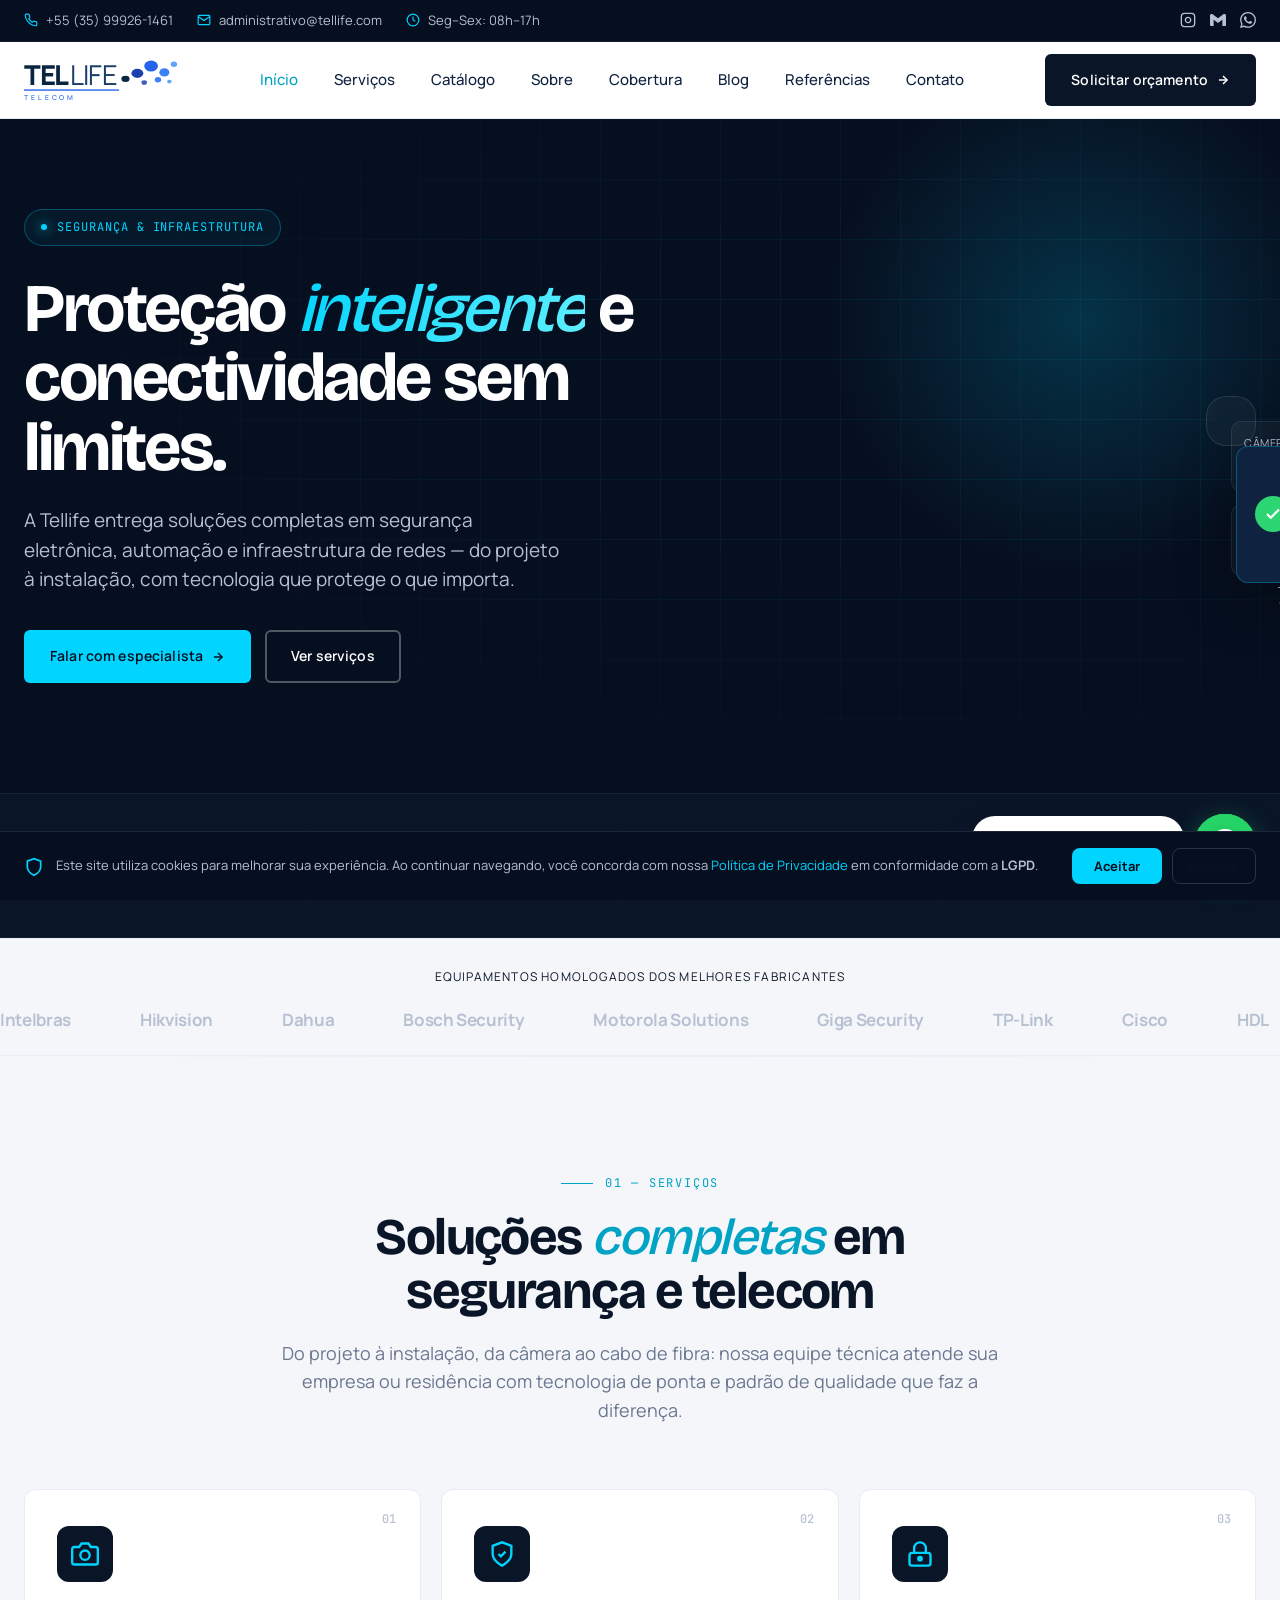
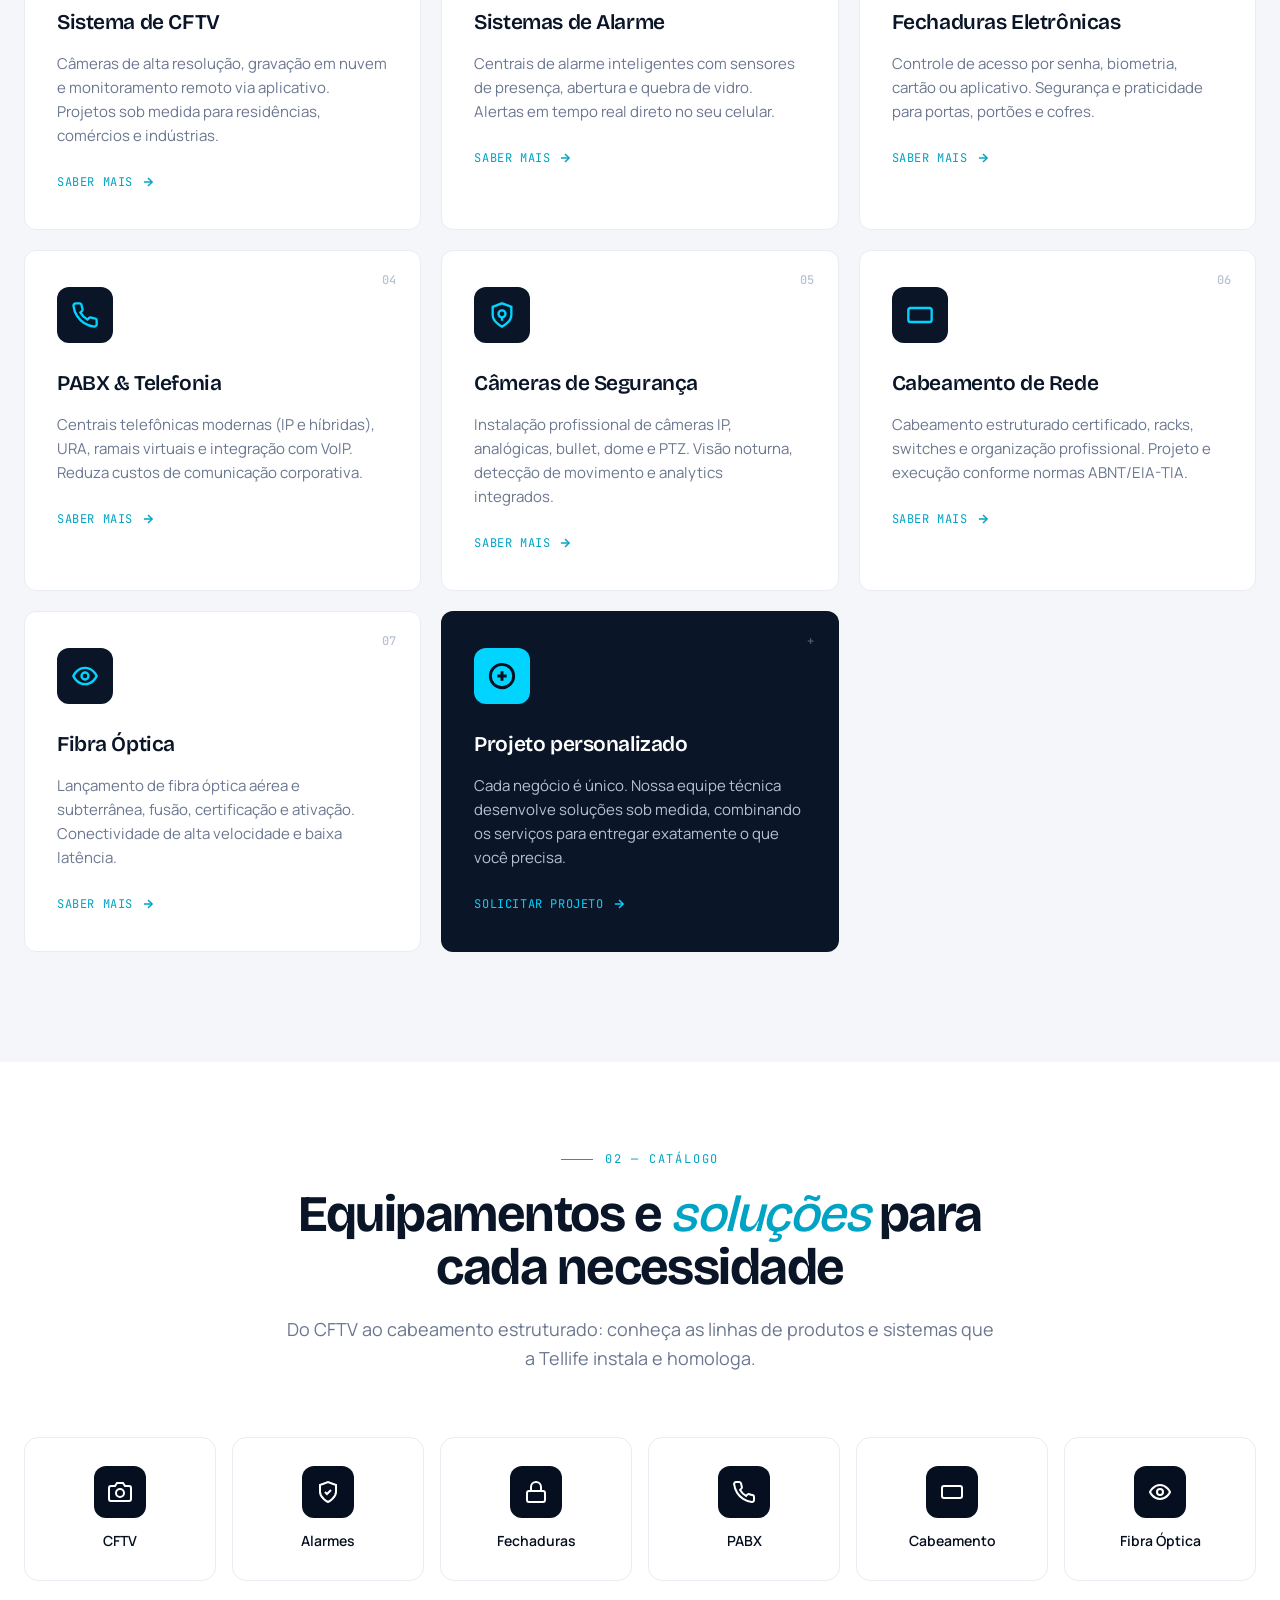
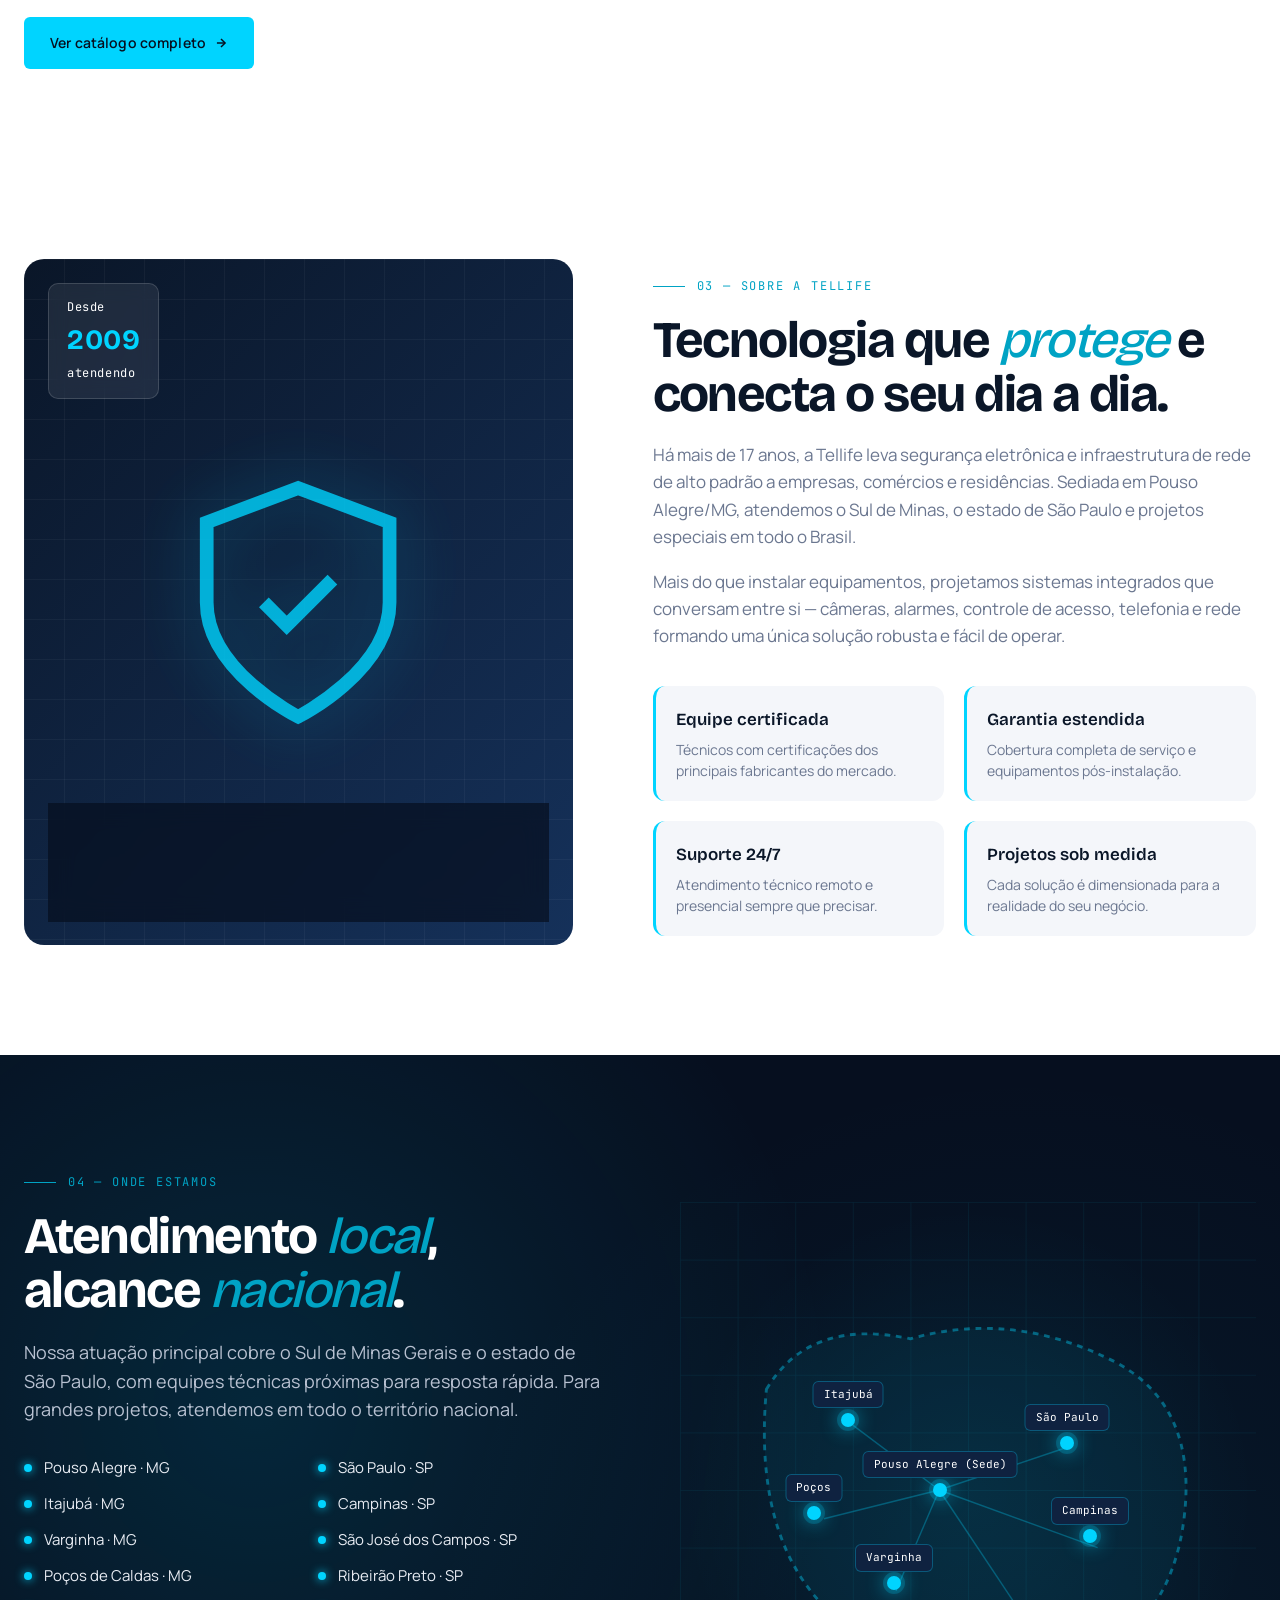
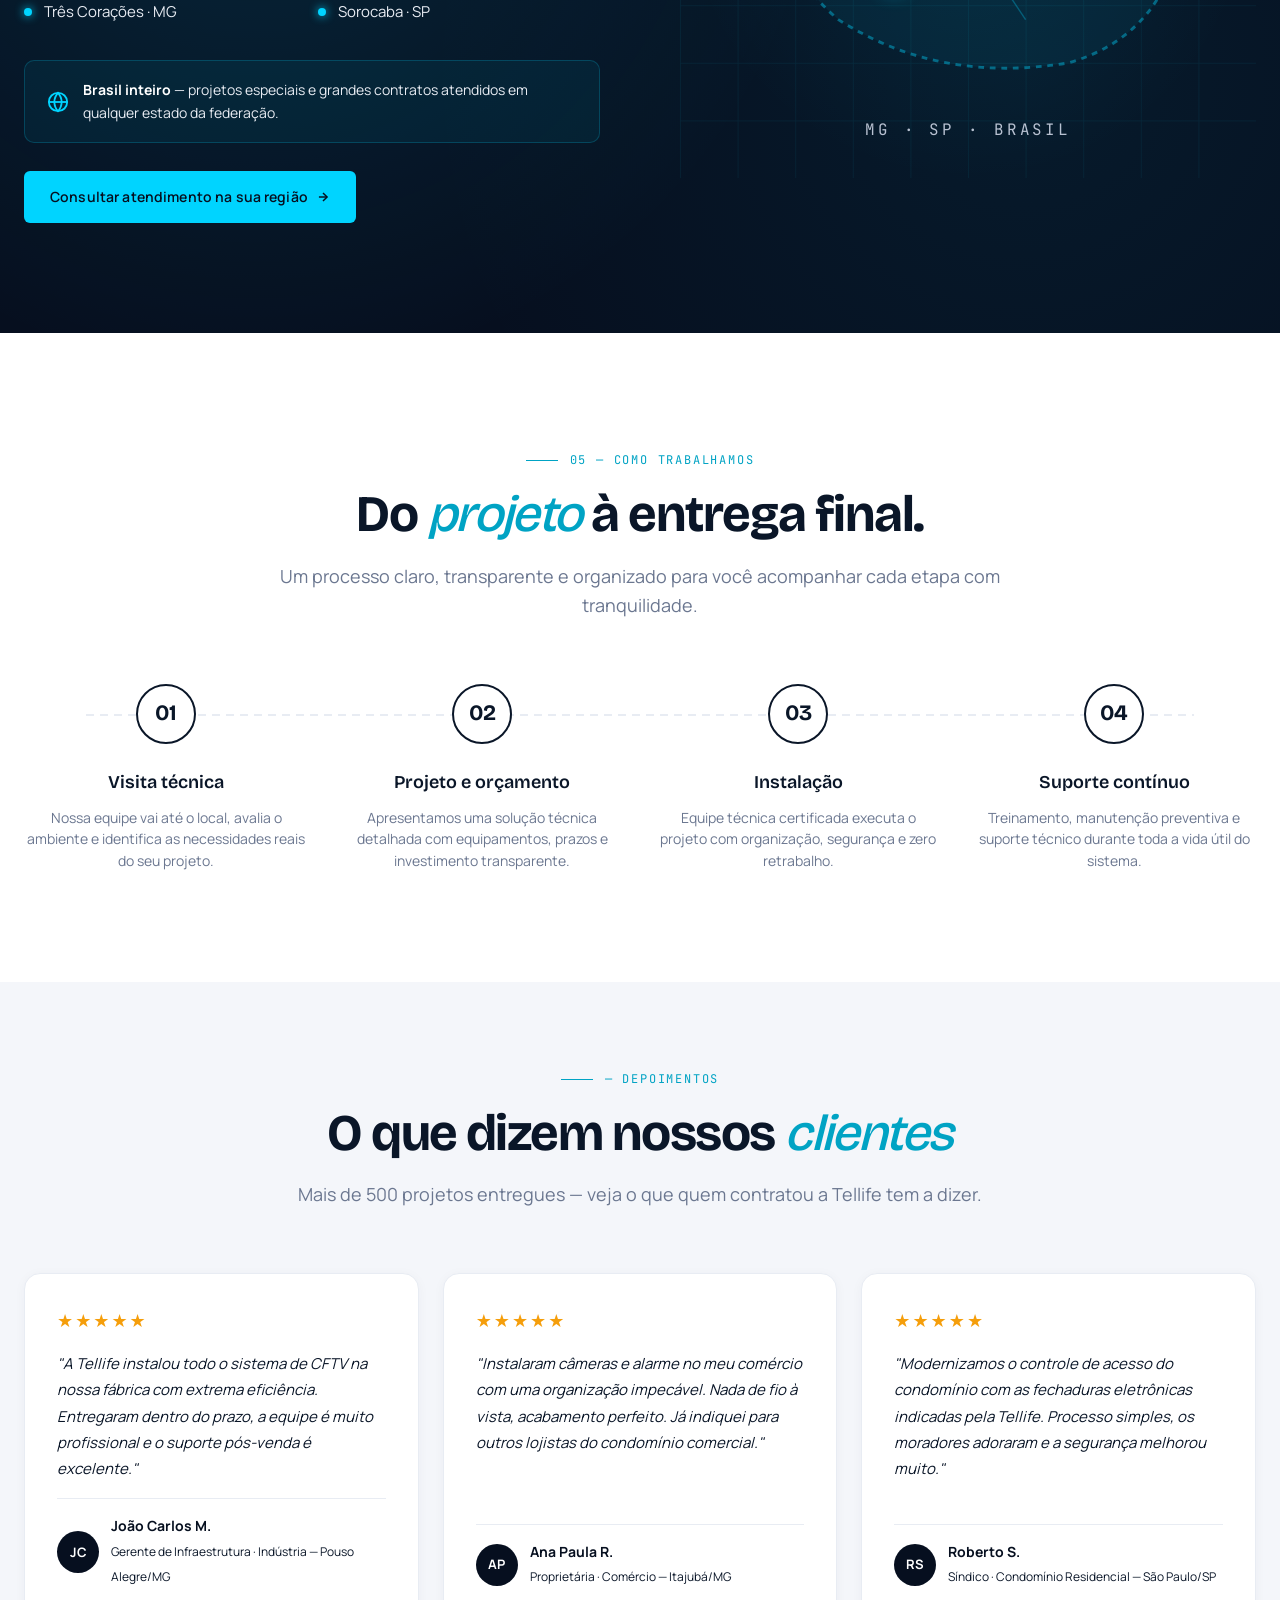
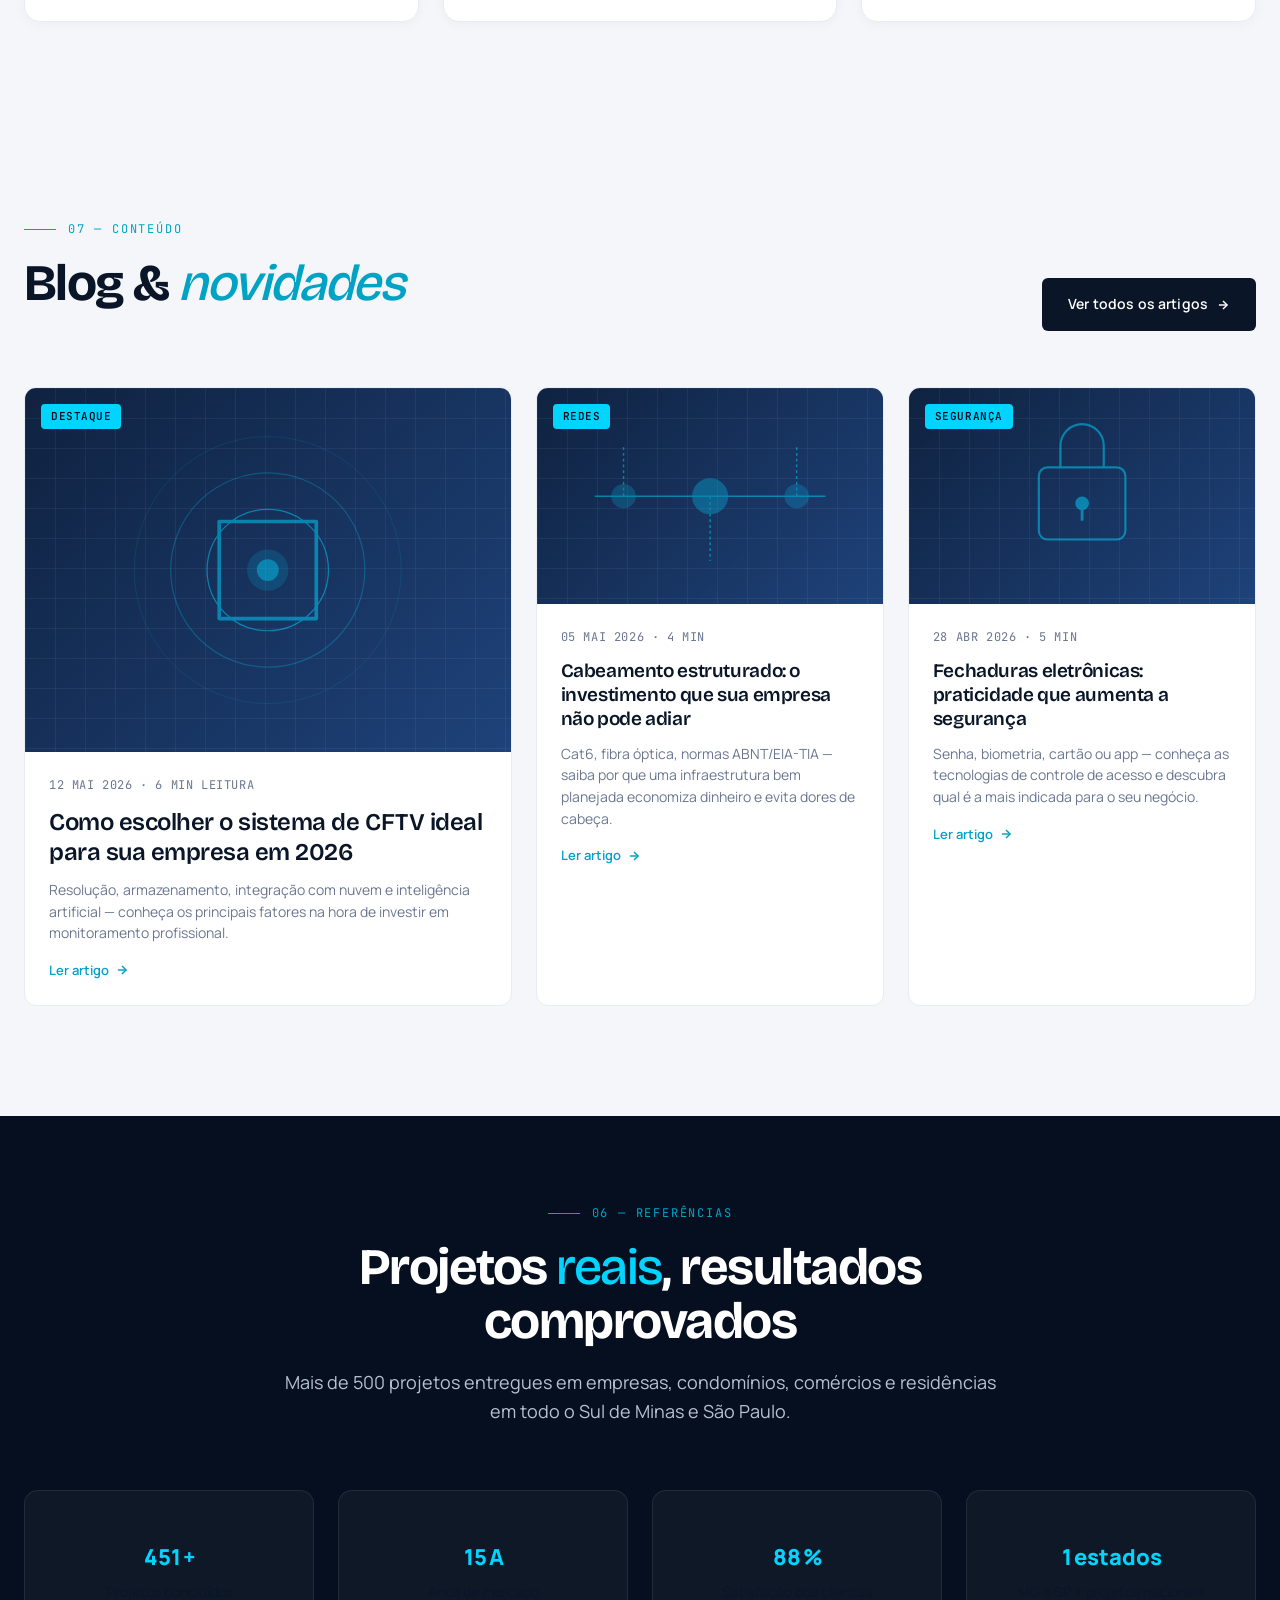
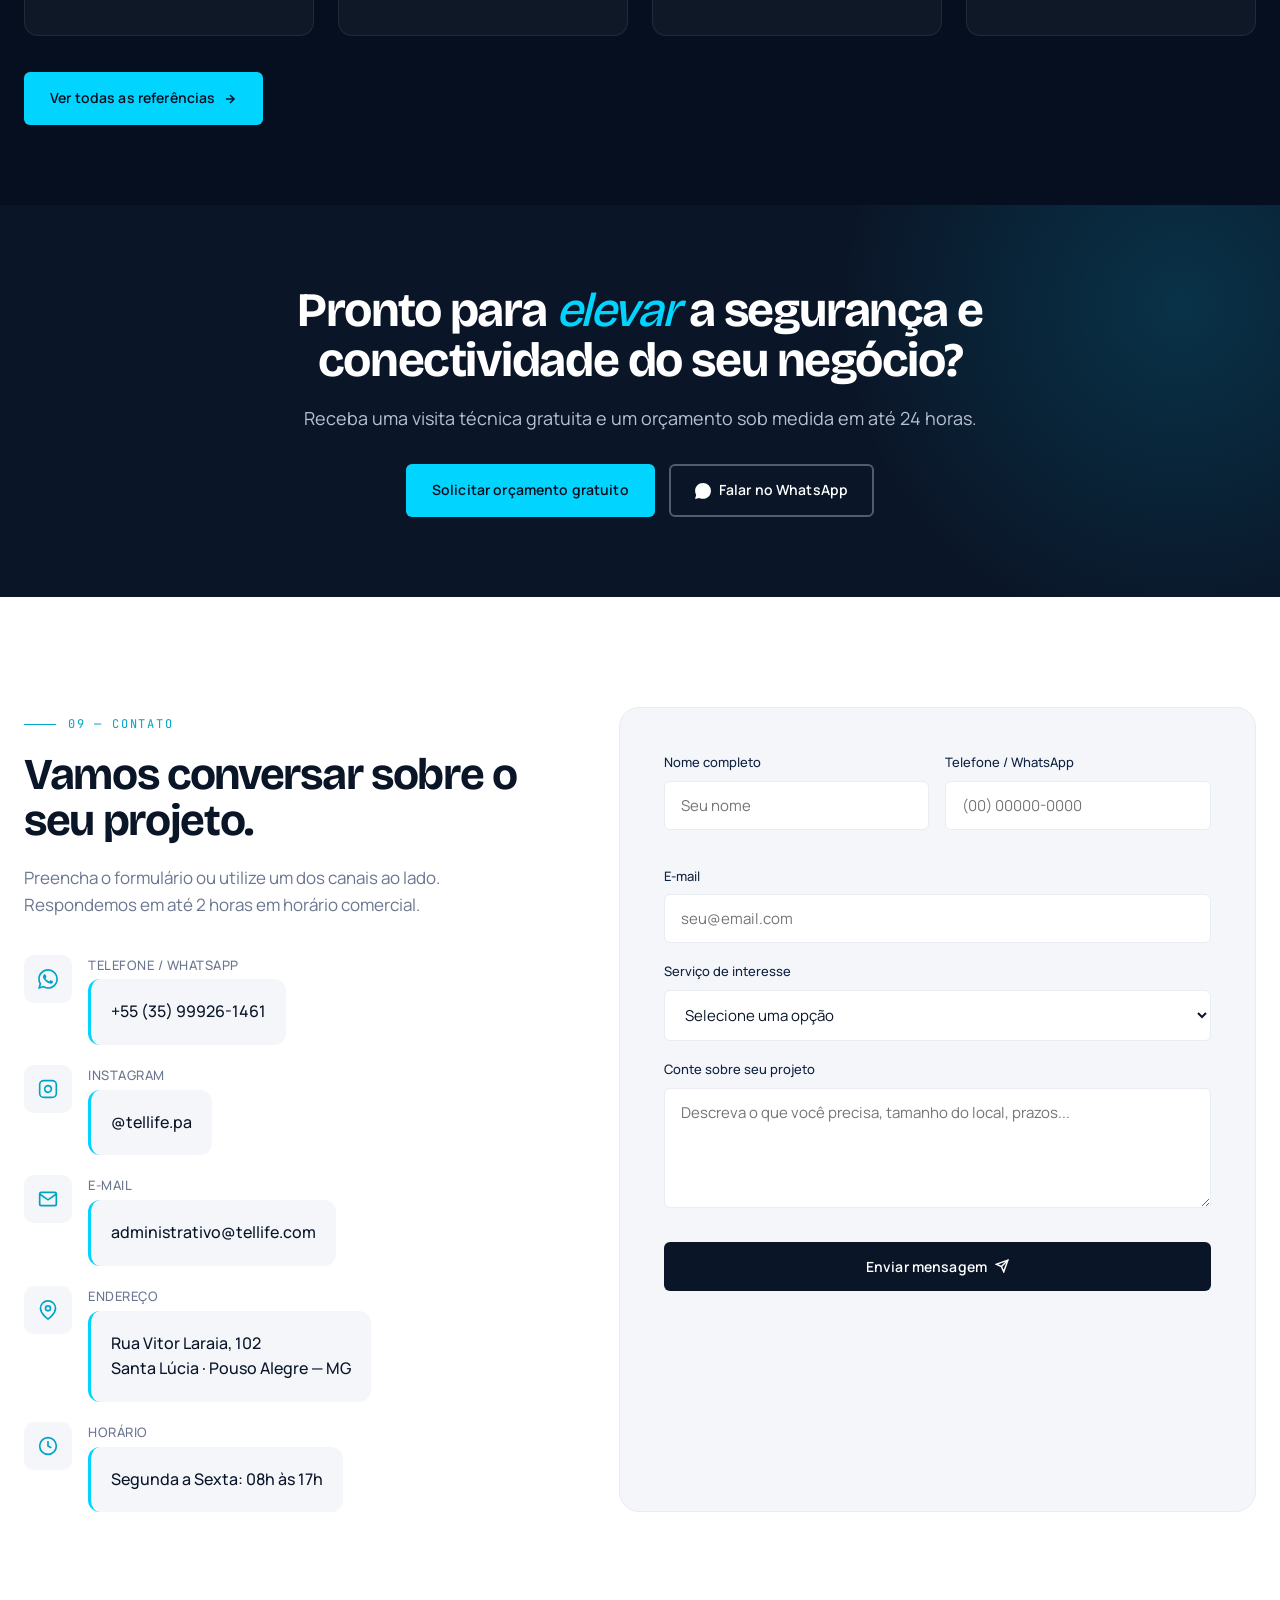
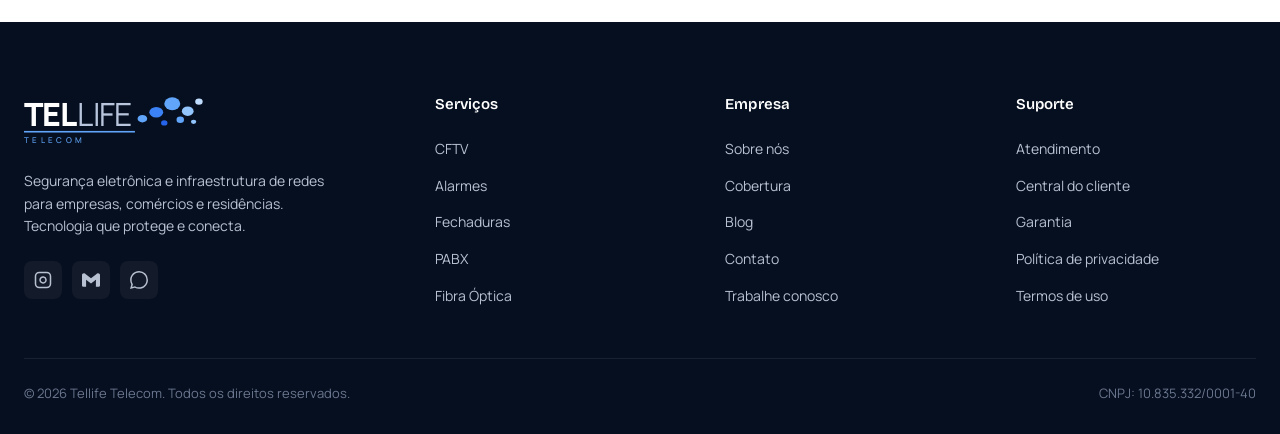
==== index.html @ 169fad6c "Simplify: consolida scroll listeners, cacheia seccoes, remove duplicacao HTML das brands - Unifica n" ====
﻿
<!DOCTYPE html>
<html lang="pt-BR">
<head>
<meta charset="UTF-8">
<meta name="viewport" content="width=device-width, initial-scale=1.0">
<title>Tellife </title>
<meta name="description" content="Tellife Telecom: especialistas em CFTV, alarmes, fechaduras eletrônicas, PABX, cabeamento estruturado e fibra óptica. Atendemos Pouso Alegre/MG, todo o Sul de Minas, estado de São Paulo e projetos especiais no Brasil. +17 anos de experiência, +500 projetos concluídos.">
<meta name="keywords" content="CFTV Pouso Alegre, câmeras de segurança Sul de Minas, alarme empresarial, fibra óptica MG SP, PABX, cabeamento estruturado, fechaduras eletrônicas, Tellife Telecom">
<meta property="og:title" content="Tellife Telecom — Segurança Eletrônica e Infraestrutura de Redes">
<meta property="og:description" content="+17 anos protegendo e conectando empresas e residências no Sul de Minas, São Paulo e Brasil.">
<meta property="og:type" content="website">
<meta property="og:locale" content="pt_BR">
<link rel="icon" type="image/svg+xml" href="data:image/svg+xml,%3Csvg xmlns='http://www.w3.org/2000/svg' viewBox='0 0 100 100'%3E%3Crect width='100' height='100' rx='18' fill='%230a2540'/%3E%3Ccircle cx='72' cy='28' r='10' fill='%232563eb'/%3E%3Ccircle cx='52' cy='38' r='7' fill='%2360a5fa'/%3E%3Ctext x='50' y='72' text-anchor='middle' font-family='Arial Black,sans-serif' font-weight='900' font-size='34' fill='%23ffffff'%3ETL%3C/text%3E%3C/svg%3E">
<link rel="preconnect" href="https://fonts.googleapis.com">
<link rel="preconnect" href="https://fonts.gstatic.com" crossorigin>
<link href="https://fonts.googleapis.com/css2?family=Bricolage+Grotesque:opsz,wght@12..96,400;12..96,500;12..96,600;12..96,700;12..96,800&family=Manrope:wght@300;400;500;600;700&family=JetBrains+Mono:wght@400;500&display=swap" rel="stylesheet">
<link rel="stylesheet" href="style.css">
</head>
<body>

<!-- TOP BAR -->
<div class="topbar">
  <div class="container">
    <div class="topbar-info">
      <span><svg viewBox="0 0 24 24" fill="none" stroke="currentColor" stroke-width="2"><path d="M22 16.92v3a2 2 0 0 1-2.18 2 19.79 19.79 0 0 1-8.63-3.07 19.5 19.5 0 0 1-6-6 19.79 19.79 0 0 1-3.07-8.67A2 2 0 0 1 4.11 2h3a2 2 0 0 1 2 1.72c.127.96.361 1.903.7 2.81a2 2 0 0 1-.45 2.11L8.09 9.91a16 16 0 0 0 6 6l1.27-1.27a2 2 0 0 1 2.11-.45c.907.339 1.85.573 2.81.7A2 2 0 0 1 22 16.92z"/></svg> +55 (35) 99926-1461</span>
      <span><svg viewBox="0 0 24 24" fill="none" stroke="currentColor" stroke-width="2"><path d="M4 4h16c1.1 0 2 .9 2 2v12c0 1.1-.9 2-2 2H4c-1.1 0-2-.9-2-2V6c0-1.1.9-2 2-2z"/><polyline points="22,6 12,13 2,6"/></svg> administrativo@tellife.com</span>
      <span><svg viewBox="0 0 24 24" fill="none" stroke="currentColor" stroke-width="2"><circle cx="12" cy="12" r="10"/><polyline points="12 6 12 12 16 14"/></svg> Seg–Sex: 08h–17h</span>
    </div>
    <div class="topbar-social">
      <a href="https://www.instagram.com/tellife.pa/" target="_blank" rel="noopener noreferrer" aria-label="Instagram"><svg viewBox="0 0 24 24" fill="none" stroke="currentColor" stroke-width="2"><rect x="2" y="2" width="20" height="20" rx="5"/><path d="M16 11.37A4 4 0 1 1 12.63 8 4 4 0 0 1 16 11.37z"/><line x1="17.5" y1="6.5" x2="17.51" y2="6.5"/></svg></a>
      <a href="mailto:administrativo@tellife.com" aria-label="Gmail"><svg viewBox="0 0 24 24" fill="currentColor"><path d="M24 5.457v13.909c0 .904-.732 1.636-1.636 1.636h-3.819V11.73L12 16.64l-6.545-4.91v9.273H1.636A1.636 1.636 0 0 1 0 19.366V5.457c0-2.023 2.309-3.178 3.927-1.964L5.455 4.64 12 9.548l6.545-4.908 1.528-1.147C21.69 2.28 24 3.434 24 5.457z"/></svg></a>

      <a href="https://wa.me/5535999261461" target="_blank" rel="noopener noreferrer" aria-label="WhatsApp"><svg viewBox="0 0 24 24" fill="currentColor"><path d="M.057 24l1.687-6.163a11.867 11.867 0 0 1-1.587-5.946C.16 5.335 5.495 0 12.05 0a11.817 11.817 0 0 1 8.413 3.488 11.824 11.824 0 0 1 3.48 8.414c-.003 6.557-5.338 11.892-11.893 11.892a11.9 11.9 0 0 1-5.688-1.448L.057 24zm6.597-3.807c1.676.995 3.276 1.591 5.392 1.592 5.448 0 9.886-4.434 9.889-9.885.002-5.462-4.415-9.89-9.881-9.892-5.452 0-9.887 4.434-9.889 9.884-.001 2.225.651 3.891 1.746 5.634l-.999 3.648 3.742-.981zm11.387-5.464c-.074-.124-.272-.198-.57-.347-.297-.149-1.758-.868-2.031-.967-.272-.099-.47-.149-.669.149-.198.297-.768.967-.941 1.165-.173.198-.347.223-.644.074-.297-.149-1.255-.462-2.39-1.475-.883-.788-1.48-1.761-1.653-2.059-.173-.297-.018-.458.13-.606.134-.133.297-.347.446-.521.151-.172.2-.296.3-.495.099-.198.05-.372-.025-.521-.075-.148-.669-1.611-.916-2.206-.242-.579-.487-.501-.669-.51l-.57-.01c-.198 0-.52.074-.792.372s-1.04 1.016-1.04 2.479 1.065 2.876 1.213 3.074c.149.198 2.095 3.2 5.076 4.487.71.306 1.263.489 1.694.626.712.226 1.36.194 1.872.118.571-.085 1.758-.719 2.006-1.413.248-.695.248-1.29.173-1.414z"/></svg></a>
    </div>
  </div>
</div>

<!-- NAVBAR -->
<nav class="nav" id="nav">
  <div class="container">
    <a href="#" class="logo" aria-label="Tellife Telecom — página inicial">
      <svg class="logo-svg" viewBox="0 0 340 105" xmlns="http://www.w3.org/2000/svg">
        <!-- Decorative dots flowing up-right -->
        <ellipse cx="222" cy="50" rx="9" ry="7" fill="#0a2540"/>
        <ellipse cx="248" cy="38" rx="13" ry="10" fill="#1e40af"/>
        <ellipse cx="278" cy="22" rx="15" ry="12" fill="#2563eb"/>
        <ellipse cx="307" cy="36" rx="11" ry="9" fill="#3b82f6"/>
        <ellipse cx="328" cy="18" rx="7" ry="6" fill="#60a5fa"/>
        <ellipse cx="263" cy="58" rx="6" ry="5" fill="#1e40af" opacity="0.85"/>
        <ellipse cx="293" cy="52" rx="7" ry="6" fill="#3b82f6"/>
        <ellipse cx="318" cy="56" rx="5" ry="4" fill="#60a5fa"/>
        <!-- TEL -->
        <text x="0" y="64" font-family="Manrope, system-ui, sans-serif" font-weight="900" font-size="60" letter-spacing="-0.05em" fill="#0a2540">TEL</text>
        <!-- LIFE -->
        <text x="100" y="64" font-family="Manrope, system-ui, sans-serif" font-weight="400" font-size="60" letter-spacing="-0.025em" fill="#1a3d6b">LIFE</text>
        <!-- Underline -->
        <rect x="0" y="73" width="208" height="3" fill="#2563eb"/>
        <!-- TELECOM subtitle -->
        <text x="0" y="96" font-family="Manrope, system-ui, sans-serif" font-weight="500" font-size="15" letter-spacing="0.42em" fill="#2563eb">TELECOM</text>
      </svg>
    </a>
    <ul class="nav-links" id="navLinks">
      <li><a href="index.html" style="color: var(--accent-dim);">Início</a></li>
      <li><a href="#servicos">Serviços</a></li>
      <li><a href="#catalogo">Catálogo</a></li>
      <li><a href="#sobre">Sobre</a></li>
      <li><a href="#cobertura">Cobertura</a></li>
      <li><a href="#blog">Blog</a></li>
      <li><a href="#referencias">Referências</a></li>
      <li><a href="#contato">Contato</a></li>
    </ul>
    <a href="#contato" class="btn btn-primary">
      Solicitar orçamento
      <svg width="14" height="14" viewBox="0 0 24 24" fill="none" stroke="currentColor" stroke-width="2.5"><line x1="5" y1="12" x2="19" y2="12"/><polyline points="12 5 19 12 12 19"/></svg>
    </a>
    <button class="mobile-toggle" id="mobileToggle" aria-label="Menu">
      <span></span><span></span><span></span>
    </button>
  </div>
</nav>

<!-- HERO -->
<section class="hero">
  <div class="container">
    <div>
      <span class="hero-eyebrow">Segurança & Infraestrutura</span>
      <h1>
        Proteção <span class="accent">inteligente</span> e conectividade sem limites.
      </h1>
      <p class="lead">A Tellife entrega soluções completas em segurança eletrônica, automação e infraestrutura de redes — do projeto à instalação, com tecnologia que protege o que importa.</p>
      <div class="hero-cta">
        <a href="#contato" class="btn btn-accent">
          Falar com especialista
          <svg width="14" height="14" viewBox="0 0 24 24" fill="none" stroke="currentColor" stroke-width="2.5"><line x1="5" y1="12" x2="19" y2="12"/><polyline points="12 5 19 12 12 19"/></svg>
        </a>
        <a href="#servicos" class="btn btn-outline">
          Ver serviços
        </a>
      </div>
    </div>

    <div class="hero-visual">
      <div class="hero-card hero-card-1">
        <div style="display:flex; justify-content: space-between; align-items: flex-start;">
          <div class="cam-icon">
            <svg viewBox="0 0 24 24" fill="none" stroke="currentColor" stroke-width="1.8"><path d="M23 19a2 2 0 0 1-2 2H3a2 2 0 0 1-2-2V8a2 2 0 0 1 2-2h4l2-3h6l2 3h4a2 2 0 0 1 2 2z"/><circle cx="12" cy="13" r="4"/></svg>
          </div>
          <div style="text-align: right;">
            <div style="font-family: var(--font-mono); font-size: 11px; color: var(--accent); letter-spacing: 0.08em;">CFTV • CH-01</div>
            <div style="font-size: 11px; color: var(--gray-300); margin-top: 4px;">Monitor ativo</div>
          </div>
        </div>
        <div>
          <div class="scan-line"></div>
          <div class="status" style="margin-top: 12px;">
            <span>1080p · HD</span>
            <span class="live">REC</span>
          </div>
        </div>
      </div>

      <div class="hero-card hero-card-2">
        <div class="hero-card-2-grid">
          <div class="hero-mini-stat">
            <span class="lbl">Câmeras</span>
            <span class="num">128</span>
          </div>
          <div class="hero-mini-stat">
            <span class="lbl">Sensores</span>
            <span class="num">42</span>
          </div>
          <div class="hero-mini-stat">
            <span class="lbl">Uptime</span>
            <span class="num">99.9</span>
          </div>
          <div class="hero-mini-stat">
            <span class="lbl">Latência</span>
            <span class="num">12ms</span>
          </div>
        </div>
      </div>

      <div class="hero-floating hero-floating-1">
        <div class="check">
          <svg viewBox="0 0 24 24" fill="none" stroke="currentColor" stroke-width="3"><polyline points="20 6 9 17 4 12"/></svg>
        </div>
        <div class="info">
          <b>Sistema seguro</b>
          <span>Todos os pontos protegidos</span>
        </div>
      </div>
    </div>
  </div>
</section>

<!-- STATS -->
<div class="stats-strip">
  <div class="container">
    <div class="stat-item">
      <div class="n"><span class="counter" data-target="17" data-prefix="+">0</span><span class="plus">A</span></div>
      <div class="l">Anos de experiência</div>
    </div>
    <div class="stat-item">
      <div class="n"><span class="counter" data-target="500">0</span><span class="plus">+</span></div>
      <div class="l">Projetos concluídos</div>
    </div>
    <div class="stat-item">
      <div class="n">24<span class="plus">/7</span></div>
      <div class="l">Suporte técnico</div>
    </div>
    <div class="stat-item">
      <div class="n"><span class="counter" data-target="98">0</span><span class="plus">%</span></div>
      <div class="l">Clientes satisfeitos</div>
    </div>
  </div>
</div>

<!-- FABRICANTES -->
<div class="brands-strip">
  <div class="container">
    <p class="brands-label">Equipamentos homologados dos melhores fabricantes</p>
  </div>
  <div class="brands-track" aria-hidden="true">
    <div class="brands-inner">
      <span class="brand">Intelbras</span><span class="brand-dot"></span>
      <span class="brand">Hikvision</span><span class="brand-dot"></span>
      <span class="brand">Dahua</span><span class="brand-dot"></span>
      <span class="brand">Bosch Security</span><span class="brand-dot"></span>
      <span class="brand">Motorola Solutions</span><span class="brand-dot"></span>
      <span class="brand">Giga Security</span><span class="brand-dot"></span>
      <span class="brand">TP-Link</span><span class="brand-dot"></span>
      <span class="brand">Cisco</span><span class="brand-dot"></span>
      <span class="brand">HDL</span><span class="brand-dot"></span>
      <span class="brand">Ajax Systems</span><span class="brand-dot"></span>
    </div>
  </div>
</div>

<!-- SERVIÇOS / CATÁLOGO -->
<section class="services" id="servicos">
  <div class="container">
    <div class="section-head center reveal">
      <span class="section-num">01 — Serviços</span>
      <h2 class="section-title">Soluções <em>completas</em> em segurança e telecom</h2>
      <p>Do projeto à instalação, da câmera ao cabo de fibra: nossa equipe técnica atende sua empresa ou residência com tecnologia de ponta e padrão de qualidade que faz a diferença.</p>
    </div>

    <div class="services-grid">
      <article class="service reveal">
        <span class="service-num">01</span>
        <div class="service-icon">
          <svg viewBox="0 0 24 24" fill="none" stroke="currentColor" stroke-width="2"><path d="M23 19a2 2 0 0 1-2 2H3a2 2 0 0 1-2-2V8a2 2 0 0 1 2-2h4l2-3h6l2 3h4a2 2 0 0 1 2 2z"/><circle cx="12" cy="13" r="4"/></svg>
        </div>
        <h3>Sistema de CFTV</h3>
        <p>Câmeras de alta resolução, gravação em nuvem e monitoramento remoto via aplicativo. Projetos sob medida para residências, comércios e indústrias.</p>
        <span class="more">Saber mais <svg viewBox="0 0 24 24" fill="none" stroke="currentColor" stroke-width="2.5"><line x1="5" y1="12" x2="19" y2="12"/><polyline points="12 5 19 12 12 19"/></svg></span>
      </article>

      <article class="service reveal">
        <span class="service-num">02</span>
        <div class="service-icon">
          <svg viewBox="0 0 24 24" fill="none" stroke="currentColor" stroke-width="2"><path d="M12 22s8-4 8-10V5l-8-3-8 3v7c0 6 8 10 8 10z"/><path d="M9 12l2 2 4-4"/></svg>
        </div>
        <h3>Sistemas de Alarme</h3>
        <p>Centrais de alarme inteligentes com sensores de presença, abertura e quebra de vidro. Alertas em tempo real direto no seu celular.</p>
        <span class="more">Saber mais <svg viewBox="0 0 24 24" fill="none" stroke="currentColor" stroke-width="2.5"><line x1="5" y1="12" x2="19" y2="12"/><polyline points="12 5 19 12 12 19"/></svg></span>
      </article>

      <article class="service reveal">
        <span class="service-num">03</span>
        <div class="service-icon">
          <svg viewBox="0 0 24 24" fill="none" stroke="currentColor" stroke-width="2"><rect x="3" y="11" width="18" height="11" rx="2"/><path d="M7 11V7a5 5 0 0 1 10 0v4"/><circle cx="12" cy="16" r="1.5" fill="currentColor"/></svg>
        </div>
        <h3>Fechaduras Eletrônicas</h3>
        <p>Controle de acesso por senha, biometria, cartão ou aplicativo. Segurança e praticidade para portas, portões e cofres.</p>
        <span class="more">Saber mais <svg viewBox="0 0 24 24" fill="none" stroke="currentColor" stroke-width="2.5"><line x1="5" y1="12" x2="19" y2="12"/><polyline points="12 5 19 12 12 19"/></svg></span>
      </article>

      <article class="service reveal">
        <span class="service-num">04</span>
        <div class="service-icon">
          <svg viewBox="0 0 24 24" fill="none" stroke="currentColor" stroke-width="2"><path d="M22 16.92v3a2 2 0 0 1-2.18 2 19.79 19.79 0 0 1-8.63-3.07 19.5 19.5 0 0 1-6-6 19.79 19.79 0 0 1-3.07-8.67A2 2 0 0 1 4.11 2h3a2 2 0 0 1 2 1.72c.127.96.361 1.903.7 2.81a2 2 0 0 1-.45 2.11L8.09 9.91a16 16 0 0 0 6 6l1.27-1.27a2 2 0 0 1 2.11-.45c.907.339 1.85.573 2.81.7A2 2 0 0 1 22 16.92z"/></svg>
        </div>
        <h3>PABX & Telefonia</h3>
        <p>Centrais telefônicas modernas (IP e híbridas), URA, ramais virtuais e integração com VoIP. Reduza custos de comunicação corporativa.</p>
        <span class="more">Saber mais <svg viewBox="0 0 24 24" fill="none" stroke="currentColor" stroke-width="2.5"><line x1="5" y1="12" x2="19" y2="12"/><polyline points="12 5 19 12 12 19"/></svg></span>
      </article>

      <article class="service reveal">
        <span class="service-num">05</span>
        <div class="service-icon">
          <svg viewBox="0 0 24 24" fill="none" stroke="currentColor" stroke-width="2"><path d="M12 22s8-4 8-10V5l-8-3-8 3v7c0 6 8 10 8 10z"/><circle cx="12" cy="11" r="3"/><path d="M12 14v3"/></svg>
        </div>
        <h3>Câmeras de Segurança</h3>
        <p>Instalação profissional de câmeras IP, analógicas, bullet, dome e PTZ. Visão noturna, detecção de movimento e analytics integrados.</p>
        <span class="more">Saber mais <svg viewBox="0 0 24 24" fill="none" stroke="currentColor" stroke-width="2.5"><line x1="5" y1="12" x2="19" y2="12"/><polyline points="12 5 19 12 12 19"/></svg></span>
      </article>

      <article class="service reveal">
        <span class="service-num">06</span>
        <div class="service-icon">
          <svg viewBox="0 0 24 24" fill="none" stroke="currentColor" stroke-width="2"><rect x="2" y="6" width="20" height="12" rx="2"/><line x1="6" y1="12" x2="6" y2="12"/><line x1="10" y1="12" x2="10" y2="12"/><line x1="14" y1="12" x2="14" y2="12"/><line x1="18" y1="12" x2="18" y2="12"/></svg>
        </div>
        <h3>Cabeamento de Rede</h3>
        <p>Cabeamento estruturado certificado, racks, switches e organização profissional. Projeto e execução conforme normas ABNT/EIA-TIA.</p>
        <span class="more">Saber mais <svg viewBox="0 0 24 24" fill="none" stroke="currentColor" stroke-width="2.5"><line x1="5" y1="12" x2="19" y2="12"/><polyline points="12 5 19 12 12 19"/></svg></span>
      </article>

      <article class="service reveal">
        <span class="service-num">07</span>
        <div class="service-icon">
          <svg viewBox="0 0 24 24" fill="none" stroke="currentColor" stroke-width="2"><path d="M2 12s3-7 10-7 10 7 10 7-3 7-10 7-10-7-10-7z"/><circle cx="12" cy="12" r="3"/></svg>
        </div>
        <h3>Fibra Óptica</h3>
        <p>Lançamento de fibra óptica aérea e subterrânea, fusão, certificação e ativação. Conectividade de alta velocidade e baixa latência.</p>
        <span class="more">Saber mais <svg viewBox="0 0 24 24" fill="none" stroke="currentColor" stroke-width="2.5"><line x1="5" y1="12" x2="19" y2="12"/><polyline points="12 5 19 12 12 19"/></svg></span>
      </article>

      <article class="service reveal" style="background: var(--navy-800); color: white; border-color: transparent;">
        <span class="service-num" style="color: rgba(255,255,255,0.3);">+</span>
        <div class="service-icon" style="background: var(--accent); color: var(--navy-900);">
          <svg viewBox="0 0 24 24" fill="none" stroke="currentColor" stroke-width="2.5"><circle cx="12" cy="12" r="10"/><line x1="12" y1="8" x2="12" y2="16"/><line x1="8" y1="12" x2="16" y2="12"/></svg>
        </div>
        <h3 style="color: white;">Projeto personalizado</h3>
        <p style="color: var(--gray-300);">Cada negócio é único. Nossa equipe técnica desenvolve soluções sob medida, combinando os serviços para entregar exatamente o que você precisa.</p>
        <a href="#contato" class="more" style="color: var(--accent);">Solicitar projeto <svg viewBox="0 0 24 24" fill="none" stroke="currentColor" stroke-width="2.5"><line x1="5" y1="12" x2="19" y2="12"/><polyline points="12 5 19 12 12 19"/></svg></a>
      </article>
    </div>
  </div>
</section>

<!-- CATÁLOGO -->
<section class="catalog-preview" id="catalogo">
  <div class="container">
    <div class="section-head center reveal">
      <span class="section-num">02 — Catálogo</span>
      <h2 class="section-title">Equipamentos e <em>soluções</em> para cada necessidade</h2>
      <p>Do CFTV ao cabeamento estruturado: conheça as linhas de produtos e sistemas que a Tellife instala e homologa.</p>
    </div>
    <div class="catalog-grid reveal">
      <a href="produtos.html" class="catalog-item">
        <div class="catalog-icon">
          <svg viewBox="0 0 24 24" fill="none" stroke="currentColor" stroke-width="2"><path d="M23 19a2 2 0 0 1-2 2H3a2 2 0 0 1-2-2V8a2 2 0 0 1 2-2h4l2-3h6l2 3h4a2 2 0 0 1 2 2z"/><circle cx="12" cy="13" r="4"/></svg>
        </div>
        <span>CFTV</span>
      </a>
      <a href="produtos.html" class="catalog-item">
        <div class="catalog-icon">
          <svg viewBox="0 0 24 24" fill="none" stroke="currentColor" stroke-width="2"><path d="M12 22s8-4 8-10V5l-8-3-8 3v7c0 6 8 10 8 10z"/><path d="M9 12l2 2 4-4"/></svg>
        </div>
        <span>Alarmes</span>
      </a>
      <a href="produtos.html" class="catalog-item">
        <div class="catalog-icon">
          <svg viewBox="0 0 24 24" fill="none" stroke="currentColor" stroke-width="2"><rect x="3" y="11" width="18" height="11" rx="2"/><path d="M7 11V7a5 5 0 0 1 10 0v4"/></svg>
        </div>
        <span>Fechaduras</span>
      </a>
      <a href="produtos.html" class="catalog-item">
        <div class="catalog-icon">
          <svg viewBox="0 0 24 24" fill="none" stroke="currentColor" stroke-width="2"><path d="M22 16.92v3a2 2 0 0 1-2.18 2 19.79 19.79 0 0 1-8.63-3.07 19.5 19.5 0 0 1-6-6 19.79 19.79 0 0 1-3.07-8.67A2 2 0 0 1 4.11 2h3a2 2 0 0 1 2 1.72c.127.96.361 1.903.7 2.81a2 2 0 0 1-.45 2.11L8.09 9.91a16 16 0 0 0 6 6l1.27-1.27a2 2 0 0 1 2.11-.45c.907.339 1.85.573 2.81.7A2 2 0 0 1 22 16.92z"/></svg>
        </div>
        <span>PABX</span>
      </a>
      <a href="produtos.html" class="catalog-item">
        <div class="catalog-icon">
          <svg viewBox="0 0 24 24" fill="none" stroke="currentColor" stroke-width="2"><rect x="2" y="6" width="20" height="12" rx="2"/><line x1="6" y1="12" x2="6" y2="12"/><line x1="10" y1="12" x2="10" y2="12"/><line x1="14" y1="12" x2="14" y2="12"/><line x1="18" y1="12" x2="18" y2="12"/></svg>
        </div>
        <span>Cabeamento</span>
      </a>
      <a href="produtos.html" class="catalog-item">
        <div class="catalog-icon">
          <svg viewBox="0 0 24 24" fill="none" stroke="currentColor" stroke-width="2"><path d="M2 12s3-7 10-7 10 7 10 7-3 7-10 7-10-7-10-7z"/><circle cx="12" cy="12" r="3"/></svg>
        </div>
        <span>Fibra Óptica</span>
      </a>
    </div>
    <div class="center reveal" style="margin-top: 36px;">
      <a href="produtos.html" class="btn btn-accent">Ver catálogo completo <svg width="14" height="14" viewBox="0 0 24 24" fill="none" stroke="currentColor" stroke-width="2.5"><line x1="5" y1="12" x2="19" y2="12"/><polyline points="12 5 19 12 12 19"/></svg></a>
    </div>
  </div>
</section>

<!-- ABOUT -->
<section class="about" id="sobre">
  <div class="container">
    <div class="about-visual reveal">
      <svg class="bigicon" viewBox="0 0 24 24" fill="none" stroke="currentColor" stroke-width="1.2">
        <path d="M12 22s8-4 8-10V5l-8-3-8 3v7c0 6 8 10 8 10z"/>
        <path d="M9 12l2 2 4-4"/>
      </svg>
      <div class="about-badge">
        Desde<br><b>2009</b>
        atendendo
      </div>
      <div class="about-quote">
        <p>"Tecnologia que protege, conecta e simplifica. Esse é o nosso compromisso com cada cliente."</p>
        <div class="author">— EQUIPE TELLIFE</div>
      </div>
    </div>

    <div class="reveal">
      <span class="section-num">03 — Sobre a Tellife</span>
      <h2 class="section-title">Tecnologia que <em>protege</em> e conecta o seu dia a dia.</h2>
      <p style="color: var(--gray-500); font-size: 17px; margin-bottom: 18px;">Há mais de 17 anos, a Tellife leva segurança eletrônica e infraestrutura de rede de alto padrão a empresas, comércios e residências. Sediada em Pouso Alegre/MG, atendemos o Sul de Minas, o estado de São Paulo e projetos especiais em todo o Brasil.</p>
      <p style="color: var(--gray-500); font-size: 17px;">Mais do que instalar equipamentos, projetamos sistemas integrados que conversam entre si — câmeras, alarmes, controle de acesso, telefonia e rede formando uma única solução robusta e fácil de operar.</p>

      <div class="about-values">
        <div class="value">
          <h4>Equipe certificada</h4>
          <p>Técnicos com certificações dos principais fabricantes do mercado.</p>
        </div>
        <div class="value">
          <h4>Garantia estendida</h4>
          <p>Cobertura completa de serviço e equipamentos pós-instalação.</p>
        </div>
        <div class="value">
          <h4>Suporte 24/7</h4>
          <p>Atendimento técnico remoto e presencial sempre que precisar.</p>
        </div>
        <div class="value">
          <h4>Projetos sob medida</h4>
          <p>Cada solução é dimensionada para a realidade do seu negócio.</p>
        </div>
      </div>
    </div>
  </div>
</section>

<!-- COBERTURA -->
<section class="coverage" id="cobertura">
  <div class="container">
    <div class="reveal">
      <span class="section-num">04 — Onde estamos</span>
      <h2 class="section-title">Atendimento <em>local</em>, alcance <em>nacional</em>.</h2>
      <p style="color: var(--gray-300); font-size: 18px;">Nossa atuação principal cobre o Sul de Minas Gerais e o estado de São Paulo, com equipes técnicas próximas para resposta rápida. Para grandes projetos, atendemos em todo o território nacional.</p>

      <ul class="coverage-list">
        <li>Pouso Alegre · MG</li>
        <li>São Paulo · SP</li>
        <li>Itajubá · MG</li>
        <li>Campinas · SP</li>
        <li>Varginha · MG</li>
        <li>São José dos Campos · SP</li>
        <li>Poços de Caldas · MG</li>
        <li>Ribeirão Preto · SP</li>
        <li>Três Corações · MG</li>
        <li>Sorocaba · SP</li>
      </ul>

      <div style="display: flex; gap: 14px; align-items: center; padding: 18px 22px; background: rgba(0,212,255,0.06); border: 1px solid rgba(0,212,255,0.2); border-radius: 10px; margin-bottom: 28px;">
        <svg width="22" height="22" viewBox="0 0 24 24" fill="none" stroke="currentColor" stroke-width="2" style="color: var(--accent); flex-shrink: 0;"><circle cx="12" cy="12" r="10"/><line x1="2" y1="12" x2="22" y2="12"/><path d="M12 2a15.3 15.3 0 0 1 4 10 15.3 15.3 0 0 1-4 10 15.3 15.3 0 0 1-4-10 15.3 15.3 0 0 1 4-10z"/></svg>
        <div style="font-size: 14px; color: var(--gray-100);"><strong style="color: white;">Brasil inteiro</strong> — projetos especiais e grandes contratos atendidos em qualquer estado da federação.</div>
      </div>

      <a href="#contato" class="btn btn-accent">Consultar atendimento na sua região <svg width="14" height="14" viewBox="0 0 24 24" fill="none" stroke="currentColor" stroke-width="2.5"><line x1="5" y1="12" x2="19" y2="12"/><polyline points="12 5 19 12 12 19"/></svg></a>
    </div>

    <div class="map-vis reveal">
      <svg viewBox="0 0 400 400">
        <!-- Decorative grid -->
        <defs>
          <pattern id="grid" width="40" height="40" patternUnits="userSpaceOnUse">
            <path d="M 40 0 L 0 0 0 40" fill="none" stroke="rgba(0,212,255,0.08)" stroke-width="1"/>
          </pattern>
          <radialGradient id="glow">
            <stop offset="0%" stop-color="rgba(0,212,255,0.3)"/>
            <stop offset="100%" stop-color="rgba(0,212,255,0)"/>
          </radialGradient>
        </defs>
        <rect width="400" height="400" fill="url(#grid)"/>
        <!-- Stylized Brazil/Sudeste region shape -->
        <path d="M 60 130 Q 90 80 160 95 Q 230 75 300 110 Q 360 140 350 220 Q 340 300 270 320 Q 180 335 110 290 Q 50 240 60 130 Z"
              fill="rgba(0,212,255,0.05)"
              stroke="rgba(0,212,255,0.4)"
              stroke-width="2"
              stroke-dasharray="4 4"/>
        <!-- Connection lines from HQ -->
        <line x1="180" y1="200" x2="120" y2="155" stroke="rgba(0,212,255,0.3)" stroke-width="1"/>
        <line x1="180" y1="200" x2="270" y2="170" stroke="rgba(0,212,255,0.3)" stroke-width="1"/>
        <line x1="180" y1="200" x2="290" y2="240" stroke="rgba(0,212,255,0.3)" stroke-width="1"/>
        <line x1="180" y1="200" x2="150" y2="270" stroke="rgba(0,212,255,0.3)" stroke-width="1"/>
        <line x1="180" y1="200" x2="240" y2="290" stroke="rgba(0,212,255,0.3)" stroke-width="1"/>
        <line x1="180" y1="200" x2="100" y2="220" stroke="rgba(0,212,255,0.3)" stroke-width="1"/>
        <!-- Region label -->
        <text x="200" y="370" text-anchor="middle" fill="#b8c1d1" font-family="JetBrains Mono" font-size="11" letter-spacing="2">MG · SP · BRASIL</text>
      </svg>
      <div class="map-pin" data-label="Pouso Alegre (Sede)" style="top: 48%; left: 44%;"></div>
      <div class="map-pin" data-label="São Paulo" style="top: 40%; left: 66%;"></div>
      <div class="map-pin" data-label="Itajubá" style="top: 36%; left: 28%;"></div>
      <div class="map-pin" data-label="Campinas" style="top: 56%; left: 70%;"></div>
      <div class="map-pin" data-label="Varginha" style="top: 64%; left: 36%;"></div>
      <div class="map-pin" data-label="Poços" style="top: 52%; left: 22%;"></div>
    </div>
  </div>
</section>

<!-- PROCESSO -->
<section class="process">
  <div class="container">
    <div class="section-head center reveal">
      <span class="section-num">05 — Como trabalhamos</span>
      <h2 class="section-title">Do <em>projeto</em> à entrega final.</h2>
      <p>Um processo claro, transparente e organizado para você acompanhar cada etapa com tranquilidade.</p>
    </div>

    <div class="process-grid">
      <div class="step reveal">
        <div class="step-num">01</div>
        <h4>Visita técnica</h4>
        <p>Nossa equipe vai até o local, avalia o ambiente e identifica as necessidades reais do seu projeto.</p>
      </div>
      <div class="step reveal">
        <div class="step-num">02</div>
        <h4>Projeto e orçamento</h4>
        <p>Apresentamos uma solução técnica detalhada com equipamentos, prazos e investimento transparente.</p>
      </div>
      <div class="step reveal">
        <div class="step-num">03</div>
        <h4>Instalação</h4>
        <p>Equipe técnica certificada executa o projeto com organização, segurança e zero retrabalho.</p>
      </div>
      <div class="step reveal">
        <div class="step-num">04</div>
        <h4>Suporte contínuo</h4>
        <p>Treinamento, manutenção preventiva e suporte técnico durante toda a vida útil do sistema.</p>
      </div>
    </div>
  </div>
</section>

<!-- DEPOIMENTOS -->
<section class="testimonials">
  <div class="container">
    <div class="section-head center reveal">
      <span class="section-num">— Depoimentos</span>
      <h2 class="section-title">O que dizem nossos <em>clientes</em></h2>
      <p>Mais de 500 projetos entregues — veja o que quem contratou a Tellife tem a dizer.</p>
    </div>
    <div class="testimonials-grid">
      <div class="testimonial reveal">
        <div class="t-stars">★★★★★</div>
        <p class="t-text">"A Tellife instalou todo o sistema de CFTV na nossa fábrica com extrema eficiência. Entregaram dentro do prazo, a equipe é muito profissional e o suporte pós-venda é excelente."</p>
        <div class="t-author">
          <div class="t-avatar">JC</div>
          <div class="t-info">
            <strong>João Carlos M.</strong>
            <span>Gerente de Infraestrutura · Indústria — Pouso Alegre/MG</span>
          </div>
        </div>
      </div>
      <div class="testimonial reveal">
        <div class="t-stars">★★★★★</div>
        <p class="t-text">"Instalaram câmeras e alarme no meu comércio com uma organização impecável. Nada de fio à vista, acabamento perfeito. Já indiquei para outros lojistas do condomínio comercial."</p>
        <div class="t-author">
          <div class="t-avatar">AP</div>
          <div class="t-info">
            <strong>Ana Paula R.</strong>
            <span>Proprietária · Comércio — Itajubá/MG</span>
          </div>
        </div>
      </div>
      <div class="testimonial reveal">
        <div class="t-stars">★★★★★</div>
        <p class="t-text">"Modernizamos o controle de acesso do condomínio com as fechaduras eletrônicas indicadas pela Tellife. Processo simples, os moradores adoraram e a segurança melhorou muito."</p>
        <div class="t-author">
          <div class="t-avatar">RS</div>
          <div class="t-info">
            <strong>Roberto S.</strong>
            <span>Síndico · Condomínio Residencial — São Paulo/SP</span>
          </div>
        </div>
      </div>
    </div>
  </div>
</section>

<!-- BLOG -->
<section class="blog" id="blog">
  <div class="container">
    <div class="blog-head reveal">
      <div>
        <span class="section-num">07 — Conteúdo</span>
        <h2 class="section-title">Blog & <em>novidades</em></h2>
      </div>
      <a href="#" class="btn btn-primary">Ver todos os artigos <svg width="14" height="14" viewBox="0 0 24 24" fill="none" stroke="currentColor" stroke-width="2.5"><line x1="5" y1="12" x2="19" y2="12"/><polyline points="12 5 19 12 12 19"/></svg></a>
    </div>

    <div class="blog-grid">
      <a href="artigo-cftv.html" class="post featured reveal" style="text-decoration:none;color:inherit;display:block;">
        <div class="post-image">
          <span class="post-tag">Destaque</span>
          <svg class="pattern-svg" viewBox="0 0 200 150" fill="none" stroke="currentColor" stroke-width="1">
            <circle cx="100" cy="75" r="40" stroke-width="0.5" opacity="0.5"/>
            <circle cx="100" cy="75" r="25" stroke-width="0.5"/>
            <circle cx="100" cy="75" r="55" stroke-width="0.3" opacity="0.3"/>
            <rect x="80" y="55" width="40" height="40" stroke-width="1.5" stroke-linejoin="round"/>
            <circle cx="100" cy="75" r="8" fill="currentColor" opacity="0.3"/>
            <circle cx="100" cy="75" r="4" fill="currentColor"/>
          </svg>
        </div>
        <div class="post-body">
          <div class="post-meta">12 MAI 2026 · 6 MIN LEITURA</div>
          <h3>Como escolher o sistema de CFTV ideal para sua empresa em 2026</h3>
          <p class="post-excerpt">Resolução, armazenamento, integração com nuvem e inteligência artificial — conheça os principais fatores na hora de investir em monitoramento profissional.</p>
          <span class="post-link">Ler artigo <svg width="14" height="14" viewBox="0 0 24 24" fill="none" stroke="currentColor" stroke-width="2.5"><line x1="5" y1="12" x2="19" y2="12"/><polyline points="12 5 19 12 12 19"/></svg></span>
        </div>
      </a>

      <a href="artigo-cabeamento.html" class="post reveal" style="text-decoration:none;color:inherit;display:block;">
        <div class="post-image">
          <span class="post-tag">Redes</span>
          <svg class="pattern-svg" viewBox="0 0 200 150" fill="none" stroke="currentColor" stroke-width="1">
            <line x1="20" y1="75" x2="180" y2="75" stroke-width="1"/>
            <circle cx="40" cy="75" r="8" fill="currentColor" opacity="0.4"/>
            <circle cx="100" cy="75" r="12" fill="currentColor" opacity="0.6"/>
            <circle cx="160" cy="75" r="8" fill="currentColor" opacity="0.4"/>
            <line x1="40" y1="75" x2="40" y2="40" stroke-dasharray="2 2"/>
            <line x1="100" y1="75" x2="100" y2="120" stroke-dasharray="2 2"/>
            <line x1="160" y1="75" x2="160" y2="40" stroke-dasharray="2 2"/>
          </svg>
        </div>
        <div class="post-body">
          <div class="post-meta">05 MAI 2026 · 4 MIN</div>
          <h3>Cabeamento estruturado: o investimento que sua empresa não pode adiar</h3>
          <p class="post-excerpt">Cat6, fibra óptica, normas ABNT/EIA-TIA — saiba por que uma infraestrutura bem planejada economiza dinheiro e evita dores de cabeça.</p>
          <span class="post-link">Ler artigo <svg width="14" height="14" viewBox="0 0 24 24" fill="none" stroke="currentColor" stroke-width="2.5"><line x1="5" y1="12" x2="19" y2="12"/><polyline points="12 5 19 12 12 19"/></svg></span>
        </div>
      </a>

      <a href="artigo-fechaduras.html" class="post reveal" style="text-decoration:none;color:inherit;display:block;">
        <div class="post-image">
          <span class="post-tag">Segurança</span>
          <svg class="pattern-svg" viewBox="0 0 200 150" fill="none" stroke="currentColor" stroke-width="1.5">
            <rect x="70" y="55" width="60" height="50" rx="6" stroke-width="1.5"/>
            <path d="M85 55 V40 a15 15 0 0 1 30 0 V55" stroke-width="1.5"/>
            <circle cx="100" cy="80" r="4" fill="currentColor"/>
            <line x1="100" y1="84" x2="100" y2="92" stroke-width="2"/>
          </svg>
        </div>
        <div class="post-body">
          <div class="post-meta">28 ABR 2026 · 5 MIN</div>
          <h3>Fechaduras eletrônicas: praticidade que aumenta a segurança</h3>
          <p class="post-excerpt">Senha, biometria, cartão ou app — conheça as tecnologias de controle de acesso e descubra qual é a mais indicada para o seu negócio.</p>
          <span class="post-link">Ler artigo <svg width="14" height="14" viewBox="0 0 24 24" fill="none" stroke="currentColor" stroke-width="2.5"><line x1="5" y1="12" x2="19" y2="12"/><polyline points="12 5 19 12 12 19"/></svg></span>
        </div>
      </a>
    </div>
  </div>
</section>

<!-- REFERÊNCIAS -->
<section class="refs-preview" id="referencias">
  <div class="container">
    <div class="section-head center reveal">
      <span class="section-num">06 — Referências</span>
      <h2 class="section-title">Projetos <em>reais</em>, resultados comprovados</h2>
      <p>Mais de 500 projetos entregues em empresas, condomínios, comércios e residências em todo o Sul de Minas e São Paulo.</p>
    </div>
    <div class="refs-highlights reveal">
      <div class="ref-stat">
        <div class="ref-num"><span class="counter" data-target="500">0</span><span>+</span></div>
        <div class="ref-label">Projetos concluídos</div>
      </div>
      <div class="ref-stat">
        <div class="ref-num"><span class="counter" data-target="17">0</span><span>A</span></div>
        <div class="ref-label">Anos de mercado</div>
      </div>
      <div class="ref-stat">
        <div class="ref-num"><span class="counter" data-target="98">0</span><span>%</span></div>
        <div class="ref-label">Satisfação dos clientes</div>
      </div>
      <div class="ref-stat">
        <div class="ref-num"><span class="counter" data-target="2">0</span><span>estados</span></div>
        <div class="ref-label">MG e SP + projetos nacionais</div>
      </div>
    </div>
    <div class="center reveal" style="margin-top: 36px;">
      <a href="referencias.html" class="btn btn-accent">Ver todas as referências <svg width="14" height="14" viewBox="0 0 24 24" fill="none" stroke="currentColor" stroke-width="2.5"><line x1="5" y1="12" x2="19" y2="12"/><polyline points="12 5 19 12 12 19"/></svg></a>
    </div>
  </div>
</section>

<!-- CTA -->
<section class="cta-section">
  <div class="container">
    <div class="cta-box reveal">
      <h2>Pronto para <em>elevar</em> a segurança e conectividade do seu negócio?</h2>
      <p>Receba uma visita técnica gratuita e um orçamento sob medida em até 24 horas.</p>
      <div class="cta-actions">
        <a href="#contato" class="btn btn-accent">Solicitar orçamento gratuito</a>
        <a href="https://wa.me/5535999261461" class="btn btn-outline">
          <svg width="16" height="16" viewBox="0 0 24 24" fill="currentColor"><path d="M.057 24l1.687-6.163a11.867 11.867 0 0 1-1.587-5.946C.16 5.335 5.495 0 12.05 0a11.817 11.817 0 0 1 8.413 3.488 11.824 11.824 0 0 1 3.48 8.414c-.003 6.557-5.338 11.892-11.893 11.892a11.9 11.9 0 0 1-5.688-1.448L.057 24z"/></svg>
          Falar no WhatsApp
        </a>
      </div>
    </div>
  </div>
</section>

<!-- CONTATO -->
<section class="contact" id="contato">
  <div class="container">
    <div class="contact-info reveal">
      <span class="section-num">09 — Contato</span>
      <h2>Vamos conversar sobre o seu projeto.</h2>
      <p>Preencha o formulário ou utilize um dos canais ao lado. Respondemos em até 2 horas em horário comercial.</p>

      <ul class="contact-list">
        <li>
          <a href="https://wa.me/5535999261461" target="_blank" rel="noopener noreferrer" style="display:flex; gap:16px; align-items:flex-start; text-decoration:none; color:inherit; width:100%;">
            <div class="icon">
              <svg viewBox="0 0 24 24" fill="currentColor"><path d="M.057 24l1.687-6.163a11.867 11.867 0 0 1-1.587-5.946C.16 5.335 5.495 0 12.05 0a11.817 11.817 0 0 1 8.413 3.488 11.824 11.824 0 0 1 3.48 8.414c-.003 6.557-5.338 11.892-11.893 11.892a11.9 11.9 0 0 1-5.688-1.448L.057 24zm6.597-3.807c1.676.995 3.276 1.591 5.392 1.592 5.448 0 9.886-4.434 9.889-9.885.002-5.462-4.415-9.89-9.881-9.892-5.452 0-9.887 4.434-9.889 9.884-.001 2.225.651 3.891 1.746 5.634l-.999 3.648 3.742-.981zm11.387-5.464c-.074-.124-.272-.198-.57-.347-.297-.149-1.758-.868-2.031-.967-.272-.099-.47-.149-.669.149-.198.297-.768.967-.941 1.165-.173.198-.347.223-.644.074-.297-.149-1.255-.462-2.39-1.475-.883-.788-1.48-1.761-1.653-2.059-.173-.297-.018-.458.13-.606.134-.133.297-.347.446-.521.151-.172.2-.296.3-.495.099-.198.05-.372-.025-.521-.075-.148-.669-1.611-.916-2.206-.242-.579-.487-.501-.669-.51l-.57-.01c-.198 0-.52.074-.792.372s-1.04 1.016-1.04 2.479 1.065 2.876 1.213 3.074c.149.198 2.095 3.2 5.076 4.487.709.306 1.263.489 1.694.626.712.226 1.36.194 1.872.118.571-.085 1.758-.719 2.006-1.413.248-.695.248-1.29.173-1.414z"/></svg>
            </div>
            <div>
              <div class="label">Telefone / WhatsApp</div>
              <div class="value">+55 (35) 99926-1461</div>
            </div>
          </a>
        </li>
        <li>
          <a href="https://www.instagram.com/tellife.pa/" target="_blank" rel="noopener noreferrer" style="display:flex; gap:16px; align-items:flex-start; text-decoration:none; color:inherit; width:100%;">
            <div class="icon">
              <svg viewBox="0 0 24 24" fill="none" stroke="currentColor" stroke-width="2"><rect x="2" y="2" width="20" height="20" rx="5"/><path d="M16 11.37A4 4 0 1 1 12.63 8 4 4 0 0 1 16 11.37z"/><line x1="17.5" y1="6.5" x2="17.51" y2="6.5"/></svg>
            </div>
            <div>
              <div class="label">Instagram</div>
              <div class="value">@tellife.pa</div>
            </div>
          </a>
        </li>
        <li>
          <a href="https://mail.google.com/mail/?view=cm&to=administrativo@tellife.com" target="_blank" rel="noopener noreferrer" style="display:flex; gap:16px; align-items:flex-start; text-decoration:none; color:inherit; width:100%;">
            <div class="icon">
              <svg viewBox="0 0 24 24" fill="none" stroke="currentColor" stroke-width="2"><path d="M4 4h16c1.1 0 2 .9 2 2v12c0 1.1-.9 2-2 2H4c-1.1 0-2-.9-2-2V6c0-1.1.9-2 2-2z"/><polyline points="22,6 12,13 2,6"/></svg>
            </div>
            <div>
              <div class="label">E-mail</div>
              <div class="value">administrativo@tellife.com</div>
            </div>
          </a>
        </li>
        <li>
          <a href="https://www.google.com/maps/search/?api=1&query=Rua+Vitor+Laraia+102+Pouso+Alegre+MG" target="_blank" rel="noopener noreferrer" style="display:flex; gap:16px; align-items:flex-start; text-decoration:none; color:inherit; width:100%;">
          <div class="icon">
            <svg viewBox="0 0 24 24" fill="none" stroke="currentColor" stroke-width="2"><path d="M21 10c0 7-9 13-9 13s-9-6-9-13a9 9 0 0 1 18 0z"/><circle cx="12" cy="10" r="3"/></svg>
          </div>
          <div>
            <div class="label">Endereço</div>
            <div class="value">Rua Vitor Laraia, 102<br>Santa Lúcia · Pouso Alegre — MG</div>
          </div>
          </a>
        </li>
        <li>
          <div class="icon">
            <svg viewBox="0 0 24 24" fill="none" stroke="currentColor" stroke-width="2"><circle cx="12" cy="12" r="10"/><polyline points="12 6 12 12 16 14"/></svg>
          </div>
          <div>
            <div class="label">Horário</div>
            <div class="value">Segunda a Sexta: 08h às 17h</div>
          </div>
        </li>
      </ul>
    </div>

    <form class="contact-form reveal" id="contactForm">
      <div class="form-row">
        <div class="form-field">
          <label for="nome">Nome completo</label>
          <input type="text" id="nome" name="nome" required placeholder="Seu nome">
        </div>
        <div class="form-field">
          <label for="telefone">Telefone / WhatsApp</label>
          <input type="tel" id="telefone" name="telefone" required placeholder="(00) 00000-0000">
        </div>
      </div>
      <div class="form-field">
        <label for="email">E-mail</label>
        <input type="email" id="email" name="email" required placeholder="seu@email.com">
      </div>
      <div class="form-field">
        <label for="servico">Serviço de interesse</label>
        <select id="servico" name="servico" required>
          <option value="">Selecione uma opção</option>
          <option>Sistema de CFTV</option>
          <option>Sistema de Alarme</option>
          <option>Fechaduras Eletrônicas</option>
          <option>PABX / Telefonia</option>
          <option>Câmeras de Segurança</option>
          <option>Cabeamento de Rede</option>
          <option>Fibra Óptica</option>
          <option>Projeto personalizado</option>
        </select>
      </div>
      <div class="form-field">
        <label for="mensagem">Conte sobre seu projeto</label>
        <textarea id="mensagem" name="mensagem" placeholder="Descreva o que você precisa, tamanho do local, prazos..."></textarea>
      </div>
      <button type="submit" class="btn btn-primary">
        Enviar mensagem
        <svg width="14" height="14" viewBox="0 0 24 24" fill="none" stroke="currentColor" stroke-width="2.5"><line x1="22" y1="2" x2="11" y2="13"/><polygon points="22 2 15 22 11 13 2 9 22 2"/></svg>
      </button>
    </form>
  </div>
</section>

<!-- FOOTER -->
<footer>
  <div class="container">
    <div class="footer-grid">
      <div class="footer-brand">
        <a href="#" class="logo" aria-label="Tellife Telecom">
          <svg class="logo-svg" viewBox="0 0 340 105" xmlns="http://www.w3.org/2000/svg">
            <!-- Decorative dots -->
            <ellipse cx="222" cy="50" rx="9" ry="7" fill="#60a5fa"/>
            <ellipse cx="248" cy="38" rx="13" ry="10" fill="#3b82f6"/>
            <ellipse cx="278" cy="22" rx="15" ry="12" fill="#60a5fa"/>
            <ellipse cx="307" cy="36" rx="11" ry="9" fill="#93c5fd"/>
            <ellipse cx="328" cy="18" rx="7" ry="6" fill="#bfdbfe"/>
            <ellipse cx="263" cy="58" rx="6" ry="5" fill="#2563eb"/>
            <ellipse cx="293" cy="52" rx="7" ry="6" fill="#60a5fa"/>
            <ellipse cx="318" cy="56" rx="5" ry="4" fill="#93c5fd"/>
            <!-- TEL - white -->
            <text x="0" y="64" font-family="Manrope, system-ui, sans-serif" font-weight="900" font-size="60" letter-spacing="-0.05em" fill="#ffffff">TEL</text>
            <!-- LIFE - light blue -->
            <text x="100" y="64" font-family="Manrope, system-ui, sans-serif" font-weight="400" font-size="60" letter-spacing="-0.025em" fill="#b8c5dc">LIFE</text>
            <!-- Underline -->
            <rect x="0" y="73" width="208" height="3" fill="#60a5fa"/>
            <!-- TELECOM subtitle -->
            <text x="0" y="96" font-family="Manrope, system-ui, sans-serif" font-weight="500" font-size="15" letter-spacing="0.42em" fill="#60a5fa">TELECOM</text>
          </svg>
        </a>
        <p>Segurança eletrônica e infraestrutura de redes para empresas, comércios e residências. Tecnologia que protege e conecta.</p>
        <div class="footer-social">
          <a href="https://www.instagram.com/tellife.pa/" target="_blank" rel="noopener noreferrer" aria-label="Instagram"><svg viewBox="0 0 24 24" fill="none" stroke="currentColor" stroke-width="2"><rect x="2" y="2" width="20" height="20" rx="5"/><path d="M16 11.37A4 4 0 1 1 12.63 8 4 4 0 0 1 16 11.37z"/><line x1="17.5" y1="6.5" x2="17.51" y2="6.5"/></svg></a>
          <a href="mailto:administrativo@tellife.com" aria-label="Gmail"><svg viewBox="0 0 24 24" fill="currentColor"><path d="M24 5.457v13.909c0 .904-.732 1.636-1.636 1.636h-3.819V11.73L12 16.64l-6.545-4.91v9.273H1.636A1.636 1.636 0 0 1 0 19.366V5.457c0-2.023 2.309-3.178 3.927-1.964L5.455 4.64 12 9.548l6.545-4.908 1.528-1.147C21.69 2.28 24 3.434 24 5.457z"/></svg></a>

          <a href="#" aria-label="WhatsApp"><svg viewBox="0 0 24 24" fill="currentColor"><path d="M.057 24l1.687-6.163a11.867 11.867 0 0 1-1.587-5.946C.16 5.335 5.495 0 12.05 0a11.817 11.817 0 0 1 8.413 3.488 11.824 11.824 0 0 1 3.48 8.414c-.003 6.557-5.338 11.892-11.893 11.892a11.9 11.9 0 0 1-5.688-1.448L.057 24zm6.597-3.807c1.676.995 3.276 1.591 5.392 1.592 5.448 0 9.886-4.434 9.889-9.885.002-5.462-4.415-9.89-9.881-9.892-5.452 0-9.887 4.434-9.889 9.884-.001 2.225.651 3.891 1.746 5.634l-.999 3.648 3.742-.981z"/></svg></a>
        </div>
      </div>

      <div class="footer-col">
        <h4>Serviços</h4>
        <ul>
          <li><a href="#servicos">CFTV</a></li>
          <li><a href="#servicos">Alarmes</a></li>
          <li><a href="#servicos">Fechaduras</a></li>
          <li><a href="#servicos">PABX</a></li>
          <li><a href="#servicos">Fibra Óptica</a></li>
        </ul>
      </div>
      <div class="footer-col">
        <h4>Empresa</h4>
        <ul>
          <li><a href="#sobre">Sobre nós</a></li>
          <li><a href="#cobertura">Cobertura</a></li>
          <li><a href="#blog">Blog</a></li>
          <li><a href="#contato">Contato</a></li>
          <li><a href="#">Trabalhe conosco</a></li>
        </ul>
      </div>
      <div class="footer-col">
        <h4>Suporte</h4>
        <ul>
          <li><a href="#contato">Atendimento</a></li>
          <li><a href="#">Central do cliente</a></li>
          <li><a href="#">Garantia</a></li>
          <li><a href="#">Política de privacidade</a></li>
          <li><a href="#">Termos de uso</a></li>
        </ul>
      </div>
    </div>

    <div class="footer-bottom">
      <div>© 2026 Tellife Telecom. Todos os direitos reservados.</div>
      <div class="legal">
        <span>CNPJ: 10.835.332/0001-40</span>
      </div>
    </div>
  </div>
</footer>

<!-- FLOATING WHATSAPP -->
<a href="https://wa.me/5535999261461?text=Ol%C3%A1!%20Vim%20pelo%20site%20da%20Tellife%20e%20gostaria%20de%20mais%20informa%C3%A7%C3%B5es." class="wa-float" aria-label="Fale conosco no WhatsApp" target="_blank" rel="noopener noreferrer">
  <svg viewBox="0 0 24 24" fill="currentColor"><path d="M.057 24l1.687-6.163a11.867 11.867 0 0 1-1.587-5.946C.16 5.335 5.495 0 12.05 0a11.817 11.817 0 0 1 8.413 3.488 11.824 11.824 0 0 1 3.48 8.414c-.003 6.557-5.338 11.892-11.893 11.892a11.9 11.9 0 0 1-5.688-1.448L.057 24zm6.597-3.807c1.676.995 3.276 1.591 5.392 1.592 5.448 0 9.886-4.434 9.889-9.885.002-5.462-4.415-9.89-9.881-9.892-5.452 0-9.887 4.434-9.889 9.884-.001 2.225.651 3.891 1.746 5.634l-.999 3.648 3.742-.981zm11.387-5.464c-.074-.124-.272-.198-.57-.347-.297-.149-1.758-.868-2.031-.967-.272-.099-.47-.149-.669.149-.198.297-.768.967-.941 1.165-.173.198-.347.223-.644.074-.297-.149-1.255-.462-2.39-1.475-.883-.788-1.48-1.761-1.653-2.059-.173-.297-.018-.458.13-.606.134-.133.297-.347.446-.521.151-.172.2-.296.3-.495.099-.198.05-.372-.025-.521-.075-.148-.669-1.611-.916-2.206-.242-.579-.487-.501-.669-.51l-.57-.01c-.198 0-.52.074-.792.372s-1.04 1.016-1.04 2.479 1.065 2.876 1.213 3.074c.149.198 2.095 3.2 5.076 4.487.71.306 1.263.489 1.694.626.712.226 1.36.194 1.872.118.571-.085 1.758-.719 2.006-1.413.248-.695.248-1.29.173-1.414z"/></svg>
</a>
<div class="wa-tooltip" id="waTooltip"><span class="live-dot"></span>Fale com a gente agora!</div>

<!-- LGPD / COOKIES -->
<div class="lgpd-banner" id="lgpdBanner">
  <div class="lgpd-content">
    <svg width="20" height="20" viewBox="0 0 24 24" fill="none" stroke="currentColor" stroke-width="2" style="flex-shrink:0;color:var(--accent);margin-top:2px"><path d="M12 22s8-4 8-10V5l-8-3-8 3v7c0 6 8 10 8 10z"/></svg>
    <p>Este site utiliza cookies para melhorar sua experiência. Ao continuar navegando, você concorda com nossa <a href="#">Política de Privacidade</a> em conformidade com a <strong>LGPD</strong>.</p>
  </div>
  <div class="lgpd-actions">
    <button class="btn-lgpd-accept" id="lgpdAccept">Aceitar</button>
    <button class="btn-lgpd-decline" id="lgpdDecline">Recusar</button>
  </div>
</div>

<script src="script.js"></script>
</body>
</html>
---- style.css ----
﻿:root {
    --navy-900: #060f1f;
    --navy-800: #0a1628;
    --navy-700: #0f2240;
    --navy-600: #15315a;
    --navy-500: #1e427a;
    --navy-400: #3361a8;
    --white: #ffffff;
    --off-white: #f4f6fa;
    --gray-100: #e8ecf3;
    --gray-300: #b8c1d1;
    --gray-500: #6b7790;
    --accent: #00d4ff;
    --accent-dim: #00a3c4;
    --success: #2ed573;

    --font-display: 'Bricolage Grotesque', sans-serif;
    --font-body: 'Manrope', system-ui, sans-serif;
    --font-mono: 'JetBrains Mono', monospace;

    --container: 1280px;
    --radius-sm: 6px;
    --radius: 12px;
    --radius-lg: 20px;
  }

  * { box-sizing: border-box; margin: 0; padding: 0; }
  html { scroll-behavior: smooth; }
  body {
    font-family: var(--font-body);
    font-weight: 400;
    color: var(--navy-800);
    background: var(--white);
    line-height: 1.6;
    overflow-x: hidden;
    -webkit-font-smoothing: antialiased;
  }

  img { max-width: 100%; display: block; }
  a { color: inherit; text-decoration: none; }
  button { font-family: inherit; cursor: pointer; border: none; background: none; }

  .container {
    max-width: var(--container);
    margin: 0 auto;
    padding: 0 24px;
  }

  /* ============= TOP BAR ============= */
  .topbar {
    background: var(--navy-900);
    color: var(--gray-300);
    font-size: 13px;
    padding: 10px 0;
    border-bottom: 1px solid rgba(255,255,255,0.05);
  }
  .topbar .container {
    display: flex;
    justify-content: space-between;
    align-items: center;
    gap: 16px;
    flex-wrap: wrap;
  }
  .topbar-info { display: flex; gap: 24px; flex-wrap: wrap; }
  .topbar-info span { display: inline-flex; align-items: center; gap: 8px; }
  .topbar-info svg { width: 14px; height: 14px; color: var(--accent); }
  .topbar-social { display: flex; gap: 14px; }
  .topbar-social a { transition: color .2s; display: inline-flex; }
  .topbar-social a:hover { color: var(--accent); }
  .topbar-social svg { width: 16px; height: 16px; }

  /* ============= NAVBAR ============= */
  .nav {
    position: sticky;
    top: 0;
    z-index: 100;
    background: rgba(255,255,255,0.92);
    backdrop-filter: blur(14px);
    -webkit-backdrop-filter: blur(14px);
    border-bottom: 1px solid var(--gray-100);
    transition: box-shadow .25s;
  }
  .nav.scrolled { box-shadow: 0 4px 24px rgba(10,22,40,0.06); }
  .nav .container {
    display: flex;
    align-items: center;
    justify-content: space-between;
    height: 76px;
  }
  .logo {
    display: inline-flex;
    align-items: center;
    height: 48px;
    transition: transform .25s;
  }
  .logo:hover { transform: translateY(-1px); }
  .logo .logo-svg {
    height: 100%;
    width: auto;
    display: block;
  }
  .footer-brand .logo { height: 56px; margin-bottom: 22px; }

  .nav-links {
    display: flex;
    gap: 36px;
    align-items: center;
    list-style: none;
  }
  .nav-links a {
    font-size: 15px;
    font-weight: 500;
    color: var(--navy-700);
    position: relative;
    transition: color .2s;
  }
  .nav-links a:hover { color: var(--accent-dim); }
  .nav-links a::after {
    content: '';
    position: absolute;
    bottom: -6px; left: 0;
    width: 0; height: 2px;
    background: var(--accent);
    transition: width .25s;
  }
  .nav-links a:hover::after { width: 100%; }
  .nav-links a.nav-active { color: var(--accent-dim); font-weight: 600; }
  .nav-links a.nav-active::after { width: 100%; }

  .btn {
    display: inline-flex;
    align-items: center;
    gap: 8px;
    padding: 13px 24px;
    border-radius: var(--radius-sm);
    font-weight: 600;
    font-size: 14px;
    letter-spacing: 0.01em;
    transition: all .25s;
    cursor: pointer;
    border: 2px solid transparent;
    white-space: nowrap;
  }
  .btn-primary {
    background: var(--navy-800);
    color: white;
  }
  .btn-primary:hover {
    background: var(--navy-700);
    transform: translateY(-2px);
    box-shadow: 0 10px 24px rgba(10,22,40,0.25);
  }
  .btn-accent {
    background: var(--accent);
    color: var(--navy-900);
  }
  .btn-accent:hover {
    background: white;
    transform: translateY(-2px);
    box-shadow: 0 10px 30px rgba(0,212,255,0.35);
  }
  .btn-outline {
    background: transparent;
    color: white;
    border-color: rgba(255,255,255,0.3);
  }
  .btn-outline:hover {
    border-color: var(--accent);
    color: var(--accent);
  }

  .mobile-toggle {
    display: none;
    width: 40px; height: 40px;
    flex-direction: column;
    justify-content: center;
    align-items: center;
    gap: 5px;
  }
  .mobile-toggle span {
    width: 22px; height: 2px;
    background: var(--navy-800);
    transition: all .25s;
  }
  .mobile-toggle.open span:nth-child(1) { transform: translateY(7px) rotate(45deg); }
  .mobile-toggle.open span:nth-child(2) { opacity: 0; }
  .mobile-toggle.open span:nth-child(3) { transform: translateY(-7px) rotate(-45deg); }

  /* ============= HERO ============= */
  .hero {
    position: relative;
    background: var(--navy-900);
    color: white;
    padding: 90px 0 110px;
    overflow: hidden;
  }
  .hero::before {
    content: '';
    position: absolute;
    inset: 0;
    background-image:
      linear-gradient(rgba(0,212,255,0.06) 1px, transparent 1px),
      linear-gradient(90deg, rgba(0,212,255,0.06) 1px, transparent 1px);
    background-size: 60px 60px;
    mask-image: radial-gradient(ellipse at 70% 40%, black 30%, transparent 75%);
    -webkit-mask-image: radial-gradient(ellipse at 70% 40%, black 30%, transparent 75%);
  }
  .hero::after {
    content: '';
    position: absolute;
    width: 600px; height: 600px;
    right: -100px; top: -100px;
    background: radial-gradient(circle, rgba(0,212,255,0.18) 0%, transparent 60%);
    border-radius: 50%;
    pointer-events: none;
  }
  .hero .container {
    position: relative;
    z-index: 2;
    display: grid;
    grid-template-columns: 1.15fr 1fr;
    gap: 60px;
    align-items: center;
  }
  .hero-eyebrow {
    display: inline-flex;
    align-items: center;
    gap: 10px;
    padding: 8px 16px;
    border: 1px solid rgba(0,212,255,0.3);
    border-radius: 999px;
    font-family: var(--font-mono);
    font-size: 12px;
    color: var(--accent);
    letter-spacing: 0.08em;
    text-transform: uppercase;
    margin-bottom: 28px;
    background: rgba(0,212,255,0.05);
  }
  .hero-eyebrow::before {
    content: '';
    width: 6px; height: 6px;
    background: var(--accent);
    border-radius: 50%;
    box-shadow: 0 0 12px var(--accent);
    animation: pulse 2s infinite;
  }
  @keyframes pulse {
    0%, 100% { opacity: 1; transform: scale(1); }
    50% { opacity: 0.5; transform: scale(1.3); }
  }

  .hero h1 {
    font-family: var(--font-display);
    font-size: clamp(40px, 5.5vw, 68px);
    line-height: 1.02;
    letter-spacing: -0.035em;
    font-weight: 700;
    margin-bottom: 24px;
  }
  .hero h1 .accent {
    background: linear-gradient(120deg, var(--accent) 0%, #60efff 100%);
    -webkit-background-clip: text;
    background-clip: text;
    -webkit-text-fill-color: transparent;
    font-style: italic;
    font-weight: 500;
  }
  .hero p.lead {
    font-size: 19px;
    color: var(--gray-300);
    max-width: 540px;
    margin-bottom: 36px;
    line-height: 1.55;
  }
  .hero-cta { display: flex; gap: 14px; flex-wrap: wrap; }

  .hero-visual {
    position: relative;
    aspect-ratio: 1/1;
    max-width: 480px;
    margin-left: auto;
  }
  .hero-card {
    position: absolute;
    background: rgba(255,255,255,0.04);
    backdrop-filter: blur(20px);
    -webkit-backdrop-filter: blur(20px);
    border: 1px solid rgba(255,255,255,0.1);
    border-radius: var(--radius-lg);
    padding: 20px;
  }
  .hero-card-1 {
    top: 0; left: 0;
    width: 70%; height: 60%;
    background: linear-gradient(135deg, rgba(0,212,255,0.15), rgba(0,212,255,0.02));
    border-color: rgba(0,212,255,0.25);
    display: flex;
    flex-direction: column;
    justify-content: space-between;
  }
  .hero-card-2 {
    bottom: 0; right: 0;
    width: 55%; height: 50%;
    padding: 24px;
  }
  .hero-card-2-grid {
    display: grid;
    grid-template-columns: 1fr 1fr;
    gap: 12px;
    height: 100%;
  }
  .hero-mini-stat {
    background: rgba(255,255,255,0.04);
    border: 1px solid rgba(255,255,255,0.08);
    border-radius: 10px;
    padding: 12px;
    display: flex;
    flex-direction: column;
    justify-content: space-between;
  }
  .hero-mini-stat .num {
    font-family: var(--font-display);
    font-size: 28px;
    font-weight: 700;
    color: var(--accent);
    line-height: 1;
  }
  .hero-mini-stat .lbl {
    font-size: 11px;
    color: var(--gray-300);
    text-transform: uppercase;
    letter-spacing: 0.05em;
  }
  .hero-card-1 .scan-line {
    position: relative;
    height: 4px;
    background: rgba(0,212,255,0.1);
    border-radius: 2px;
    overflow: hidden;
  }
  .hero-card-1 .scan-line::after {
    content: '';
    position: absolute;
    top: 0; left: 0;
    width: 30%; height: 100%;
    background: var(--accent);
    box-shadow: 0 0 10px var(--accent);
    animation: scan 2.5s ease-in-out infinite;
  }
  @keyframes scan {
    0%, 100% { left: 0; }
    50% { left: 70%; }
  }
  .hero-card-1 .cam-icon {
    width: 64px; height: 64px;
    background: rgba(0,212,255,0.1);
    border-radius: 14px;
    display: grid;
    place-items: center;
    color: var(--accent);
  }
  .hero-card-1 .cam-icon svg { width: 32px; height: 32px; }
  .hero-card-1 .status {
    display: flex;
    justify-content: space-between;
    font-size: 12px;
    color: var(--gray-300);
    font-family: var(--font-mono);
  }
  .hero-card-1 .status .live {
    color: var(--success);
    display: inline-flex;
    align-items: center;
    gap: 6px;
  }
  .hero-card-1 .status .live::before {
    content: '';
    width: 6px; height: 6px;
    background: var(--success);
    border-radius: 50%;
    animation: pulse 1.5s infinite;
  }

  .hero-floating {
    position: absolute;
    background: var(--navy-700);
    border: 1px solid rgba(0,212,255,0.3);
    border-radius: 12px;
    padding: 14px 18px;
    display: flex;
    align-items: center;
    gap: 12px;
    box-shadow: 0 20px 60px rgba(0,0,0,0.3);
  }
  .hero-floating-1 {
    top: 55%; left: -20px;
    animation: float 4s ease-in-out infinite;
  }
  @keyframes float {
    0%, 100% { transform: translateY(0); }
    50% { transform: translateY(-12px); }
  }
  .hero-floating .check {
    width: 36px; height: 36px;
    background: var(--success);
    border-radius: 50%;
    display: grid;
    place-items: center;
    color: white;
    flex-shrink: 0;
  }
  .hero-floating .check svg { width: 18px; height: 18px; }
  .hero-floating .info { font-size: 13px; }
  .hero-floating .info b { display: block; color: white; font-size: 14px; }
  .hero-floating .info span { color: var(--gray-300); }

  /* ============= STATS BAR ============= */
  .stats-strip {
    background: var(--navy-800);
    color: white;
    border-top: 1px solid rgba(255,255,255,0.05);
    border-bottom: 1px solid rgba(255,255,255,0.05);
    padding: 36px 0;
  }
  .stats-strip .container {
    display: grid;
    grid-template-columns: repeat(4, 1fr);
    gap: 32px;
  }
  .stat-item {
    text-align: center;
    border-right: 1px solid rgba(255,255,255,0.08);
    padding: 0 16px;
  }
  .stat-item:last-child { border-right: none; }
  .stat-item .n {
    font-family: var(--font-display);
    font-size: 44px;
    font-weight: 700;
    letter-spacing: -0.03em;
    line-height: 1;
    margin-bottom: 6px;
  }
  .stat-item .n .plus { color: var(--accent); }
  .stat-item .l {
    font-size: 13px;
    color: var(--gray-300);
    letter-spacing: 0.04em;
    text-transform: uppercase;
  }

  /* ============= SECTIONS ============= */
  section { padding: 110px 0; }
  .section-head {
    margin-bottom: 64px;
    max-width: 720px;
  }
  .section-head.center { margin-left: auto; margin-right: auto; text-align: center; }
  .section-num {
    font-family: var(--font-mono);
    font-size: 12px;
    color: var(--accent-dim);
    letter-spacing: 0.15em;
    text-transform: uppercase;
    display: inline-flex;
    align-items: center;
    gap: 12px;
    margin-bottom: 18px;
  }
  .section-num::before {
    content: '';
    width: 32px; height: 1px;
    background: var(--accent-dim);
  }
  h2.section-title {
    font-family: var(--font-display);
    font-size: clamp(34px, 4vw, 52px);
    line-height: 1.05;
    letter-spacing: -0.03em;
    font-weight: 700;
    color: var(--navy-800);
    margin-bottom: 20px;
  }
  h2.section-title em {
    font-style: italic;
    font-weight: 500;
    color: var(--accent-dim);
  }
  .section-head p {
    font-size: 18px;
    color: var(--gray-500);
    line-height: 1.6;
  }

  /* ============= SERVICES / CATÁLOGO ============= */
  .services {
    background: var(--off-white);
    position: relative;
  }
  .services::before {
    content: '';
    position: absolute;
    top: 0; left: 0; right: 0; height: 1px;
    background: linear-gradient(90deg, transparent, var(--gray-100), transparent);
  }
  .services-grid {
    display: grid;
    grid-template-columns: repeat(3, 1fr);
    gap: 20px;
  }
  .service {
    background: white;
    border-radius: var(--radius);
    padding: 36px 32px;
    position: relative;
    overflow: hidden;
    transition: all .35s cubic-bezier(.2,.8,.2,1);
    border: 1px solid var(--gray-100);
    cursor: pointer;
    isolation: isolate;
  }
  .service::before {
    content: '';
    position: absolute;
    top: 0; left: 0; right: 0;
    height: 3px;
    background: var(--accent);
    transform: scaleX(0);
    transform-origin: left;
    transition: transform .4s cubic-bezier(.2,.8,.2,1);
  }
  .service::after {
    content: '';
    position: absolute;
    bottom: -100%; right: -100%;
    width: 300px; height: 300px;
    background: radial-gradient(circle, rgba(0,212,255,0.08), transparent 70%);
    transition: all .5s;
    z-index: -1;
  }
  .service:hover {
    transform: translateY(-6px);
    box-shadow: 0 24px 50px rgba(10,22,40,0.1);
    border-color: rgba(0,212,255,0.3);
  }
  .service:hover::before { transform: scaleX(1); }
  .service:hover::after { bottom: -50%; right: -50%; }
  .service-icon {
    width: 56px; height: 56px;
    background: var(--navy-800);
    color: var(--accent);
    border-radius: 12px;
    display: grid;
    place-items: center;
    margin-bottom: 24px;
    transition: all .35s;
  }
  .service:hover .service-icon {
    background: var(--accent);
    color: var(--navy-800);
    transform: rotate(-5deg) scale(1.05);
  }
  .service-icon svg { width: 28px; height: 28px; }
  .service h3 {
    font-family: var(--font-display);
    font-size: 21px;
    font-weight: 600;
    letter-spacing: -0.02em;
    margin-bottom: 12px;
    color: var(--navy-800);
  }
  .service p {
    color: var(--gray-500);
    font-size: 15px;
    line-height: 1.6;
    margin-bottom: 20px;
  }
  .service .more {
    font-family: var(--font-mono);
    font-size: 12px;
    color: var(--accent-dim);
    letter-spacing: 0.05em;
    text-transform: uppercase;
    display: inline-flex;
    align-items: center;
    gap: 8px;
    transition: gap .3s;
  }
  .service:hover .more { gap: 14px; }
  .service .more svg { width: 14px; height: 14px; }
  .service-num {
    position: absolute;
    top: 20px; right: 24px;
    font-family: var(--font-mono);
    font-size: 12px;
    color: var(--gray-300);
    font-weight: 500;
  }

  /* ============= ABOUT ============= */
  .about .container {
    display: grid;
    grid-template-columns: 1fr 1.1fr;
    gap: 80px;
    align-items: center;
  }
  .about-visual {
    position: relative;
    aspect-ratio: 4/5;
    border-radius: var(--radius-lg);
    overflow: hidden;
    background: linear-gradient(135deg, var(--navy-800), var(--navy-600));
  }
  .about-visual::before {
    content: '';
    position: absolute;
    inset: 0;
    background-image:
      linear-gradient(rgba(255,255,255,0.04) 1px, transparent 1px),
      linear-gradient(90deg, rgba(255,255,255,0.04) 1px, transparent 1px);
    background-size: 40px 40px;
  }
  .about-visual svg.bigicon {
    position: absolute;
    inset: 0;
    margin: auto;
    width: 50%;
    height: 50%;
    color: var(--accent);
    opacity: 0.8;
    filter: drop-shadow(0 0 30px rgba(0,212,255,0.4));
  }
  .about-badge {
    position: absolute;
    top: 24px; left: 24px;
    background: rgba(255,255,255,0.08);
    backdrop-filter: blur(10px);
    border: 1px solid rgba(255,255,255,0.15);
    border-radius: 10px;
    padding: 14px 18px;
    color: white;
    font-family: var(--font-mono);
    font-size: 12px;
    letter-spacing: 0.05em;
  }
  .about-badge b {
    display: block;
    font-family: var(--font-display);
    font-size: 28px;
    color: var(--accent);
    margin-bottom: 2px;
  }
  .about-quote {
    position: absolute;
    bottom: 24px; left: 24px; right: 24px;
    background: rgba(6,15,31,0.7);
    backdrop-filter: blur(12px);
    border: 1px solid rgba(255,255,255,0.08);
    border-radius: 12px;
    padding: 22px 24px;
    color: white;
  }
  .about-quote p {
    font-style: italic;
    color: var(--gray-100);
    font-size: 14px;
    line-height: 1.5;
    margin-bottom: 10px;
  }
  .about-quote .author {
    font-size: 12px;
    color: var(--accent);
    letter-spacing: 0.05em;
    font-family: var(--font-mono);
  }

  .about-values {
    display: grid;
    grid-template-columns: 1fr 1fr;
    gap: 20px;
    margin-top: 36px;
  }
  .value {
    padding: 20px;
    background: var(--off-white);
    border-radius: var(--radius);
    border-left: 3px solid var(--accent);
  }
  .value h4 {
    font-family: var(--font-display);
    font-size: 17px;
    font-weight: 600;
    color: var(--navy-800);
    margin-bottom: 6px;
  }
  .value p {
    font-size: 14px;
    color: var(--gray-500);
    line-height: 1.5;
  }

  /* ============= COVERAGE ============= */
  .coverage {
    background: var(--navy-900);
    color: white;
    position: relative;
    overflow: hidden;
  }
  .coverage::before {
    content: '';
    position: absolute;
    inset: 0;
    background:
      radial-gradient(circle at 20% 40%, rgba(0,212,255,0.12), transparent 50%),
      radial-gradient(circle at 80% 70%, rgba(0,163,196,0.08), transparent 50%);
  }
  .coverage .container {
    position: relative;
    z-index: 2;
    display: grid;
    grid-template-columns: 1fr 1fr;
    gap: 80px;
    align-items: center;
  }
  .coverage h2.section-title { color: white; }
  .coverage .section-head p { color: var(--gray-300); }
  .coverage-list {
    list-style: none;
    margin: 32px 0 36px;
    display: grid;
    grid-template-columns: 1fr 1fr;
    gap: 12px;
  }
  .coverage-list li {
    display: flex;
    align-items: center;
    gap: 12px;
    font-size: 15px;
    color: var(--gray-100);
  }
  .coverage-list li::before {
    content: '';
    width: 8px; height: 8px;
    background: var(--accent);
    border-radius: 50%;
    box-shadow: 0 0 10px var(--accent);
    flex-shrink: 0;
  }

  .map-vis {
    aspect-ratio: 1/1;
    position: relative;
    background: radial-gradient(circle, rgba(0,212,255,0.08) 0%, transparent 70%);
  }
  .map-vis svg { width: 100%; height: 100%; }
  .map-pin {
    position: absolute;
    width: 14px; height: 14px;
    background: var(--accent);
    border-radius: 50%;
    box-shadow: 0 0 0 4px rgba(0,212,255,0.2), 0 0 20px var(--accent);
    animation: pin-pulse 2s infinite;
  }
  .map-pin::after {
    content: attr(data-label);
    position: absolute;
    top: -32px; left: 50%;
    transform: translateX(-50%);
    background: var(--navy-700);
    color: white;
    padding: 4px 10px;
    border-radius: 6px;
    font-size: 11px;
    white-space: nowrap;
    font-family: var(--font-mono);
    border: 1px solid rgba(0,212,255,0.3);
  }
  @keyframes pin-pulse {
    0%, 100% { box-shadow: 0 0 0 4px rgba(0,212,255,0.2), 0 0 20px var(--accent); }
    50% { box-shadow: 0 0 0 12px rgba(0,212,255,0.05), 0 0 30px var(--accent); }
  }

  /* ============= PROCESS ============= */
  .process { background: white; }
  .process-grid {
    display: grid;
    grid-template-columns: repeat(4, 1fr);
    gap: 32px;
    position: relative;
  }
  .process-grid::before {
    content: '';
    position: absolute;
    top: 30px; left: 5%; right: 5%;
    height: 2px;
    background: repeating-linear-gradient(90deg, var(--gray-100), var(--gray-100) 8px, transparent 8px, transparent 14px);
    z-index: 0;
  }
  .step {
    position: relative;
    z-index: 1;
    text-align: center;
  }
  .step-num {
    width: 60px; height: 60px;
    background: white;
    border: 2px solid var(--navy-800);
    border-radius: 50%;
    margin: 0 auto 24px;
    display: grid;
    place-items: center;
    font-family: var(--font-display);
    font-weight: 700;
    font-size: 22px;
    color: var(--navy-800);
    position: relative;
    transition: all .3s;
  }
  .step:hover .step-num {
    background: var(--navy-800);
    color: var(--accent);
    transform: scale(1.05);
  }
  .step h4 {
    font-family: var(--font-display);
    font-size: 18px;
    font-weight: 600;
    color: var(--navy-800);
    margin-bottom: 10px;
  }
  .step p {
    font-size: 14px;
    color: var(--gray-500);
    line-height: 1.55;
  }

  /* ============= BLOG ============= */
  .blog { background: var(--off-white); }
  .blog-head {
    display: flex;
    justify-content: space-between;
    align-items: flex-end;
    margin-bottom: 56px;
    gap: 40px;
    flex-wrap: wrap;
  }
  .blog-grid {
    display: grid;
    grid-template-columns: 1.4fr 1fr 1fr;
    gap: 24px;
  }
  .post {
    background: white;
    border-radius: var(--radius);
    overflow: hidden;
    border: 1px solid var(--gray-100);
    transition: all .3s;
    display: flex;
    flex-direction: column;
  }
  .post:hover {
    transform: translateY(-4px);
    box-shadow: 0 20px 40px rgba(10,22,40,0.08);
  }
  .post-image {
    aspect-ratio: 16/10;
    background: linear-gradient(135deg, var(--navy-700), var(--navy-500));
    position: relative;
    overflow: hidden;
  }
  .post-image::before {
    content: '';
    position: absolute;
    inset: 0;
    background-image:
      linear-gradient(rgba(255,255,255,0.05) 1px, transparent 1px),
      linear-gradient(90deg, rgba(255,255,255,0.05) 1px, transparent 1px);
    background-size: 30px 30px;
  }
  .post-image .pattern-svg {
    position: absolute;
    inset: 0;
    width: 100%;
    height: 100%;
    color: var(--accent);
    opacity: 0.5;
  }
  .post.featured { grid-row: span 1; }
  .post.featured .post-image { aspect-ratio: 16/12; }
  .post-tag {
    position: absolute;
    top: 16px; left: 16px;
    background: var(--accent);
    color: var(--navy-900);
    font-family: var(--font-mono);
    font-size: 11px;
    font-weight: 600;
    padding: 4px 10px;
    border-radius: 4px;
    letter-spacing: 0.05em;
    text-transform: uppercase;
  }
  .post-body { padding: 24px; flex: 1; display: flex; flex-direction: column; }
  .post-meta {
    font-family: var(--font-mono);
    font-size: 12px;
    color: var(--gray-500);
    margin-bottom: 12px;
    letter-spacing: 0.05em;
  }
  .post h3 {
    font-family: var(--font-display);
    font-size: 19px;
    line-height: 1.25;
    letter-spacing: -0.02em;
    font-weight: 600;
    color: var(--navy-800);
    margin-bottom: 12px;
    flex: 1;
  }
  .post.featured h3 { font-size: 24px; }
  .post-excerpt {
    font-size: 14px;
    color: var(--gray-500);
    line-height: 1.55;
    margin-bottom: 16px;
  }
  .post-link {
    color: var(--accent-dim);
    font-size: 13px;
    font-weight: 600;
    display: inline-flex;
    align-items: center;
    gap: 6px;
    transition: gap .25s;
  }
  .post:hover .post-link { gap: 12px; }

  /* ============= CTA ============= */
  .cta-section {
    background: var(--navy-800);
    position: relative;
    overflow: hidden;
    padding: 80px 0;
  }
  .cta-section::before {
    content: '';
    position: absolute;
    width: 800px; height: 800px;
    background: radial-gradient(circle, rgba(0,212,255,0.15), transparent 60%);
    border-radius: 50%;
    right: -300px; top: -300px;
  }
  .cta-box {
    position: relative;
    z-index: 1;
    text-align: center;
    color: white;
    max-width: 760px;
    margin: 0 auto;
  }
  .cta-box h2 {
    font-family: var(--font-display);
    font-size: clamp(32px, 4vw, 48px);
    letter-spacing: -0.03em;
    line-height: 1.05;
    margin-bottom: 18px;
    font-weight: 700;
  }
  .cta-box h2 em { font-style: italic; color: var(--accent); font-weight: 500; }
  .cta-box p {
    font-size: 18px;
    color: var(--gray-300);
    margin-bottom: 32px;
  }
  .cta-actions { display: flex; gap: 14px; justify-content: center; flex-wrap: wrap; }

  /* ============= CONTACT ============= */
  .contact { background: white; }
  .contact .container {
    display: grid;
    grid-template-columns: 1fr 1.2fr;
    gap: 64px;
  }
  .contact-info { padding-right: 20px; }
  .contact-info h2 {
    font-family: var(--font-display);
    font-size: clamp(32px, 4vw, 44px);
    letter-spacing: -0.03em;
    line-height: 1.05;
    color: var(--navy-800);
    margin-bottom: 20px;
    font-weight: 700;
  }
  .contact-info > p {
    color: var(--gray-500);
    font-size: 17px;
    margin-bottom: 36px;
  }
  .contact-list { list-style: none; display: grid; gap: 20px; }
  .contact-list li {
    display: flex;
    gap: 16px;
    align-items: flex-start;
  }
  .contact-list .icon {
    width: 48px; height: 48px;
    background: var(--off-white);
    color: var(--accent-dim);
    border-radius: 10px;
    display: grid;
    place-items: center;
    flex-shrink: 0;
    transition: all .25s;
  }
  .contact-list li:hover .icon {
    background: var(--navy-800);
    color: var(--accent);
  }
  .contact-list .icon svg { width: 20px; height: 20px; }
  .contact-list .label {
    font-size: 13px;
    color: var(--gray-500);
    margin-bottom: 4px;
    letter-spacing: 0.04em;
    text-transform: uppercase;
    font-weight: 500;
  }
  .contact-list .value {
    font-size: 16px;
    color: var(--navy-800);
    font-weight: 500;
  }

  .contact-form {
    background: var(--off-white);
    padding: 44px;
    border-radius: var(--radius-lg);
    border: 1px solid var(--gray-100);
  }
  .form-row {
    display: grid;
    grid-template-columns: 1fr 1fr;
    gap: 16px;
    margin-bottom: 18px;
  }
  .form-field { margin-bottom: 18px; }
  .form-field label {
    display: block;
    font-size: 13px;
    color: var(--navy-700);
    margin-bottom: 8px;
    font-weight: 500;
  }
  .form-field input,
  .form-field select,
  .form-field textarea {
    width: 100%;
    padding: 13px 16px;
    border: 1px solid var(--gray-100);
    border-radius: var(--radius-sm);
    font-family: inherit;
    font-size: 15px;
    color: var(--navy-800);
    background: white;
    transition: all .2s;
  }
  .form-field input:focus,
  .form-field select:focus,
  .form-field textarea:focus {
    outline: none;
    border-color: var(--accent);
    box-shadow: 0 0 0 3px rgba(0,212,255,0.1);
  }
  .form-field textarea { resize: vertical; min-height: 120px; font-family: inherit; }
  .contact-form button {
    width: 100%;
    margin-top: 8px;
    justify-content: center;
  }

  /* ============= FOOTER ============= */
  footer {
    background: var(--navy-900);
    color: var(--gray-300);
    padding: 70px 0 30px;
  }
  .footer-grid {
    display: grid;
    grid-template-columns: 1.5fr 1fr 1fr 1fr;
    gap: 50px;
    margin-bottom: 50px;
  }
  .footer-brand p { font-size: 14px; line-height: 1.6; margin-bottom: 24px; max-width: 320px; }
  .footer-social { display: flex; gap: 10px; }
  .footer-social a {
    width: 38px; height: 38px;
    background: rgba(255,255,255,0.05);
    border-radius: 8px;
    display: grid;
    place-items: center;
    color: var(--gray-300);
    transition: all .25s;
    border: 1px solid transparent;
  }
  .footer-social a:hover {
    background: var(--accent);
    color: var(--navy-900);
    transform: translateY(-3px);
  }
  .footer-social svg { width: 18px; height: 18px; }
  .footer-col h4 {
    font-family: var(--font-display);
    color: white;
    font-size: 15px;
    margin-bottom: 20px;
    font-weight: 600;
    letter-spacing: 0.01em;
  }
  .footer-col ul { list-style: none; display: grid; gap: 11px; }
  .footer-col a {
    font-size: 14px;
    transition: color .2s;
  }
  .footer-col a:hover { color: var(--accent); }
  .footer-bottom {
    border-top: 1px solid rgba(255,255,255,0.08);
    padding-top: 24px;
    display: flex;
    justify-content: space-between;
    align-items: center;
    flex-wrap: wrap;
    gap: 16px;
    font-size: 13px;
    color: var(--gray-500);
  }
  .footer-bottom .legal { display: flex; gap: 24px; }

  /* ============= FLOATING WHATSAPP ============= */
  .wa-float {
    position: fixed;
    bottom: 24px;
    right: 24px;
    width: 62px;
    height: 62px;
    background: #25D366;
    color: white;
    border-radius: 50%;
    display: grid;
    place-items: center;
    z-index: 200;
    box-shadow: 0 8px 24px rgba(37, 211, 102, 0.4);
    transition: transform .3s, box-shadow .3s, background .25s;
    text-decoration: none;
  }
  .wa-float svg {
    width: 32px;
    height: 32px;
    position: relative;
    z-index: 1;
    filter: drop-shadow(0 2px 4px rgba(0,0,0,0.15));
  }
  .wa-float::before {
    content: '';
    position: absolute;
    inset: 0;
    border-radius: 50%;
    background: #25D366;
    z-index: 0;
    animation: wa-pulse 2.4s ease-out infinite;
  }
  .wa-float::after {
    content: '';
    position: absolute;
    inset: 0;
    border-radius: 50%;
    background: #25D366;
    z-index: 0;
    animation: wa-pulse 2.4s ease-out infinite;
    animation-delay: 1.2s;
  }
  @keyframes wa-pulse {
    0% { transform: scale(1); opacity: 0.5; }
    100% { transform: scale(1.8); opacity: 0; }
  }
  .wa-float:hover {
    transform: scale(1.08);
    background: #1FAD52;
    box-shadow: 0 12px 32px rgba(37, 211, 102, 0.55);
  }
  .wa-tooltip {
    position: fixed;
    bottom: 38px;
    right: 96px;
    background: white;
    color: var(--navy-800);
    padding: 12px 18px;
    border-radius: 999px;
    font-size: 14px;
    font-weight: 600;
    white-space: nowrap;
    box-shadow: 0 8px 24px rgba(0,0,0,0.15);
    z-index: 199;
    opacity: 0;
    transform: translateX(10px);
    transition: all .3s;
    pointer-events: none;
    display: flex;
    align-items: center;
    gap: 8px;
  }
  .wa-tooltip::after {
    content: '';
    position: absolute;
    left: 100%;
    top: 50%;
    transform: translateY(-50%);
    border: 7px solid transparent;
    border-left-color: white;
  }
  .wa-tooltip .live-dot {
    width: 8px; height: 8px;
    border-radius: 50%;
    background: #25D366;
    box-shadow: 0 0 0 4px rgba(37, 211, 102, 0.2);
    animation: pulse 1.5s infinite;
  }
  .wa-float:hover + .wa-tooltip,
  .wa-tooltip.show {
    opacity: 1;
    transform: translateX(0);
  }
  @media (max-width: 700px) {
    .wa-float { width: 56px; height: 56px; bottom: 18px; right: 18px; }
    .wa-float svg { width: 28px; height: 28px; }
    .wa-tooltip { display: none; }
  }

  /* ============= REVEAL ANIMATION ============= */
  .reveal {
    opacity: 0;
    transform: translateY(30px);
    transition: opacity .8s cubic-bezier(.2,.7,.3,1), transform .8s cubic-bezier(.2,.7,.3,1);
  }
  .reveal.visible {
    opacity: 1;
    transform: translateY(0);
  }

  /* ============= RESPONSIVE ============= */
  @media (max-width: 1024px) {
    .hero .container,
    .about .container,
    .coverage .container,
    .contact .container { grid-template-columns: 1fr; gap: 50px; }
    .services-grid { grid-template-columns: repeat(2, 1fr); }
    .process-grid { grid-template-columns: repeat(2, 1fr); gap: 40px; }
    .process-grid::before { display: none; }
    .blog-grid { grid-template-columns: 1fr 1fr; }
    .footer-grid { grid-template-columns: 1fr 1fr; gap: 36px; }
    .stats-strip .container { grid-template-columns: repeat(2, 1fr); gap: 28px; }
    .stat-item:nth-child(2) { border-right: none; }
    .hero-visual { margin: 0 auto; max-width: 380px; }
  }
  @media (max-width: 700px) {
    section { padding: 70px 0; }
    .nav-links { display: none; position: absolute; top: 76px; left: 0; right: 0; background: white; flex-direction: column; gap: 0; padding: 20px; border-bottom: 1px solid var(--gray-100); }
    .nav-links.open { display: flex; }
    .nav-links li { width: 100%; padding: 12px 0; border-bottom: 1px solid var(--gray-100); }
    .nav-links li:last-child { border-bottom: none; }
    .nav .btn { display: none; }
    .mobile-toggle { display: flex; }
    .services-grid { grid-template-columns: 1fr; }
    .blog-grid { grid-template-columns: 1fr; }
    .footer-grid { grid-template-columns: 1fr; }
    .form-row { grid-template-columns: 1fr; }
    .coverage-list { grid-template-columns: 1fr; }
    .about-values { grid-template-columns: 1fr; }
    .topbar-info { gap: 12px; font-size: 12px; }
    .contact-form { padding: 28px; }
    .hero { padding: 60px 0 80px; }
  }
  /* ============= WHATSAPP FLOATING BUTTON ============= */

/* ============= CATALOG PAGE ============= */
.page-hero {
  background: var(--navy-900);
  color: white;
  padding: 64px 0 72px;
  position: relative;
  overflow: hidden;
}
.page-hero::before {
  content: '';
  position: absolute;
  inset: 0;
  background-image:
    linear-gradient(rgba(0,212,255,0.05) 1px, transparent 1px),
    linear-gradient(90deg, rgba(0,212,255,0.05) 1px, transparent 1px);
  background-size: 60px 60px;
  mask-image: radial-gradient(ellipse at 60% 50%, black 20%, transparent 70%);
  -webkit-mask-image: radial-gradient(ellipse at 60% 50%, black 20%, transparent 70%);
}
.page-hero .container { position: relative; z-index: 2; }
.page-hero .breadcrumb {
  display: flex;
  align-items: center;
  gap: 10px;
  font-family: var(--font-mono);
  font-size: 12px;
  color: var(--gray-500);
  margin-bottom: 20px;
  letter-spacing: 0.05em;
  text-transform: uppercase;
}
.page-hero .breadcrumb a { color: var(--gray-300); transition: color .2s; }
.page-hero .breadcrumb a:hover { color: var(--accent); }
.page-hero .breadcrumb span { color: var(--accent); }
.page-hero h1 {
  font-family: var(--font-display);
  font-size: clamp(36px, 5vw, 60px);
  font-weight: 700;
  letter-spacing: -0.03em;
  line-height: 1.05;
  margin-bottom: 16px;
}
.page-hero h1 em { font-style: italic; font-weight: 500; color: var(--accent); }
.page-hero p {
  font-size: 18px;
  color: var(--gray-300);
  max-width: 600px;
  line-height: 1.55;
}

.catalog-section { background: var(--off-white); }

.catalog-filters {
  display: flex;
  gap: 10px;
  flex-wrap: wrap;
  margin-bottom: 48px;
}
.filter-btn {
  padding: 9px 20px;
  border-radius: 999px;
  border: 1px solid var(--gray-100);
  background: white;
  color: var(--gray-500);
  font-size: 14px;
  font-weight: 500;
  cursor: pointer;
  transition: all .2s;
  font-family: inherit;
}
.filter-btn:hover {
  border-color: var(--navy-800);
  color: var(--navy-800);
}
.filter-btn.active {
  background: var(--navy-800);
  border-color: var(--navy-800);
  color: white;
}

.catalog-grid {
  display: grid;
  grid-template-columns: repeat(3, 1fr);
  gap: 20px;
}
.product-card {
  background: white;
  border-radius: var(--radius);
  border: 1px solid var(--gray-100);
  padding: 28px;
  display: flex;
  flex-direction: column;
  gap: 16px;
  transition: all .3s cubic-bezier(.2,.8,.2,1);
  position: relative;
  overflow: hidden;
}
.product-card::before {
  content: '';
  position: absolute;
  top: 0; left: 0; right: 0;
  height: 3px;
  background: var(--accent);
  transform: scaleX(0);
  transform-origin: left;
  transition: transform .35s cubic-bezier(.2,.8,.2,1);
}
.product-card:hover {
  transform: translateY(-5px);
  box-shadow: 0 20px 44px rgba(10,22,40,0.09);
  border-color: rgba(0,212,255,0.25);
}
.product-card:hover::before { transform: scaleX(1); }
.product-card-top {
  display: flex;
  align-items: flex-start;
  justify-content: space-between;
  gap: 12px;
}
.product-icon {
  width: 52px; height: 52px;
  background: var(--navy-800);
  color: var(--accent);
  border-radius: 12px;
  display: grid;
  place-items: center;
  flex-shrink: 0;
  transition: all .3s;
}
.product-card:hover .product-icon {
  background: var(--accent);
  color: var(--navy-900);
}
.product-icon svg { width: 26px; height: 26px; }
.product-tag {
  font-family: var(--font-mono);
  font-size: 10px;
  font-weight: 600;
  letter-spacing: 0.08em;
  text-transform: uppercase;
  padding: 4px 10px;
  border-radius: 4px;
  background: var(--off-white);
  color: var(--navy-600);
  border: 1px solid var(--gray-100);
  white-space: nowrap;
}
.product-card h3 {
  font-family: var(--font-display);
  font-size: 18px;
  font-weight: 600;
  letter-spacing: -0.02em;
  color: var(--navy-800);
  line-height: 1.25;
}
.product-card p {
  font-size: 14px;
  color: var(--gray-500);
  line-height: 1.6;
  flex: 1;
}
.product-features {
  list-style: none;
  display: grid;
  gap: 6px;
}
.product-features li {
  font-size: 13px;
  color: var(--navy-700);
  display: flex;
  align-items: center;
  gap: 8px;
}
.product-features li::before {
  content: '';
  width: 6px; height: 6px;
  background: var(--accent);
  border-radius: 50%;
  flex-shrink: 0;
}
.product-cta {
  margin-top: 4px;
  padding-top: 16px;
  border-top: 1px solid var(--gray-100);
  display: flex;
  align-items: center;
  justify-content: space-between;
  gap: 12px;
}
.product-cta .btn-orcamento {
  font-size: 13px;
  font-weight: 600;
  color: var(--navy-800);
  display: inline-flex;
  align-items: center;
  gap: 8px;
  transition: gap .25s, color .2s;
}
.product-card:hover .product-cta .btn-orcamento { gap: 14px; color: var(--accent-dim); }
.product-cta .btn-orcamento svg { width: 14px; height: 14px; }
.product-cta .badge-disponivel {
  font-size: 11px;
  font-family: var(--font-mono);
  color: var(--success);
  display: inline-flex;
  align-items: center;
  gap: 5px;
}
.product-cta .badge-disponivel::before {
  content: '';
  width: 6px; height: 6px;
  background: var(--success);
  border-radius: 50%;
}
.product-card[data-hidden="true"] { display: none; }

@media (max-width: 1024px) {
  .catalog-grid { grid-template-columns: repeat(2, 1fr); }
}
@media (max-width: 700px) {
  .catalog-grid { grid-template-columns: 1fr; }
  .catalog-filters { gap: 8px; }
  .filter-btn { font-size: 13px; padding: 8px 16px; }
  .page-hero { padding: 48px 0 56px; }
}

/* ============= REFERENCES PAGE ============= */
.ref-section { background: var(--off-white); }

.ref-gallery-grid {
  display: grid;
  grid-template-columns: repeat(3, 1fr);
  gap: 16px;
}
.ref-gallery-grid .span-2 { grid-column: span 2; }
.ref-gallery-grid .span-row { grid-row: span 2; }

.ref-item {
  position: relative;
  border-radius: var(--radius);
  overflow: hidden;
  background: var(--navy-700);
  cursor: pointer;
}
.ref-item img,
.ref-item .ref-placeholder {
  width: 100%;
  height: 100%;
  min-height: 220px;
  object-fit: cover;
  display: block;
  transition: transform .5s cubic-bezier(.2,.8,.2,1);
}
.ref-item .ref-placeholder {
  background: linear-gradient(135deg, var(--navy-700), var(--navy-500));
  display: flex;
  flex-direction: column;
  align-items: center;
  justify-content: center;
  gap: 12px;
  color: rgba(255,255,255,0.25);
  font-family: var(--font-mono);
  font-size: 12px;
  letter-spacing: 0.08em;
  text-transform: uppercase;
}
.ref-item .ref-placeholder svg { width: 40px; height: 40px; opacity: .35; }
.ref-item:hover img,
.ref-item:hover .ref-placeholder { transform: scale(1.04); }

.ref-overlay {
  position: absolute;
  inset: 0;
  background: linear-gradient(to top, rgba(6,15,31,0.88) 0%, rgba(6,15,31,0.2) 50%, transparent 100%);
  padding: 20px;
  display: flex;
  flex-direction: column;
  justify-content: flex-end;
  opacity: 0;
  transition: opacity .35s;
}
.ref-item:hover .ref-overlay { opacity: 1; }
.ref-overlay .ref-tag {
  font-family: var(--font-mono);
  font-size: 10px;
  font-weight: 600;
  letter-spacing: 0.1em;
  text-transform: uppercase;
  color: var(--accent);
  margin-bottom: 6px;
}
.ref-overlay .ref-title {
  font-family: var(--font-display);
  font-size: 16px;
  font-weight: 600;
  color: white;
  line-height: 1.3;
}
.ref-overlay .ref-loc {
  font-size: 13px;
  color: var(--gray-300);
  margin-top: 4px;
  display: flex;
  align-items: center;
  gap: 6px;
}
.ref-overlay .ref-loc svg { width: 12px; height: 12px; flex-shrink: 0; }

.ref-always {
  position: absolute;
  top: 12px; left: 12px;
  background: var(--accent);
  color: var(--navy-900);
  font-family: var(--font-mono);
  font-size: 10px;
  font-weight: 700;
  letter-spacing: 0.08em;
  text-transform: uppercase;
  padding: 4px 10px;
  border-radius: 4px;
}
.ref-always.video-badge {
  background: rgba(6,15,31,0.75);
  color: white;
  border: 1px solid rgba(255,255,255,0.2);
  display: flex;
  align-items: center;
  gap: 6px;
}
.ref-always.video-badge svg { width: 12px; height: 12px; }

/* VIDEO GRID */
.ref-video-section { background: white; }
.ref-video-grid {
  display: grid;
  grid-template-columns: repeat(3, 1fr);
  gap: 20px;
}
.video-card {
  border-radius: var(--radius);
  overflow: hidden;
  border: 1px solid var(--gray-100);
  background: white;
  transition: all .3s;
}
.video-card:hover {
  transform: translateY(-4px);
  box-shadow: 0 16px 36px rgba(10,22,40,0.09);
}
.video-thumb {
  position: relative;
  aspect-ratio: 16/9;
  background: linear-gradient(135deg, var(--navy-800), var(--navy-600));
  overflow: hidden;
}
.video-thumb iframe {
  width: 100%;
  height: 100%;
  border: none;
  display: block;
}
.video-thumb .vid-placeholder {
  width: 100%;
  height: 100%;
  display: flex;
  flex-direction: column;
  align-items: center;
  justify-content: center;
  gap: 14px;
  cursor: pointer;
  position: relative;
}
.vid-placeholder::before {
  content: '';
  position: absolute;
  inset: 0;
  background-image:
    linear-gradient(rgba(0,212,255,0.05) 1px, transparent 1px),
    linear-gradient(90deg, rgba(0,212,255,0.05) 1px, transparent 1px);
  background-size: 30px 30px;
}
.play-btn {
  width: 60px; height: 60px;
  background: var(--accent);
  border-radius: 50%;
  display: grid;
  place-items: center;
  color: var(--navy-900);
  position: relative;
  z-index: 1;
  transition: transform .25s, box-shadow .25s;
  box-shadow: 0 8px 24px rgba(0,212,255,0.4);
}
.video-card:hover .play-btn {
  transform: scale(1.1);
  box-shadow: 0 12px 32px rgba(0,212,255,0.55);
}
.play-btn svg { width: 24px; height: 24px; margin-left: 3px; }
.vid-label {
  font-family: var(--font-mono);
  font-size: 11px;
  color: var(--gray-300);
  letter-spacing: 0.08em;
  text-transform: uppercase;
  position: relative;
  z-index: 1;
}
.video-card-body {
  padding: 20px;
}
.video-card-body .v-tag {
  font-family: var(--font-mono);
  font-size: 10px;
  font-weight: 600;
  letter-spacing: 0.08em;
  text-transform: uppercase;
  color: var(--accent-dim);
  margin-bottom: 8px;
}
.video-card-body h3 {
  font-family: var(--font-display);
  font-size: 16px;
  font-weight: 600;
  color: var(--navy-800);
  line-height: 1.3;
  margin-bottom: 6px;
}
.video-card-body p {
  font-size: 13px;
  color: var(--gray-500);
  line-height: 1.5;
}

/* DEPOIMENTOS */
.ref-depoimentos { background: var(--navy-900); color: white; }
.depo-grid {
  display: grid;
  grid-template-columns: repeat(3, 1fr);
  gap: 20px;
}
.depo-card {
  background: rgba(255,255,255,0.04);
  border: 1px solid rgba(255,255,255,0.08);
  border-radius: var(--radius);
  padding: 28px;
  transition: border-color .25s;
}
.depo-card:hover { border-color: rgba(0,212,255,0.3); }
.depo-stars {
  display: flex;
  gap: 4px;
  margin-bottom: 16px;
  color: #fbbf24;
}
.depo-stars svg { width: 16px; height: 16px; }
.depo-card blockquote {
  font-size: 15px;
  color: var(--gray-100);
  line-height: 1.65;
  font-style: italic;
  margin-bottom: 20px;
}
.depo-author {
  display: flex;
  align-items: center;
  gap: 14px;
}
.depo-avatar {
  width: 44px; height: 44px;
  border-radius: 50%;
  background: var(--navy-600);
  display: grid;
  place-items: center;
  font-family: var(--font-display);
  font-weight: 700;
  font-size: 18px;
  color: var(--accent);
  flex-shrink: 0;
}
.depo-author .info strong {
  display: block;
  font-size: 14px;
  color: white;
  font-weight: 600;
}
.depo-author .info span {
  font-size: 12px;
  color: var(--gray-500);
  font-family: var(--font-mono);
}

/* LIGHTBOX */
.lightbox {
  position: fixed;
  inset: 0;
  background: rgba(6,15,31,0.96);
  z-index: 1000;
  display: flex;
  align-items: center;
  justify-content: center;
  padding: 24px;
  opacity: 0;
  pointer-events: none;
  transition: opacity .3s;
}
.lightbox.open { opacity: 1; pointer-events: all; }
.lightbox-inner {
  max-width: 900px;
  width: 100%;
  position: relative;
}
.lightbox-inner img {
  width: 100%;
  border-radius: var(--radius);
  max-height: 80vh;
  object-fit: contain;
}
.lightbox-inner .lb-placeholder {
  width: 100%;
  aspect-ratio: 16/9;
  background: var(--navy-700);
  border-radius: var(--radius);
  display: flex;
  align-items: center;
  justify-content: center;
  color: var(--gray-500);
  font-family: var(--font-mono);
  font-size: 14px;
  gap: 12px;
}
.lightbox-close {
  position: absolute;
  top: -48px; right: 0;
  width: 40px; height: 40px;
  background: rgba(255,255,255,0.1);
  border-radius: 50%;
  display: grid;
  place-items: center;
  color: white;
  cursor: pointer;
  border: none;
  transition: background .2s;
}
.lightbox-close:hover { background: rgba(255,255,255,0.2); }
.lightbox-close svg { width: 20px; height: 20px; }
.lightbox-caption {
  margin-top: 16px;
  text-align: center;
  color: var(--gray-300);
  font-size: 14px;
}

@media (max-width: 1024px) {
  .ref-gallery-grid { grid-template-columns: repeat(2, 1fr); }
  .ref-gallery-grid .span-2 { grid-column: span 1; }
  .ref-gallery-grid .span-row { grid-row: span 1; }
  .ref-video-grid { grid-template-columns: repeat(2, 1fr); }
  .depo-grid { grid-template-columns: repeat(2, 1fr); }
}
@media (max-width: 700px) {
  .ref-gallery-grid { grid-template-columns: 1fr; }
  .ref-video-grid { grid-template-columns: 1fr; }
  .depo-grid { grid-template-columns: 1fr; }
}

/* ============= ARTICLE PAGE ============= */
.article-hero {
  background: linear-gradient(135deg, var(--navy-900) 0%, var(--navy-700) 100%);
  padding: 80px 0 64px;
  position: relative;
  overflow: hidden;
}
.article-hero::before {
  content: '';
  position: absolute;
  inset: 0;
  background: radial-gradient(ellipse 60% 80% at 80% 20%, rgba(37,99,235,0.18) 0%, transparent 70%);
  pointer-events: none;
}
.article-breadcrumb {
  display: flex;
  align-items: center;
  gap: 8px;
  font-size: 13px;
  color: var(--gray-400);
  margin-bottom: 24px;
  font-family: var(--font-mono);
  letter-spacing: 0.04em;
}
.article-breadcrumb a { color: var(--accent); text-decoration: none; }
.article-breadcrumb a:hover { text-decoration: underline; }
.article-hero-tag {
  display: inline-block;
  background: rgba(37,99,235,0.18);
  color: var(--accent-dim);
  border: 1px solid rgba(37,99,235,0.3);
  font-family: var(--font-mono);
  font-size: 11px;
  letter-spacing: 0.1em;
  text-transform: uppercase;
  padding: 4px 12px;
  border-radius: 100px;
  margin-bottom: 20px;
}
.article-hero h1 {
  font-size: clamp(28px, 4vw, 48px);
  font-weight: 800;
  color: white;
  line-height: 1.2;
  max-width: 800px;
  margin-bottom: 20px;
}
.article-hero-meta {
  display: flex;
  align-items: center;
  gap: 16px;
  color: var(--gray-400);
  font-size: 14px;
  flex-wrap: wrap;
}
.article-hero-meta .dot { width: 4px; height: 4px; background: var(--gray-500); border-radius: 50%; flex-shrink: 0; }
.article-layout {
  display: grid;
  grid-template-columns: 1fr 300px;
  gap: 56px;
  align-items: start;
  padding: 64px 0 80px;
}
.article-content {
  color: var(--gray-700);
  font-size: 17px;
  line-height: 1.8;
}
.article-content h2 {
  font-size: 26px;
  font-weight: 700;
  color: var(--navy-900);
  margin: 48px 0 16px;
}
.article-content h2:first-child { margin-top: 0; }
.article-content p { margin-bottom: 20px; }
.article-content ul, .article-content ol { margin: 0 0 20px 0; padding-left: 24px; }
.article-content li { margin-bottom: 10px; }
.article-content strong { color: var(--navy-800); }
.article-tip {
  background: linear-gradient(135deg, rgba(37,99,235,0.07) 0%, rgba(0,212,255,0.05) 100%);
  border-left: 3px solid var(--accent);
  border-radius: 0 var(--radius) var(--radius) 0;
  padding: 20px 24px;
  margin: 28px 0;
}
.article-tip strong {
  color: var(--accent);
  display: block;
  margin-bottom: 6px;
  font-size: 12px;
  font-family: var(--font-mono);
  letter-spacing: 0.08em;
  text-transform: uppercase;
}
.article-sidebar { position: sticky; top: 100px; }
.sidebar-card {
  background: var(--navy-900);
  border-radius: var(--radius);
  padding: 28px;
  margin-bottom: 20px;
}
.sidebar-card h4 { color: white; font-size: 16px; font-weight: 700; margin-bottom: 12px; }
.sidebar-card p { color: var(--gray-400); font-size: 14px; line-height: 1.6; margin-bottom: 20px; }
.sidebar-card .btn { width: 100%; justify-content: center; font-size: 14px; }
.article-tags {
  display: flex;
  flex-wrap: wrap;
  gap: 8px;
  margin-top: 40px;
  padding-top: 32px;
  border-top: 1px solid var(--gray-100);
}
.article-tag {
  background: var(--gray-50);
  color: var(--gray-600);
  border: 1px solid var(--gray-100);
  border-radius: 100px;
  font-size: 13px;
  padding: 4px 14px;
}
.related-posts { padding: 64px 0 80px; background: var(--off-white); }
.related-grid {
  display: grid;
  grid-template-columns: repeat(2, 1fr);
  gap: 24px;
  margin-top: 32px;
}
.related-card {
  background: white;
  border-radius: var(--radius);
  border: 1px solid var(--gray-100);
  padding: 28px;
  text-decoration: none;
  color: inherit;
  transition: all .3s;
  display: block;
}
.related-card:hover {
  transform: translateY(-4px);
  box-shadow: 0 16px 36px rgba(10,22,40,0.08);
  border-color: rgba(0,212,255,0.4);
}
.related-card .post-tag {
  display: inline-block;
  background: rgba(37,99,235,0.08);
  color: var(--accent-dim);
  font-size: 11px;
  font-family: var(--font-mono);
  letter-spacing: 0.08em;
  text-transform: uppercase;
  padding: 3px 10px;
  border-radius: 4px;
  margin-bottom: 14px;
}
.related-card h4 { font-size: 17px; font-weight: 700; color: var(--navy-900); line-height: 1.4; margin-bottom: 10px; }
.related-card p { font-size: 14px; color: var(--gray-500); line-height: 1.6; }
@media (max-width: 1024px) {
  .article-layout { grid-template-columns: 1fr; }
  .article-sidebar { position: static; }
  .related-grid { grid-template-columns: 1fr; }
}
@media (max-width: 700px) {
  .article-hero { padding: 56px 0 48px; }
  .article-content { font-size: 16px; }
}

/* ── SCROLL OFFSET para navbar fixo ─────────────────── */
section[id] { scroll-margin-top: 88px; }

/* ── BRANDS / FABRICANTES ────────────────────────────── */
.brands-strip {
  background: var(--off-white);
  border-top: 1px solid var(--gray-100);
  border-bottom: 1px solid var(--gray-100);
  padding: 28px 0 22px;
  overflow: hidden;
}
.brands-label {
  text-align: center;
  font-size: 12px;
  color: var(--gray-400);
  letter-spacing: 0.1em;
  text-transform: uppercase;
  margin-bottom: 20px;
}
.brands-track { overflow: hidden; }
.brands-inner {
  display: flex;
  align-items: center;
  gap: 32px;
  width: max-content;
  animation: brandScroll 30s linear infinite;
}
.brands-inner:hover { animation-play-state: paused; }
.brand {
  font-family: var(--font-head);
  font-size: 17px;
  font-weight: 700;
  color: var(--gray-300);
  letter-spacing: -0.02em;
  white-space: nowrap;
  transition: color .2s;
}
.brand:hover { color: var(--navy-800); cursor: default; }
.brand-dot {
  width: 5px; height: 5px;
  background: var(--gray-200);
  border-radius: 50%;
  flex-shrink: 0;
}
@keyframes brandScroll {
  0%   { transform: translateX(0); }
  100% { transform: translateX(-50%); }
}

/* ── TESTIMONIALS ─────────────────────────────────────── */
.testimonials { padding: 80px 0; background: var(--off-white); }
.testimonials-grid {
  display: grid;
  grid-template-columns: repeat(3, 1fr);
  gap: 24px;
  margin-top: 48px;
}
.testimonial {
  background: white;
  border: 1px solid var(--gray-100);
  border-radius: 16px;
  padding: 32px;
  display: flex;
  flex-direction: column;
  gap: 16px;
  box-shadow: 0 2px 12px rgba(10,37,64,.04);
  transition: box-shadow .25s, transform .25s;
}
.testimonial:hover {
  box-shadow: 0 8px 32px rgba(10,37,64,.10);
  transform: translateY(-3px);
}
.t-stars { color: #f59e0b; font-size: 18px; letter-spacing: 2px; }
.t-text {
  font-size: 15px;
  color: var(--gray-600);
  line-height: 1.75;
  font-style: italic;
  flex: 1;
  margin: 0;
}
.t-author {
  display: flex;
  align-items: center;
  gap: 12px;
  padding-top: 16px;
  border-top: 1px solid var(--gray-100);
}
.t-avatar {
  width: 42px; height: 42px;
  background: var(--navy-900);
  color: white;
  border-radius: 50%;
  display: flex;
  align-items: center;
  justify-content: center;
  font-size: 13px;
  font-weight: 700;
  flex-shrink: 0;
}
.t-info strong { display: block; font-size: 14px; color: var(--navy-900); font-weight: 700; }
.t-info span { font-size: 12px; color: var(--gray-400); }
@media (max-width: 900px) { .testimonials-grid { grid-template-columns: 1fr; } }

/* ── LGPD BANNER ──────────────────────────────────────── */
.lgpd-banner {
  position: fixed;
  bottom: 0; left: 0; right: 0;
  background: var(--navy-900);
  border-top: 1px solid rgba(255,255,255,.1);
  padding: 16px 24px;
  display: flex;
  align-items: center;
  gap: 20px;
  z-index: 9999;
  transform: translateY(110%);
  transition: transform .4s ease;
  flex-wrap: wrap;
}
.lgpd-banner.show { transform: translateY(0); }
.lgpd-content { display: flex; align-items: flex-start; gap: 12px; flex: 1; min-width: 0; }
.lgpd-content p { font-size: 13px; color: var(--gray-300); line-height: 1.6; margin: 0; }
.lgpd-content a { color: var(--accent); }
.lgpd-actions { display: flex; gap: 10px; flex-shrink: 0; }
.btn-lgpd-accept {
  background: var(--accent);
  color: var(--navy-900);
  border: none;
  padding: 8px 22px;
  border-radius: 8px;
  font-size: 13px;
  font-weight: 700;
  cursor: pointer;
  transition: opacity .2s;
}
.btn-lgpd-accept:hover { opacity: .85; }
.btn-lgpd-decline {
  background: transparent;
  color: var(--gray-400);
  border: 1px solid rgba(255,255,255,.15);
  padding: 8px 16px;
  border-radius: 8px;
  font-size: 13px;
  cursor: pointer;
  transition: color .2s;
}
.btn-lgpd-decline:hover { color: white; }
@media (max-width: 600px) {
  .lgpd-banner { flex-direction: column; }
  .lgpd-actions { width: 100%; }
  .btn-lgpd-accept, .btn-lgpd-decline { flex: 1; text-align: center; }
}

/* ── CATÁLOGO PREVIEW ─────────────────────────────── */
.catalog-preview { padding: 80px 0; background: var(--white); }
.catalog-grid {
  display: grid;
  grid-template-columns: repeat(6, 1fr);
  gap: 16px;
  margin-top: 48px;
}
.catalog-item {
  display: flex;
  flex-direction: column;
  align-items: center;
  gap: 12px;
  padding: 28px 16px;
  background: var(--gray-50);
  border: 1px solid var(--gray-100);
  border-radius: 14px;
  text-decoration: none;
  color: var(--navy-900);
  font-weight: 600;
  font-size: 14px;
  transition: background .22s, color .22s, border-color .22s, transform .22s, box-shadow .22s;
}
.catalog-item:hover {
  background: var(--navy-900);
  color: white;
  border-color: var(--navy-900);
  transform: translateY(-4px);
  box-shadow: 0 12px 32px rgba(10,37,64,.13);
}
.catalog-icon {
  width: 52px; height: 52px;
  display: flex; align-items: center; justify-content: center;
  background: var(--navy-900);
  color: white;
  border-radius: 12px;
  transition: background .22s;
}
.catalog-item:hover .catalog-icon { background: rgba(255,255,255,.15); }
.catalog-icon svg { width: 24px; height: 24px; }
@media (max-width: 900px) { .catalog-grid { grid-template-columns: repeat(3, 1fr); } }
@media (max-width: 500px) { .catalog-grid { grid-template-columns: repeat(2, 1fr); } }

/* ── REFERÊNCIAS PREVIEW ──────────────────────────── */
.refs-preview { padding: 80px 0; background: var(--navy-900); }
.refs-preview .section-num { color: var(--accent-dim); }
.refs-preview .section-title { color: white; }
.refs-preview .section-title em { color: var(--accent); font-style: normal; }
.refs-preview p { color: var(--gray-300); }
.refs-highlights {
  display: grid;
  grid-template-columns: repeat(4, 1fr);
  gap: 24px;
  margin-top: 48px;
}
.ref-stat {
  text-align: center;
  padding: 32px 20px;
  background: rgba(255,255,255,.04);
  border: 1px solid rgba(255,255,255,.08);
  border-radius: 14px;
}
.ref-num {
  font-family: var(--font-head);
  font-size: 48px;
  font-weight: 800;
  color: white;
  line-height: 1;
}
.ref-num span {
  font-size: 22px;
  color: var(--accent);
  margin-left: 2px;
}
.ref-label {
  margin-top: 10px;
  font-size: 14px;
  color: var(--gray-400);
  font-weight: 500;
}
@media (max-width: 900px) { .refs-highlights { grid-template-columns: repeat(2, 1fr); } }
@media (max-width: 500px) { .refs-highlights { grid-template-columns: 1fr 1fr; gap: 12px; }
  .ref-num { font-size: 36px; } }
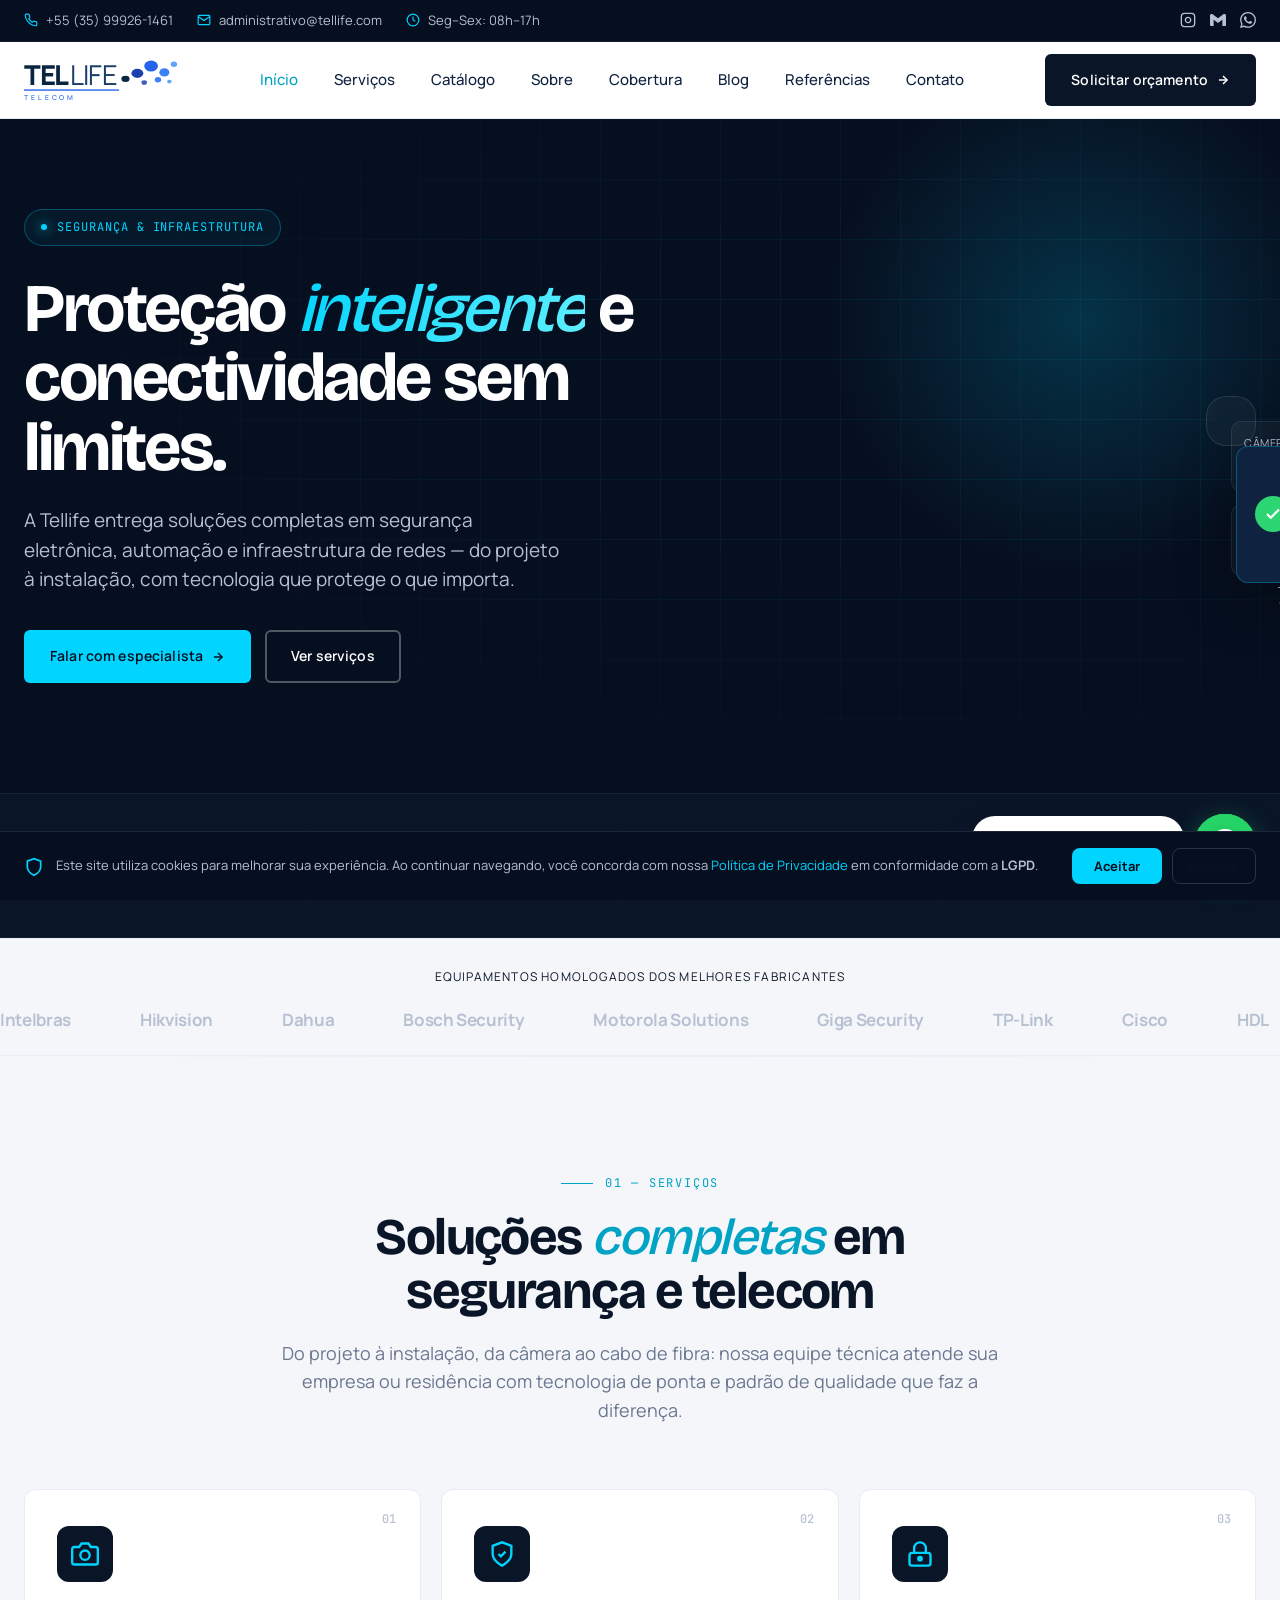
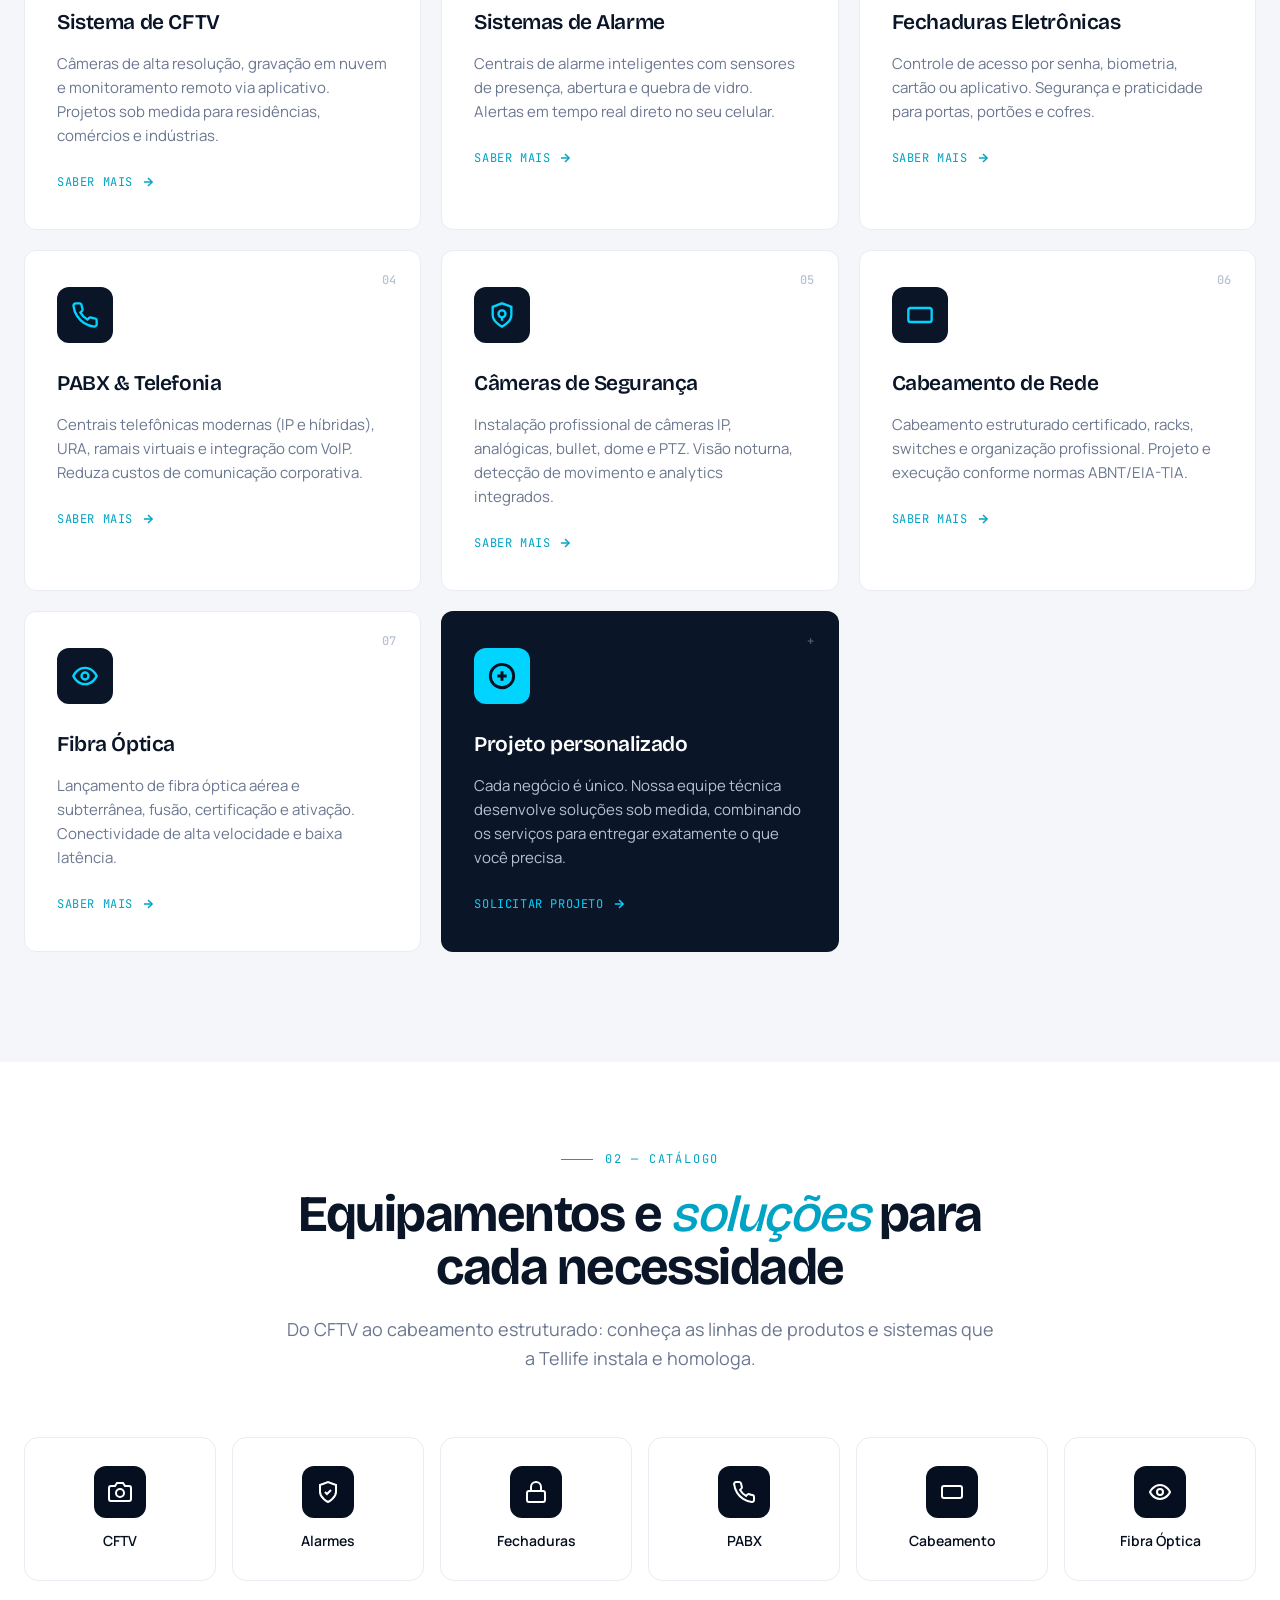
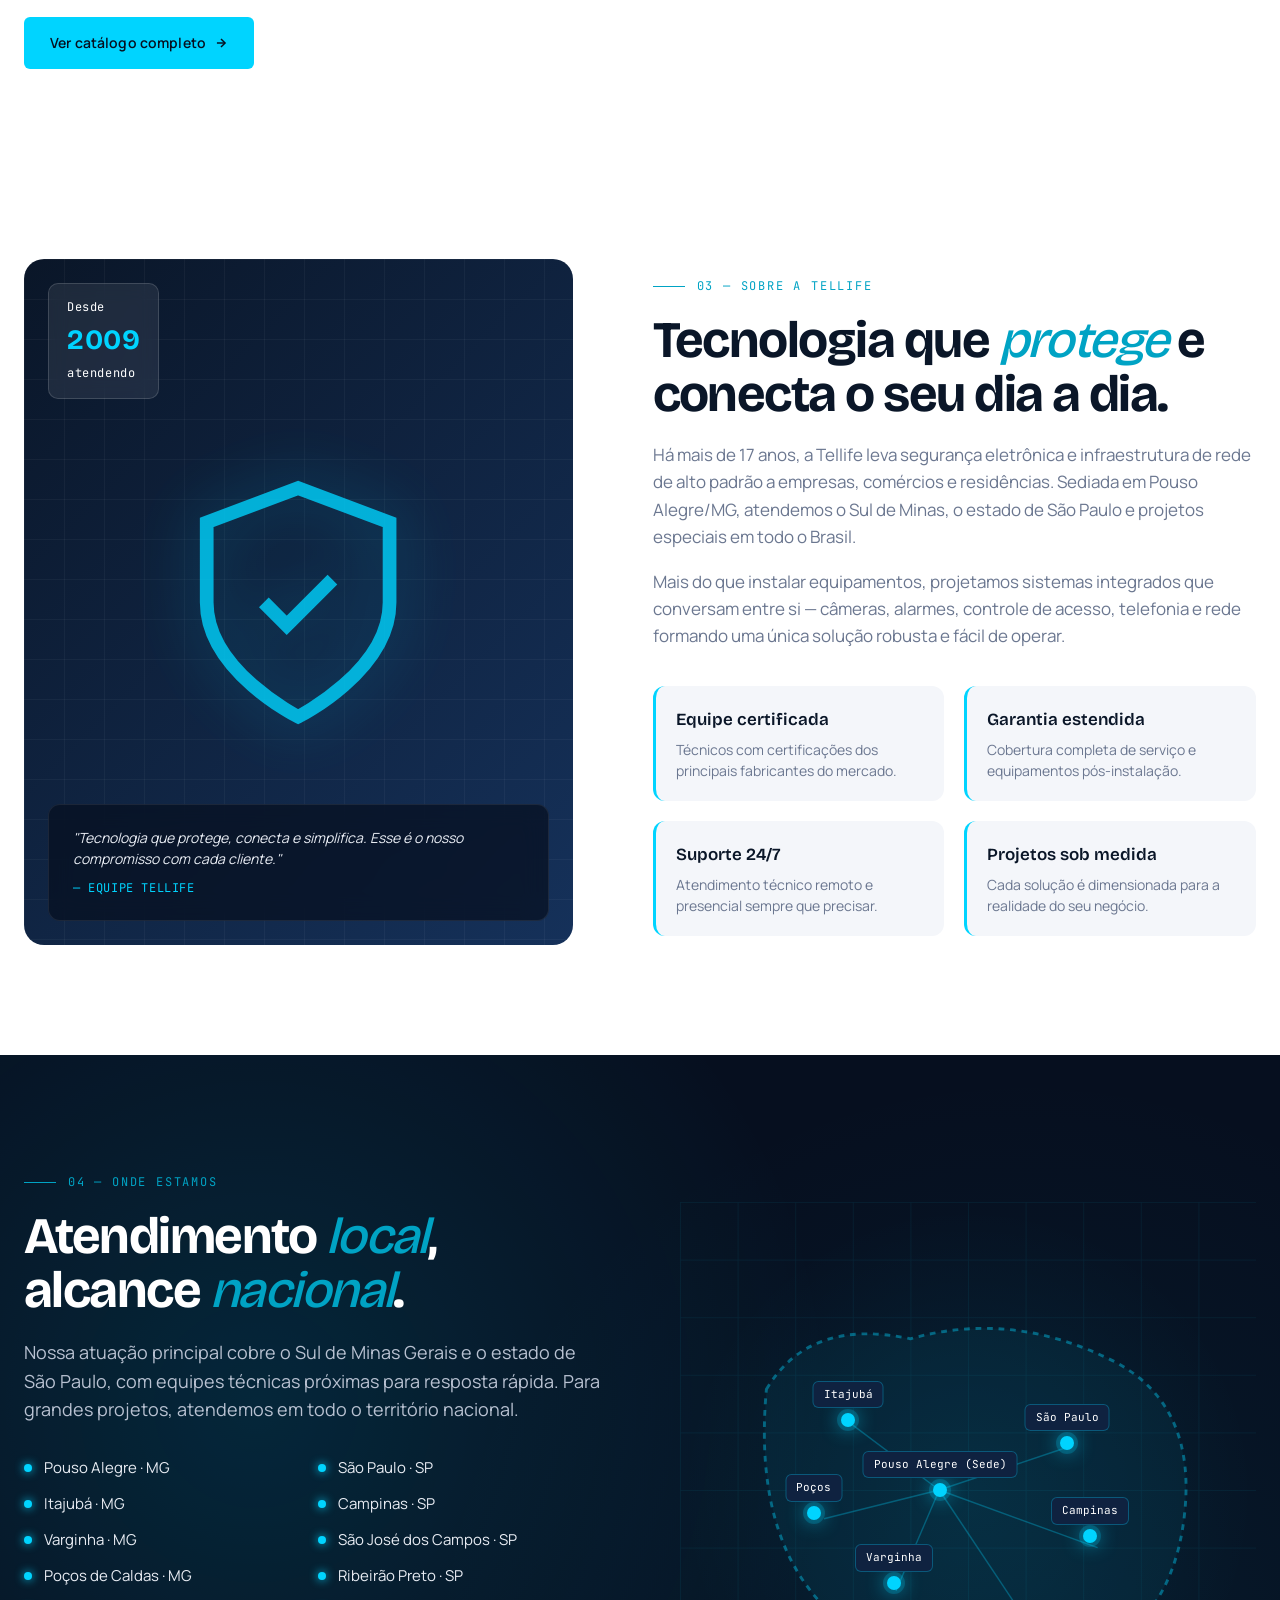
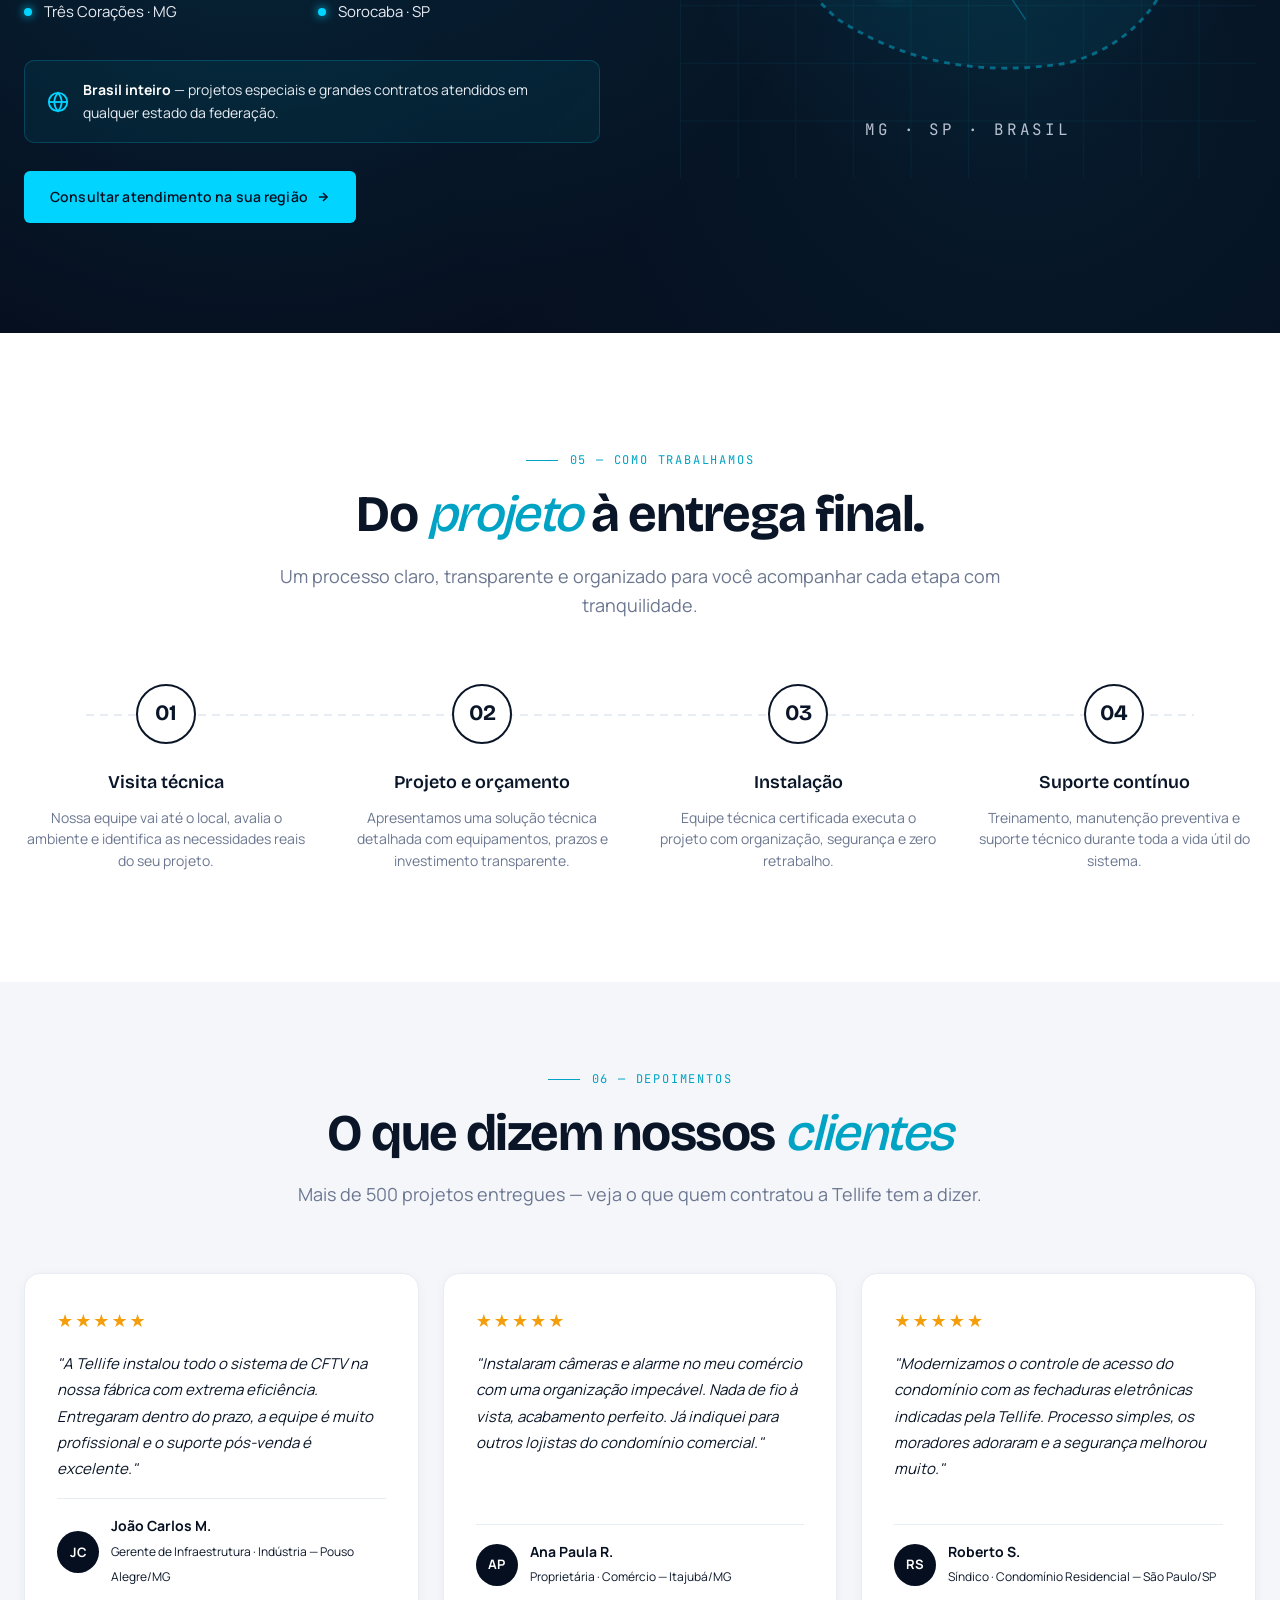
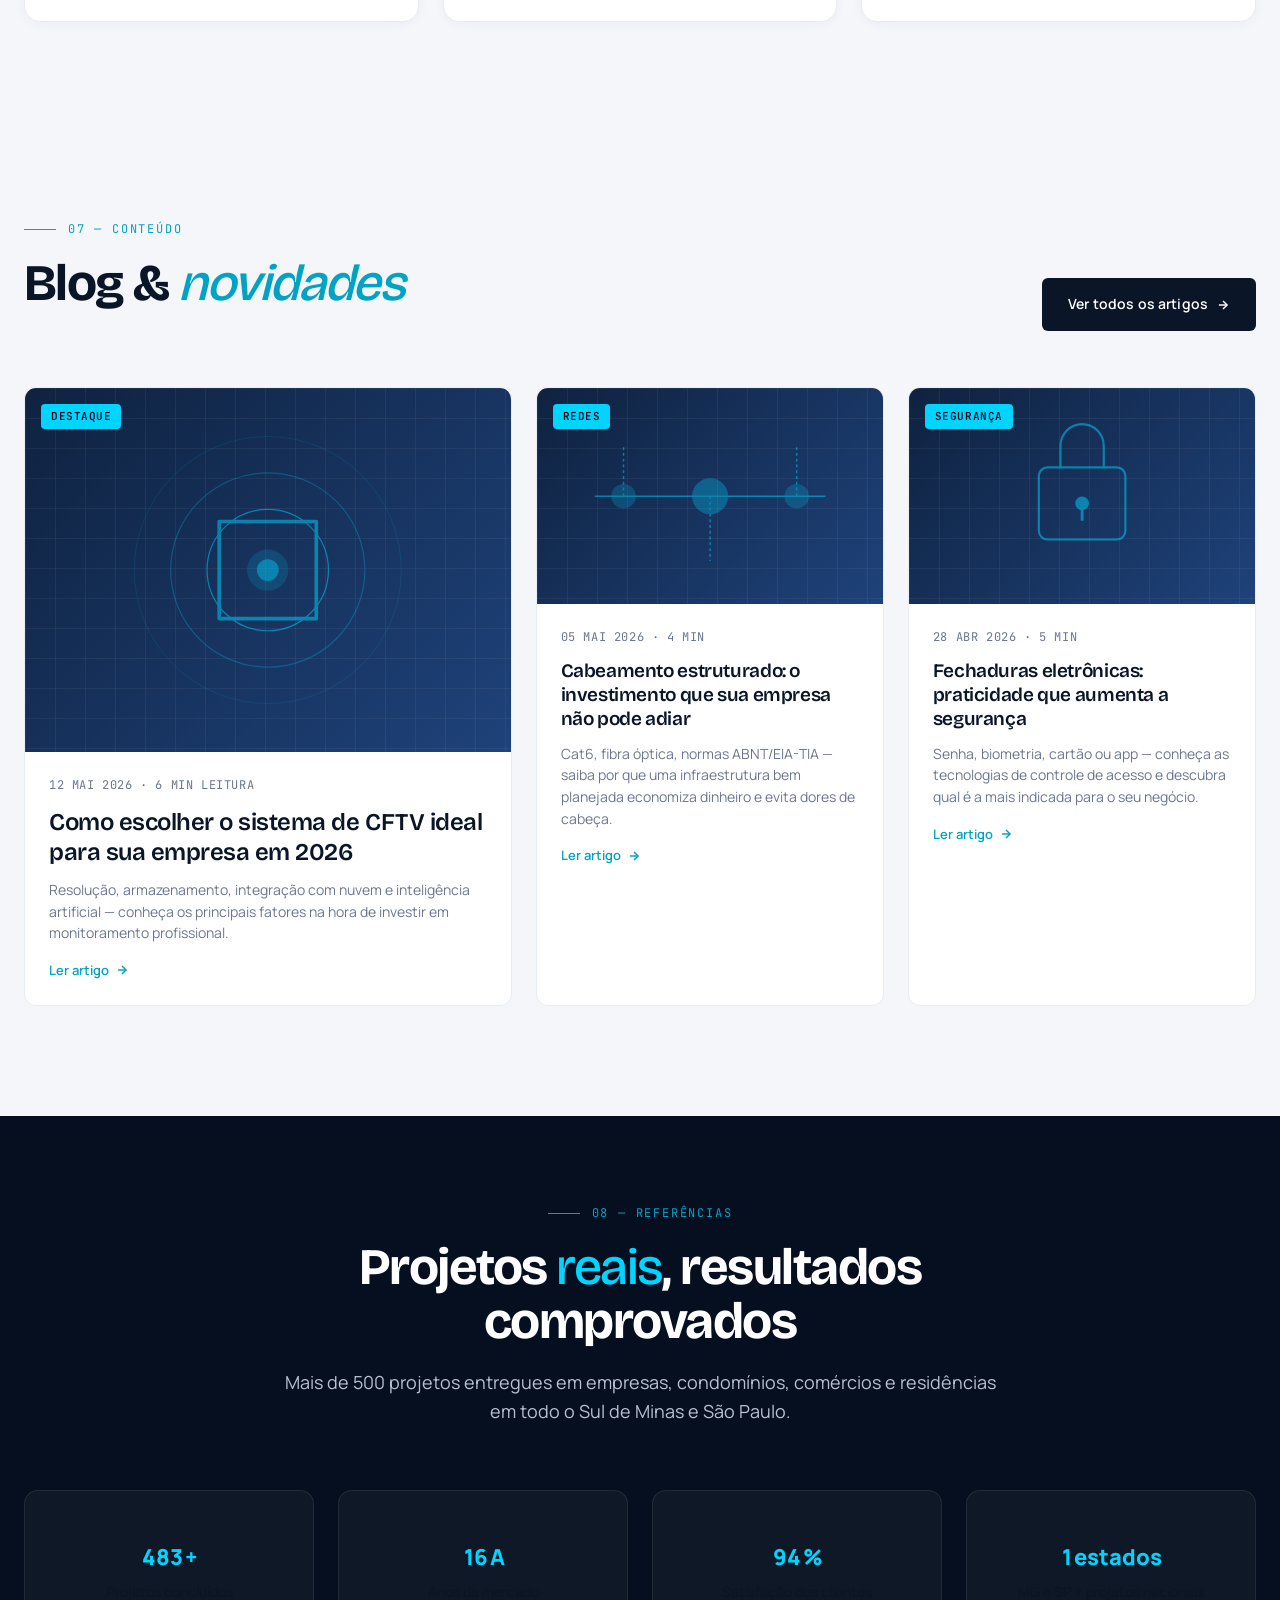
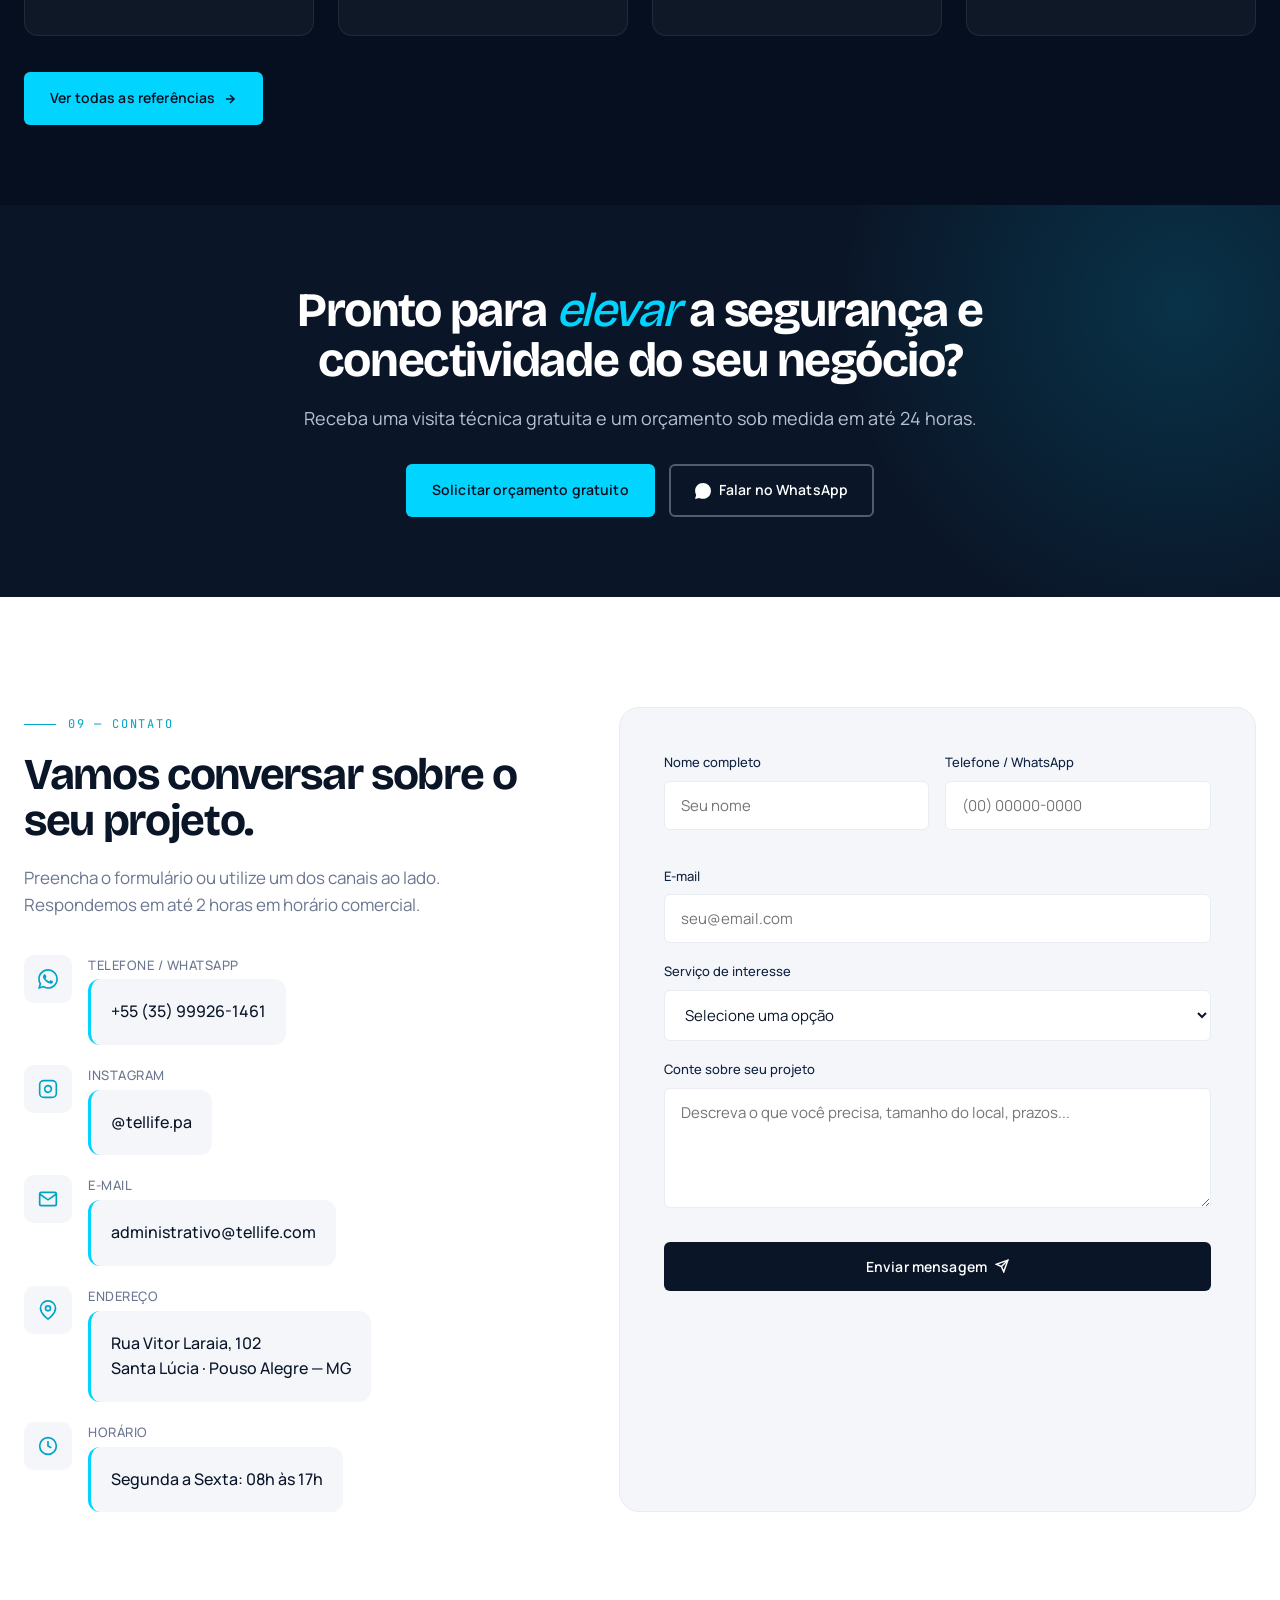
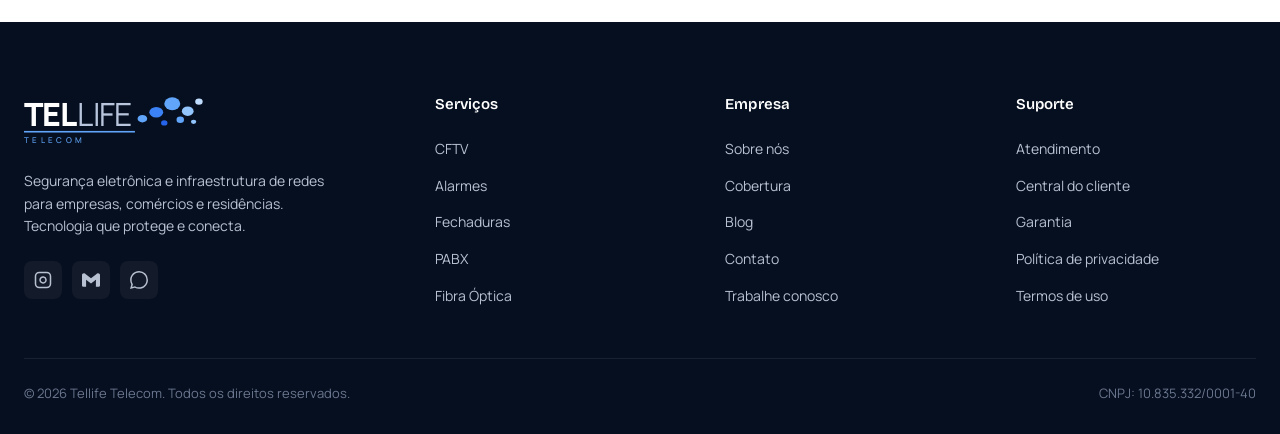
==== commit cf1f07fe: "Corrige numeracao das secoes e travessoes corrompidos em produtos.html Co-Authored-By: Claude Sonnet" ====
--- a/index.html
+++ b/index.html
@@ -494,7 +494,7 @@
 <section class="testimonials">
   <div class="container">
     <div class="section-head center reveal">
-      <span class="section-num">— Depoimentos</span>
+      <span class="section-num">06 — Depoimentos</span>
       <h2 class="section-title">O que dizem nossos <em>clientes</em></h2>
       <p>Mais de 500 projetos entregues — veja o que quem contratou a Tellife tem a dizer.</p>
     </div>
@@ -614,7 +614,7 @@
 <section class="refs-preview" id="referencias">
   <div class="container">
     <div class="section-head center reveal">
-      <span class="section-num">06 — Referências</span>
+      <span class="section-num">08 — Referências</span>
       <h2 class="section-title">Projetos <em>reais</em>, resultados comprovados</h2>
       <p>Mais de 500 projetos entregues em empresas, condomínios, comércios e residências em todo o Sul de Minas e São Paulo.</p>
     </div>
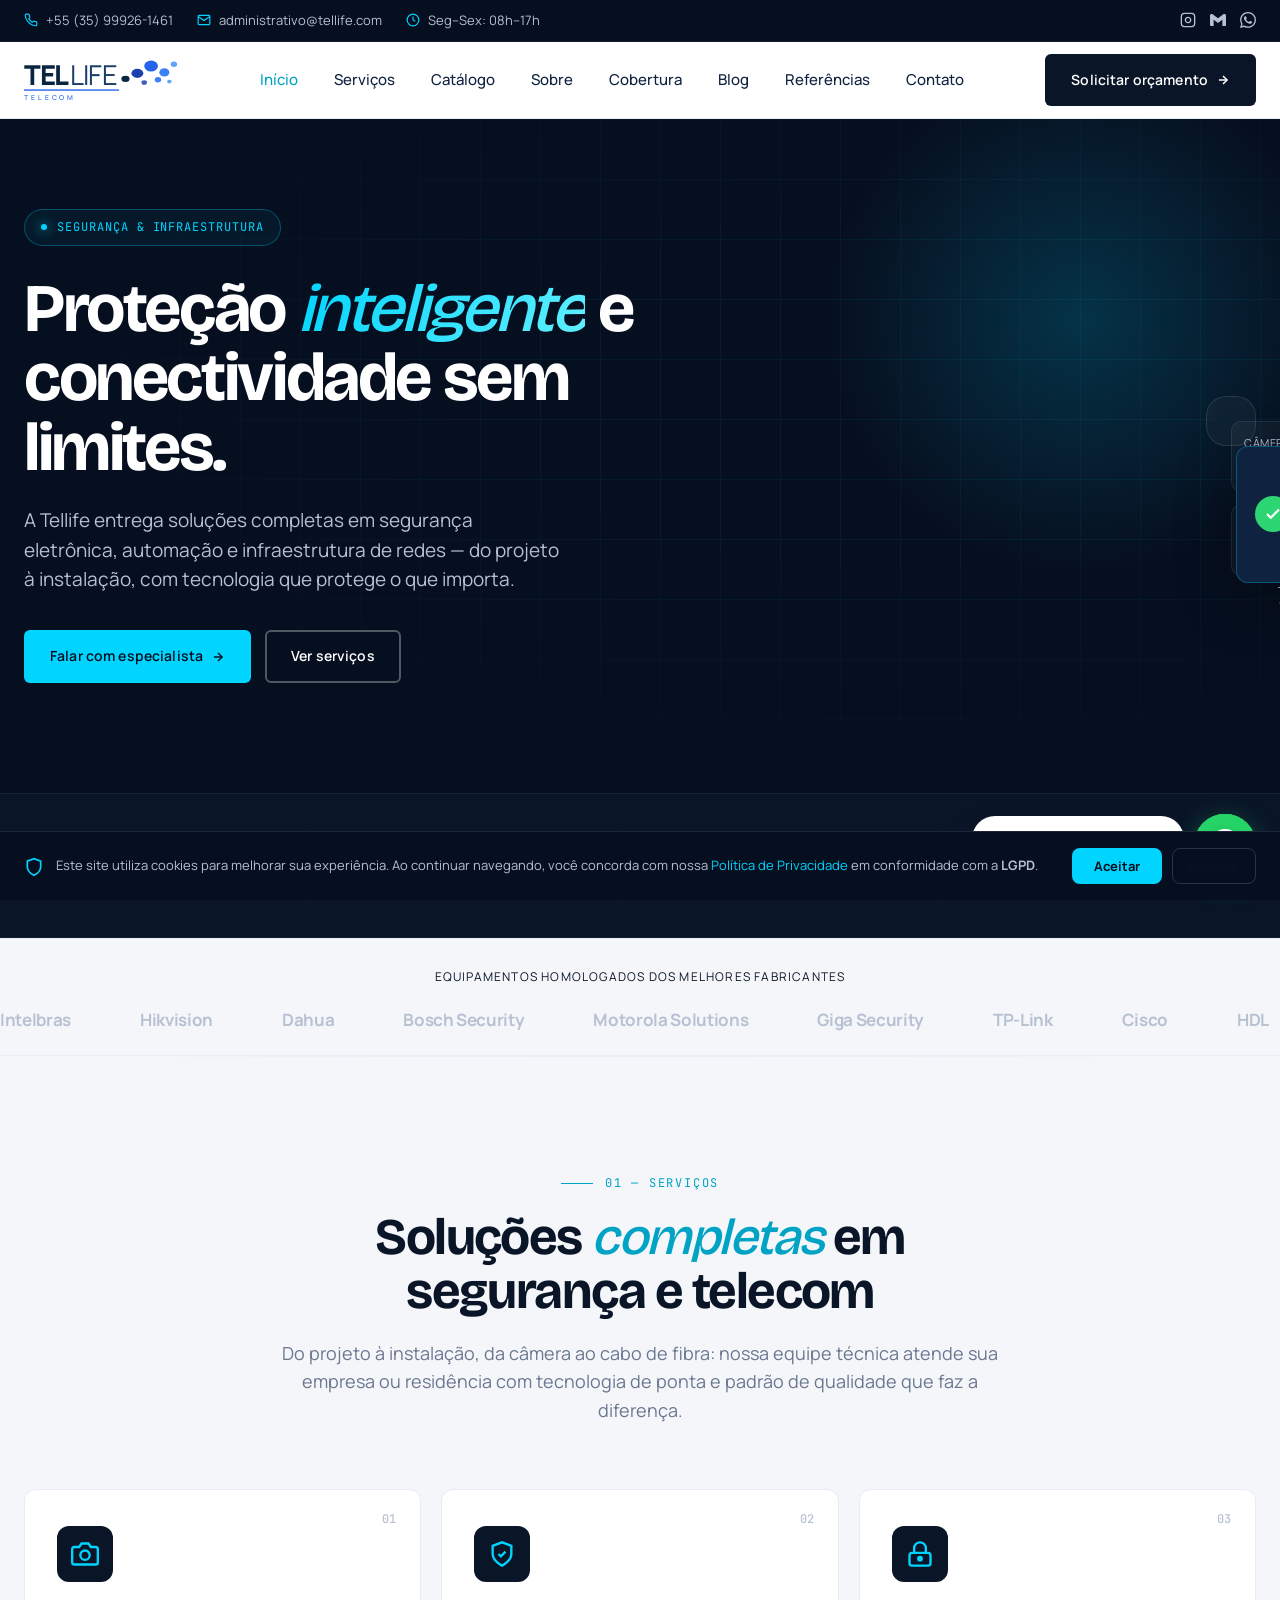
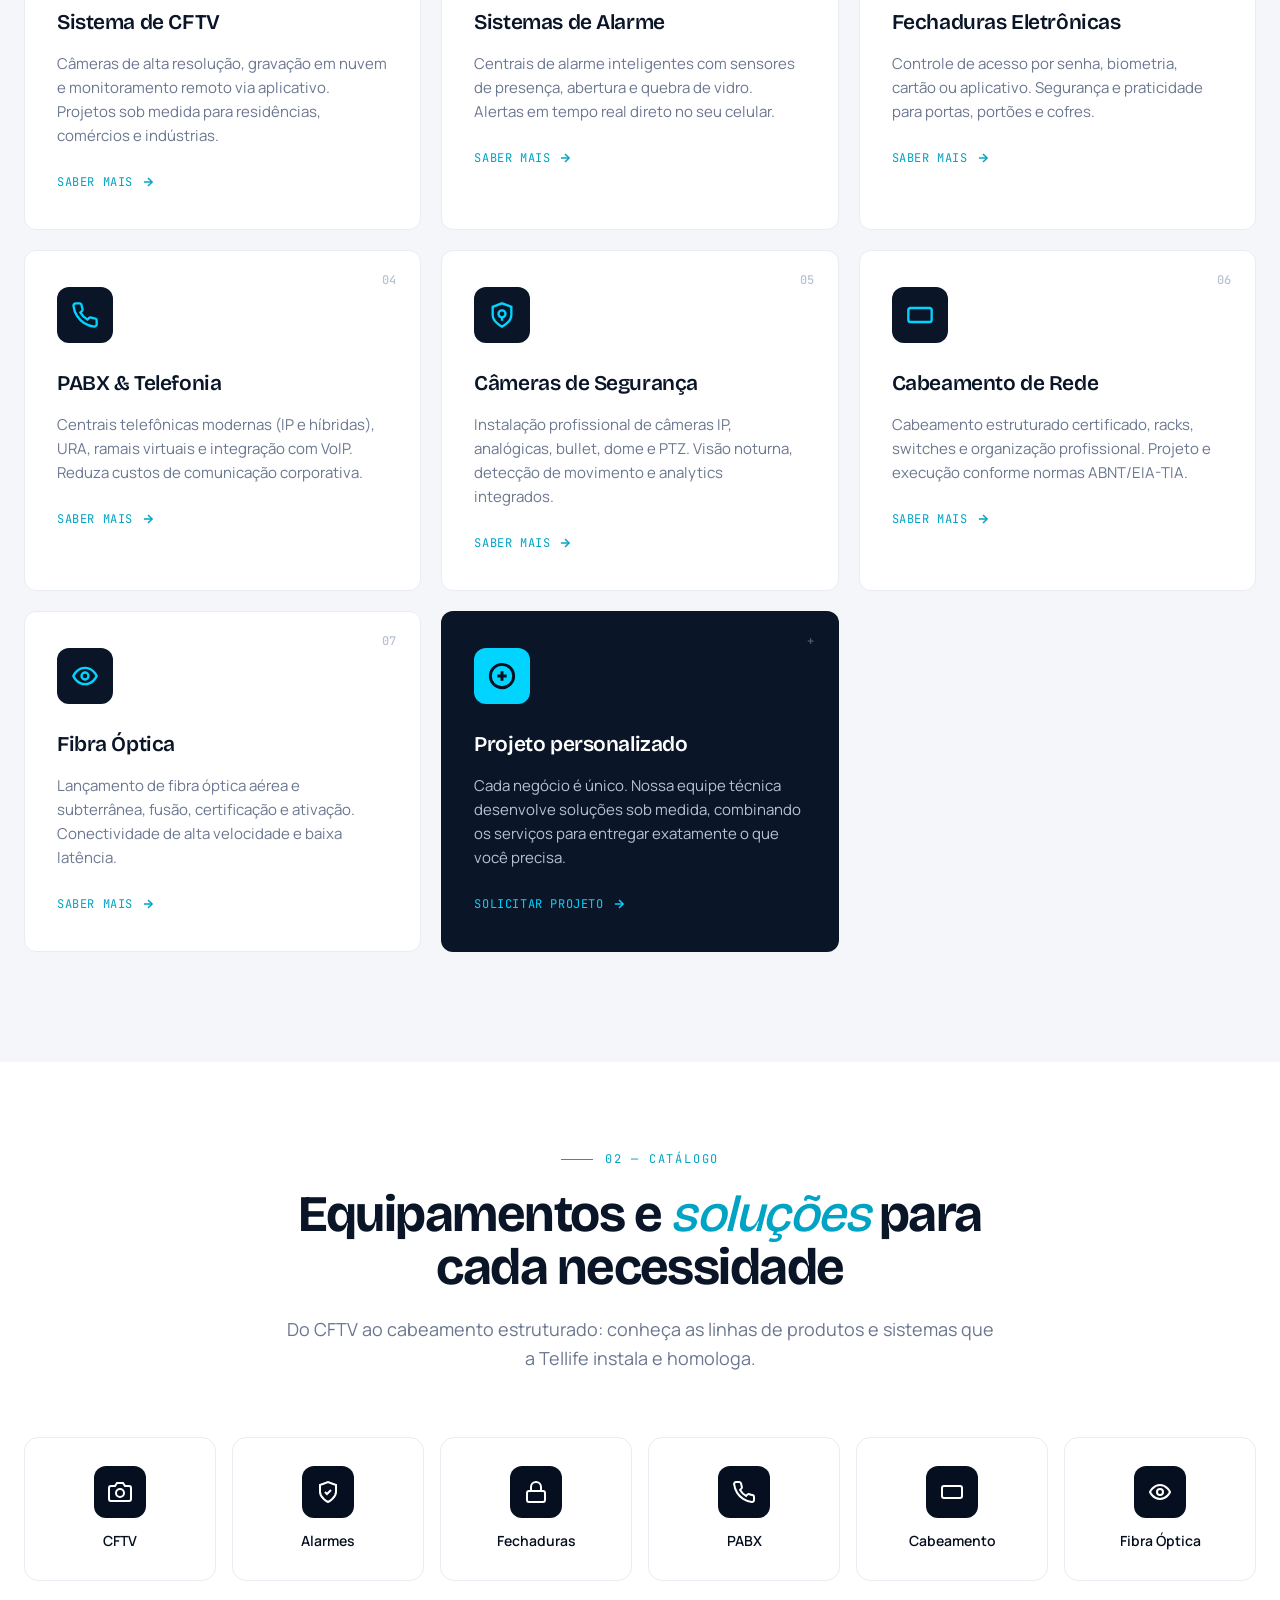
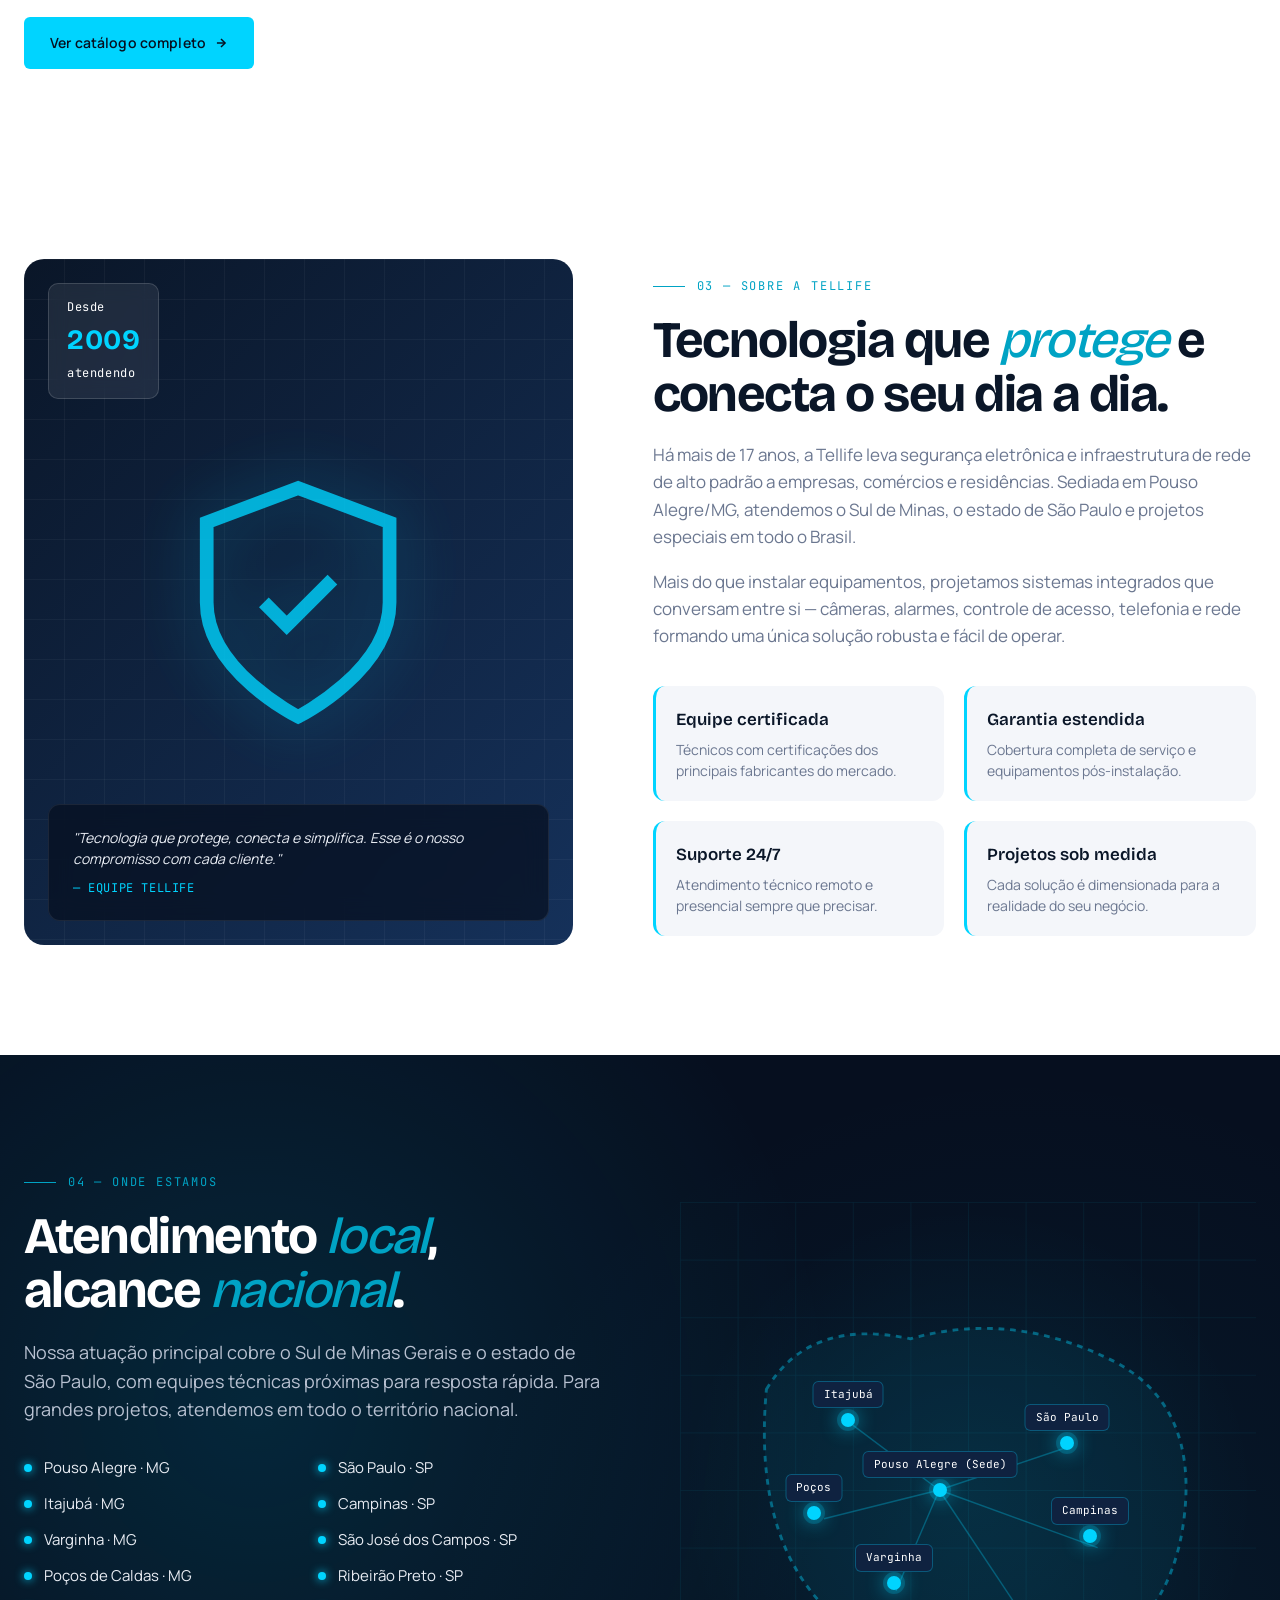
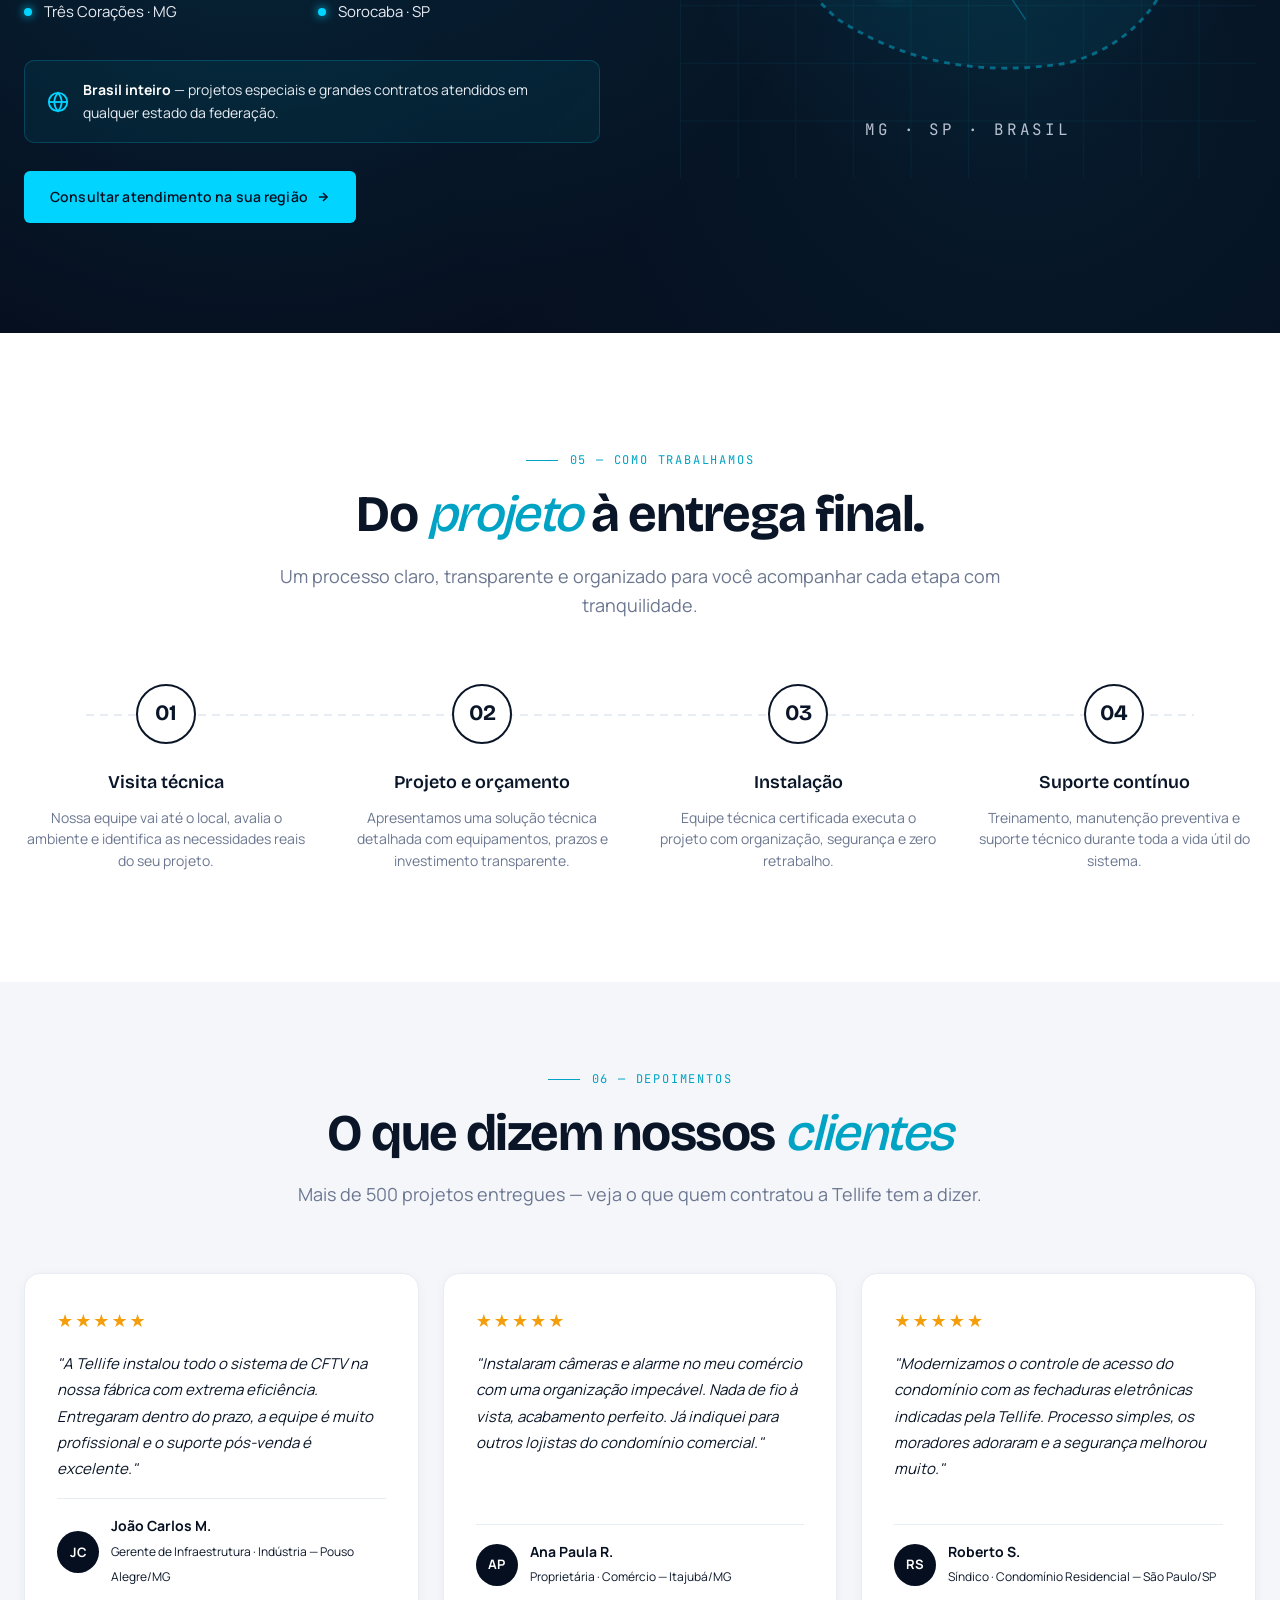
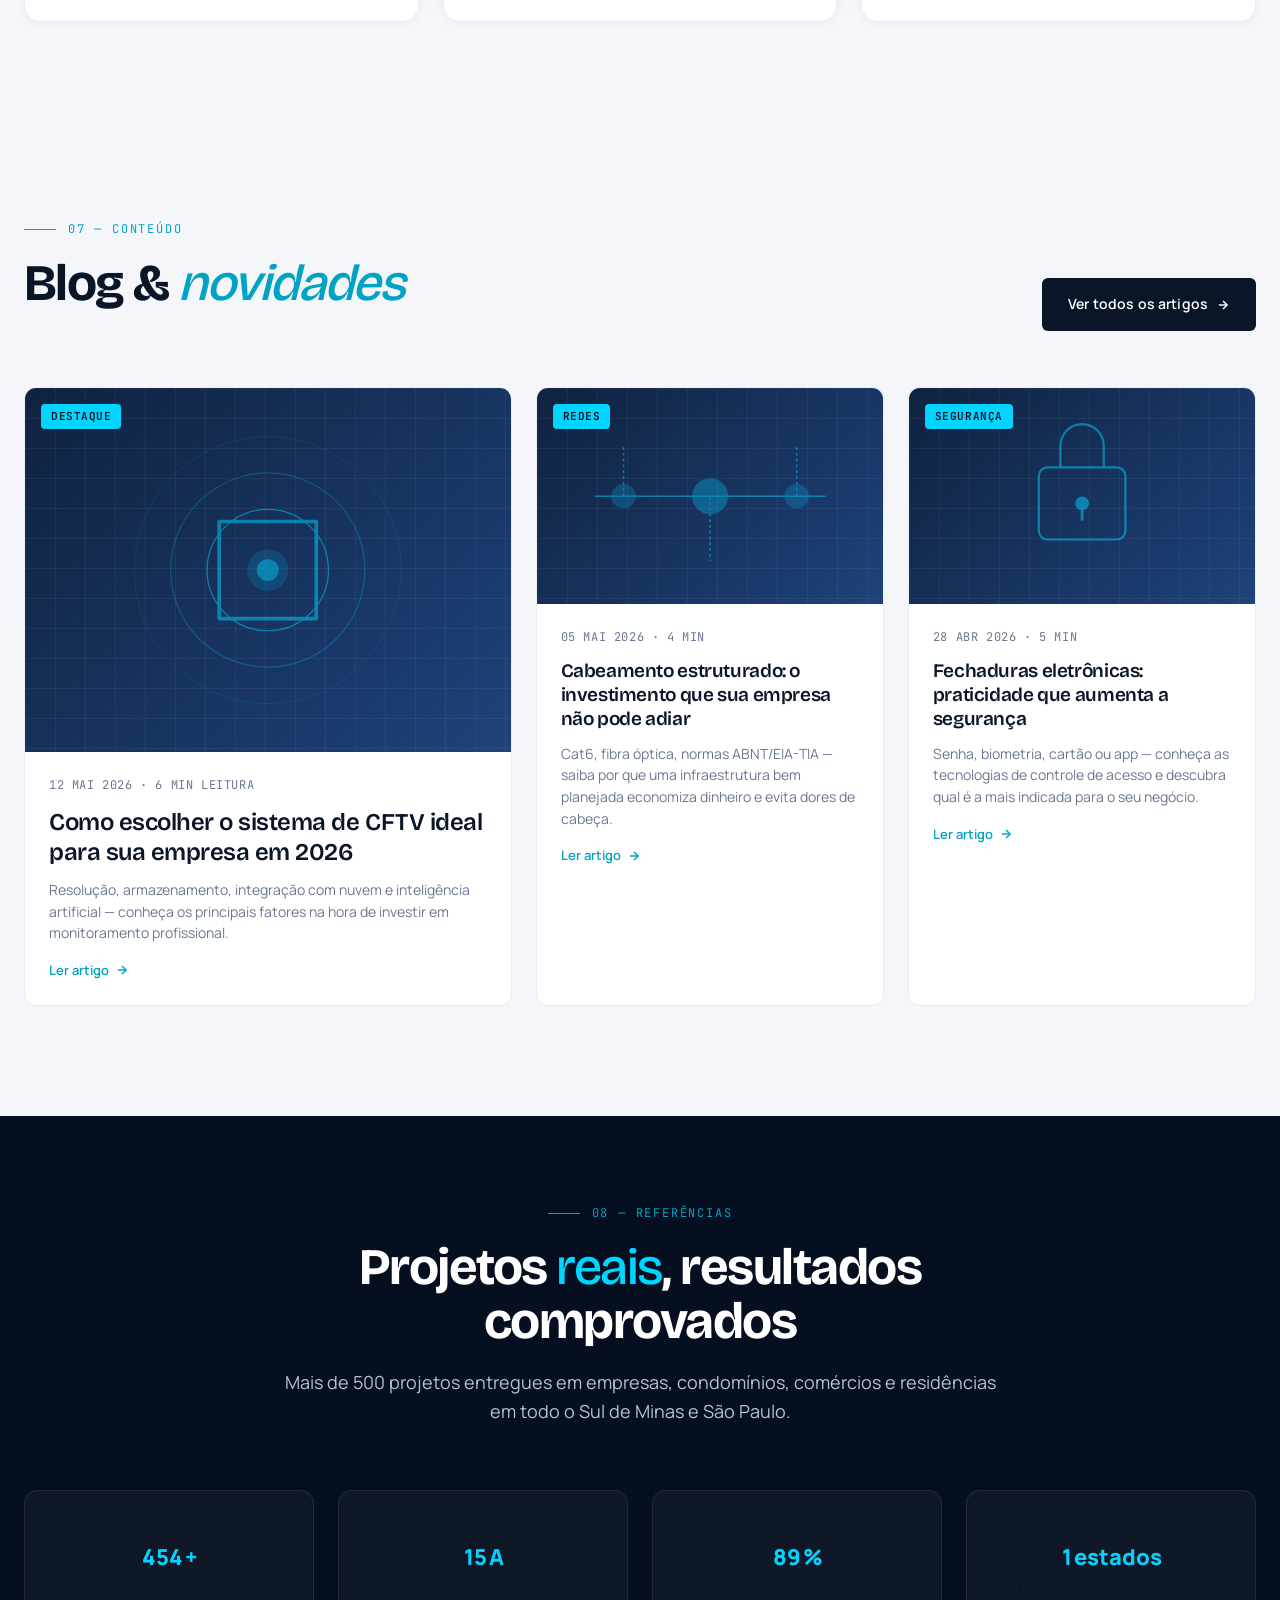
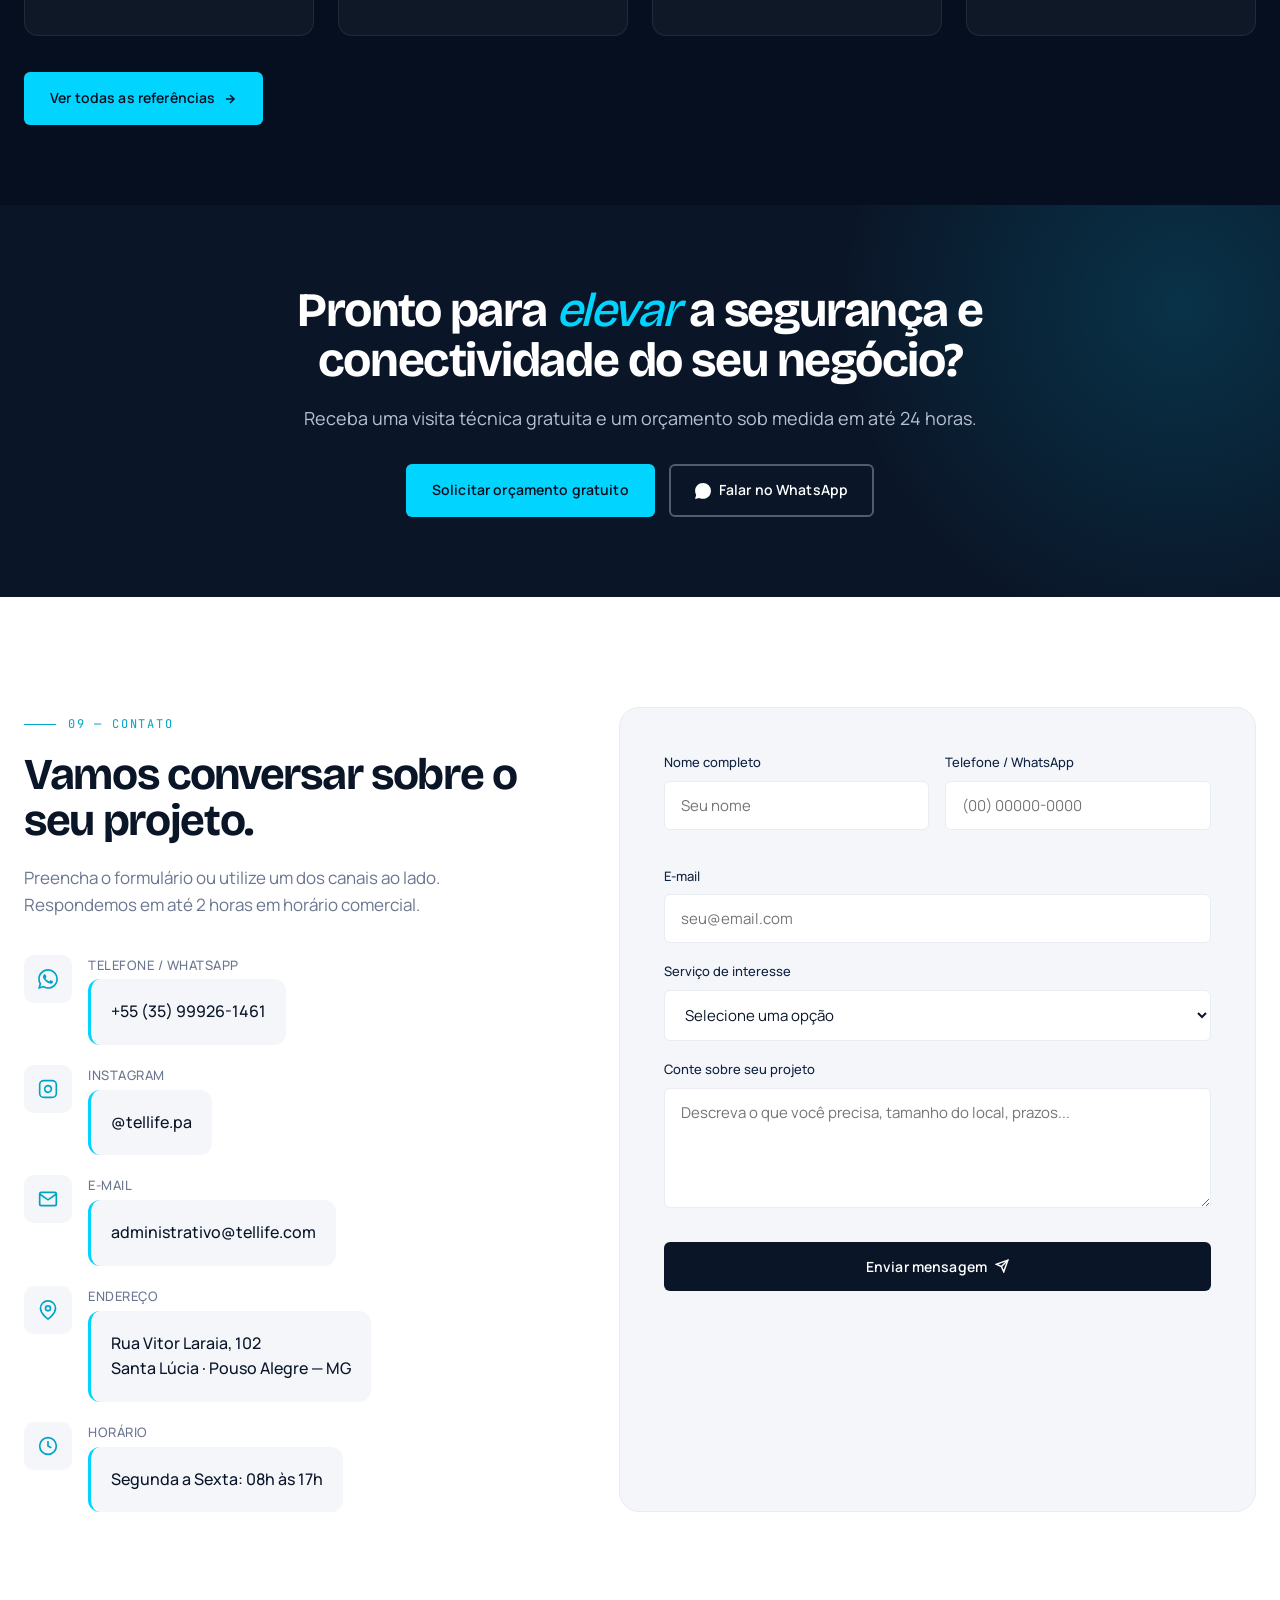
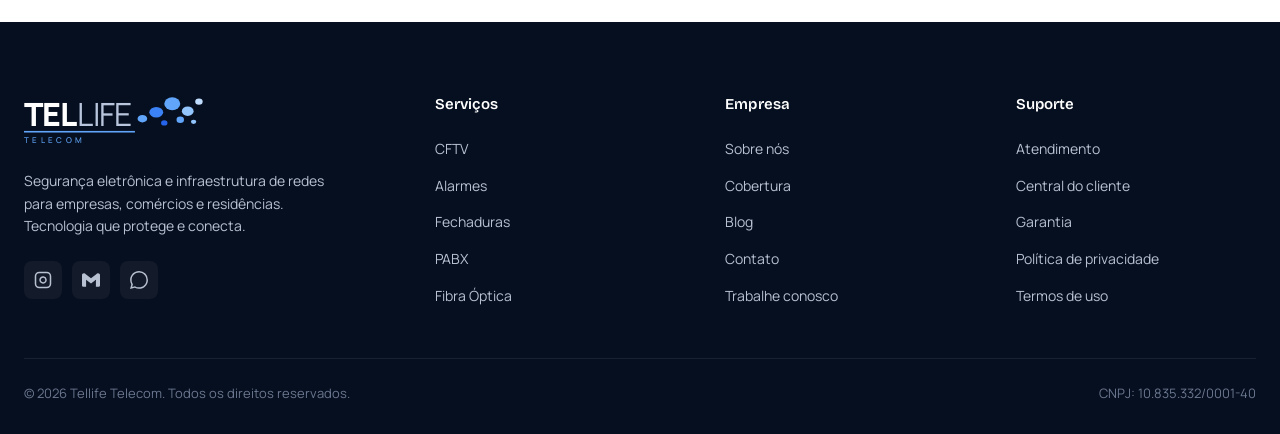
==== commit e2f91bfb: "Adiciona Open Graph, Twitter Card, Google Analytics e imagem OG em todas as paginas Co-Authored-By: " ====
--- a/index.html
+++ b/index.html
@@ -4,18 +4,28 @@
 <head>
 <meta charset="UTF-8">
 <meta name="viewport" content="width=device-width, initial-scale=1.0">
-<title>Tellife </title>
+<title>Tellife Telecom — Segurança Eletrônica e Infraestrutura de Redes</title>
 <meta name="description" content="Tellife Telecom: especialistas em CFTV, alarmes, fechaduras eletrônicas, PABX, cabeamento estruturado e fibra óptica. Atendemos Pouso Alegre/MG, todo o Sul de Minas, estado de São Paulo e projetos especiais no Brasil. +17 anos de experiência, +500 projetos concluídos.">
 <meta name="keywords" content="CFTV Pouso Alegre, câmeras de segurança Sul de Minas, alarme empresarial, fibra óptica MG SP, PABX, cabeamento estruturado, fechaduras eletrônicas, Tellife Telecom">
 <meta property="og:title" content="Tellife Telecom — Segurança Eletrônica e Infraestrutura de Redes">
 <meta property="og:description" content="+17 anos protegendo e conectando empresas e residências no Sul de Minas, São Paulo e Brasil.">
 <meta property="og:type" content="website">
+<meta property="og:url" content="https://tellife.vercel.app/">
+<meta property="og:image" content="https://tellife.vercel.app/og-image.svg">
+<meta property="og:site_name" content="Tellife Telecom">
 <meta property="og:locale" content="pt_BR">
+<meta name="twitter:card" content="summary_large_image">
+<meta name="twitter:title" content="Tellife Telecom — Segurança Eletrônica e Infraestrutura de Redes">
+<meta name="twitter:description" content="+17 anos protegendo e conectando empresas e residências no Sul de Minas, São Paulo e Brasil.">
+<meta name="twitter:image" content="https://tellife.vercel.app/og-image.svg">
 <link rel="icon" type="image/svg+xml" href="data:image/svg+xml,%3Csvg xmlns='http://www.w3.org/2000/svg' viewBox='0 0 100 100'%3E%3Crect width='100' height='100' rx='18' fill='%230a2540'/%3E%3Ccircle cx='72' cy='28' r='10' fill='%232563eb'/%3E%3Ccircle cx='52' cy='38' r='7' fill='%2360a5fa'/%3E%3Ctext x='50' y='72' text-anchor='middle' font-family='Arial Black,sans-serif' font-weight='900' font-size='34' fill='%23ffffff'%3ETL%3C/text%3E%3C/svg%3E">
 <link rel="preconnect" href="https://fonts.googleapis.com">
 <link rel="preconnect" href="https://fonts.gstatic.com" crossorigin>
 <link href="https://fonts.googleapis.com/css2?family=Bricolage+Grotesque:opsz,wght@12..96,400;12..96,500;12..96,600;12..96,700;12..96,800&family=Manrope:wght@300;400;500;600;700&family=JetBrains+Mono:wght@400;500&display=swap" rel="stylesheet">
 <link rel="stylesheet" href="style.css">
+<!-- Google Analytics — substitua G-XXXXXXXXXX pelo seu ID em analytics.google.com -->
+<script async src="https://www.googletagmanager.com/gtag/js?id=G-XXXXXXXXXX"></script>
+<script>window.dataLayer=window.dataLayer||[];function gtag(){dataLayer.push(arguments);}gtag('js',new Date());gtag('config','G-XXXXXXXXXX');</script>
 </head>
 <body>
 
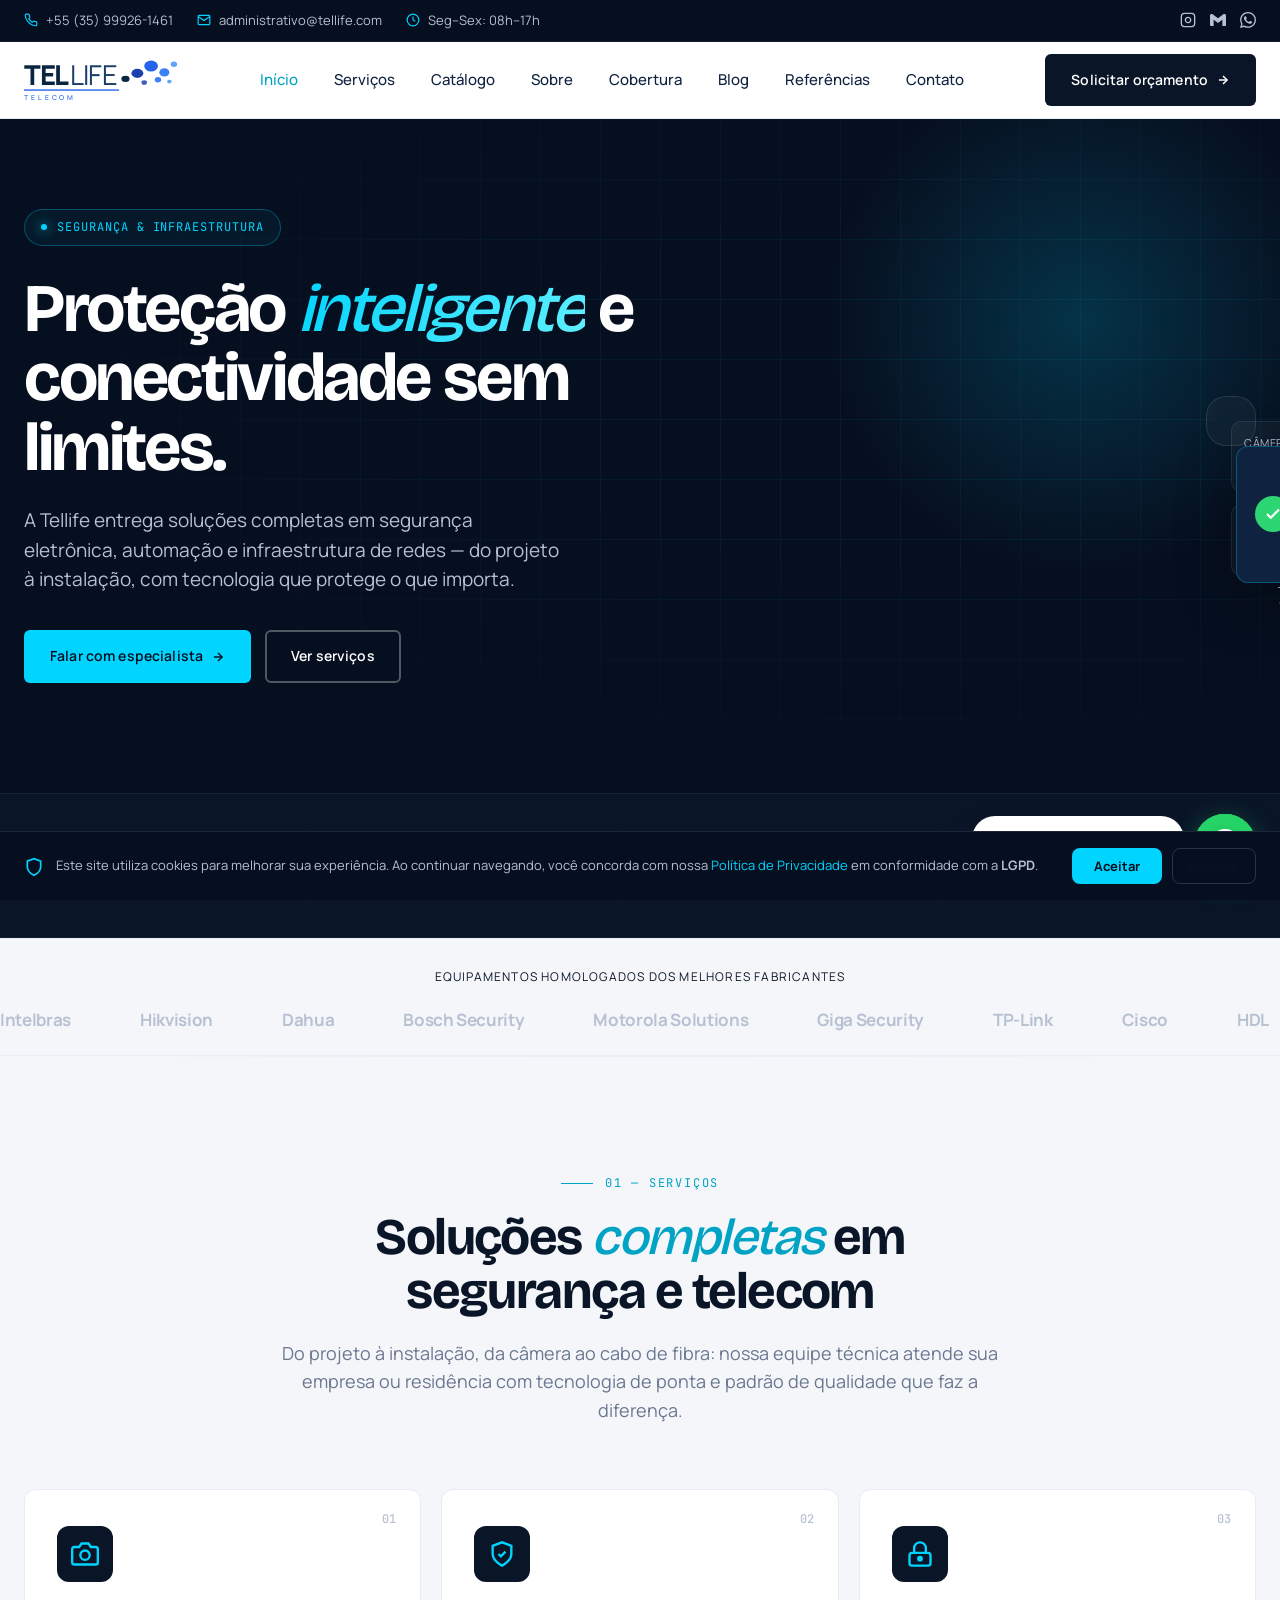
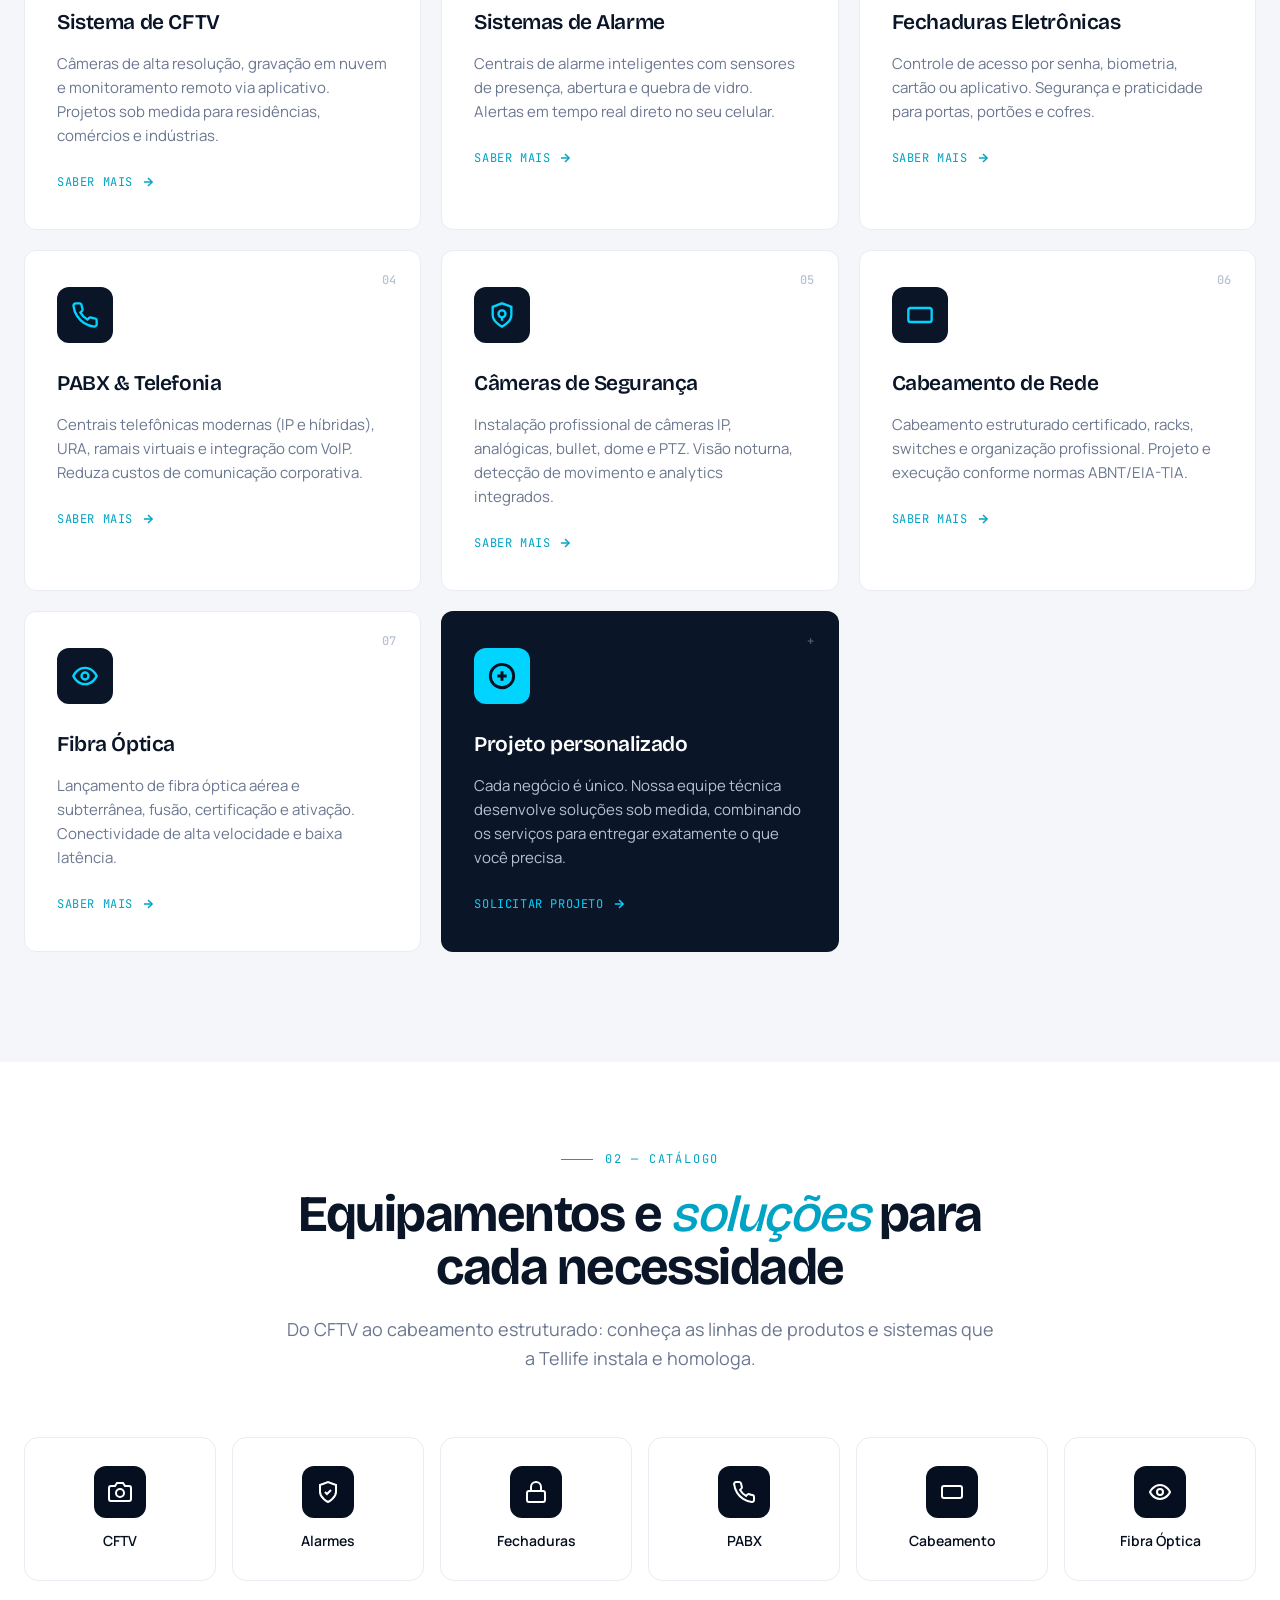
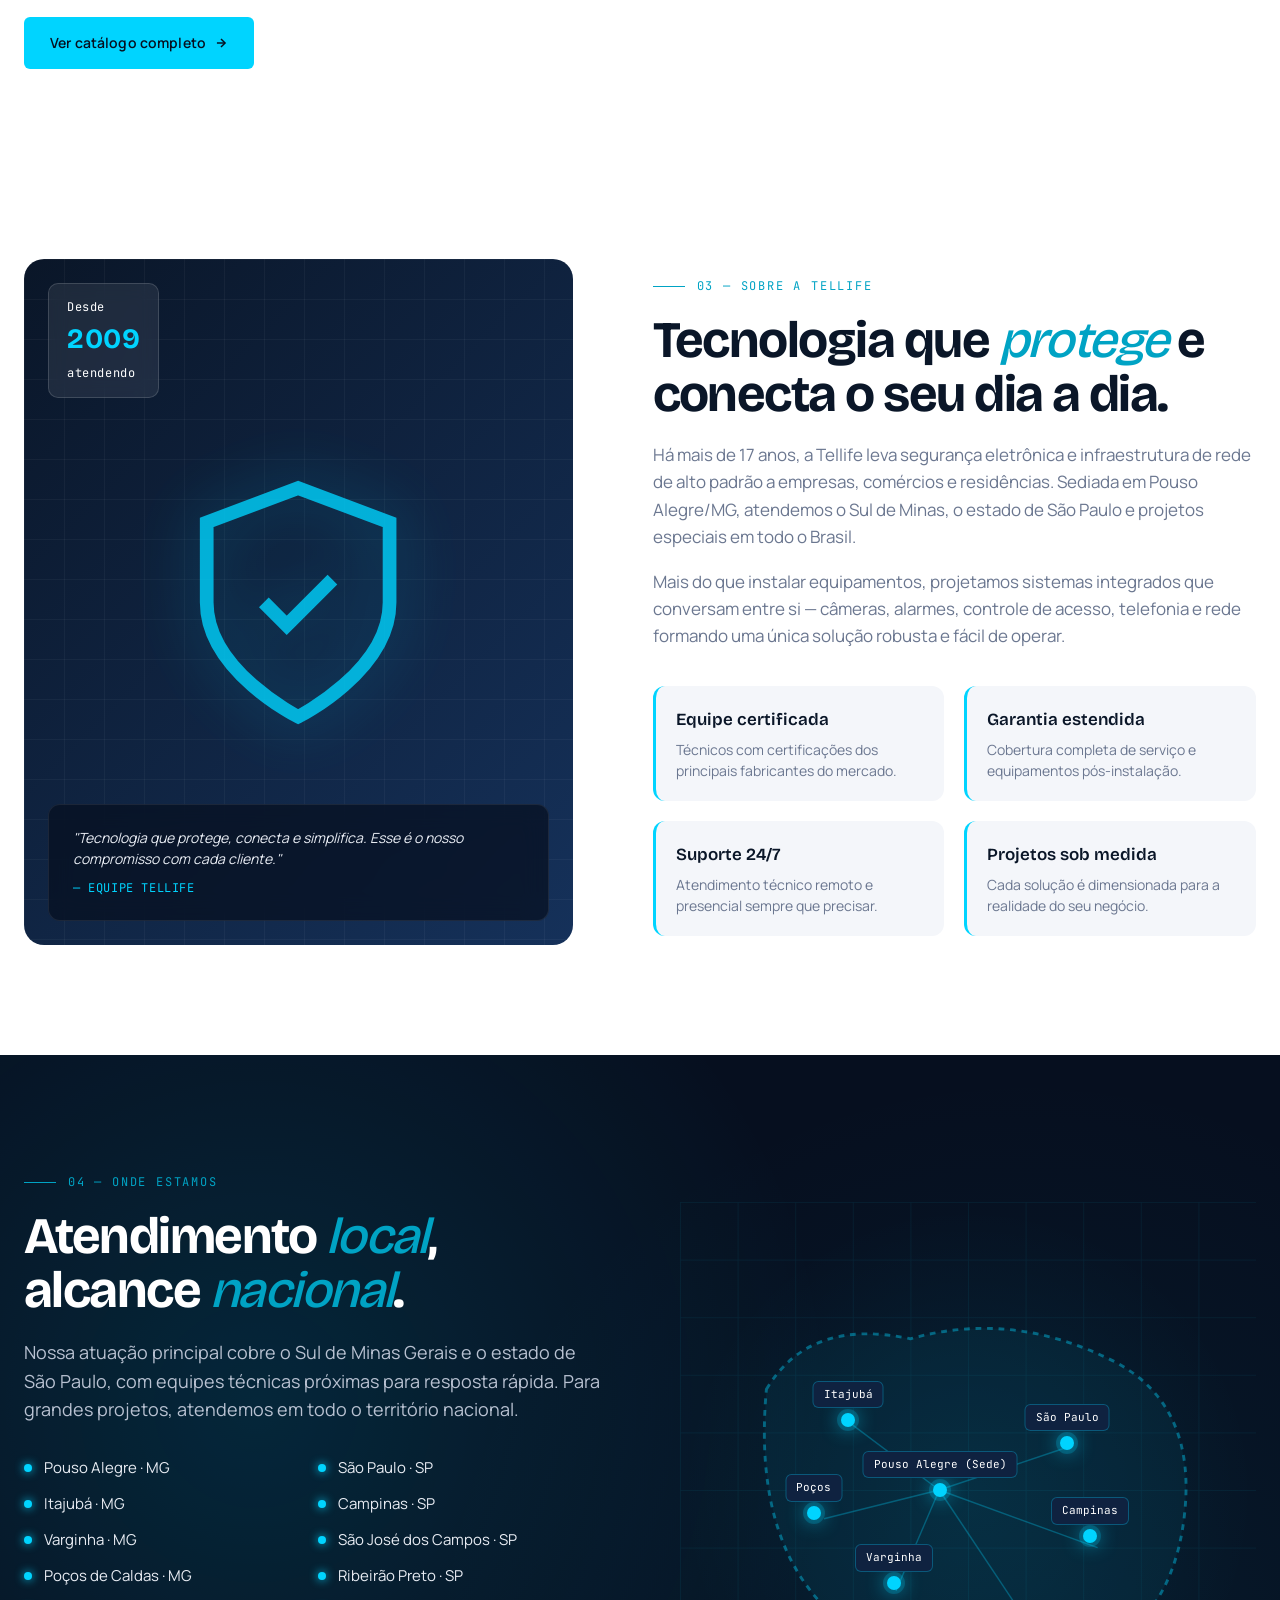
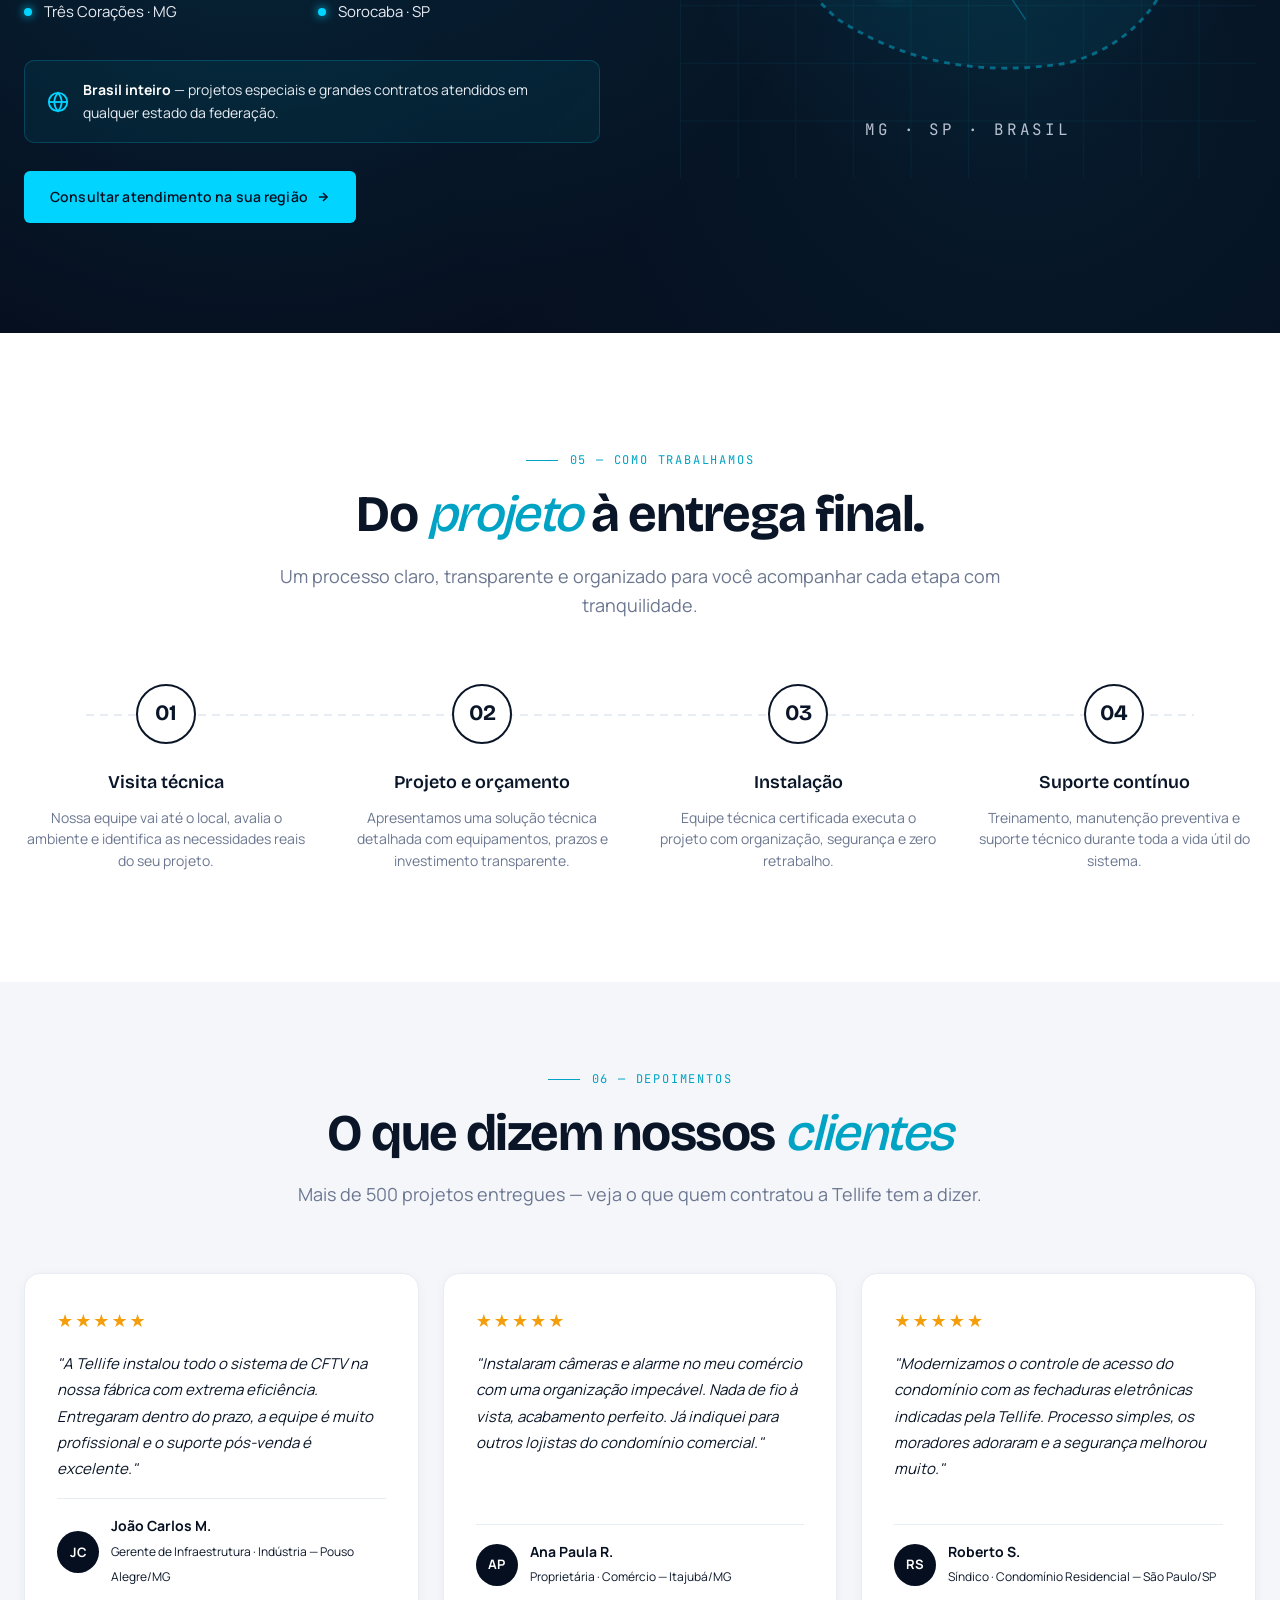
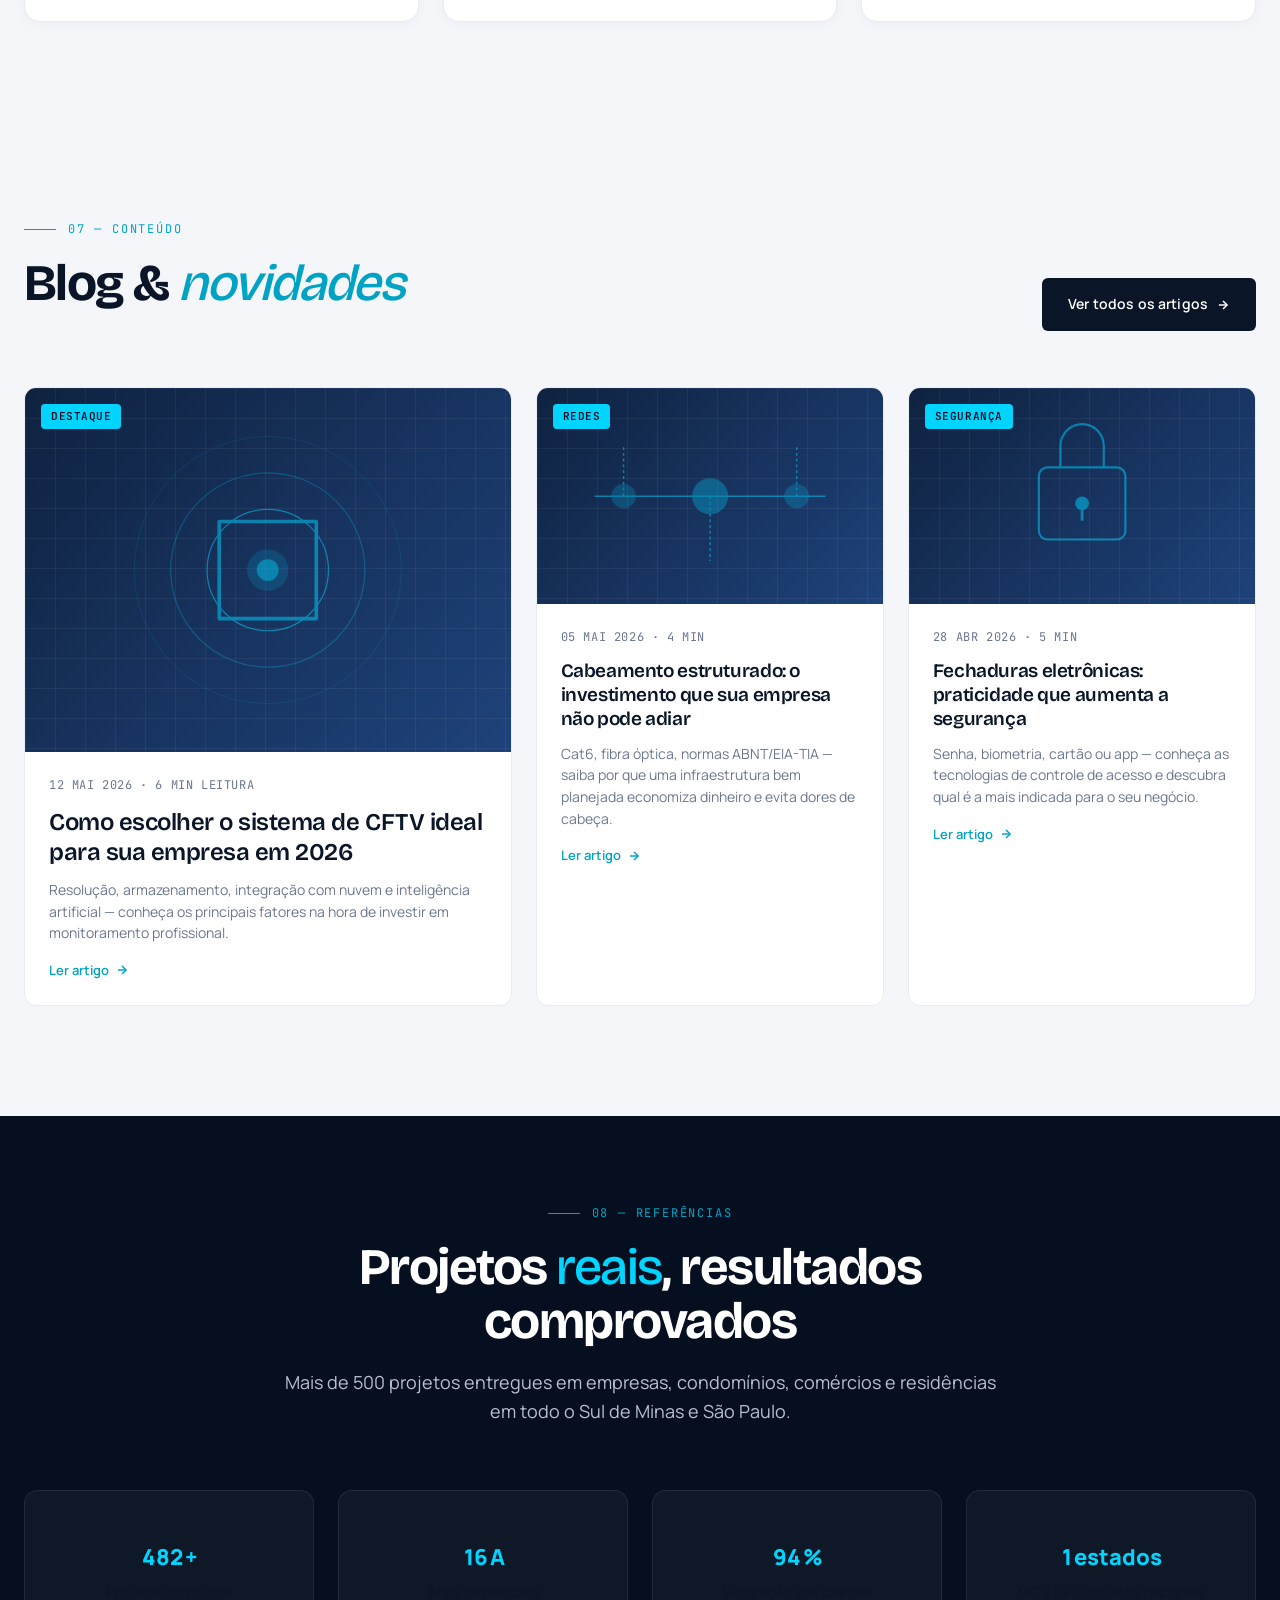
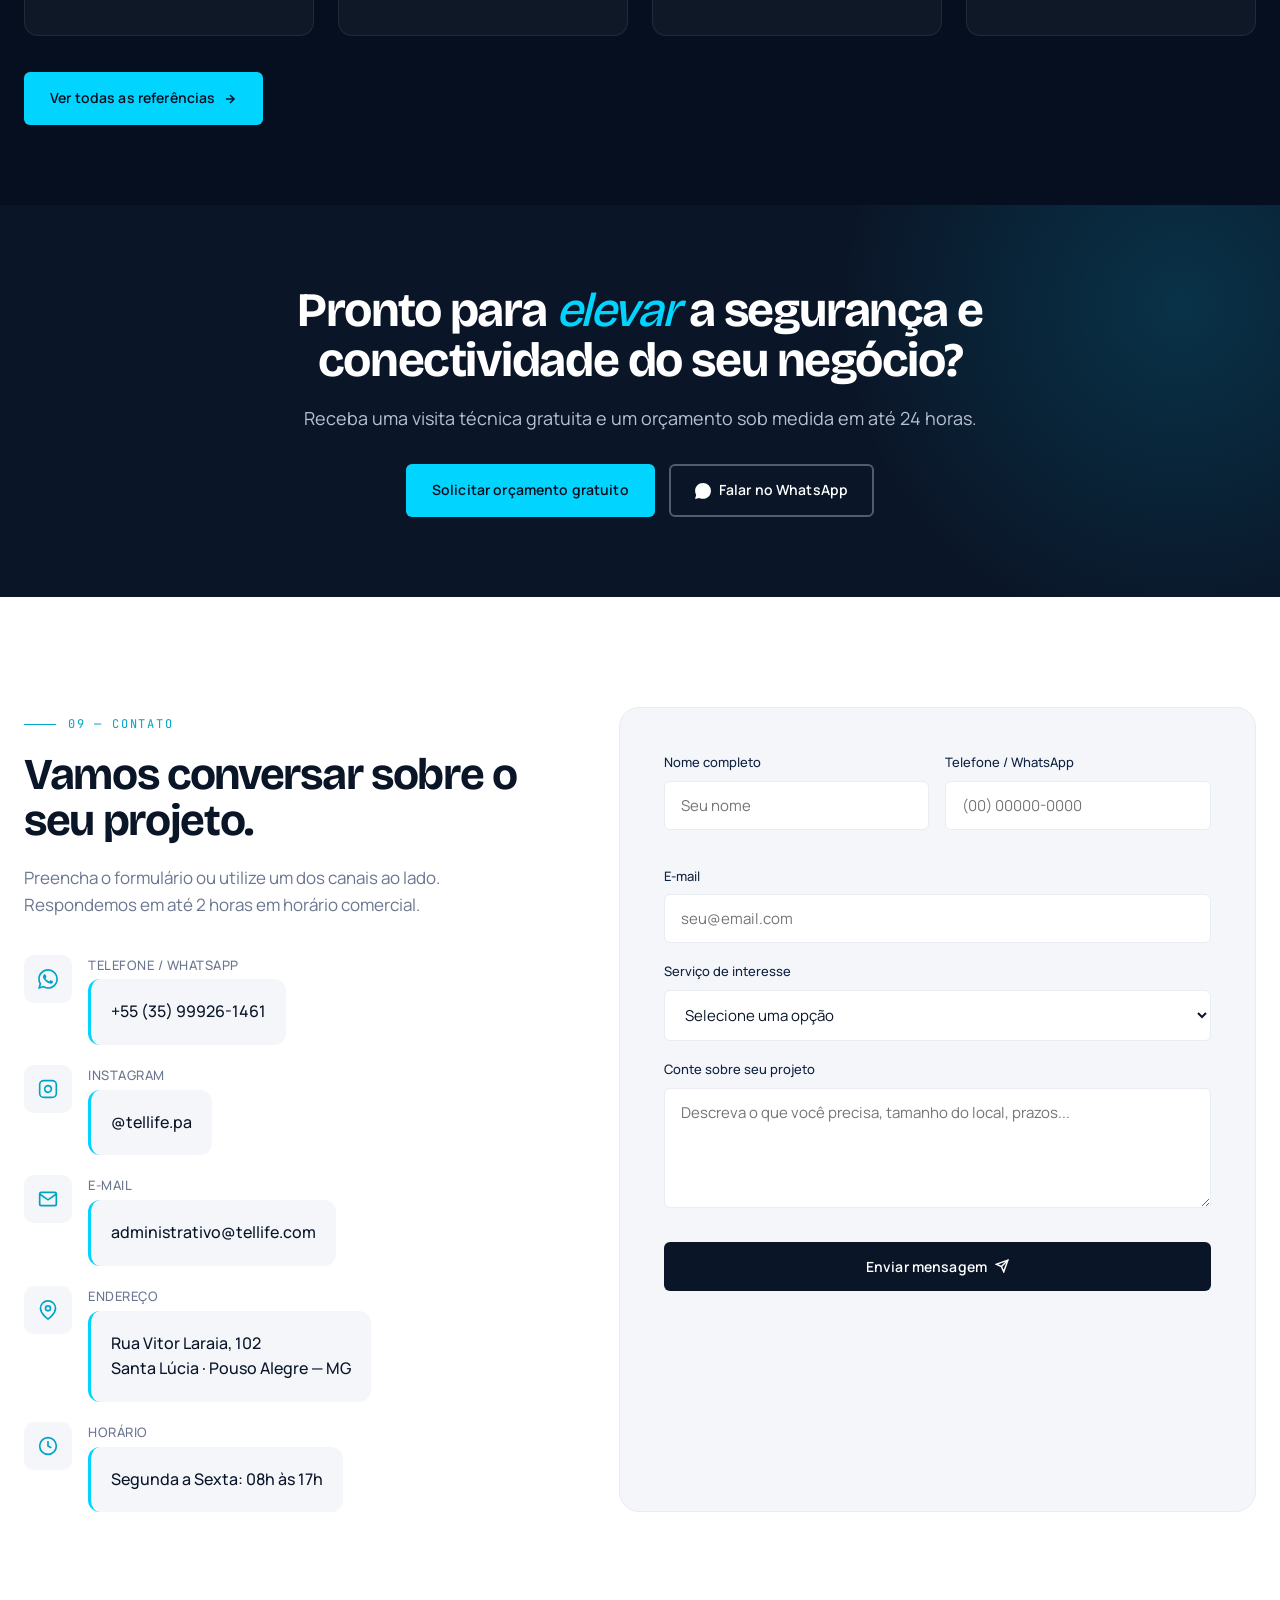
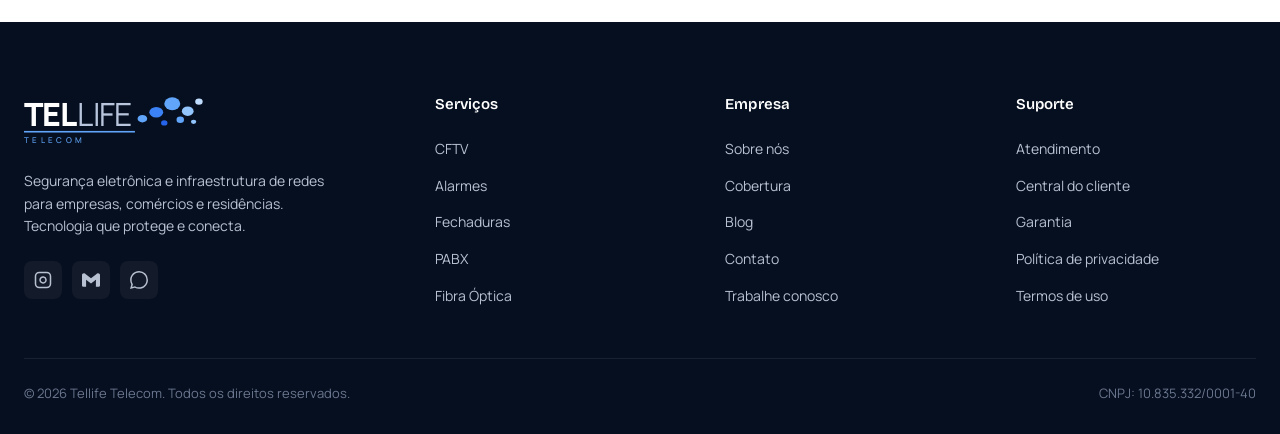
==== commit c5bd416b: "Corrige URL do Vercel para tellife-wxcq.vercel.app em todas as paginas Co-Authored-By: Claude Sonnet" ====
--- a/index.html
+++ b/index.html
@@ -1,4 +1,4 @@
-﻿
+
 <!DOCTYPE html>
 <html lang="pt-BR">
 <head>
@@ -10,14 +10,14 @@
 <meta property="og:title" content="Tellife Telecom — Segurança Eletrônica e Infraestrutura de Redes">
 <meta property="og:description" content="+17 anos protegendo e conectando empresas e residências no Sul de Minas, São Paulo e Brasil.">
 <meta property="og:type" content="website">
-<meta property="og:url" content="https://tellife.vercel.app/">
-<meta property="og:image" content="https://tellife.vercel.app/og-image.svg">
+<meta property="og:url" content="https://tellife-wxcq.vercel.app/">
+<meta property="og:image" content="https://tellife-wxcq.vercel.app/og-image.svg">
 <meta property="og:site_name" content="Tellife Telecom">
 <meta property="og:locale" content="pt_BR">
 <meta name="twitter:card" content="summary_large_image">
 <meta name="twitter:title" content="Tellife Telecom — Segurança Eletrônica e Infraestrutura de Redes">
 <meta name="twitter:description" content="+17 anos protegendo e conectando empresas e residências no Sul de Minas, São Paulo e Brasil.">
-<meta name="twitter:image" content="https://tellife.vercel.app/og-image.svg">
+<meta name="twitter:image" content="https://tellife-wxcq.vercel.app/og-image.svg">
 <link rel="icon" type="image/svg+xml" href="data:image/svg+xml,%3Csvg xmlns='http://www.w3.org/2000/svg' viewBox='0 0 100 100'%3E%3Crect width='100' height='100' rx='18' fill='%230a2540'/%3E%3Ccircle cx='72' cy='28' r='10' fill='%232563eb'/%3E%3Ccircle cx='52' cy='38' r='7' fill='%2360a5fa'/%3E%3Ctext x='50' y='72' text-anchor='middle' font-family='Arial Black,sans-serif' font-weight='900' font-size='34' fill='%23ffffff'%3ETL%3C/text%3E%3C/svg%3E">
 <link rel="preconnect" href="https://fonts.googleapis.com">
 <link rel="preconnect" href="https://fonts.gstatic.com" crossorigin>
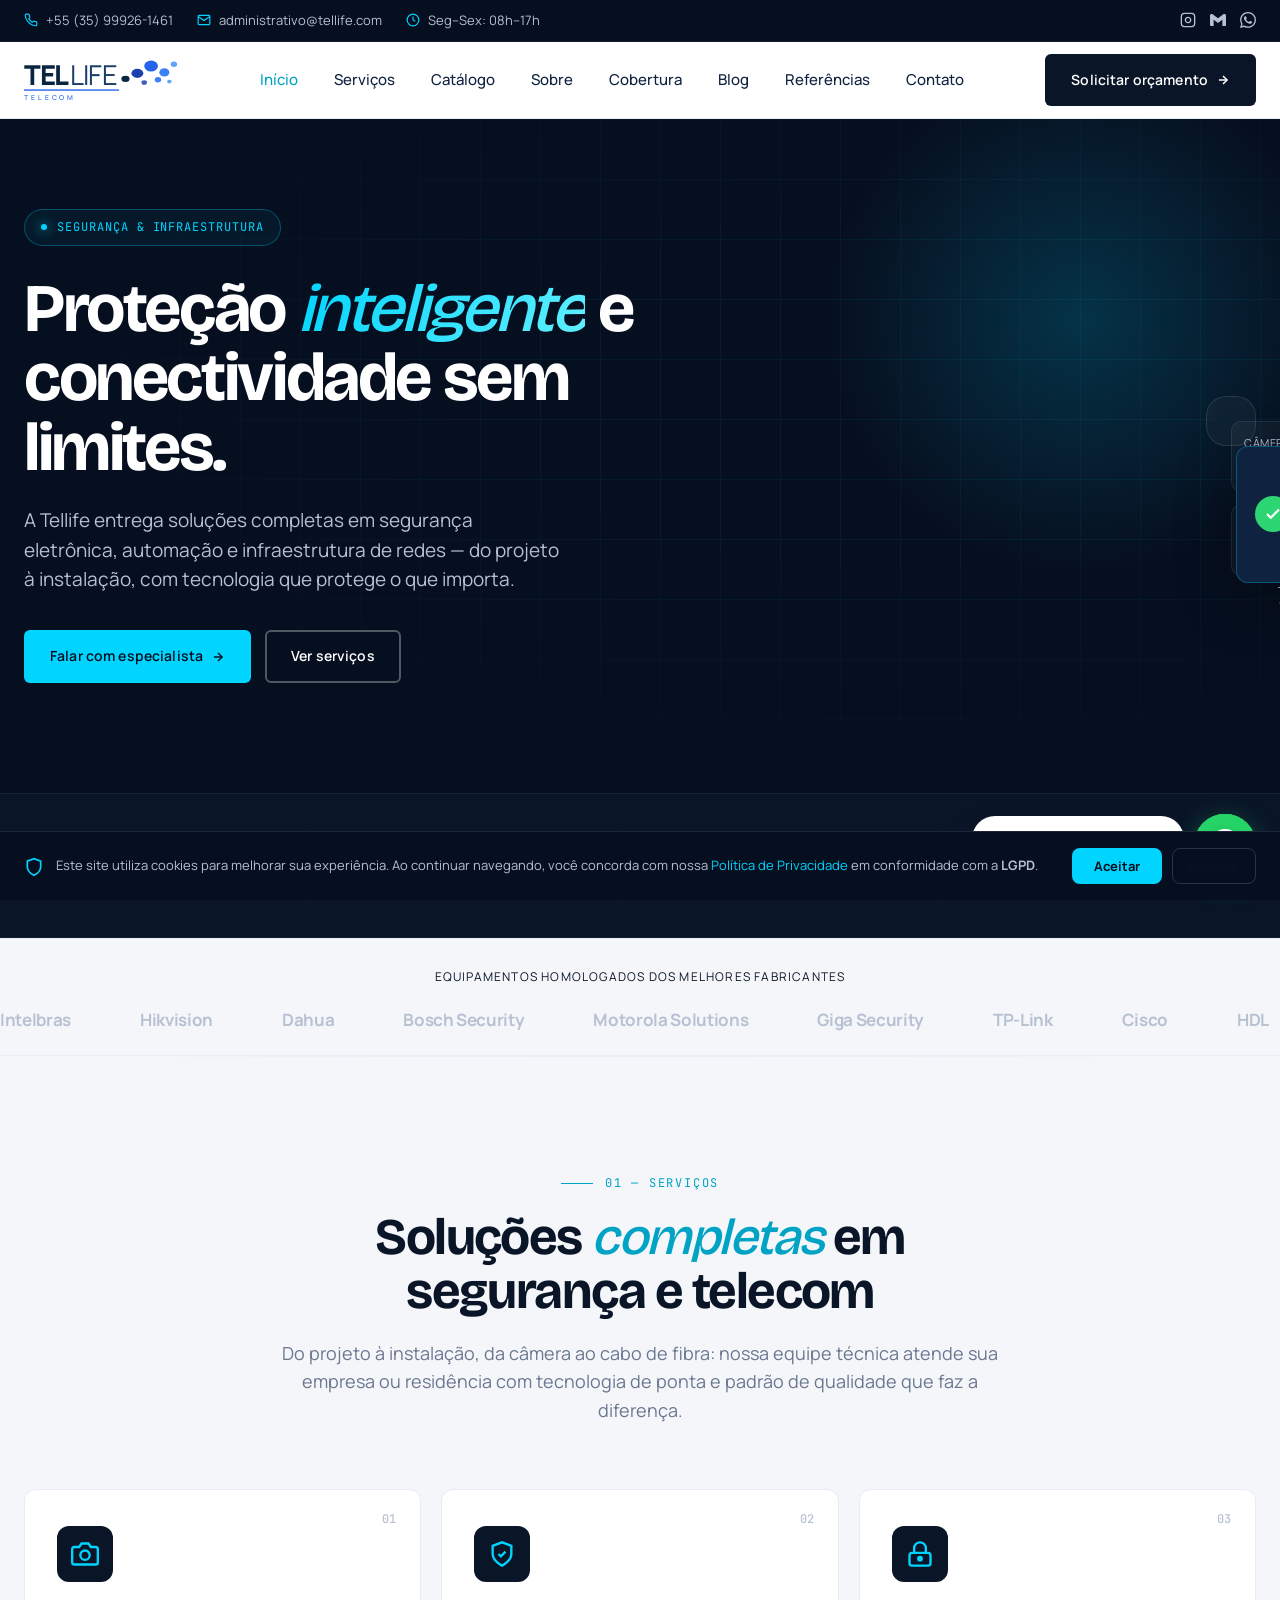
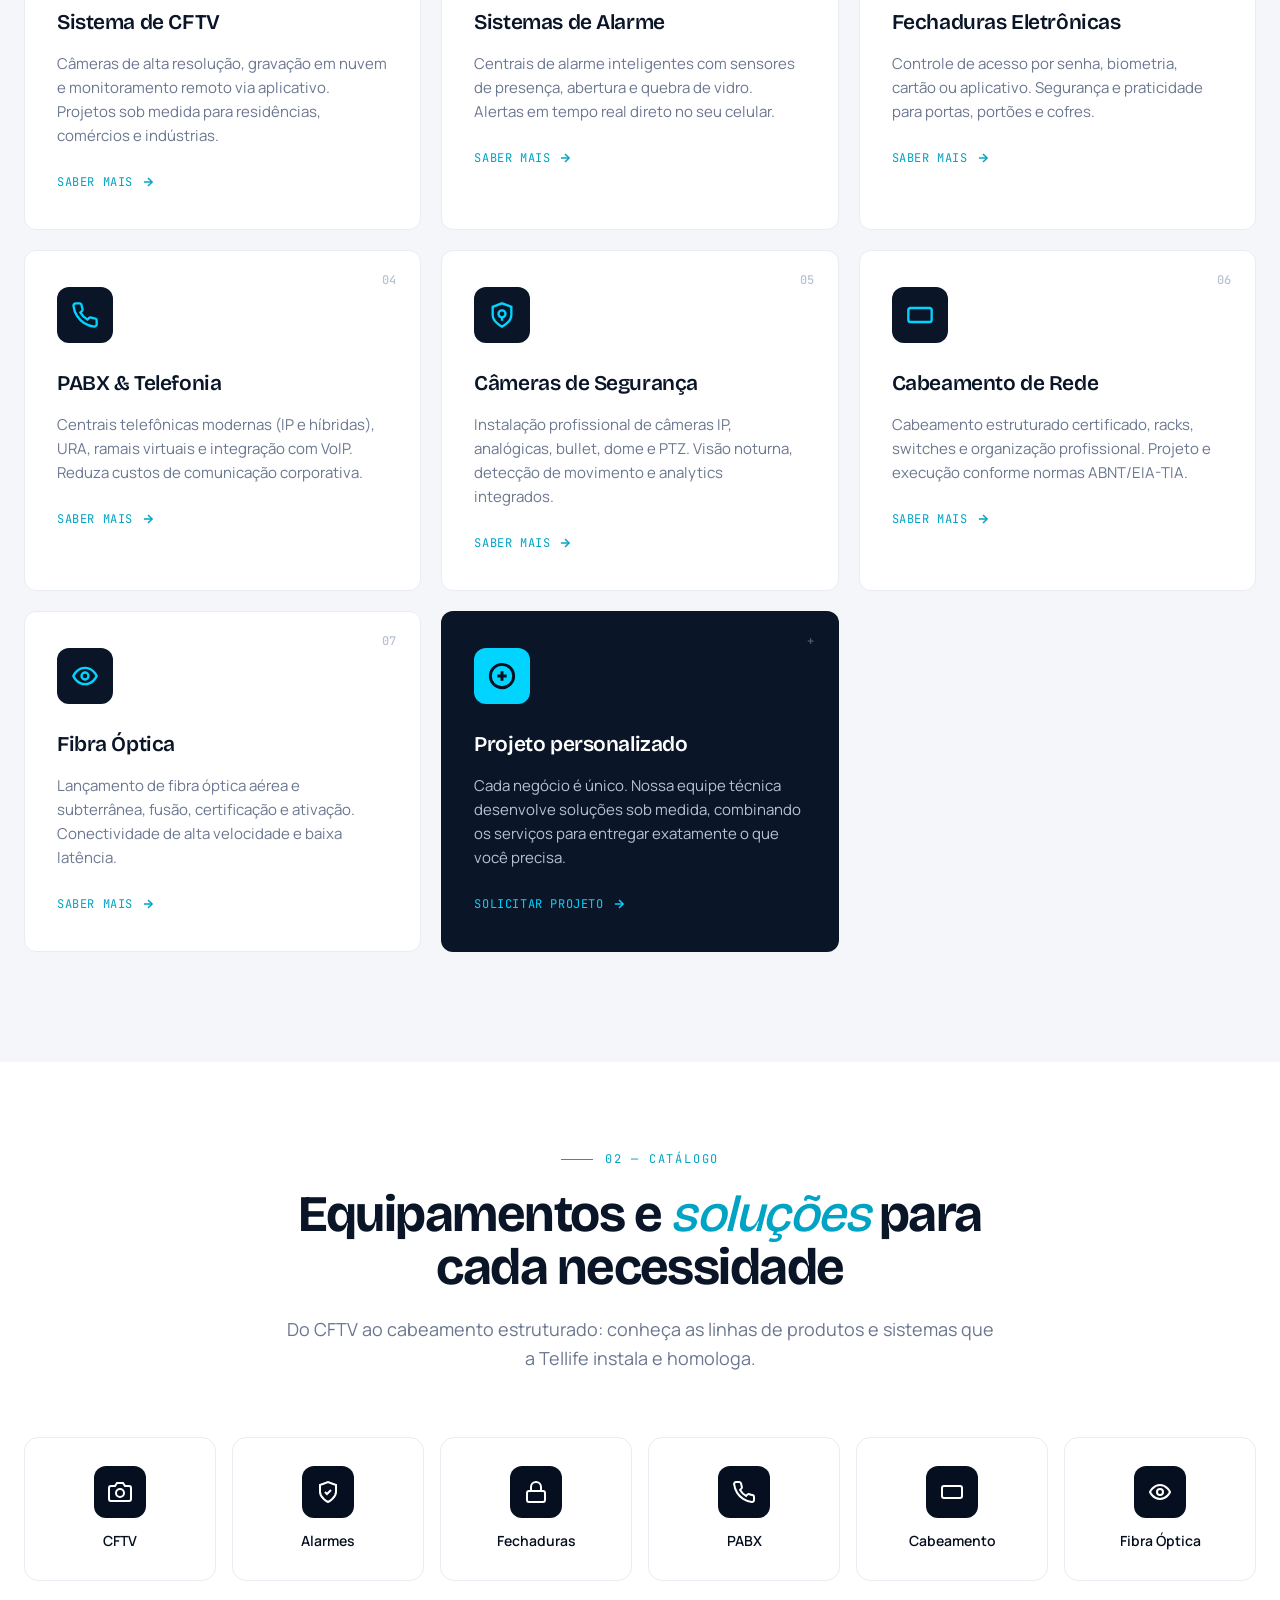
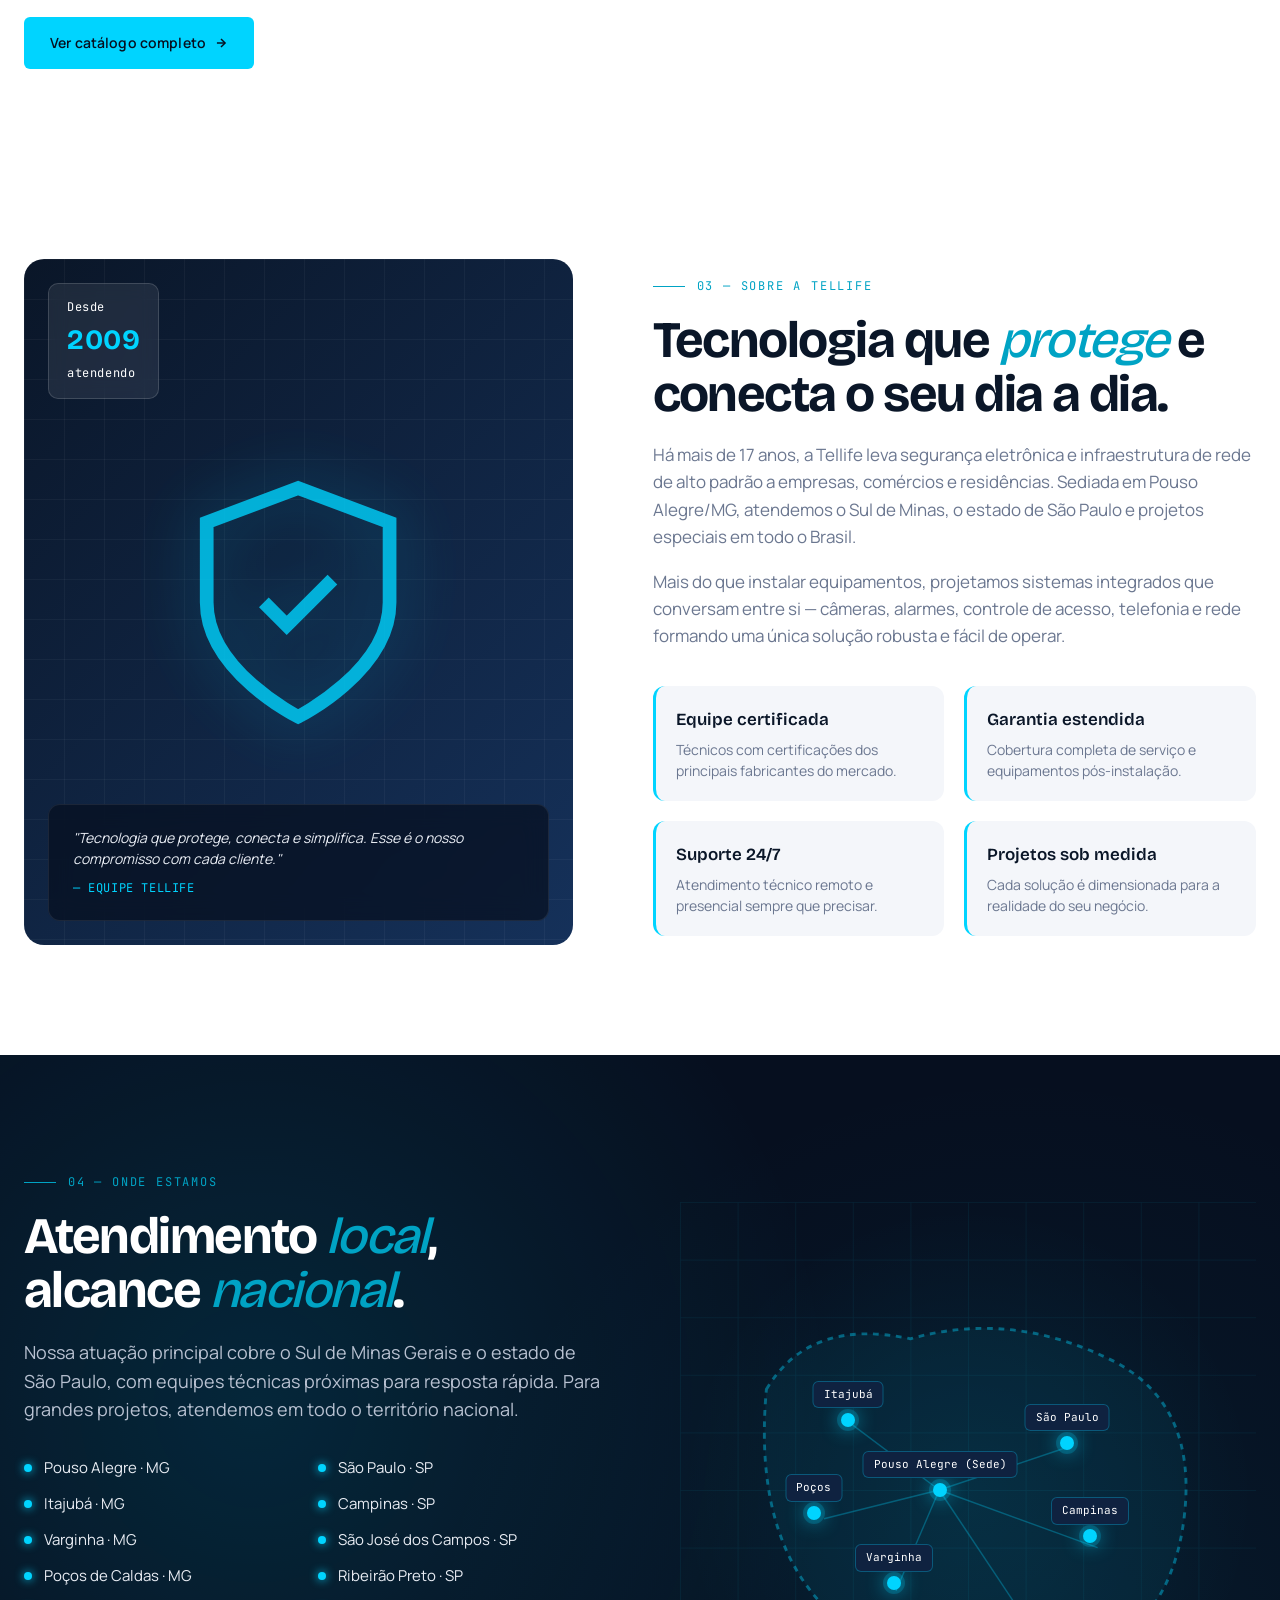
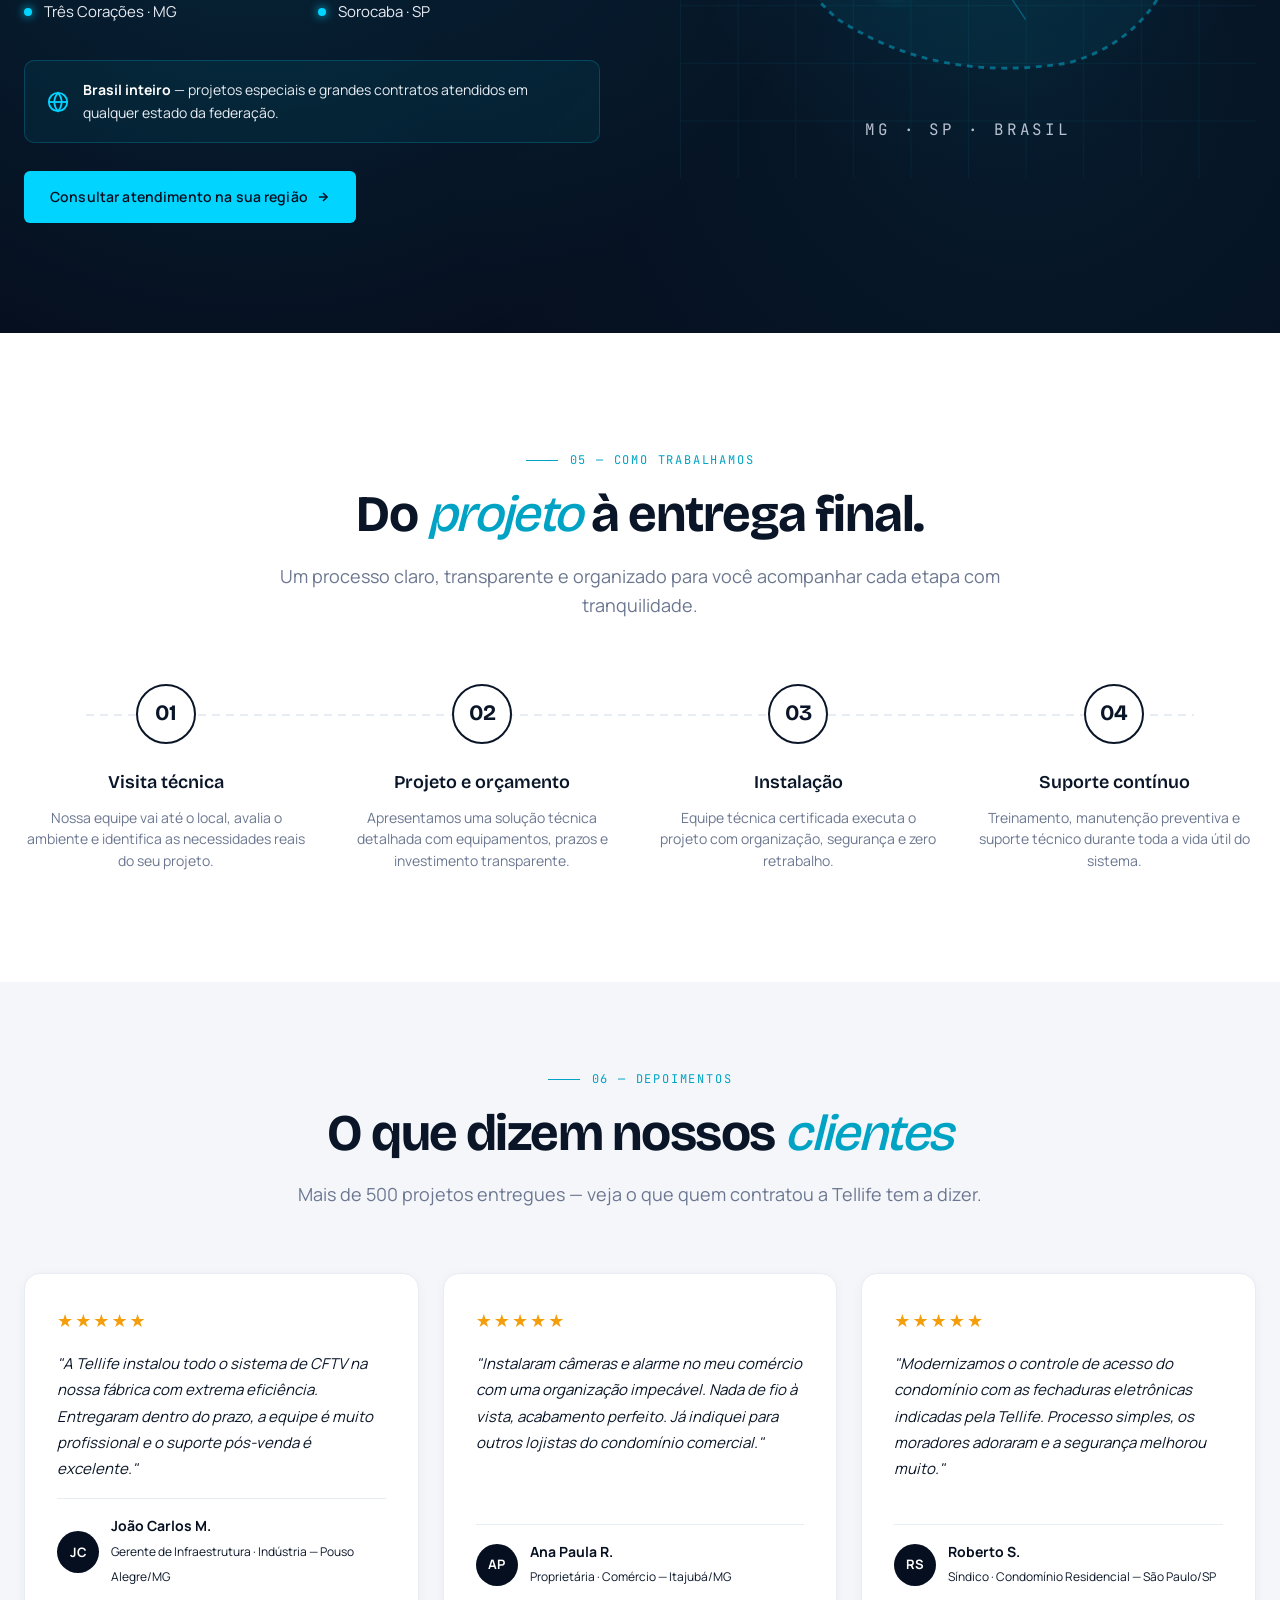
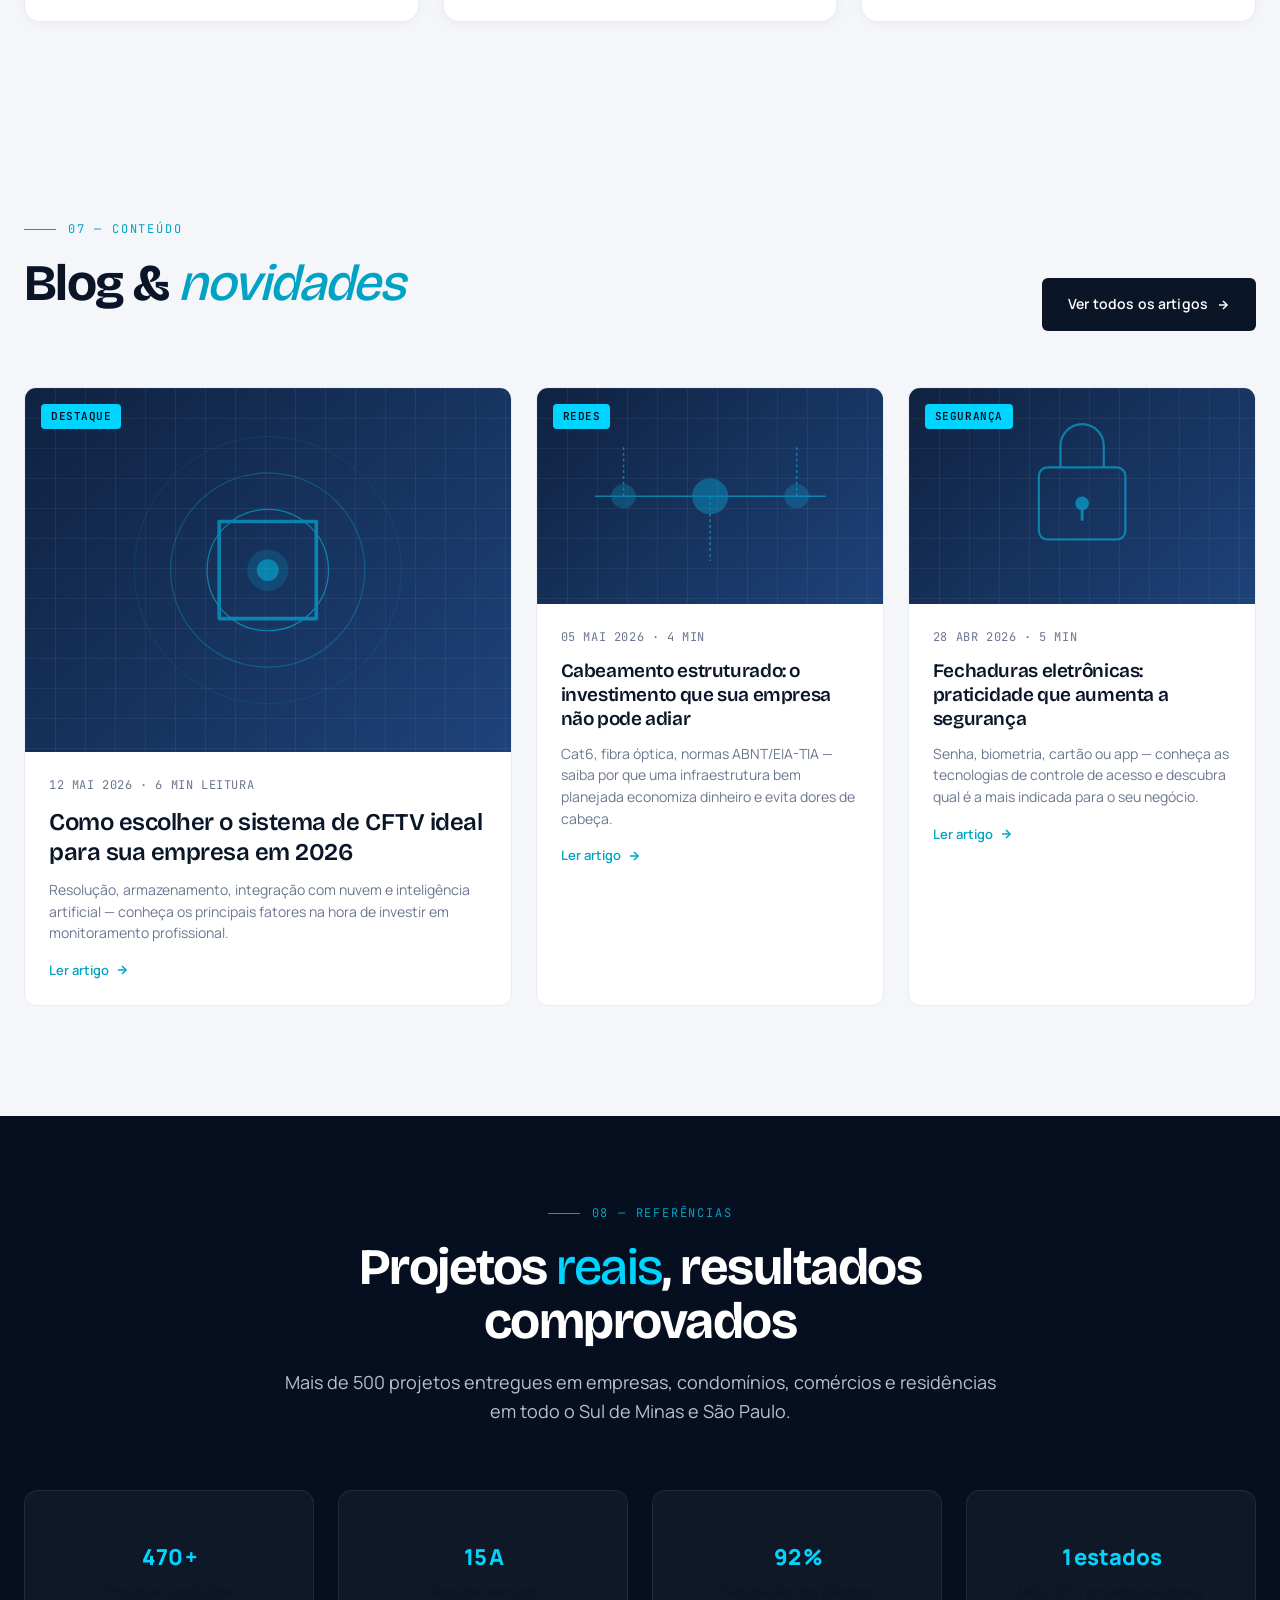
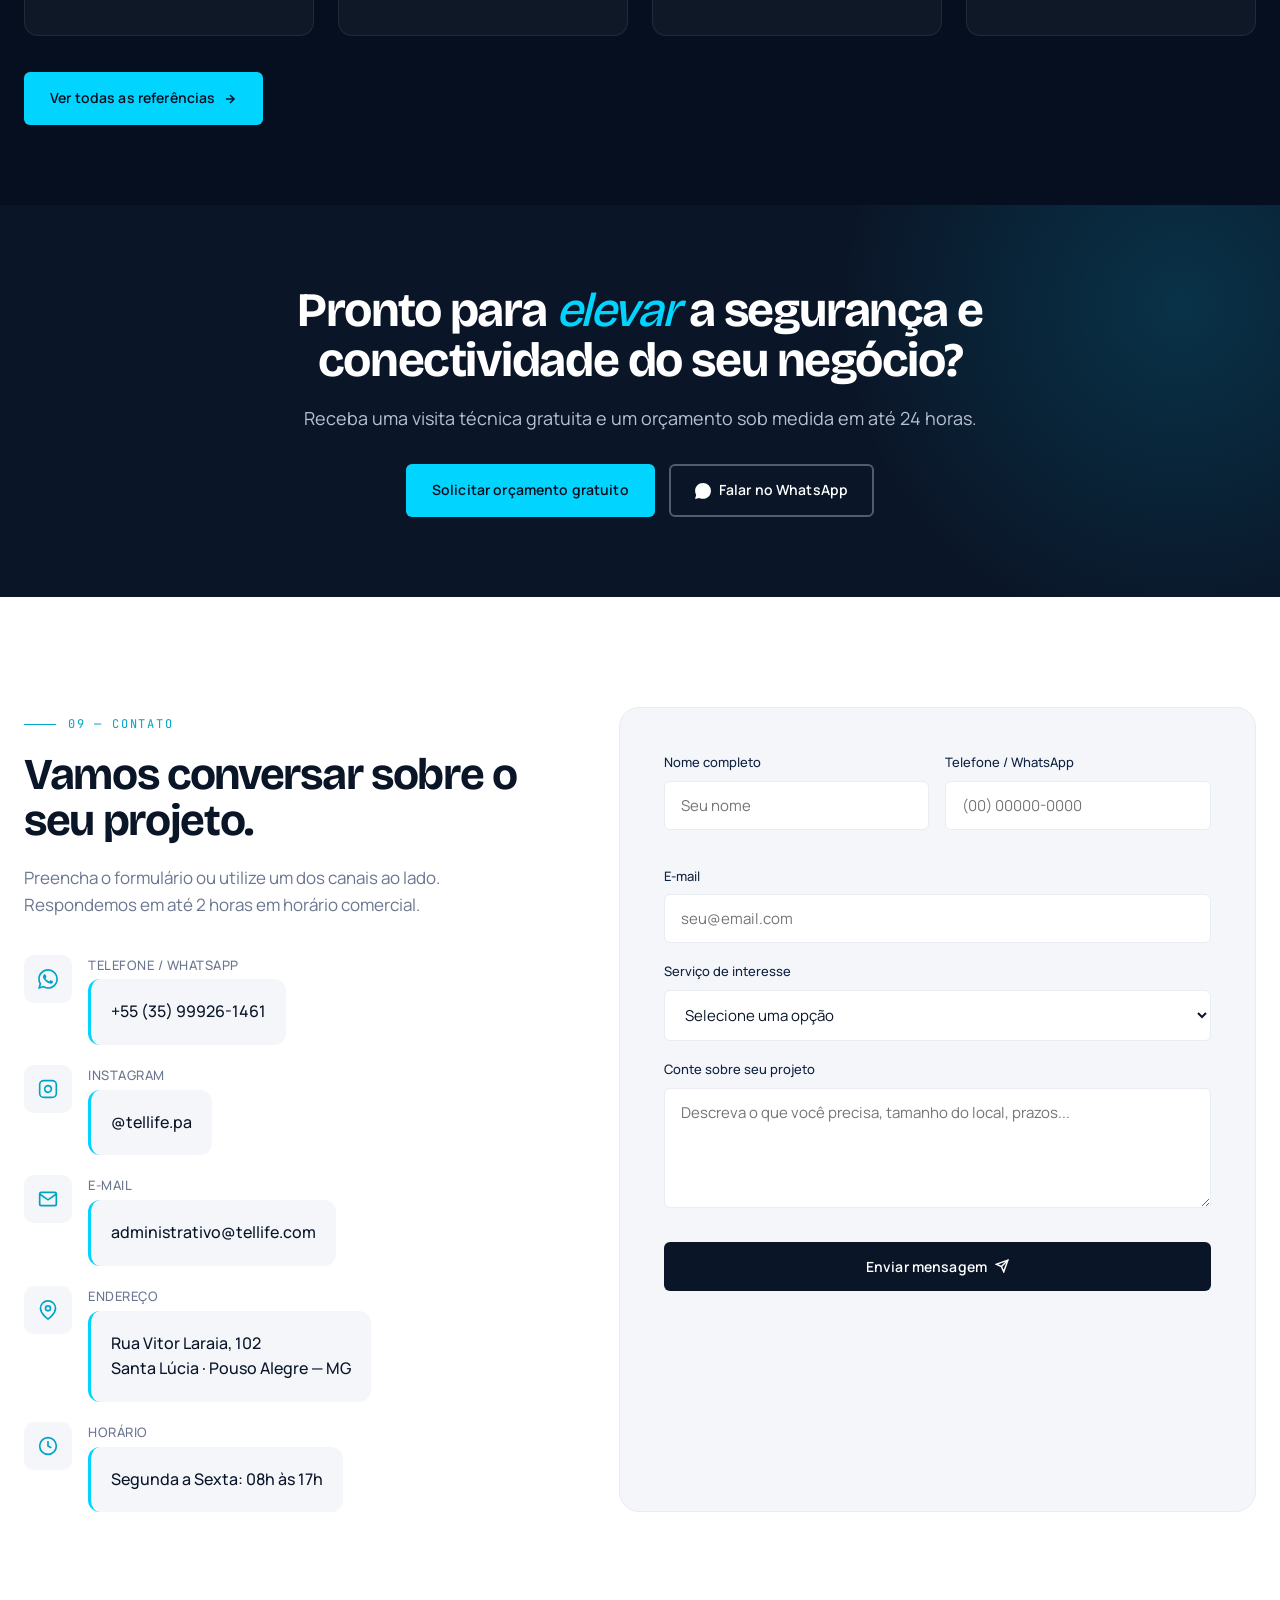
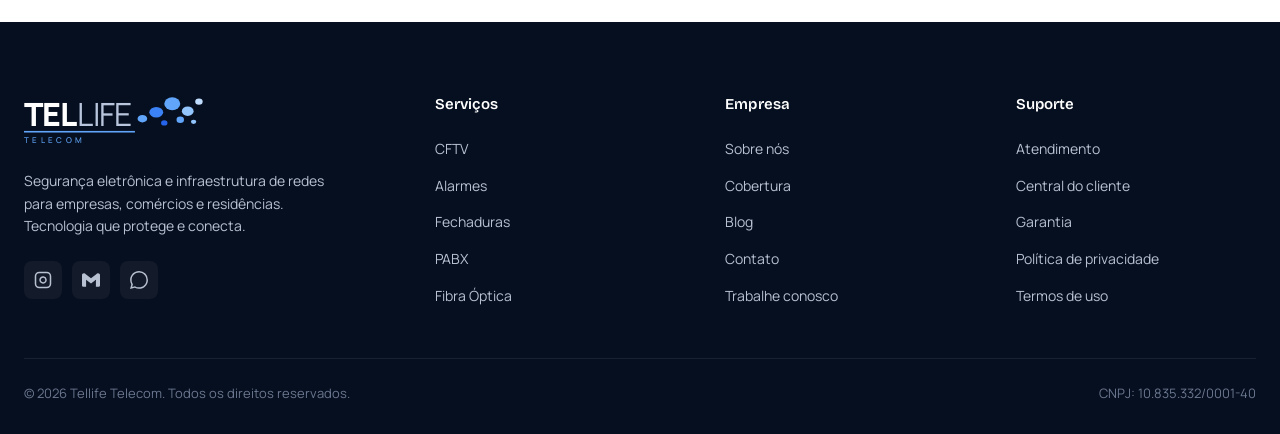
==== commit c02f178a: "Ativa Google Analytics G-1DSR8QJQ5E em todas as paginas Co-Authored-By: Claude Sonnet 4.6 <noreply@a" ====
--- a/index.html
+++ b/index.html
@@ -23,9 +23,9 @@
 <link rel="preconnect" href="https://fonts.gstatic.com" crossorigin>
 <link href="https://fonts.googleapis.com/css2?family=Bricolage+Grotesque:opsz,wght@12..96,400;12..96,500;12..96,600;12..96,700;12..96,800&family=Manrope:wght@300;400;500;600;700&family=JetBrains+Mono:wght@400;500&display=swap" rel="stylesheet">
 <link rel="stylesheet" href="style.css">
-<!-- Google Analytics — substitua G-XXXXXXXXXX pelo seu ID em analytics.google.com -->
-<script async src="https://www.googletagmanager.com/gtag/js?id=G-XXXXXXXXXX"></script>
-<script>window.dataLayer=window.dataLayer||[];function gtag(){dataLayer.push(arguments);}gtag('js',new Date());gtag('config','G-XXXXXXXXXX');</script>
+<!-- Google Analytics — substitua G-1DSR8QJQ5E pelo seu ID em analytics.google.com -->
+<script async src="https://www.googletagmanager.com/gtag/js?id=G-1DSR8QJQ5E"></script>
+<script>window.dataLayer=window.dataLayer||[];function gtag(){dataLayer.push(arguments);}gtag('js',new Date());gtag('config','G-1DSR8QJQ5E');</script>
 </head>
 <body>
 
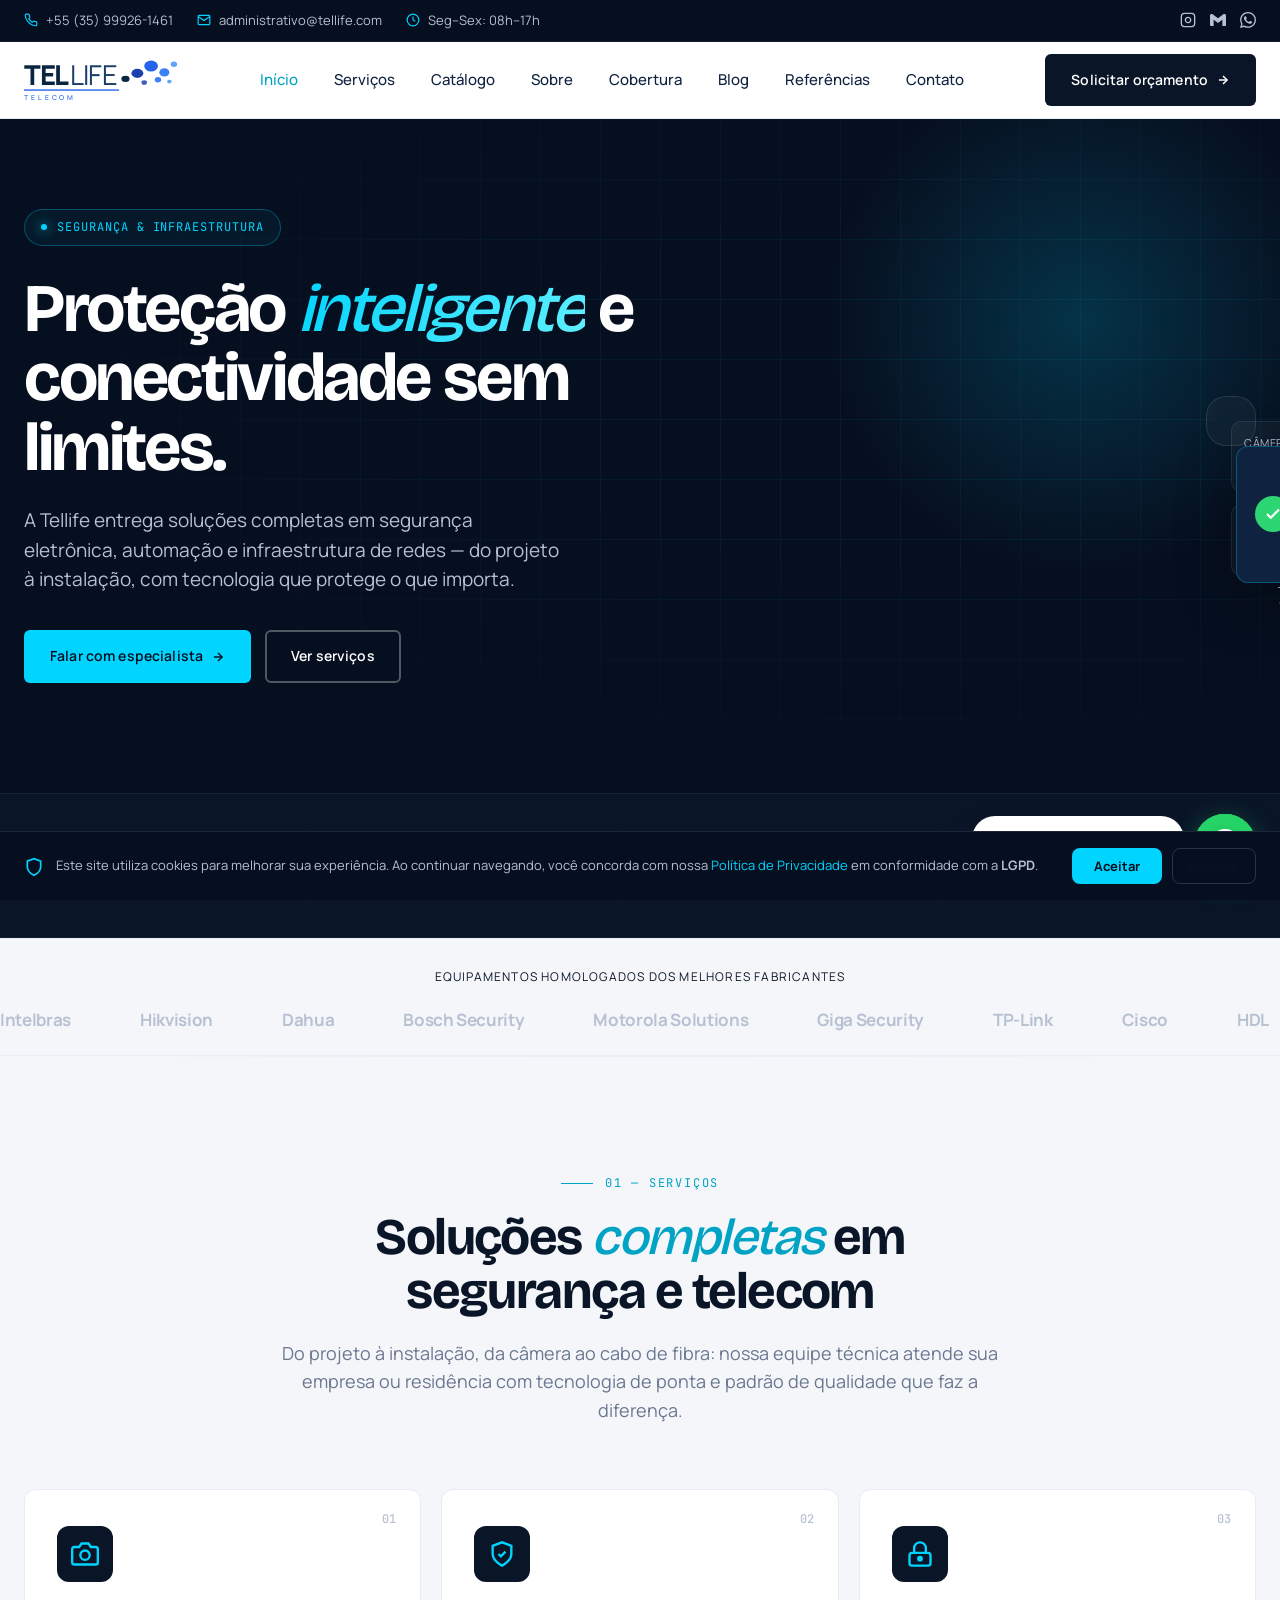
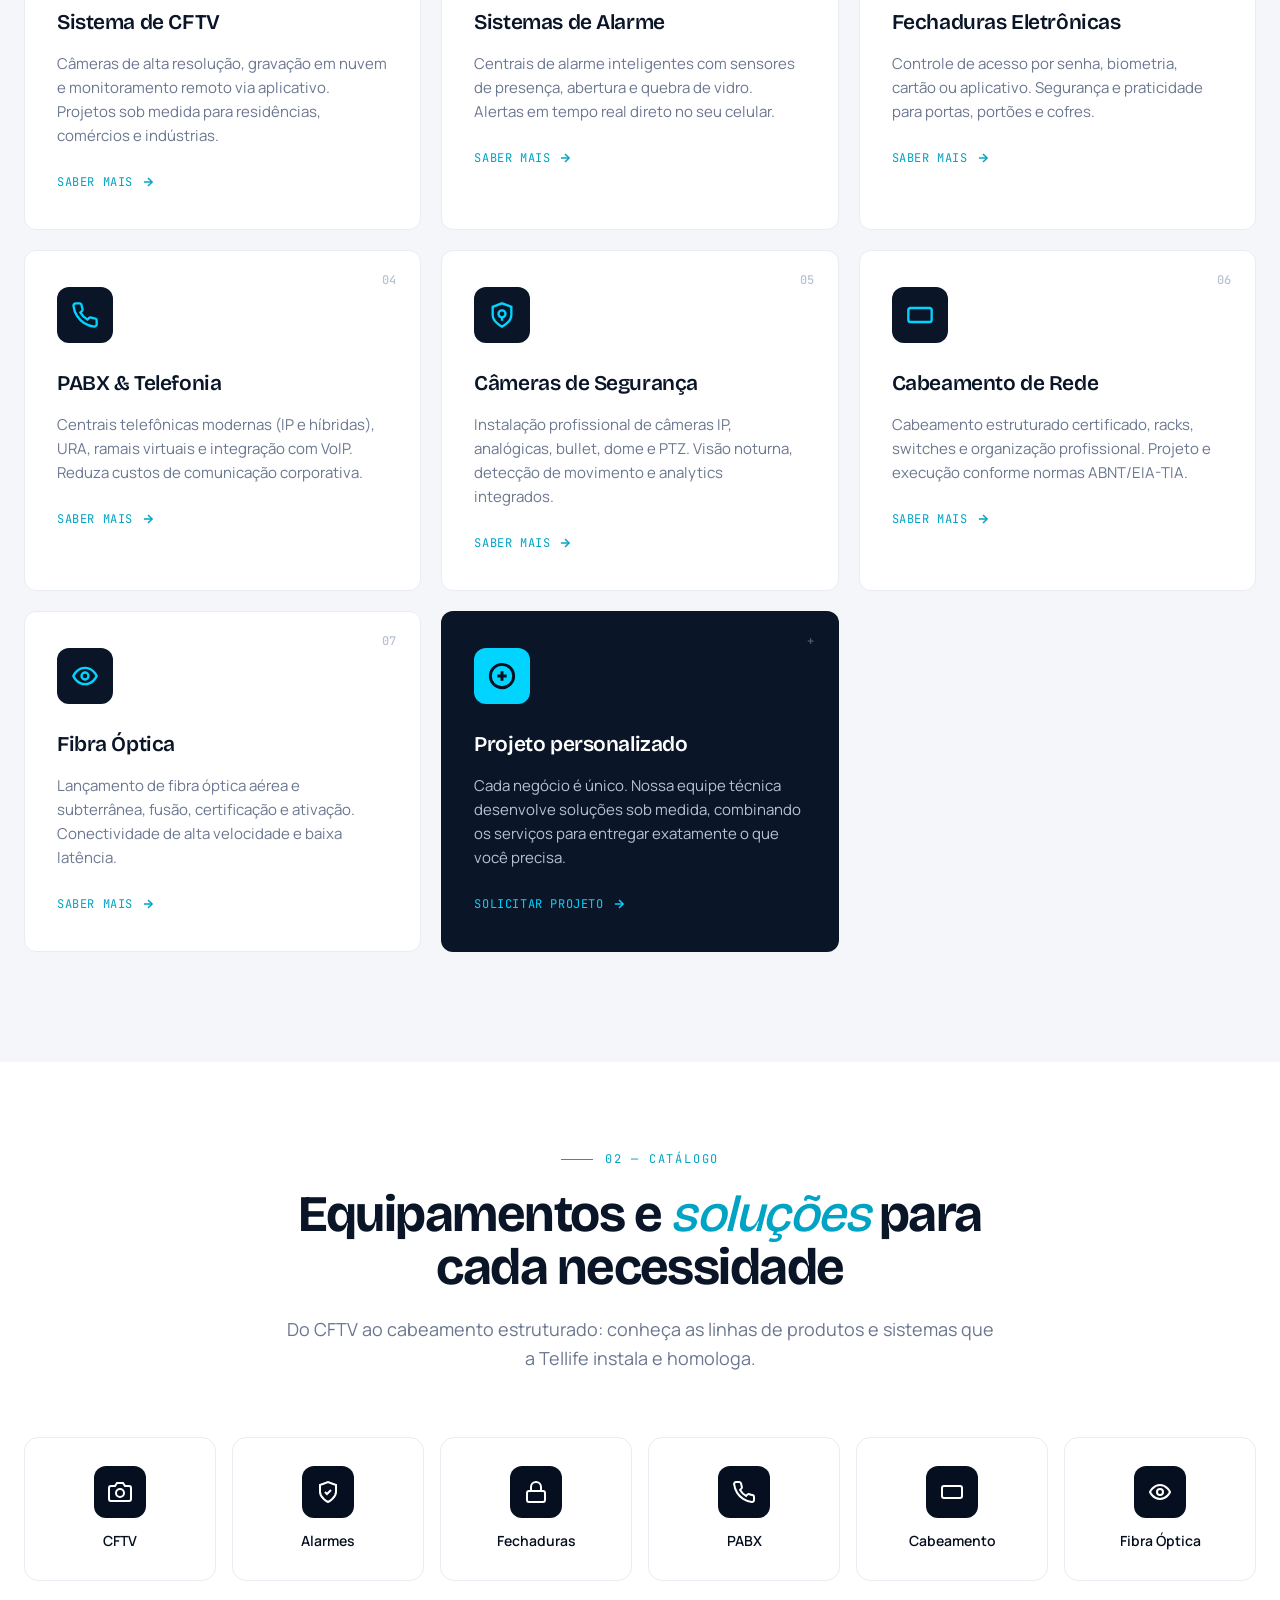
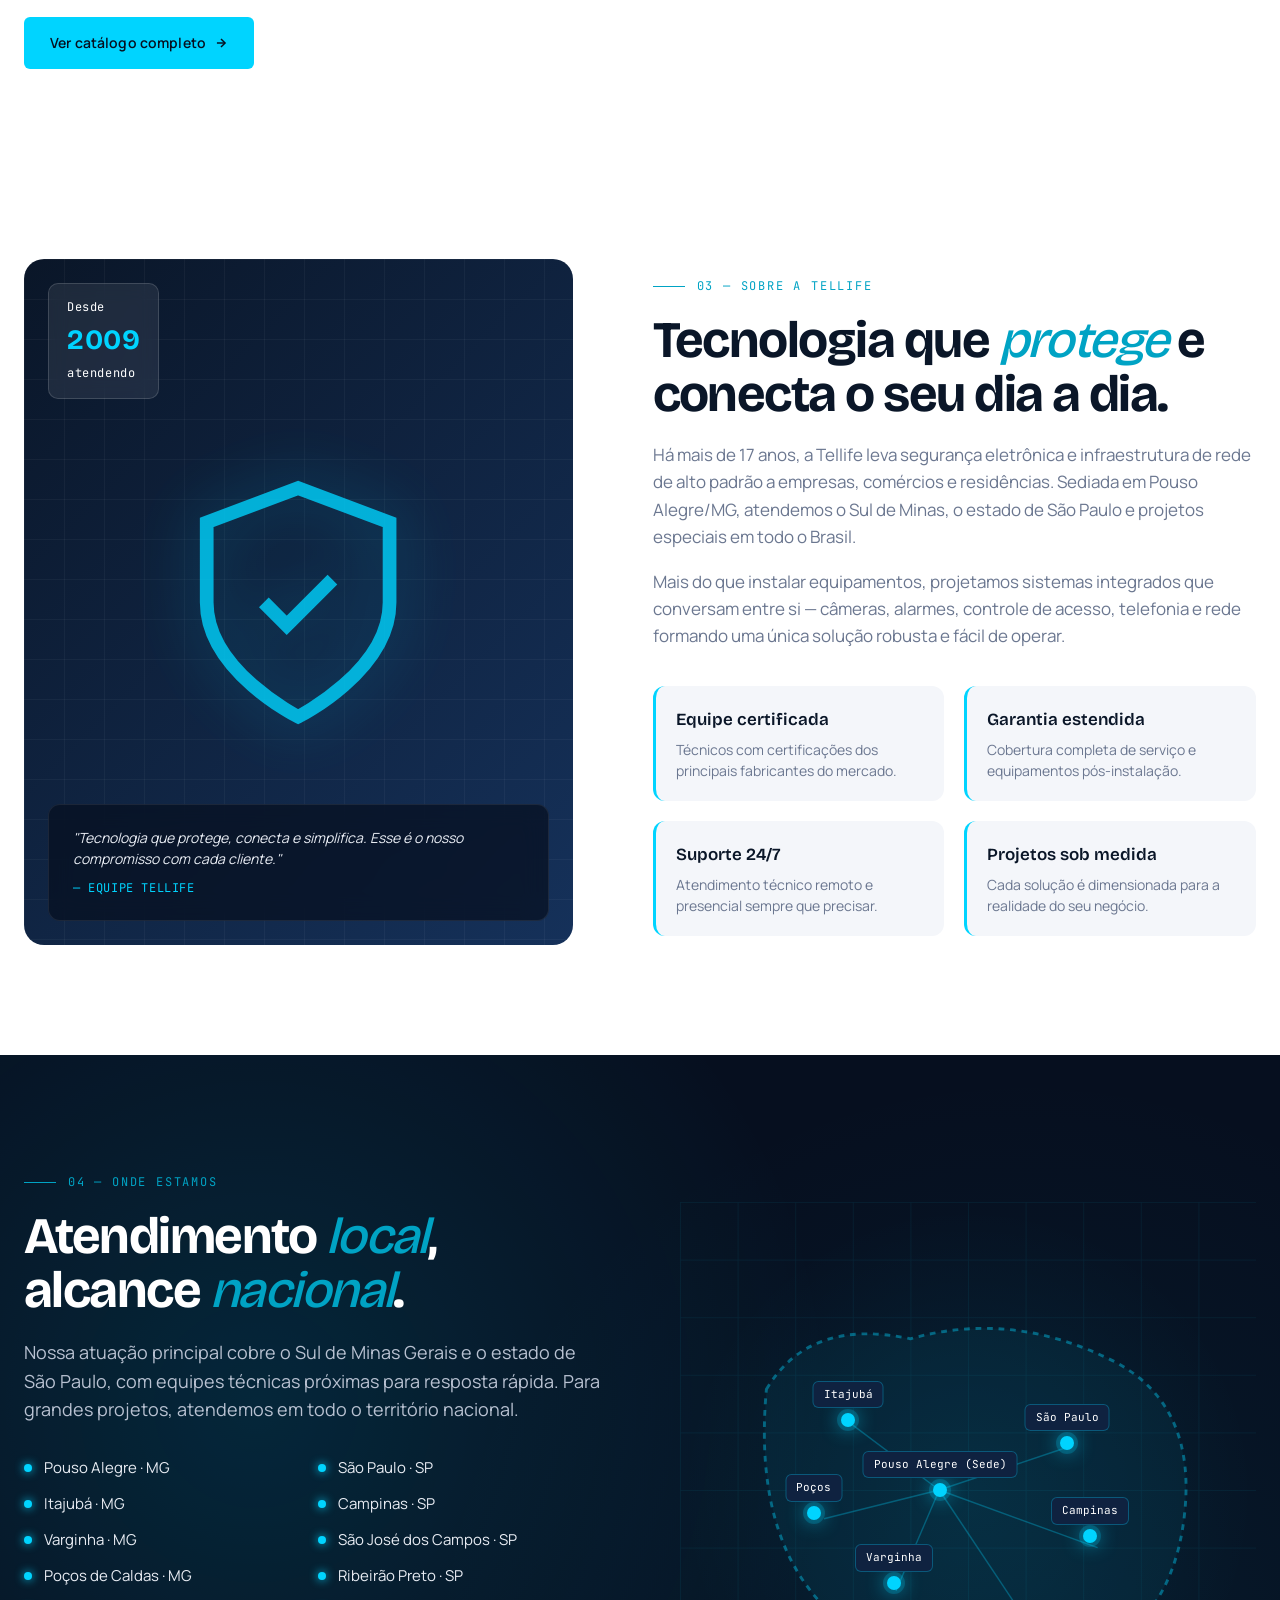
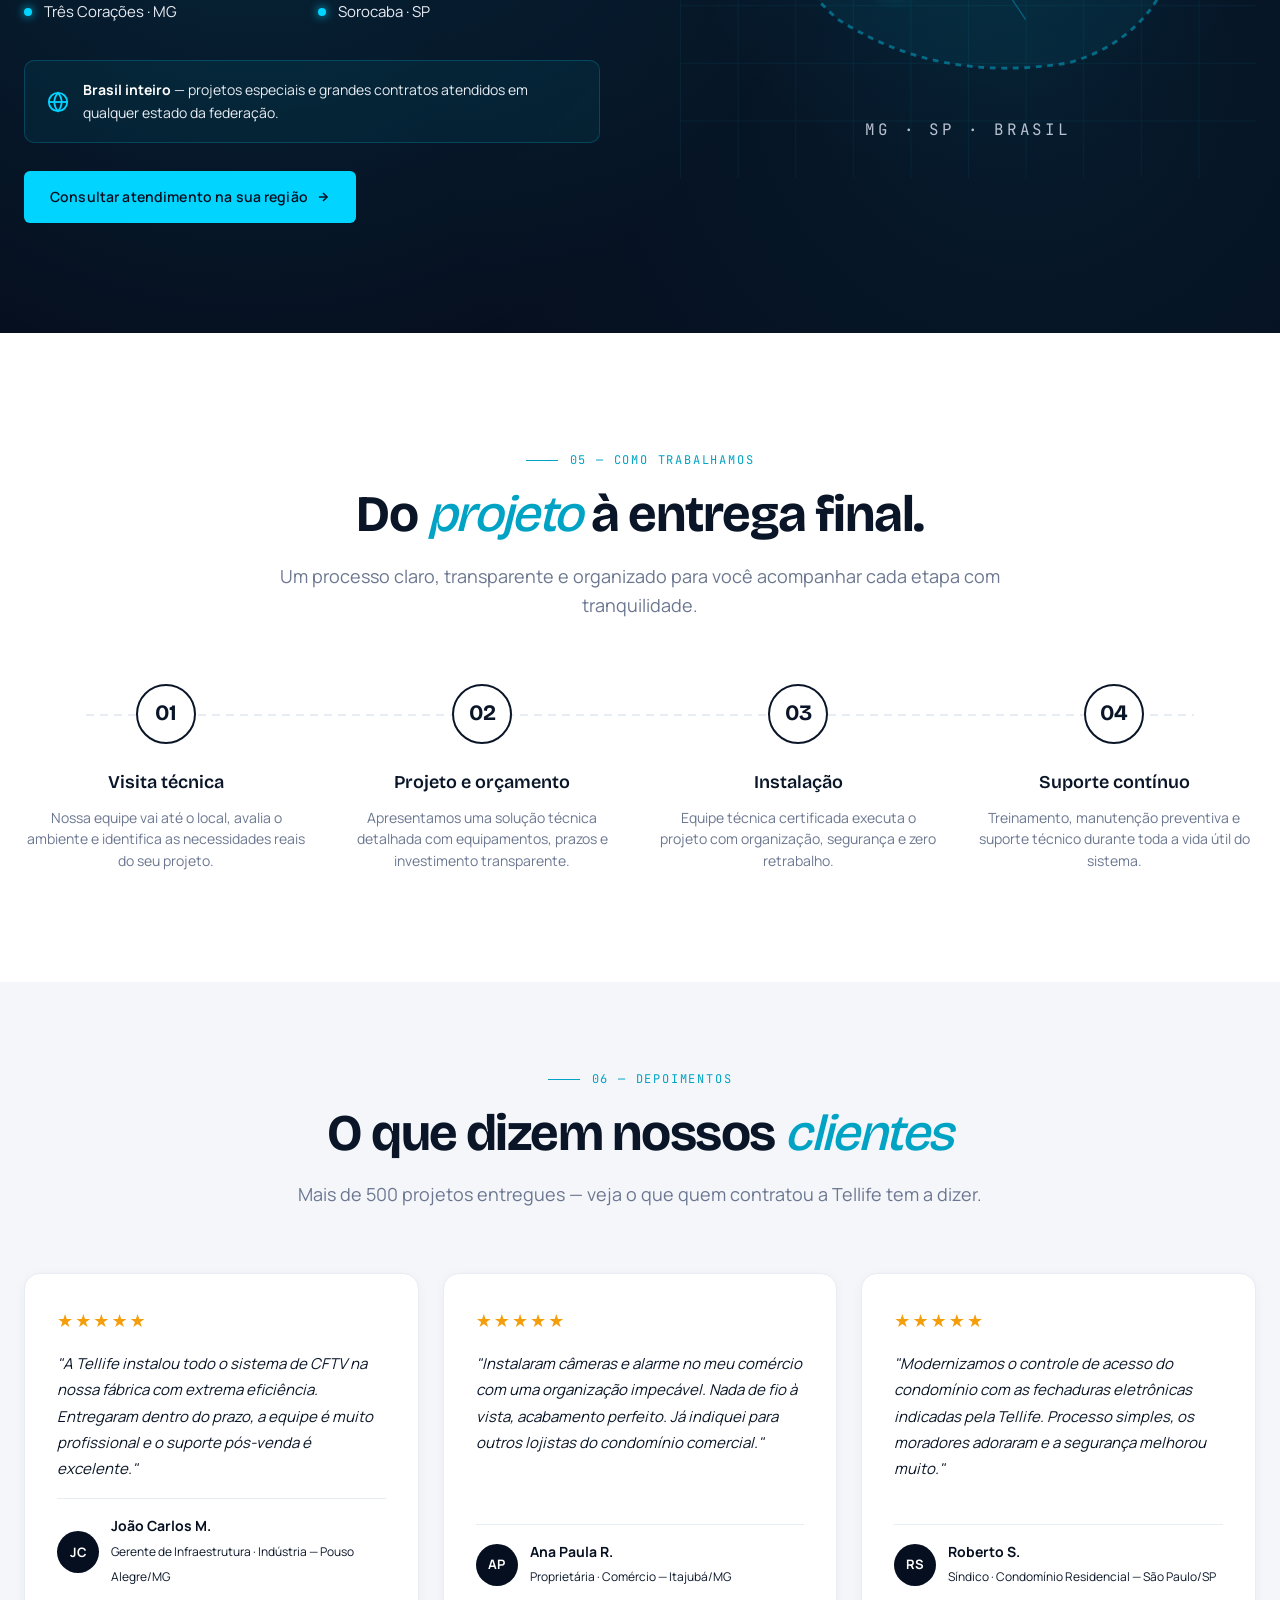
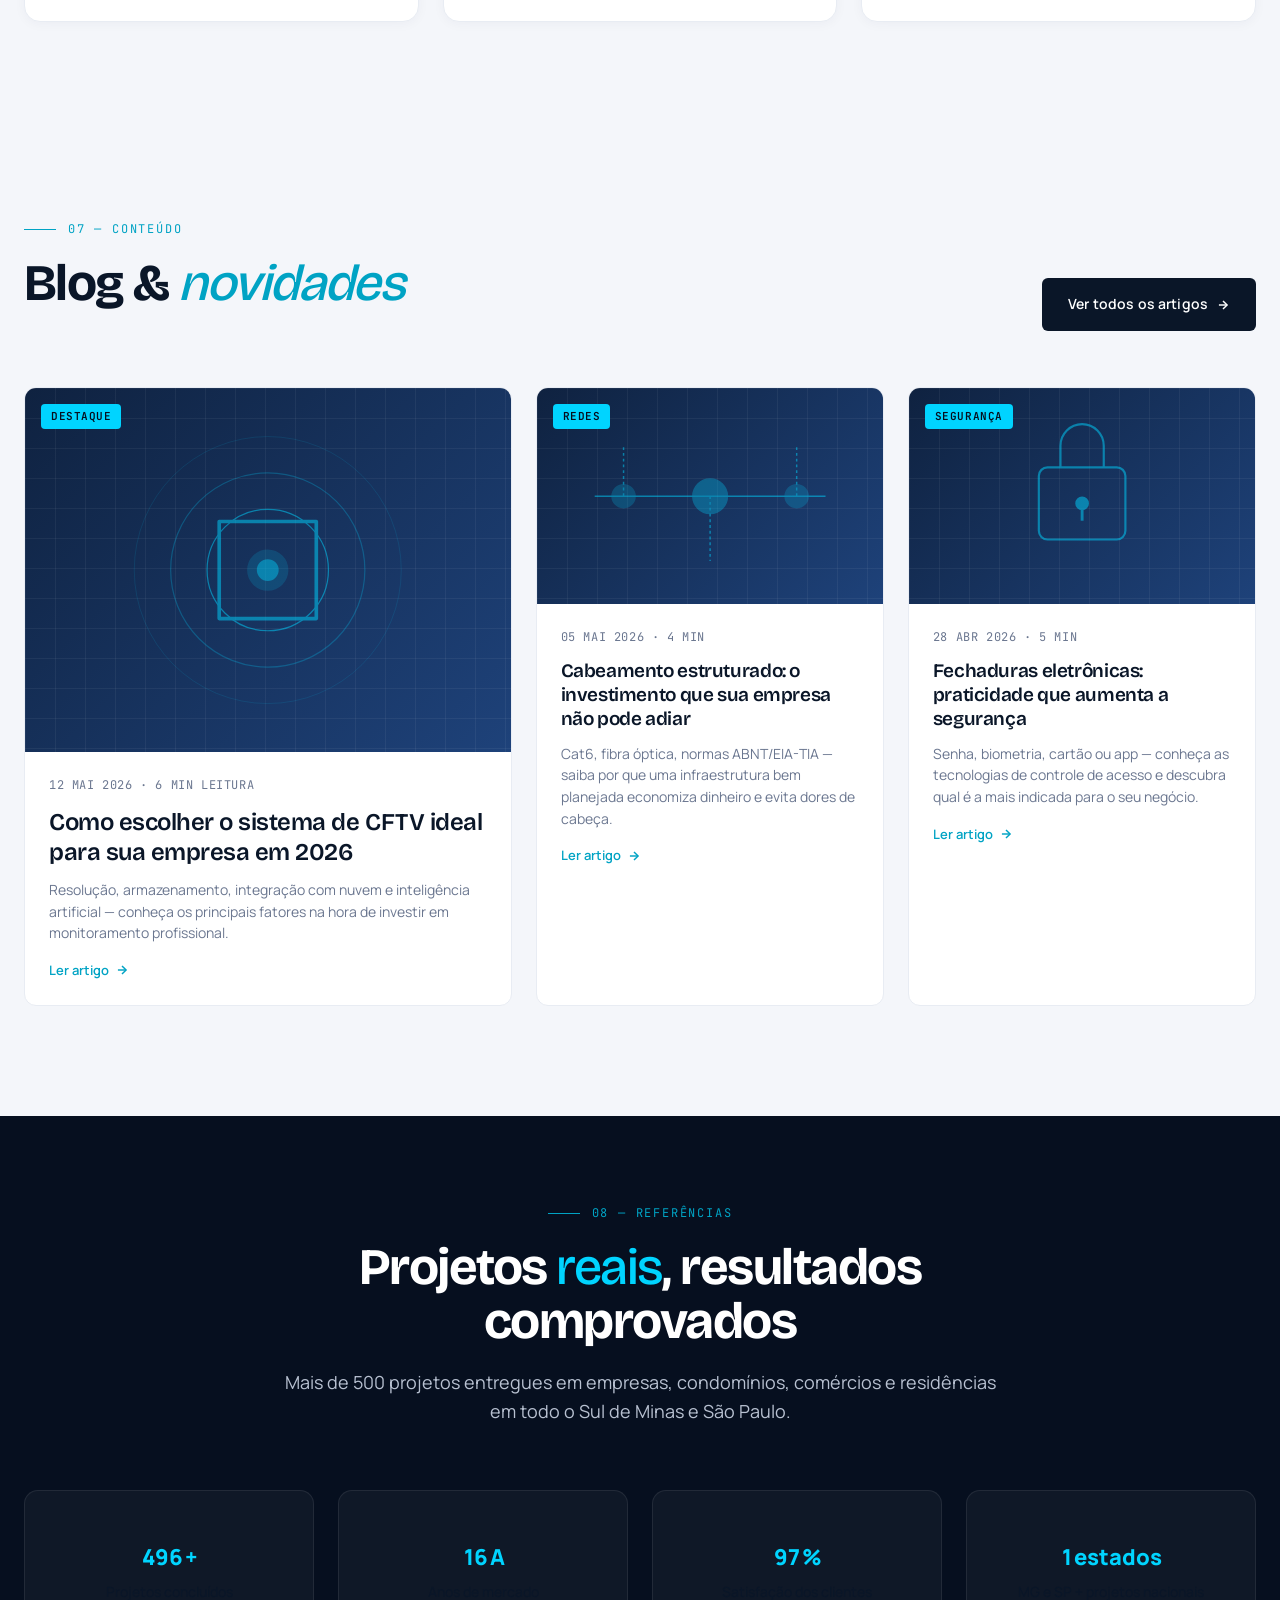
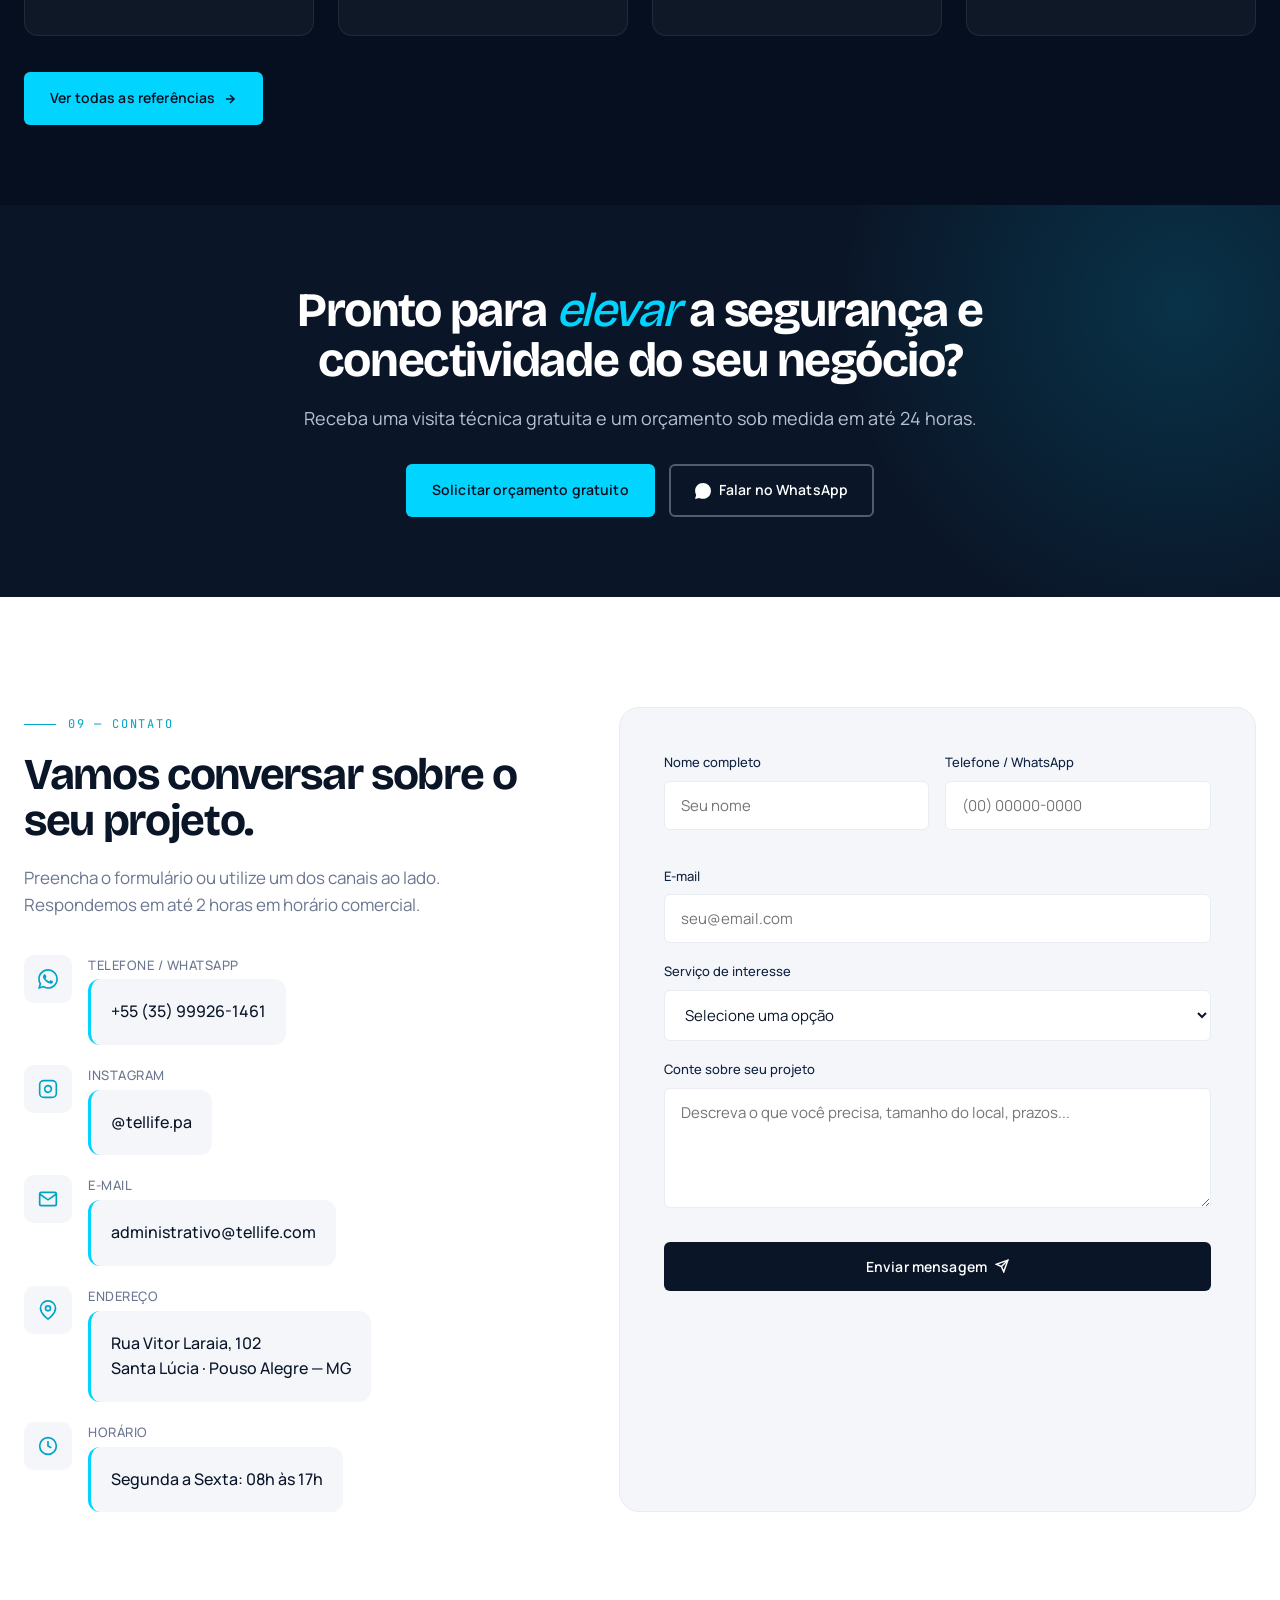
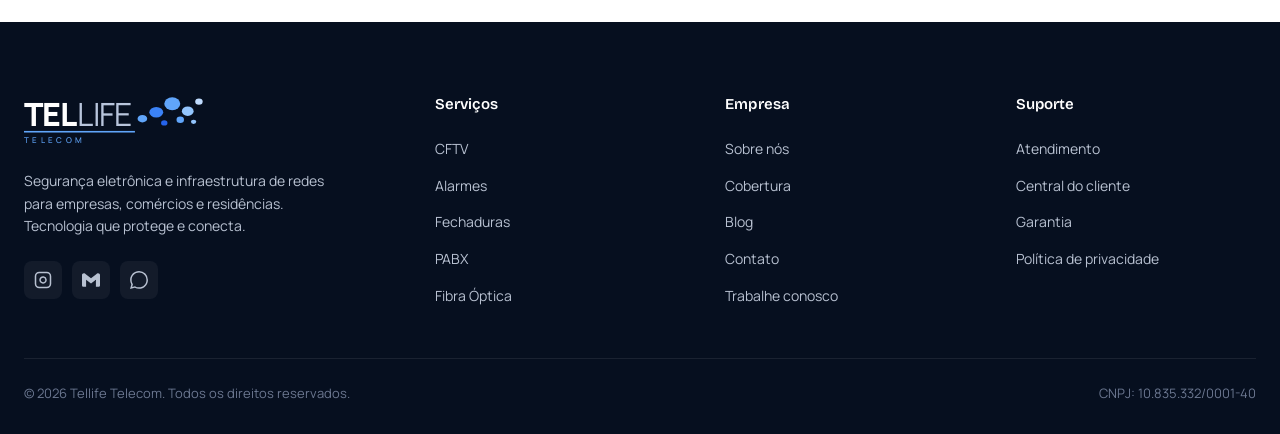
==== commit 191ffe02: "Adiciona politica de privacidade LGPD completa e vincula ao banner de cookies e rodape Co-Authored-B" ====
--- a/index.html
+++ b/index.html
@@ -836,8 +836,7 @@
           <li><a href="#contato">Atendimento</a></li>
           <li><a href="#">Central do cliente</a></li>
           <li><a href="#">Garantia</a></li>
-          <li><a href="#">Política de privacidade</a></li>
-          <li><a href="#">Termos de uso</a></li>
+          <li><a href="politica-de-privacidade.html">Política de privacidade</a></li>
         </ul>
       </div>
     </div>
@@ -861,7 +860,7 @@
 <div class="lgpd-banner" id="lgpdBanner">
   <div class="lgpd-content">
     <svg width="20" height="20" viewBox="0 0 24 24" fill="none" stroke="currentColor" stroke-width="2" style="flex-shrink:0;color:var(--accent);margin-top:2px"><path d="M12 22s8-4 8-10V5l-8-3-8 3v7c0 6 8 10 8 10z"/></svg>
-    <p>Este site utiliza cookies para melhorar sua experiência. Ao continuar navegando, você concorda com nossa <a href="#">Política de Privacidade</a> em conformidade com a <strong>LGPD</strong>.</p>
+    <p>Este site utiliza cookies para melhorar sua experiência. Ao continuar navegando, você concorda com nossa <a href="politica-de-privacidade.html">Política de Privacidade</a> em conformidade com a <strong>LGPD</strong>.</p>
   </div>
   <div class="lgpd-actions">
     <button class="btn-lgpd-accept" id="lgpdAccept">Aceitar</button>
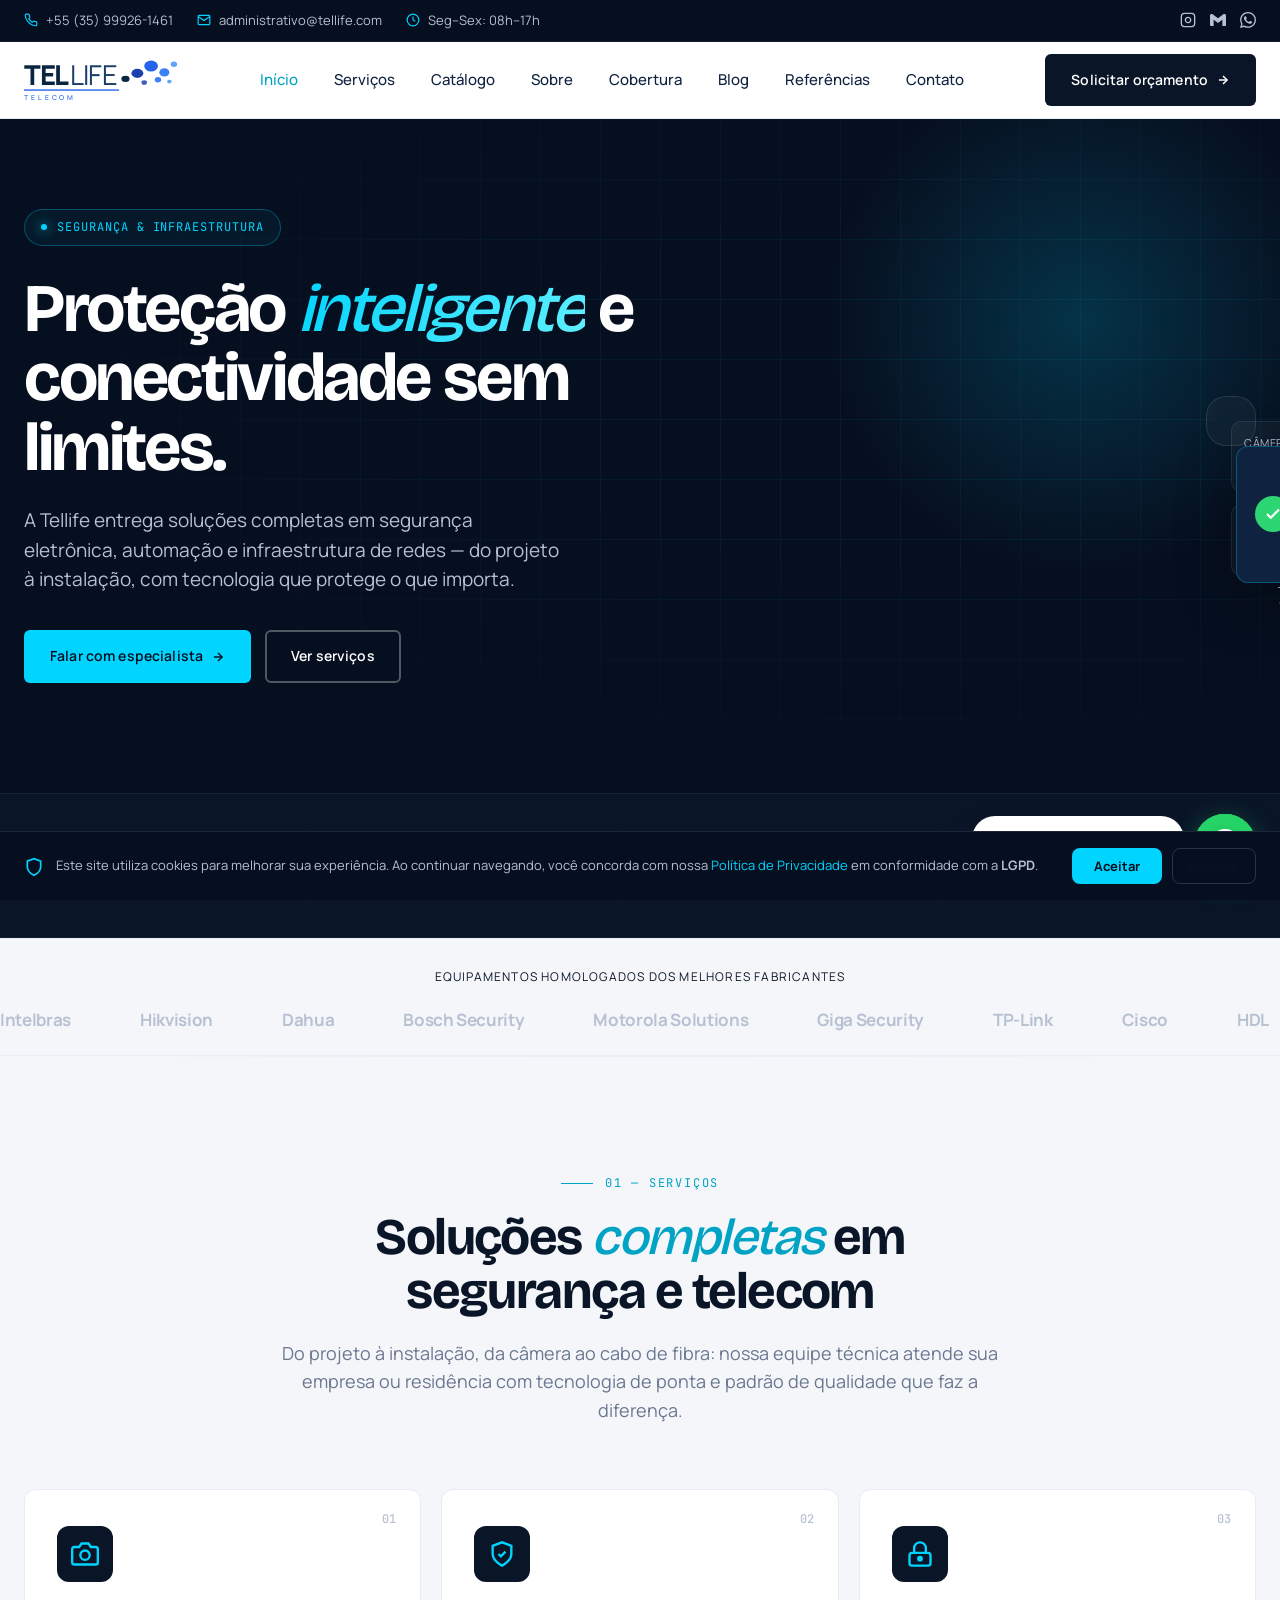
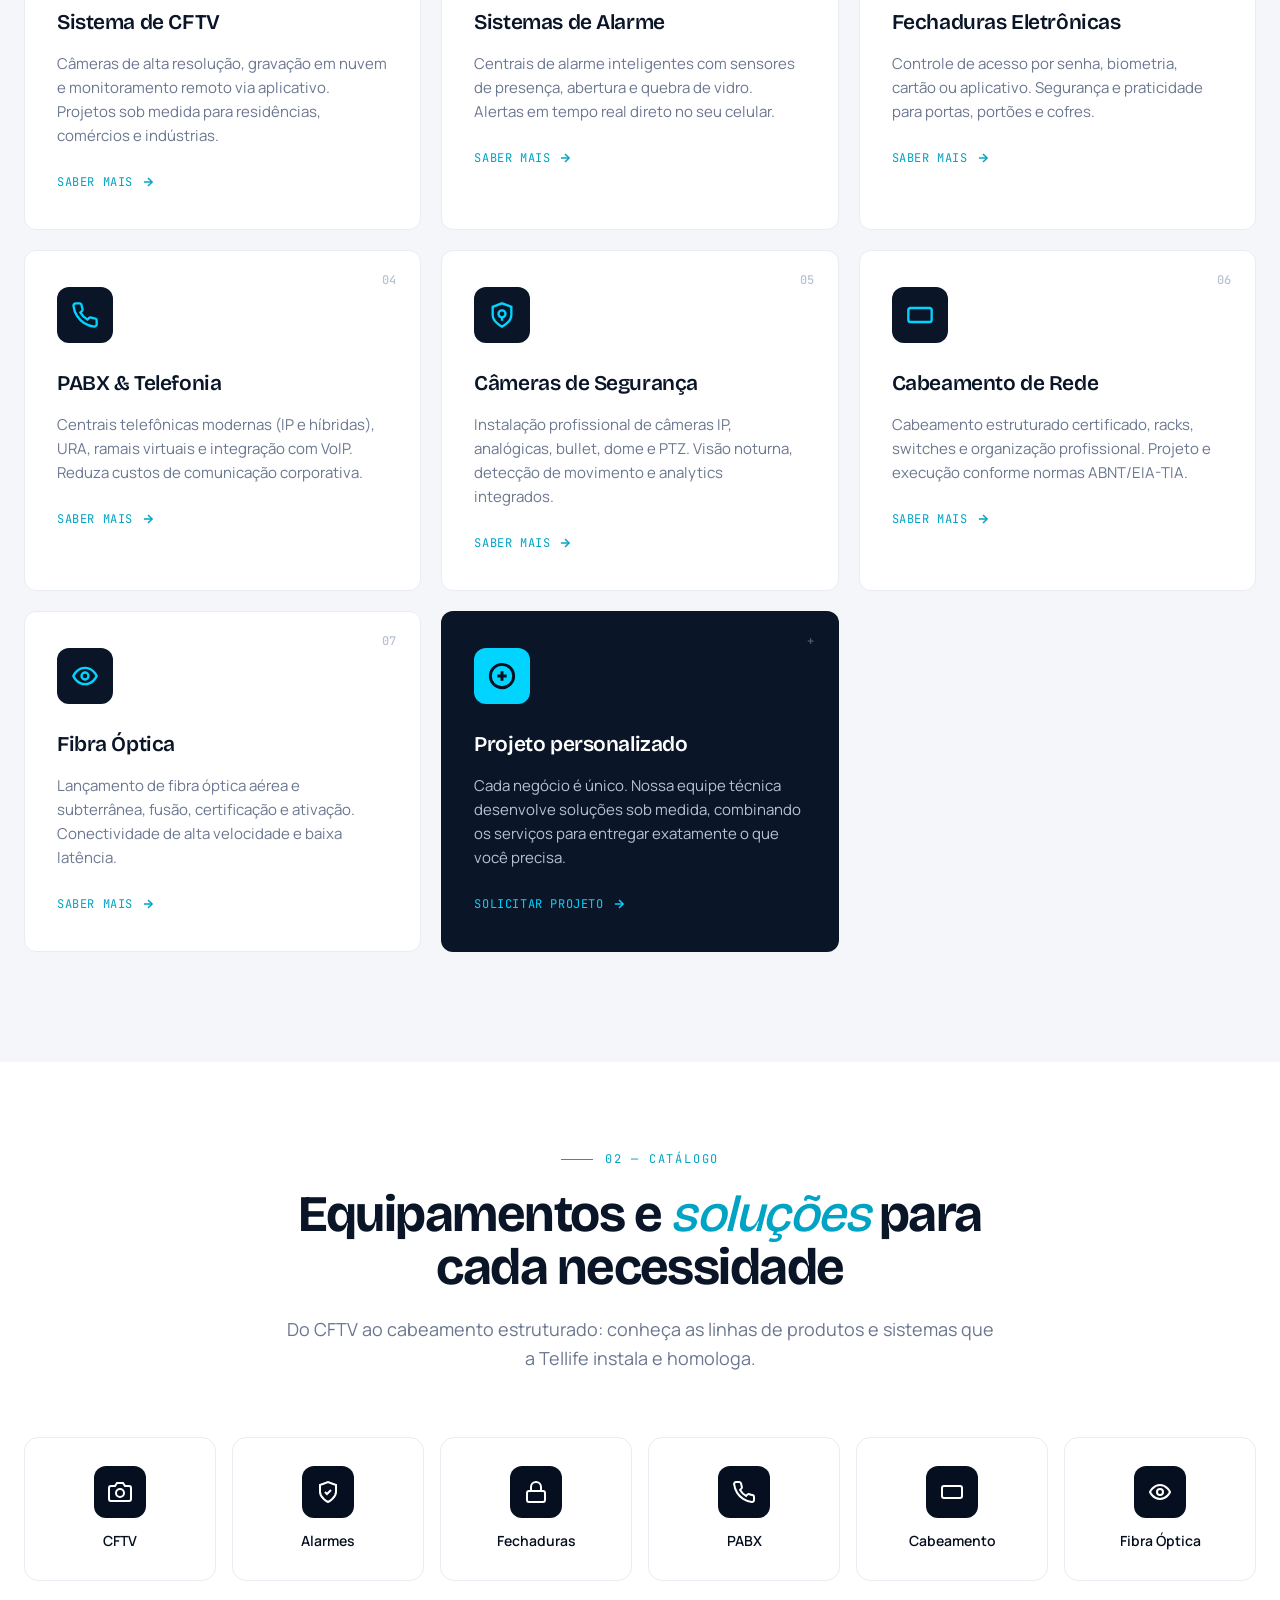
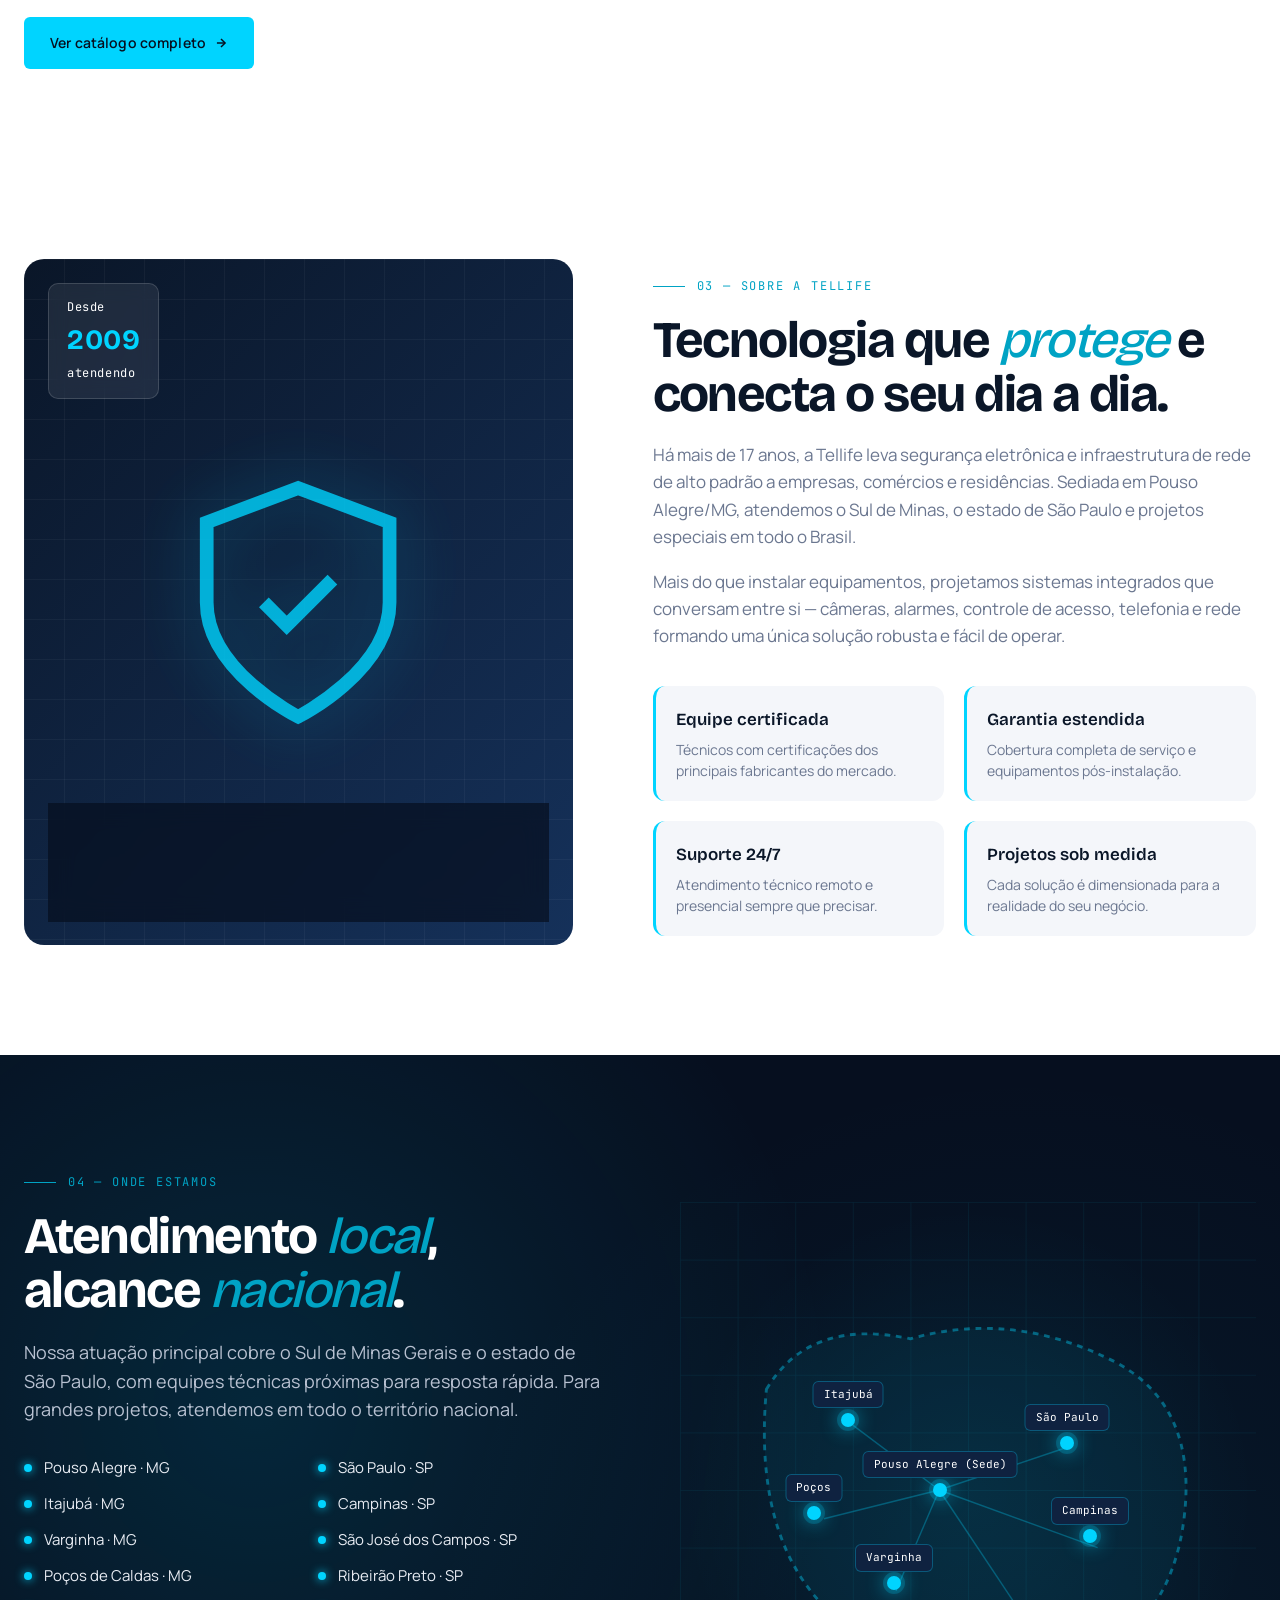
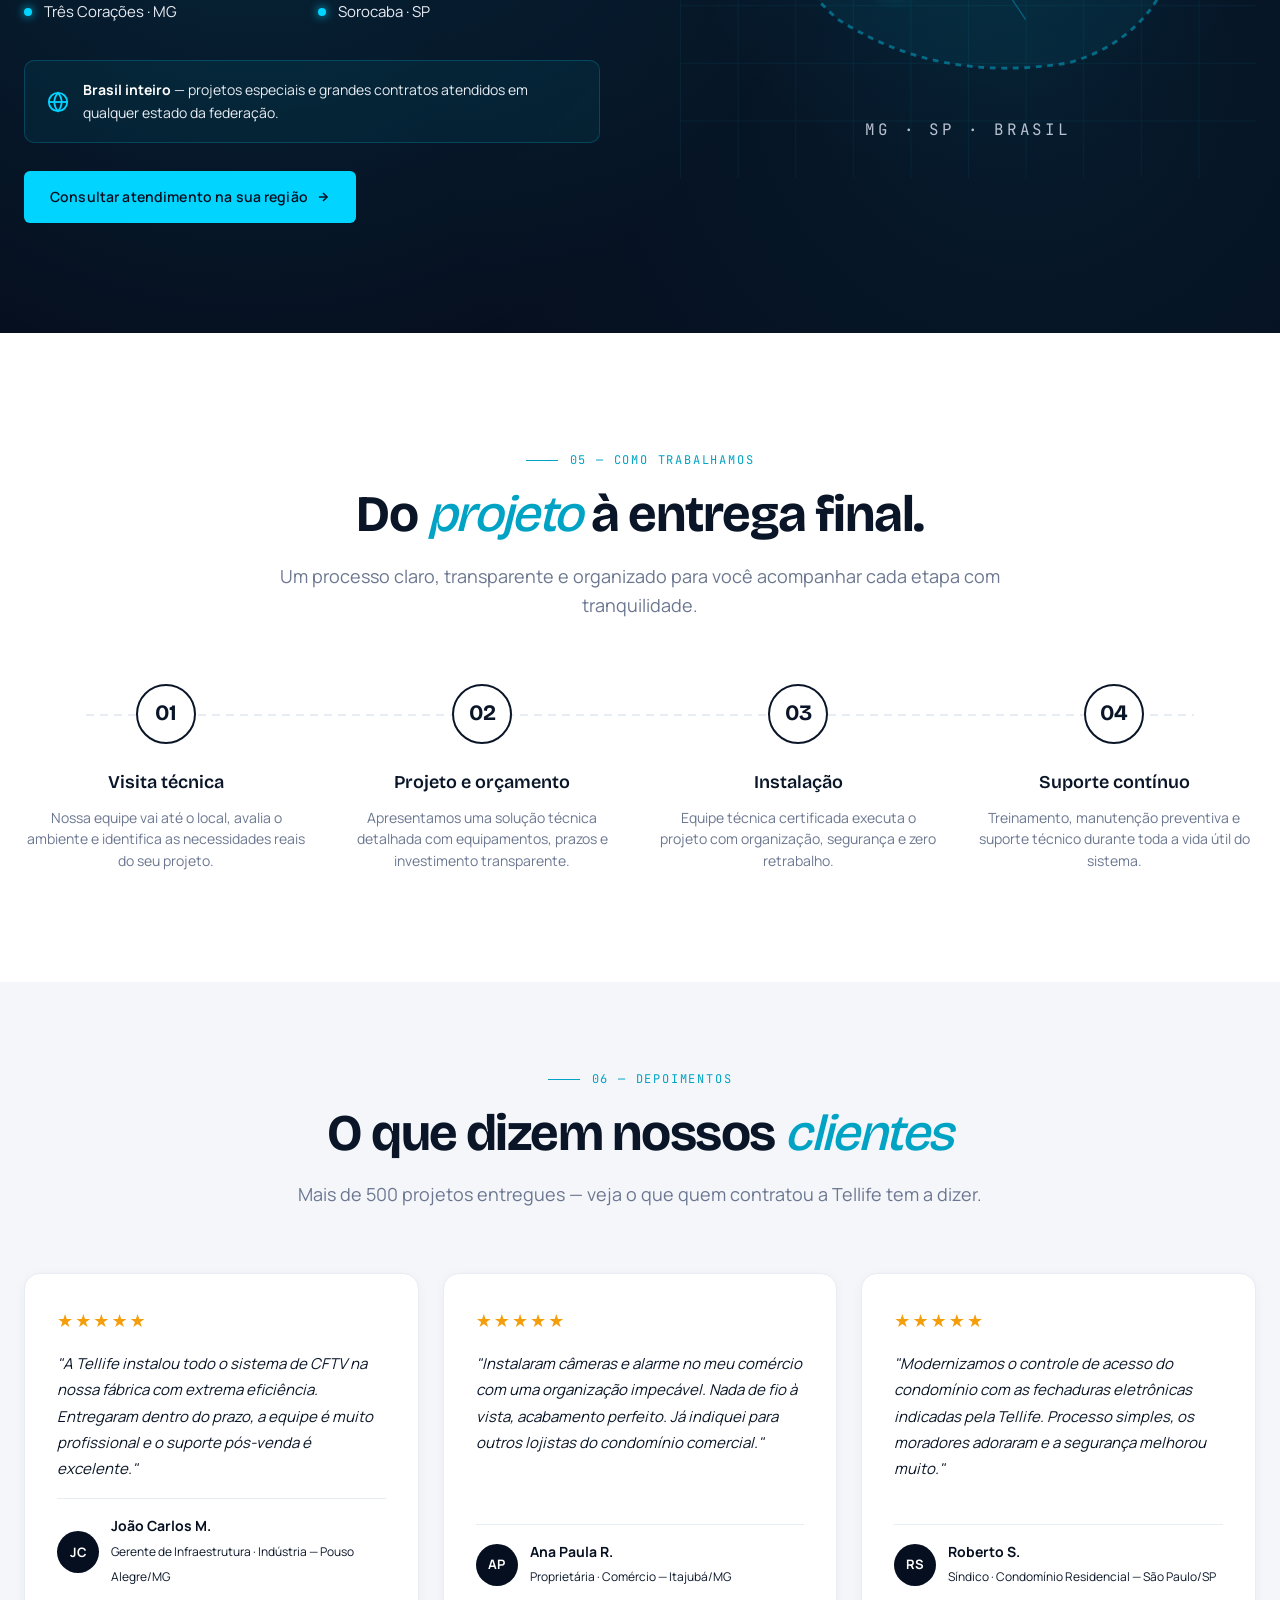
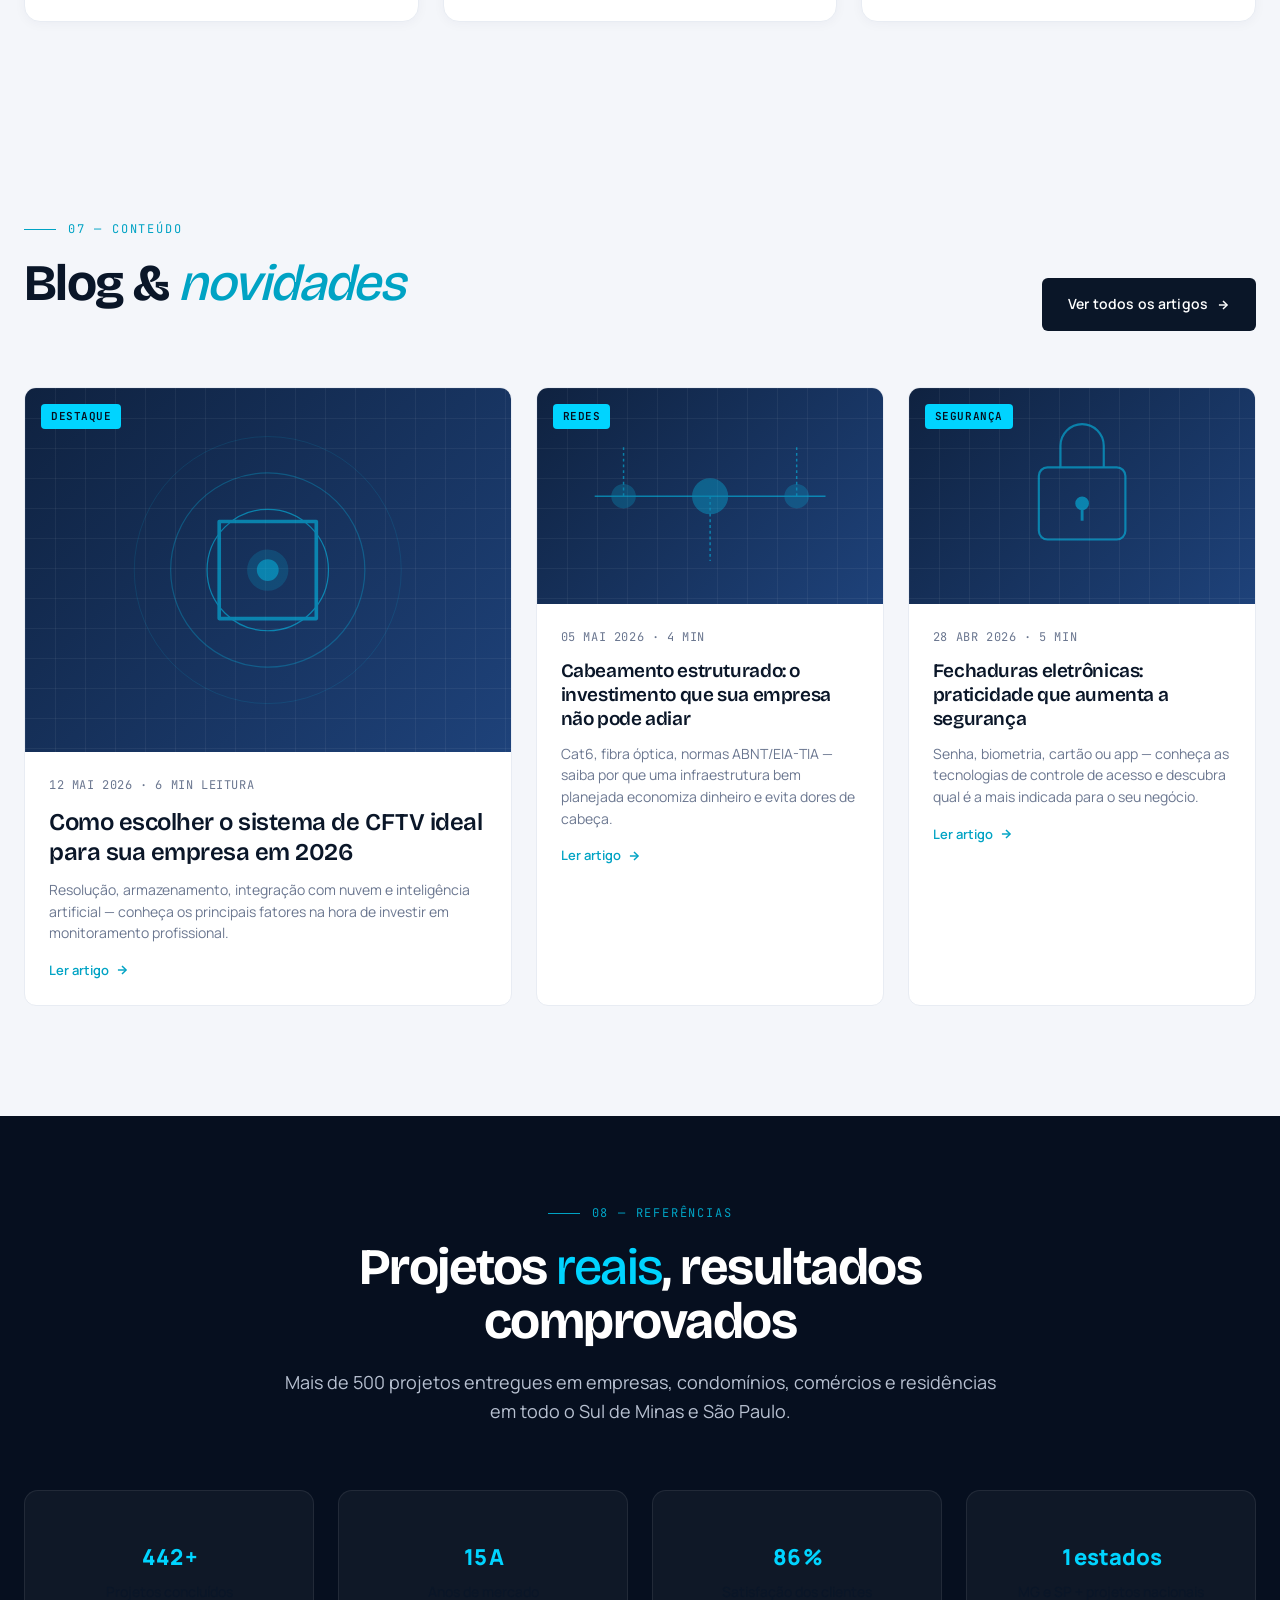
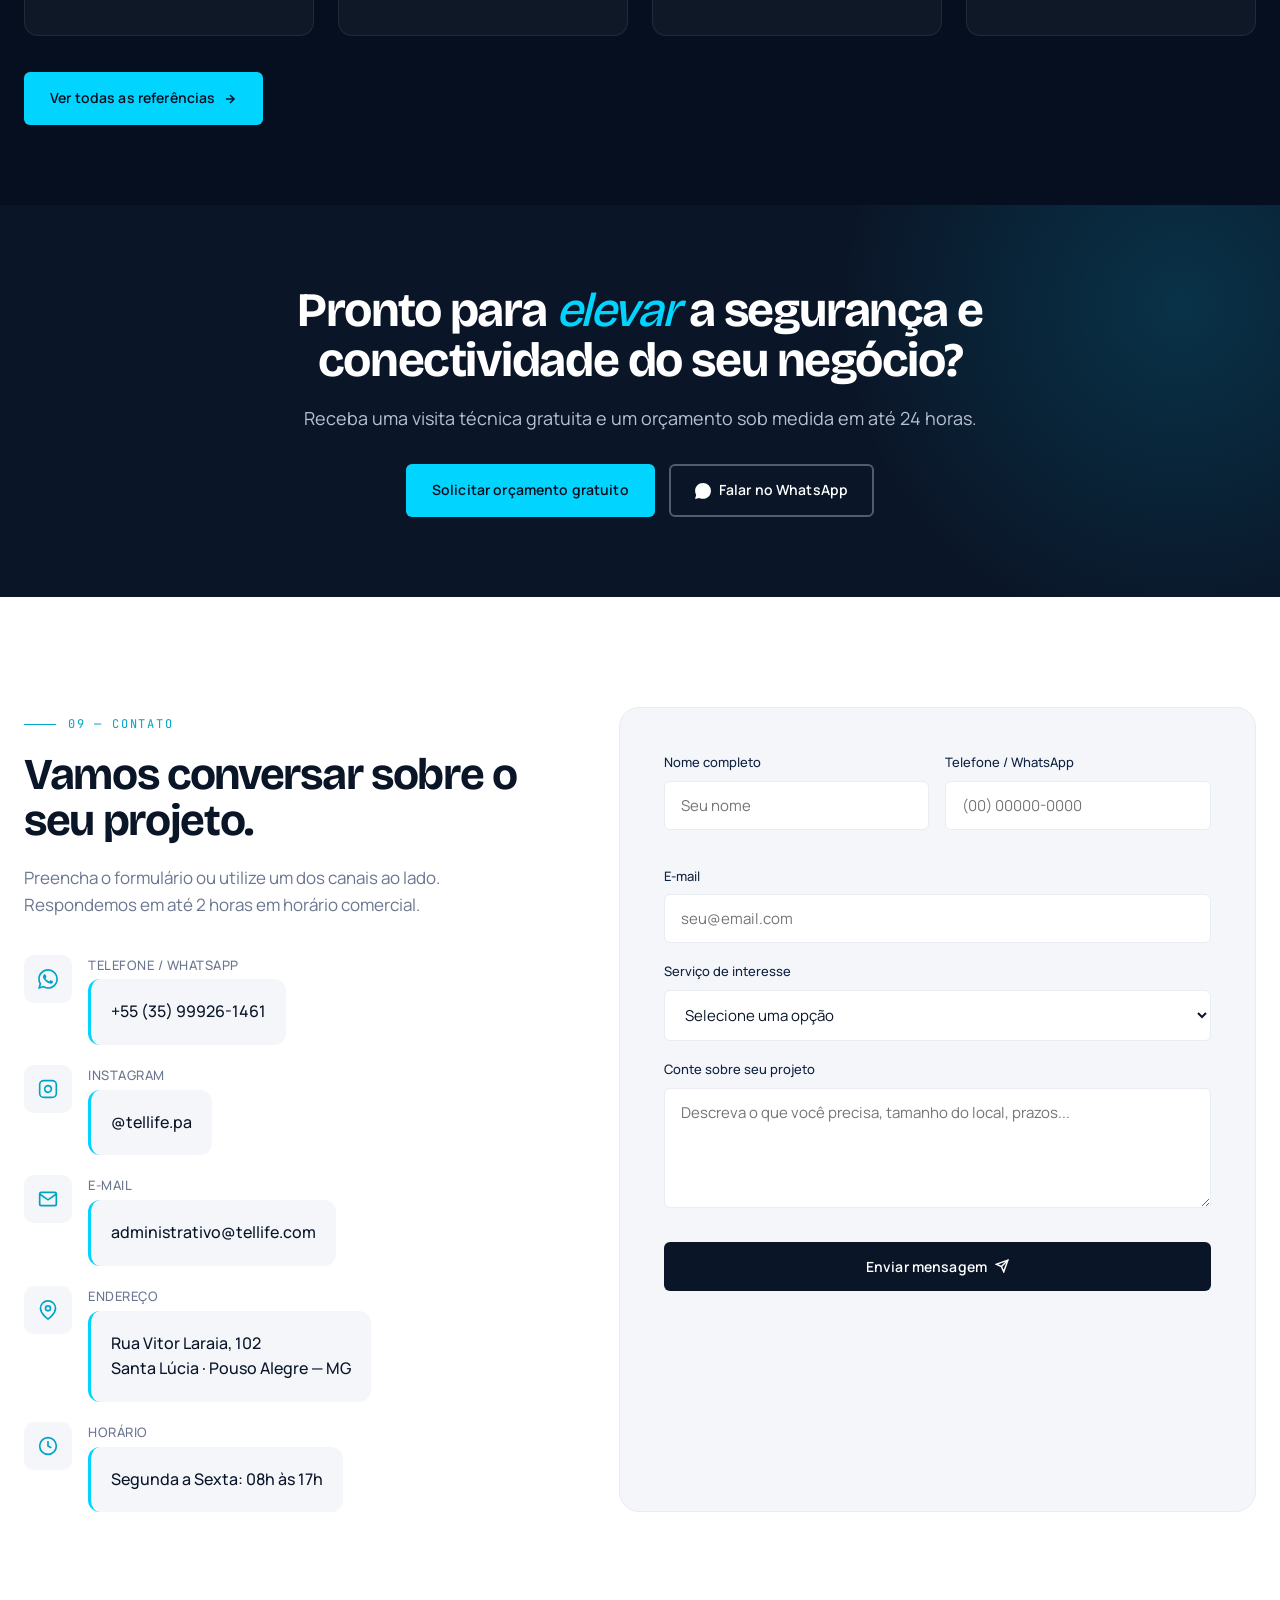
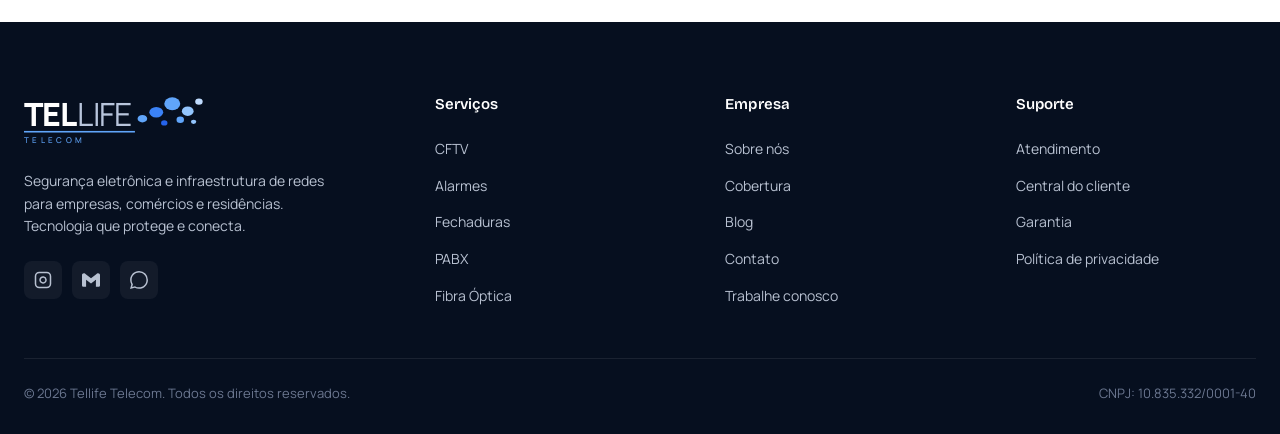
==== commit a242429a: "Adiciona JSON-LD LocalBusiness em todas as paginas para SEO local Schema.org LocalBusiness + Profess" ====
--- a/index.html
+++ b/index.html
@@ -26,6 +26,64 @@
 <!-- Google Analytics — substitua G-1DSR8QJQ5E pelo seu ID em analytics.google.com -->
 <script async src="https://www.googletagmanager.com/gtag/js?id=G-1DSR8QJQ5E"></script>
 <script>window.dataLayer=window.dataLayer||[];function gtag(){dataLayer.push(arguments);}gtag('js',new Date());gtag('config','G-1DSR8QJQ5E');</script>
+<script type="application/ld+json">
+{
+  "@context": "https://schema.org",
+  "@type": ["LocalBusiness", "ProfessionalService"],
+  "@id": "https://tellife-wxcq.vercel.app/#business",
+  "name": "Tellife Telecom",
+  "description": "Especialistas em CFTV, alarmes, fechaduras eletrônicas, PABX, cabeamento estruturado e fibra óptica. Mais de 17 anos de experiência e +500 projetos concluídos no Sul de Minas, São Paulo e Brasil.",
+  "url": "https://tellife-wxcq.vercel.app/",
+  "telephone": "+55-35-99926-1461",
+  "email": "administrativo@tellife.com",
+  "logo": "https://tellife-wxcq.vercel.app/og-image.svg",
+  "image": "https://tellife-wxcq.vercel.app/og-image.svg",
+  "address": {
+    "@type": "PostalAddress",
+    "addressLocality": "Pouso Alegre",
+    "addressRegion": "MG",
+    "addressCountry": "BR"
+  },
+  "geo": {
+    "@type": "GeoCoordinates",
+    "latitude": -22.2295,
+    "longitude": -45.9294
+  },
+  "areaServed": [
+    {"@type": "AdministrativeArea", "name": "Sul de Minas Gerais"},
+    {"@type": "State", "name": "São Paulo"},
+    {"@type": "Country", "name": "Brasil"}
+  ],
+  "openingHoursSpecification": [
+    {
+      "@type": "OpeningHoursSpecification",
+      "dayOfWeek": ["Monday", "Tuesday", "Wednesday", "Thursday", "Friday"],
+      "opens": "08:00",
+      "closes": "17:00"
+    }
+  ],
+  "contactPoint": {
+    "@type": "ContactPoint",
+    "telephone": "+55-35-99926-1461",
+    "contactType": "customer service",
+    "availableLanguage": "Portuguese"
+  },
+  "sameAs": [
+    "https://www.instagram.com/tellife.pa/"
+  ],
+  "hasOfferCatalog": {
+    "@type": "OfferCatalog",
+    "name": "Serviços de Segurança Eletrônica e Infraestrutura",
+    "itemListElement": [
+      {"@type": "Offer", "itemOffered": {"@type": "Service", "name": "CFTV — Circuito Fechado de TV"}},
+      {"@type": "Offer", "itemOffered": {"@type": "Service", "name": "Alarmes e Controle de Acesso"}},
+      {"@type": "Offer", "itemOffered": {"@type": "Service", "name": "Fechaduras Eletrônicas e Biometria"}},
+      {"@type": "Offer", "itemOffered": {"@type": "Service", "name": "PABX e Telefonia Corporativa"}},
+      {"@type": "Offer", "itemOffered": {"@type": "Service", "name": "Cabeamento Estruturado e Fibra Óptica"}}
+    ]
+  }
+}
+</script>
 </head>
 <body>
 
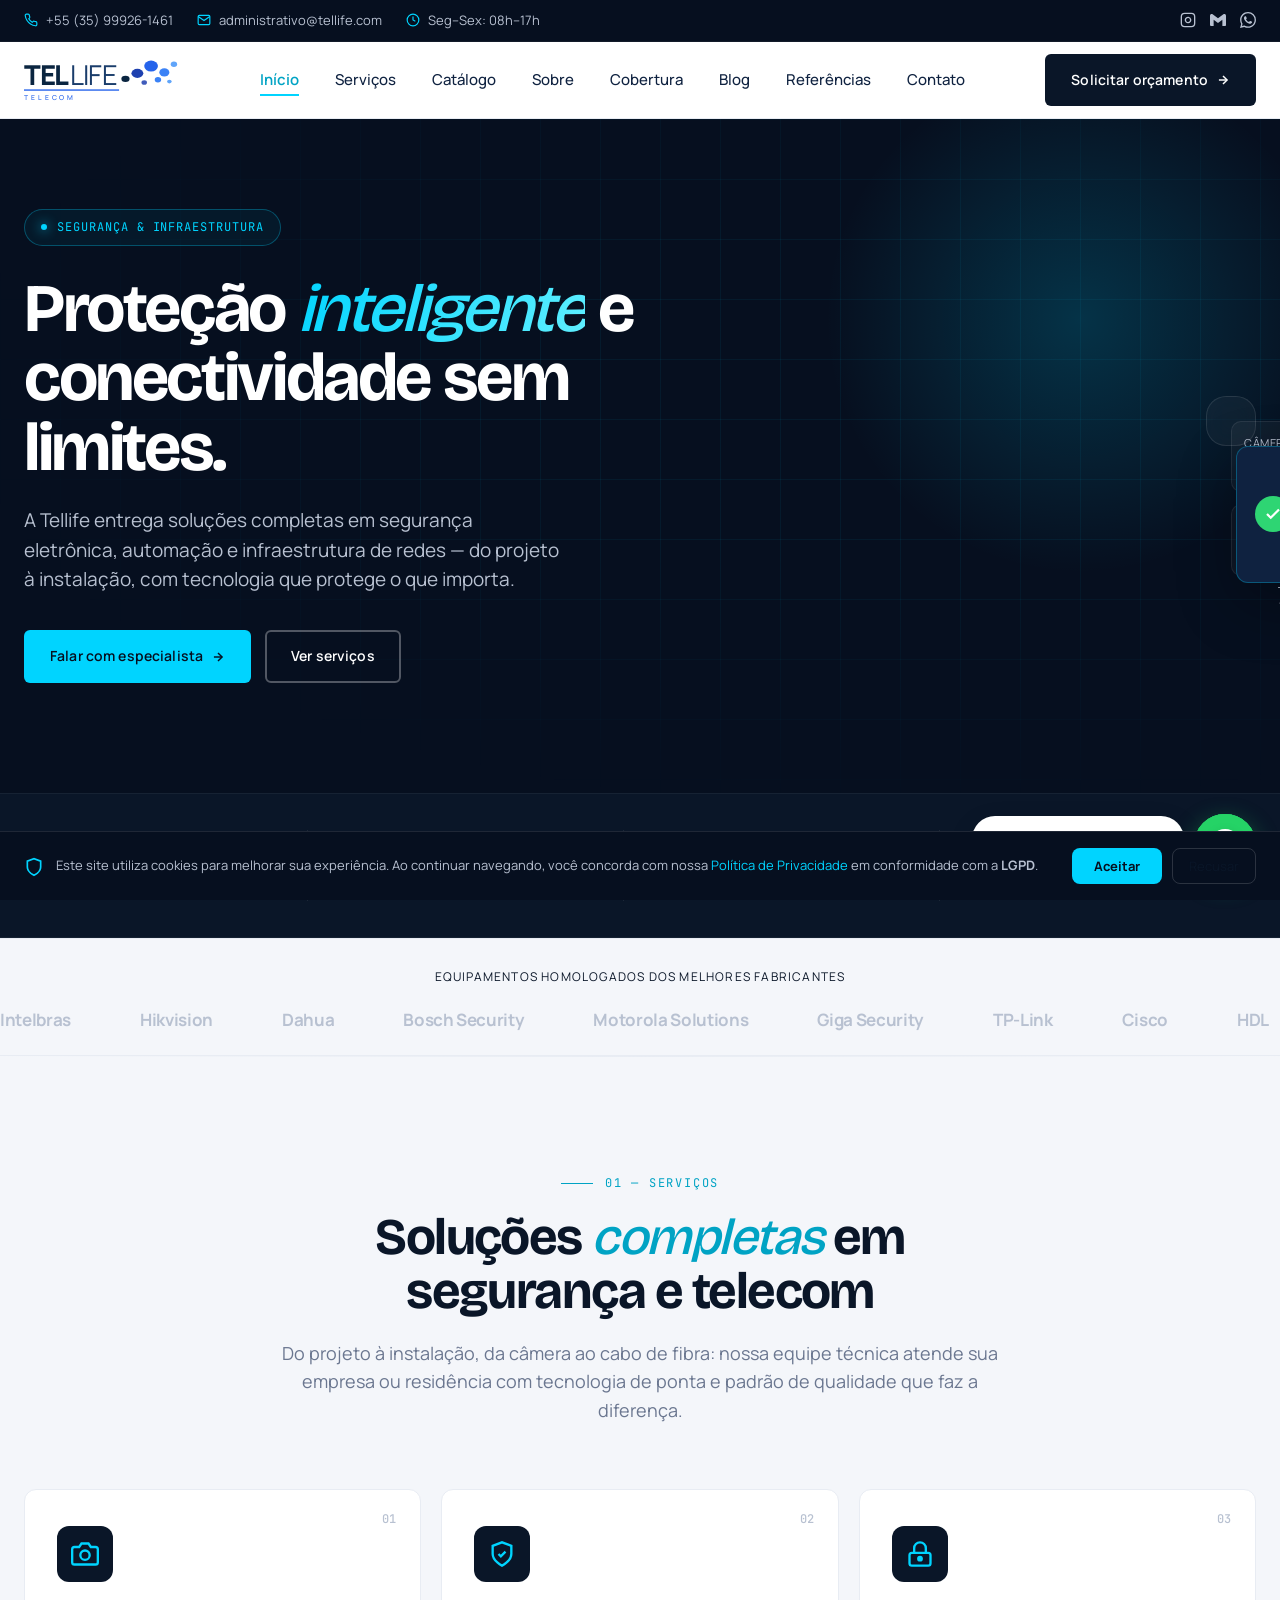
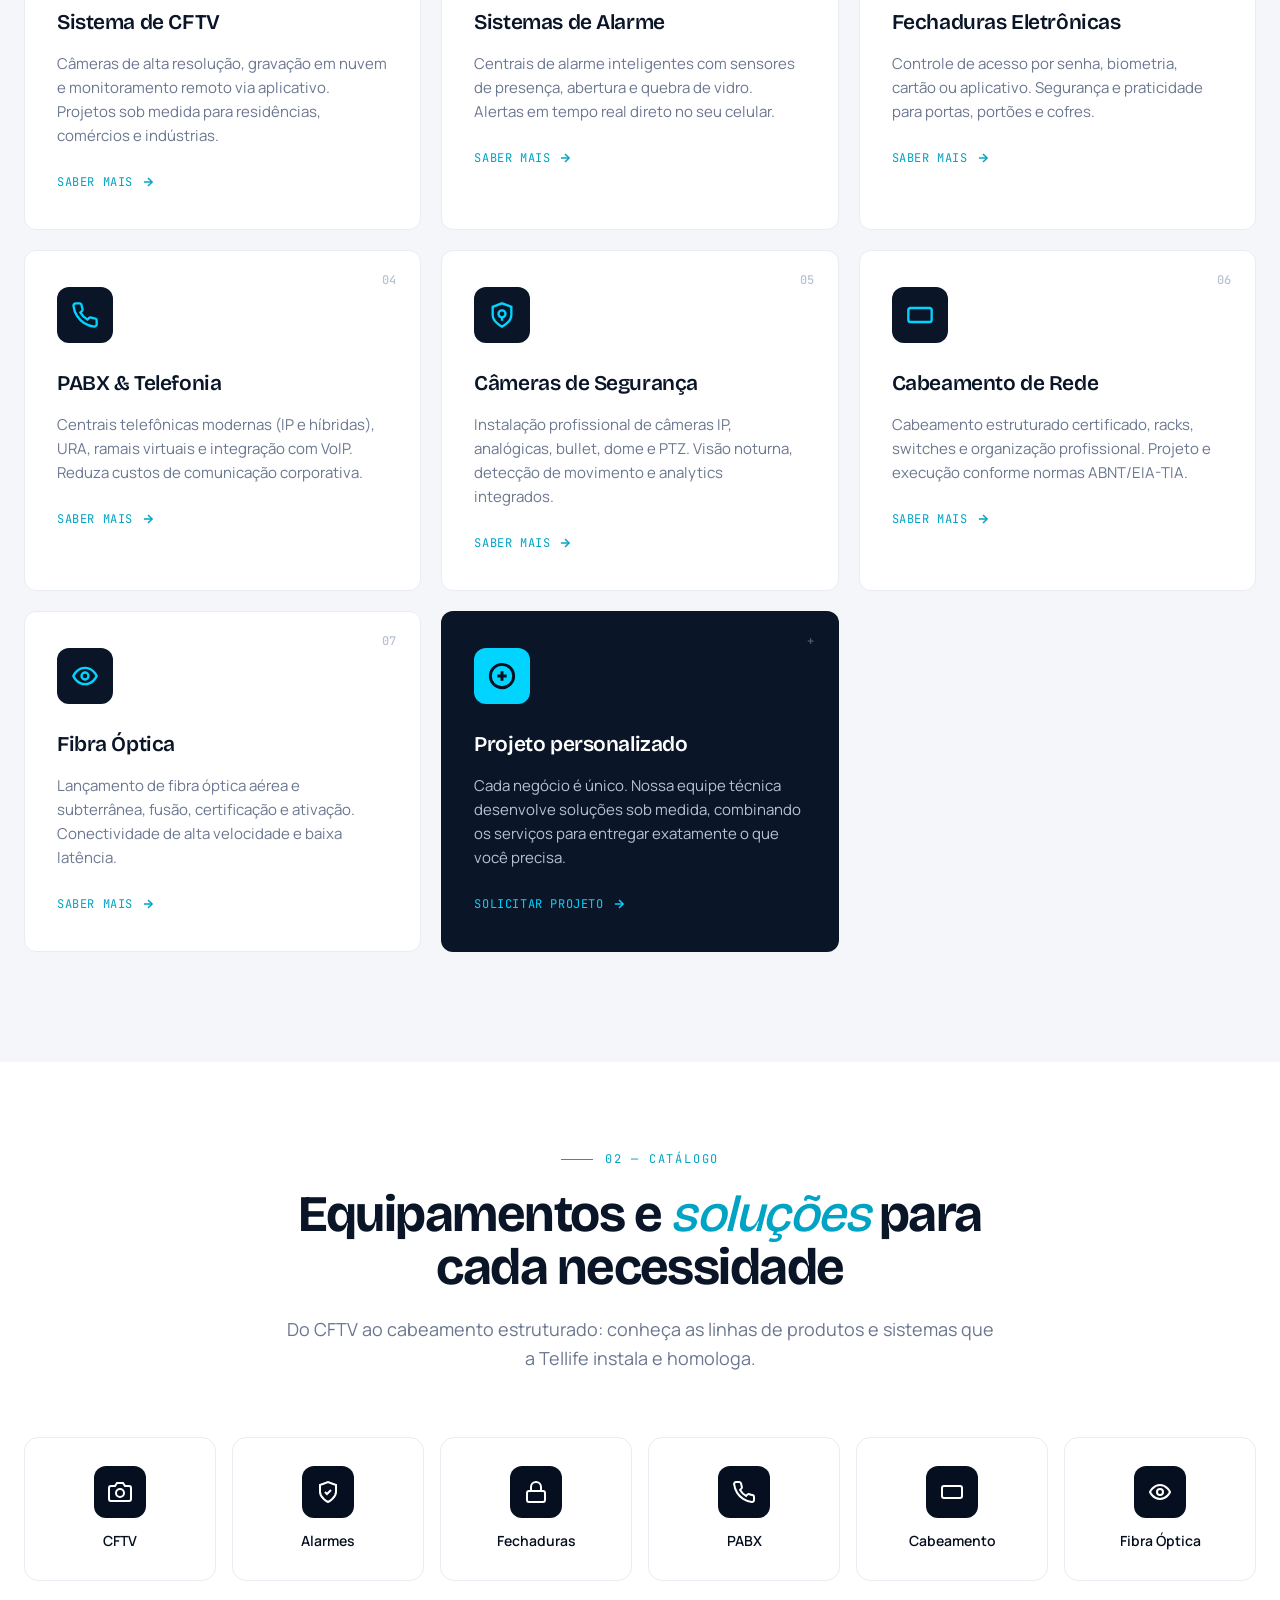
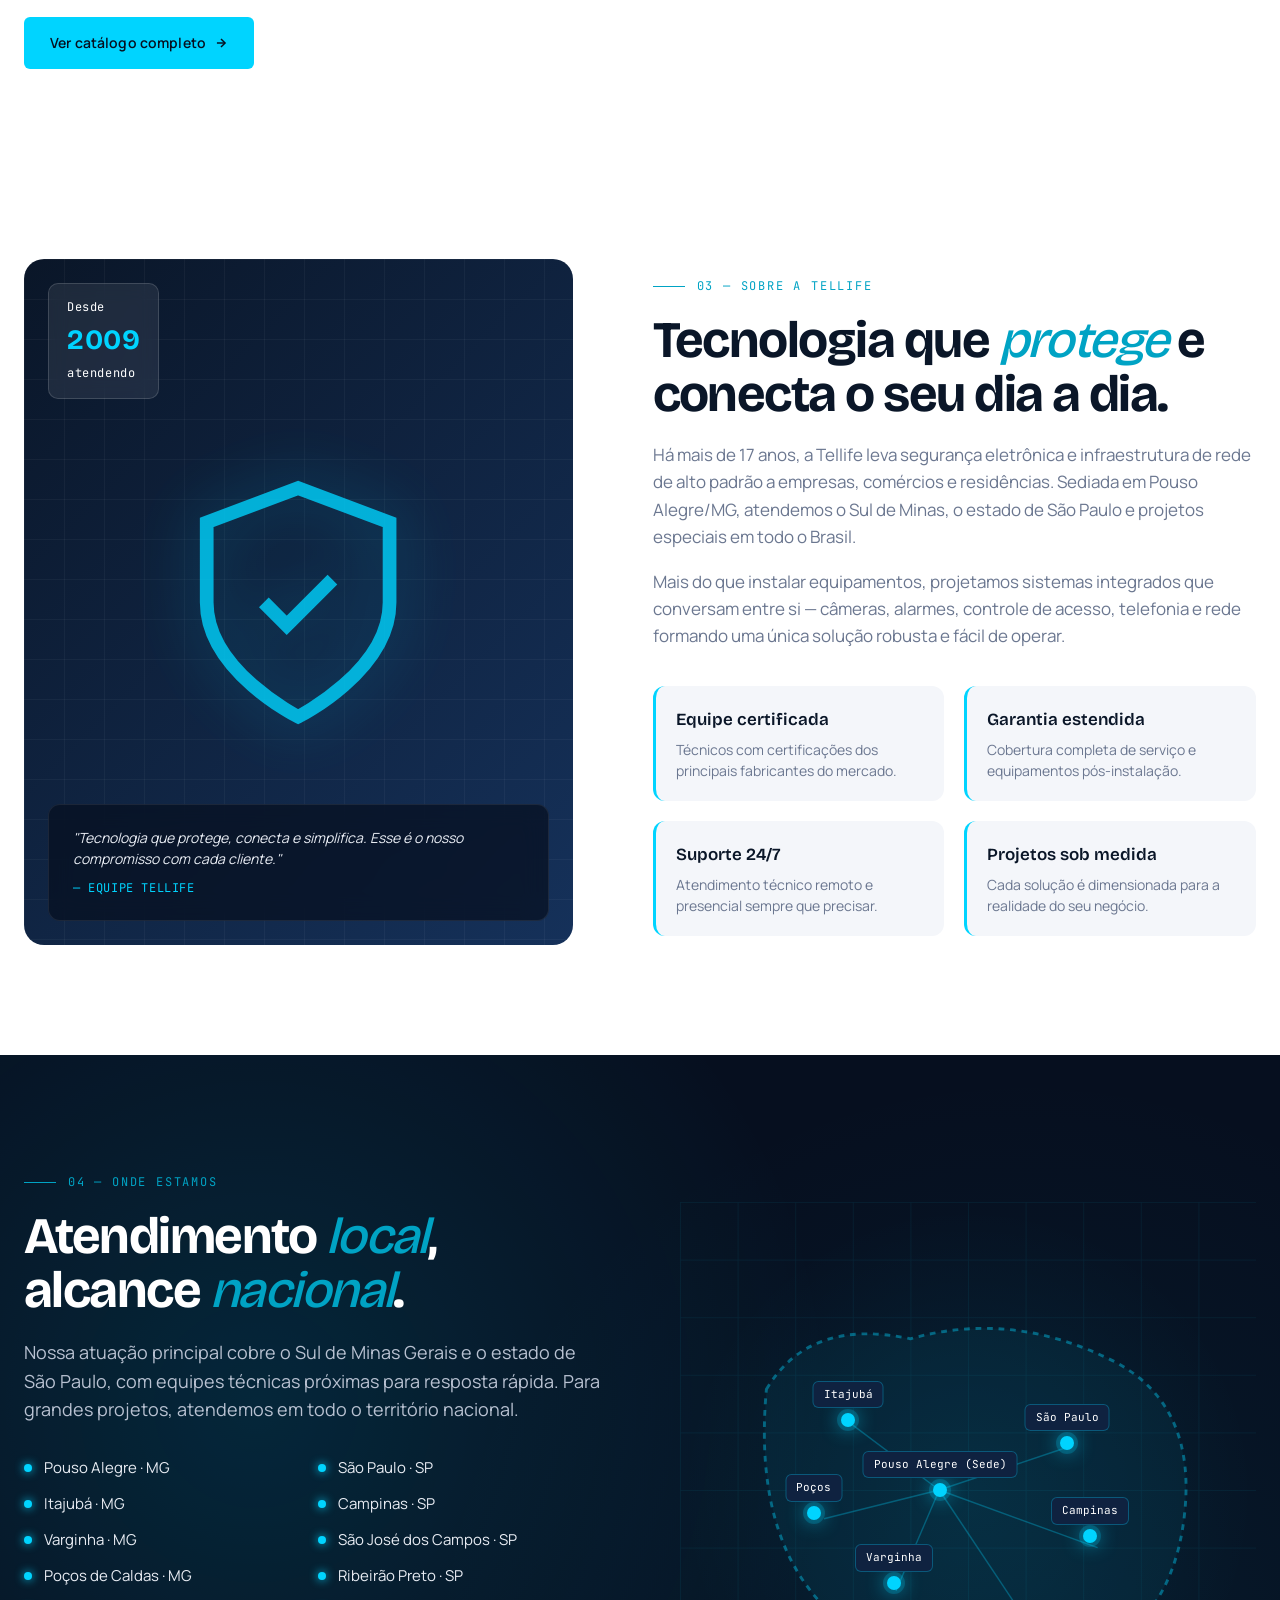
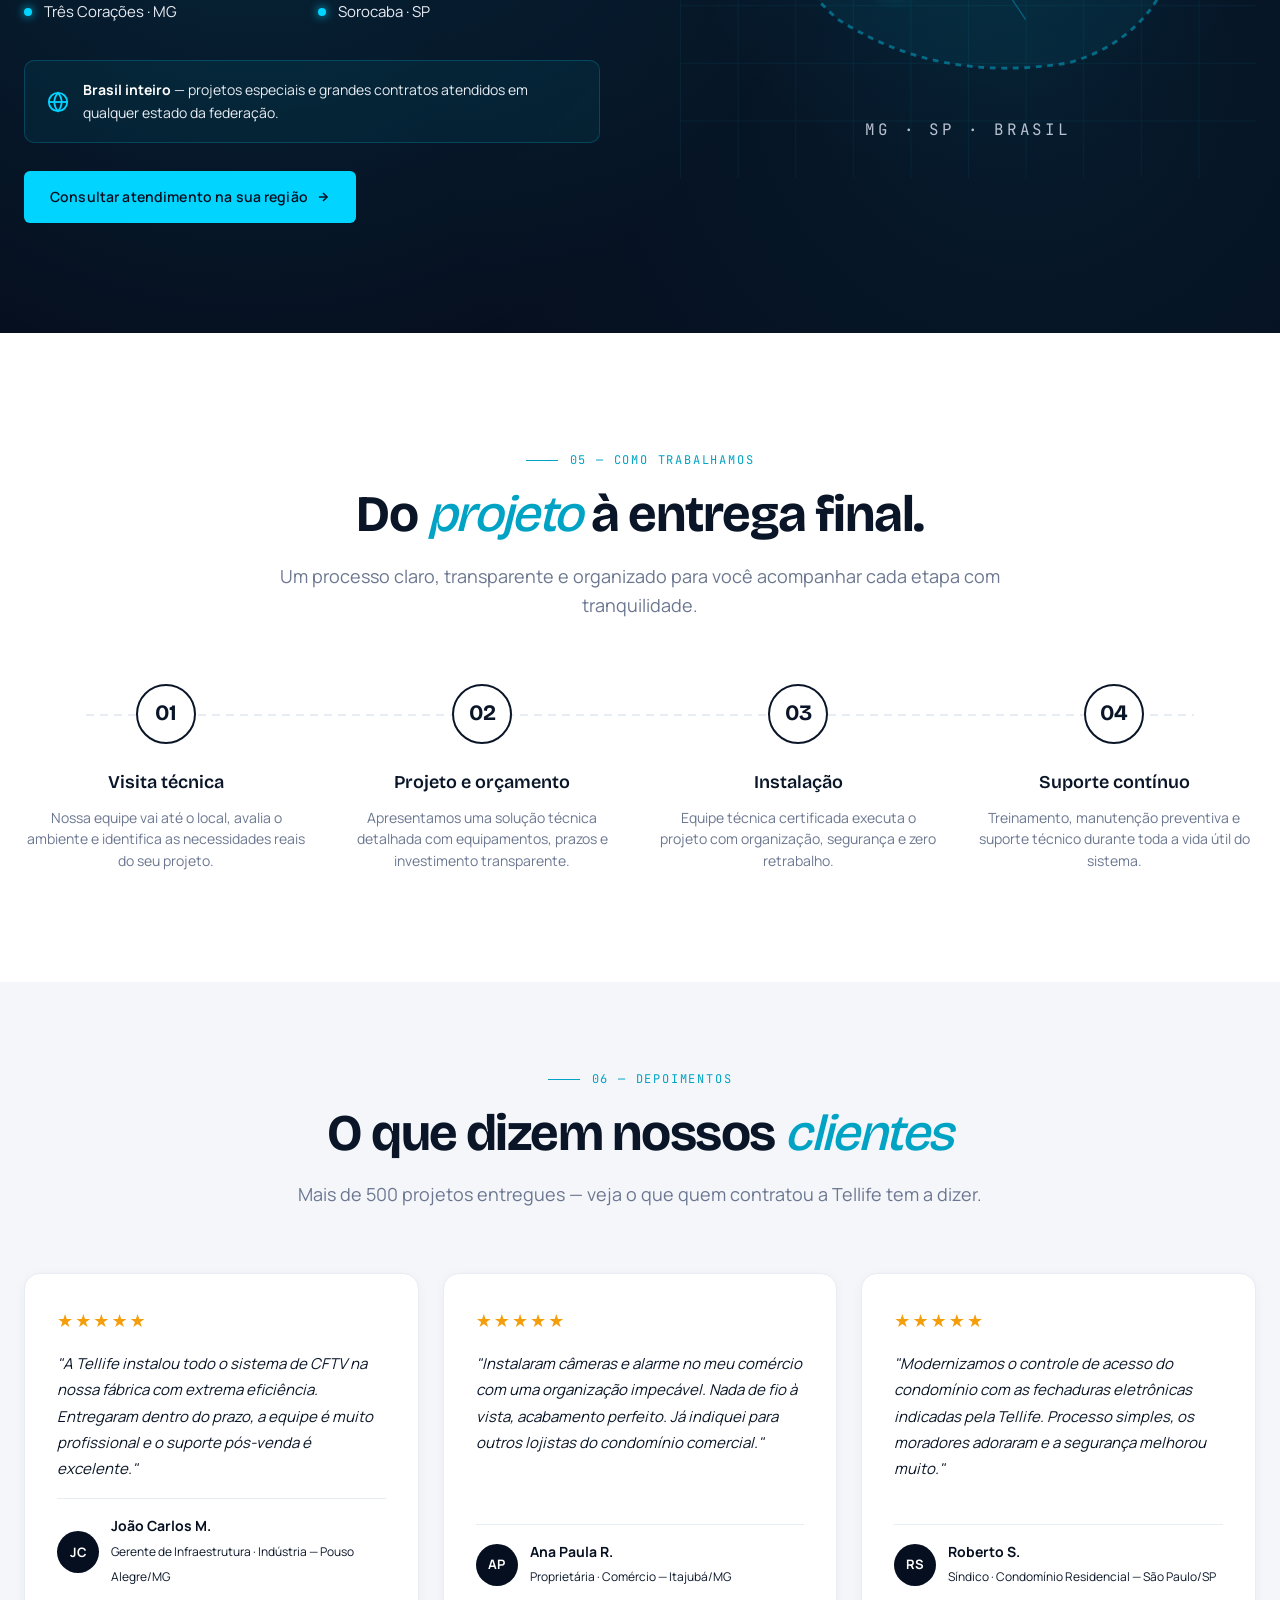
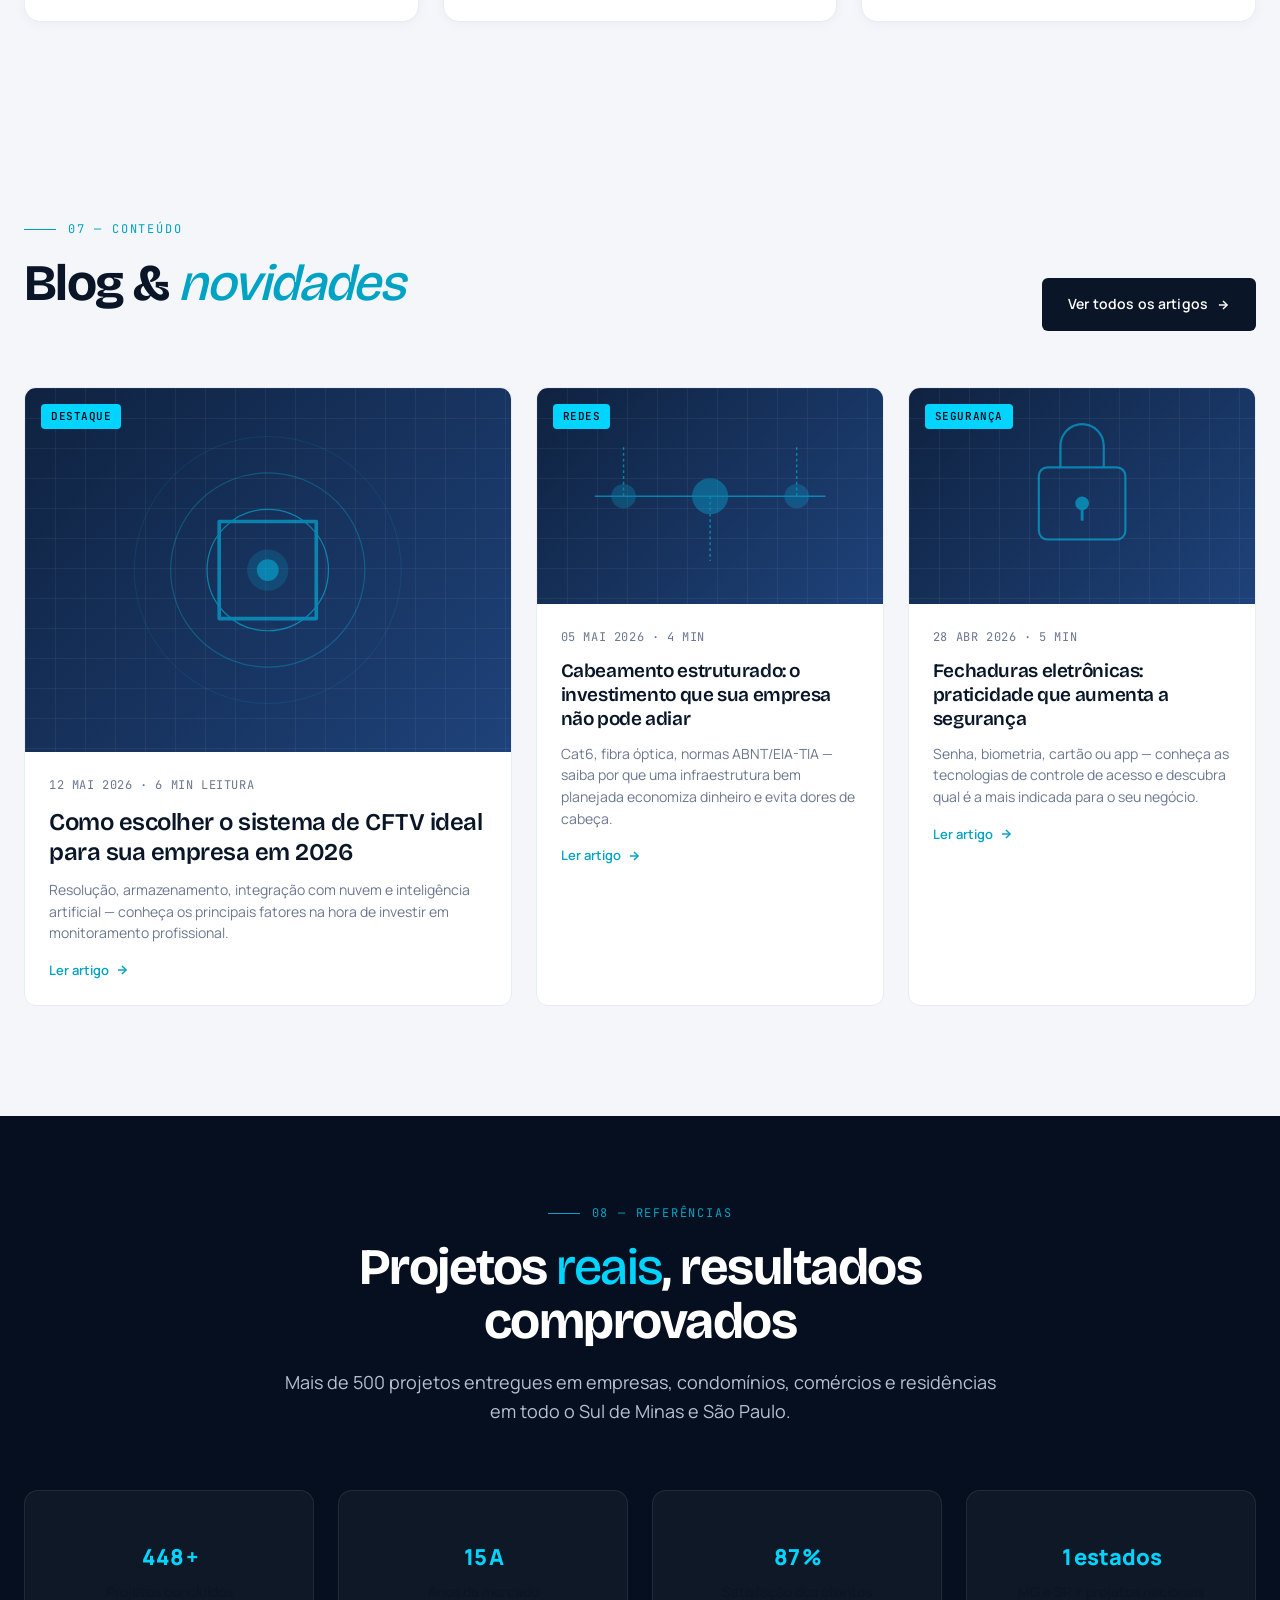
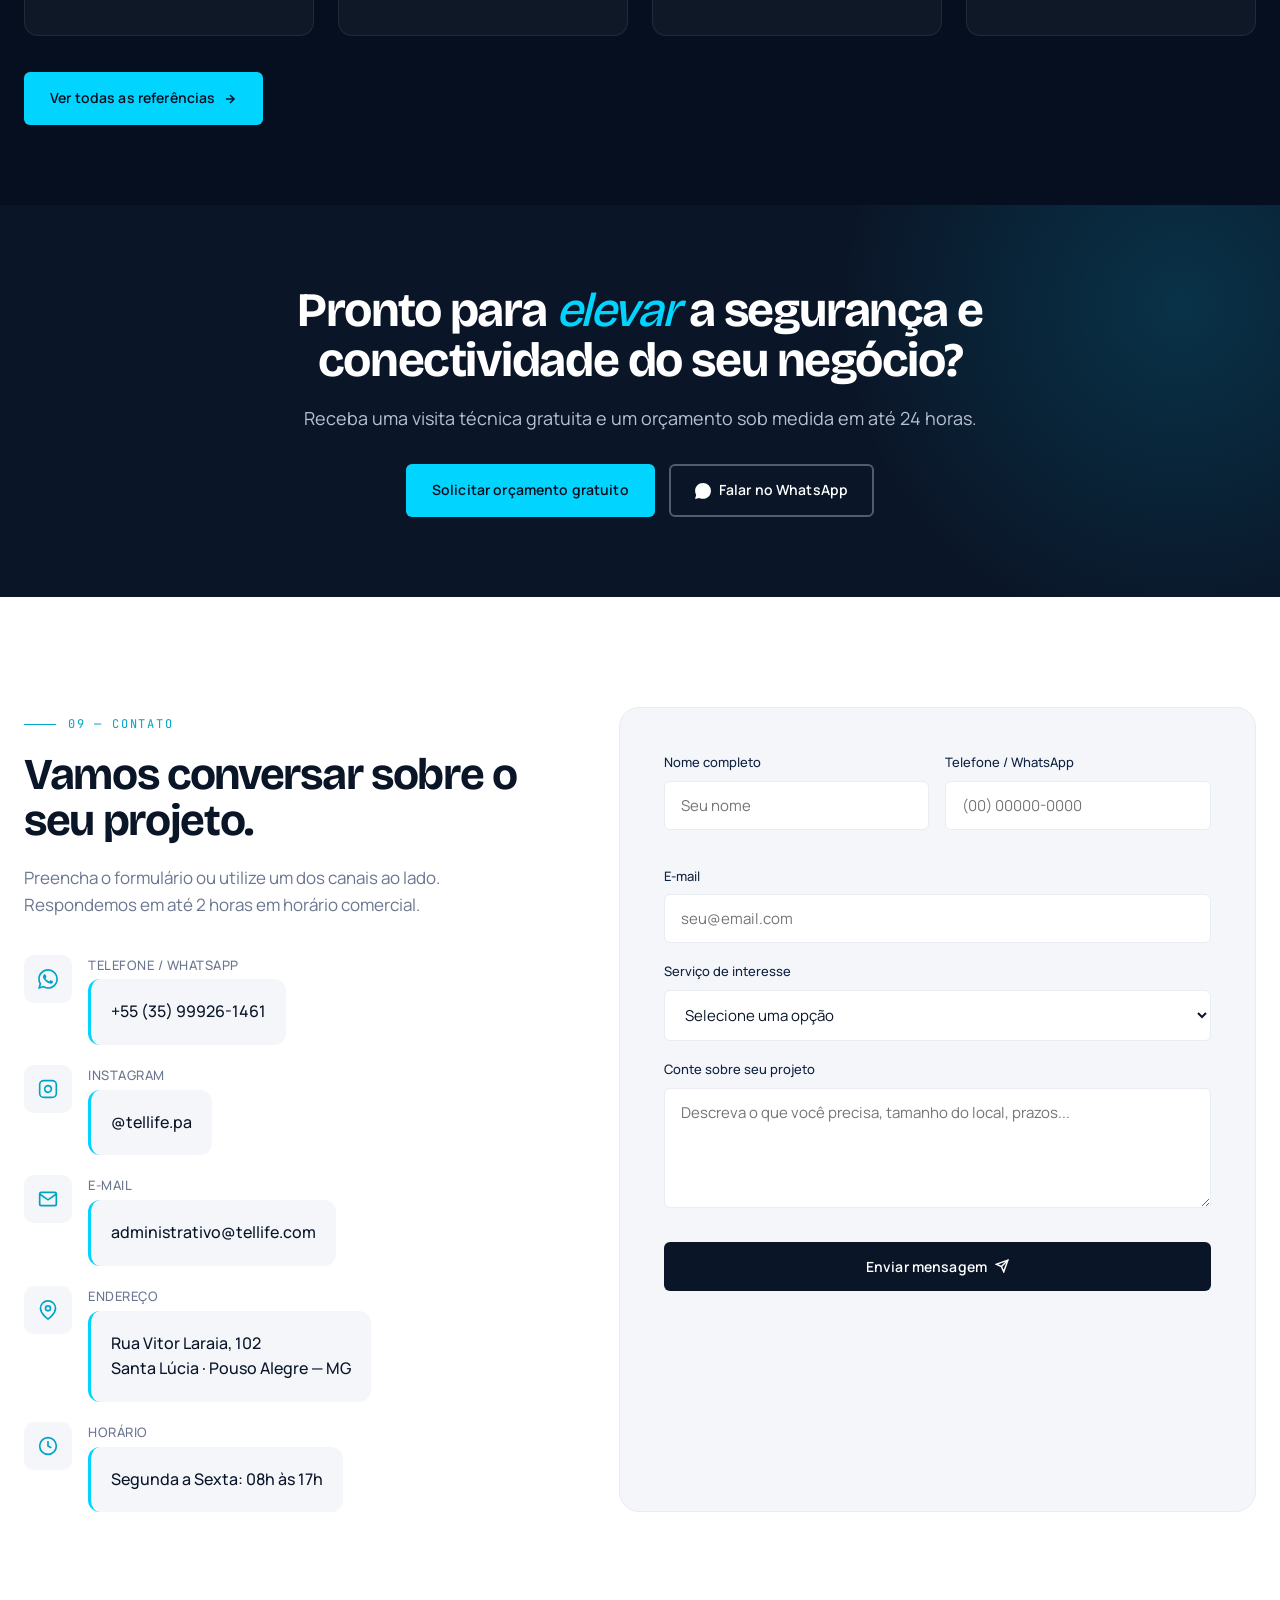
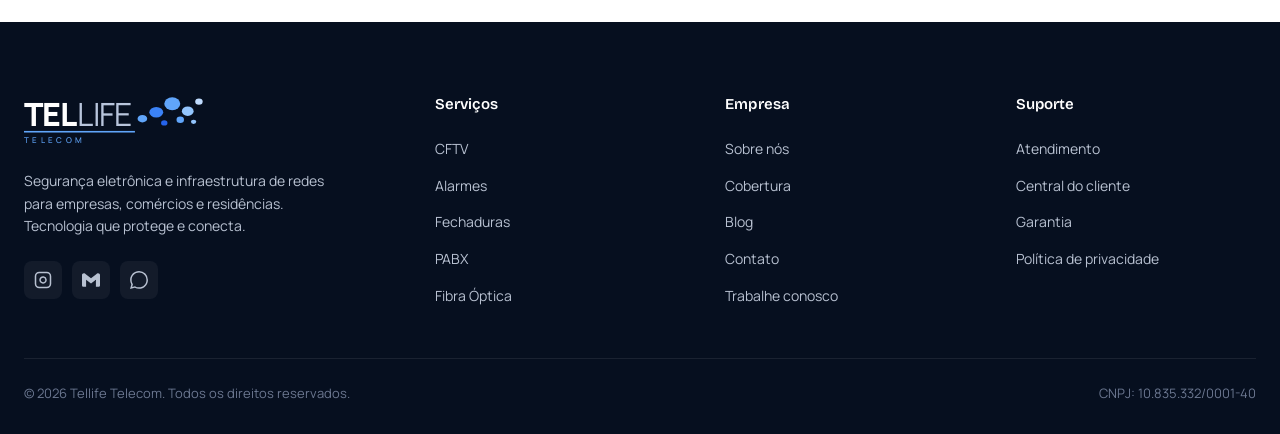
==== commit e4fc3229: "Implementa sistema de abas na navegacao do index Cada item da nav mostra apenas sua secao ao ser cli" ====
--- a/index.html
+++ b/index.html
@@ -129,14 +129,14 @@
       </svg>
     </a>
     <ul class="nav-links" id="navLinks">
-      <li><a href="index.html" style="color: var(--accent-dim);">Início</a></li>
-      <li><a href="#servicos">Serviços</a></li>
-      <li><a href="#catalogo">Catálogo</a></li>
-      <li><a href="#sobre">Sobre</a></li>
-      <li><a href="#cobertura">Cobertura</a></li>
-      <li><a href="#blog">Blog</a></li>
-      <li><a href="#referencias">Referências</a></li>
-      <li><a href="#contato">Contato</a></li>
+      <li><a href="#" data-tab="inicio" class="nav-active">Início</a></li>
+      <li><a href="#servicos" data-tab="servicos">Serviços</a></li>
+      <li><a href="#catalogo" data-tab="catalogo">Catálogo</a></li>
+      <li><a href="#sobre" data-tab="sobre">Sobre</a></li>
+      <li><a href="#cobertura" data-tab="cobertura">Cobertura</a></li>
+      <li><a href="#blog" data-tab="blog">Blog</a></li>
+      <li><a href="#referencias" data-tab="referencias">Referências</a></li>
+      <li><a href="#contato" data-tab="contato">Contato</a></li>
     </ul>
     <a href="#contato" class="btn btn-primary">
       Solicitar orçamento
@@ -149,7 +149,7 @@
 </nav>
 
 <!-- HERO -->
-<section class="hero">
+<section class="hero" data-section="inicio">
   <div class="container">
     <div>
       <span class="hero-eyebrow">Segurança & Infraestrutura</span>
@@ -223,7 +223,7 @@
 </section>
 
 <!-- STATS -->
-<div class="stats-strip">
+<div class="stats-strip" data-section="inicio">
   <div class="container">
     <div class="stat-item">
       <div class="n"><span class="counter" data-target="17" data-prefix="+">0</span><span class="plus">A</span></div>
@@ -245,7 +245,7 @@
 </div>
 
 <!-- FABRICANTES -->
-<div class="brands-strip">
+<div class="brands-strip" data-section="inicio">
   <div class="container">
     <p class="brands-label">Equipamentos homologados dos melhores fabricantes</p>
   </div>
@@ -266,7 +266,7 @@
 </div>
 
 <!-- SERVIÇOS / CATÁLOGO -->
-<section class="services" id="servicos">
+<section class="services" id="servicos" data-section="servicos">
   <div class="container">
     <div class="section-head center reveal">
       <span class="section-num">01 — Serviços</span>
@@ -359,7 +359,7 @@
 </section>
 
 <!-- CATÁLOGO -->
-<section class="catalog-preview" id="catalogo">
+<section class="catalog-preview" id="catalogo" data-section="catalogo">
   <div class="container">
     <div class="section-head center reveal">
       <span class="section-num">02 — Catálogo</span>
@@ -411,7 +411,7 @@
 </section>
 
 <!-- ABOUT -->
-<section class="about" id="sobre">
+<section class="about" id="sobre" data-section="sobre">
   <div class="container">
     <div class="about-visual reveal">
       <svg class="bigicon" viewBox="0 0 24 24" fill="none" stroke="currentColor" stroke-width="1.2">
@@ -457,7 +457,7 @@
 </section>
 
 <!-- COBERTURA -->
-<section class="coverage" id="cobertura">
+<section class="coverage" id="cobertura" data-section="cobertura">
   <div class="container">
     <div class="reveal">
       <span class="section-num">04 — Onde estamos</span>
@@ -525,7 +525,7 @@
 </section>
 
 <!-- PROCESSO -->
-<section class="process">
+<section class="process" data-section="inicio">
   <div class="container">
     <div class="section-head center reveal">
       <span class="section-num">05 — Como trabalhamos</span>
@@ -559,7 +559,7 @@
 </section>
 
 <!-- DEPOIMENTOS -->
-<section class="testimonials">
+<section class="testimonials" data-section="inicio">
   <div class="container">
     <div class="section-head center reveal">
       <span class="section-num">06 — Depoimentos</span>
@@ -605,7 +605,7 @@
 </section>
 
 <!-- BLOG -->
-<section class="blog" id="blog">
+<section class="blog" id="blog" data-section="blog">
   <div class="container">
     <div class="blog-head reveal">
       <div>
@@ -679,7 +679,7 @@
 </section>
 
 <!-- REFERÊNCIAS -->
-<section class="refs-preview" id="referencias">
+<section class="refs-preview" id="referencias" data-section="referencias">
   <div class="container">
     <div class="section-head center reveal">
       <span class="section-num">08 — Referências</span>
@@ -711,7 +711,7 @@
 </section>
 
 <!-- CTA -->
-<section class="cta-section">
+<section class="cta-section" data-section="inicio">
   <div class="container">
     <div class="cta-box reveal">
       <h2>Pronto para <em>elevar</em> a segurança e conectividade do seu negócio?</h2>
@@ -728,7 +728,7 @@
 </section>
 
 <!-- CONTATO -->
-<section class="contact" id="contato">
+<section class="contact" id="contato" data-section="contato">
   <div class="container">
     <div class="contact-info reveal">
       <span class="section-num">09 — Contato</span>
